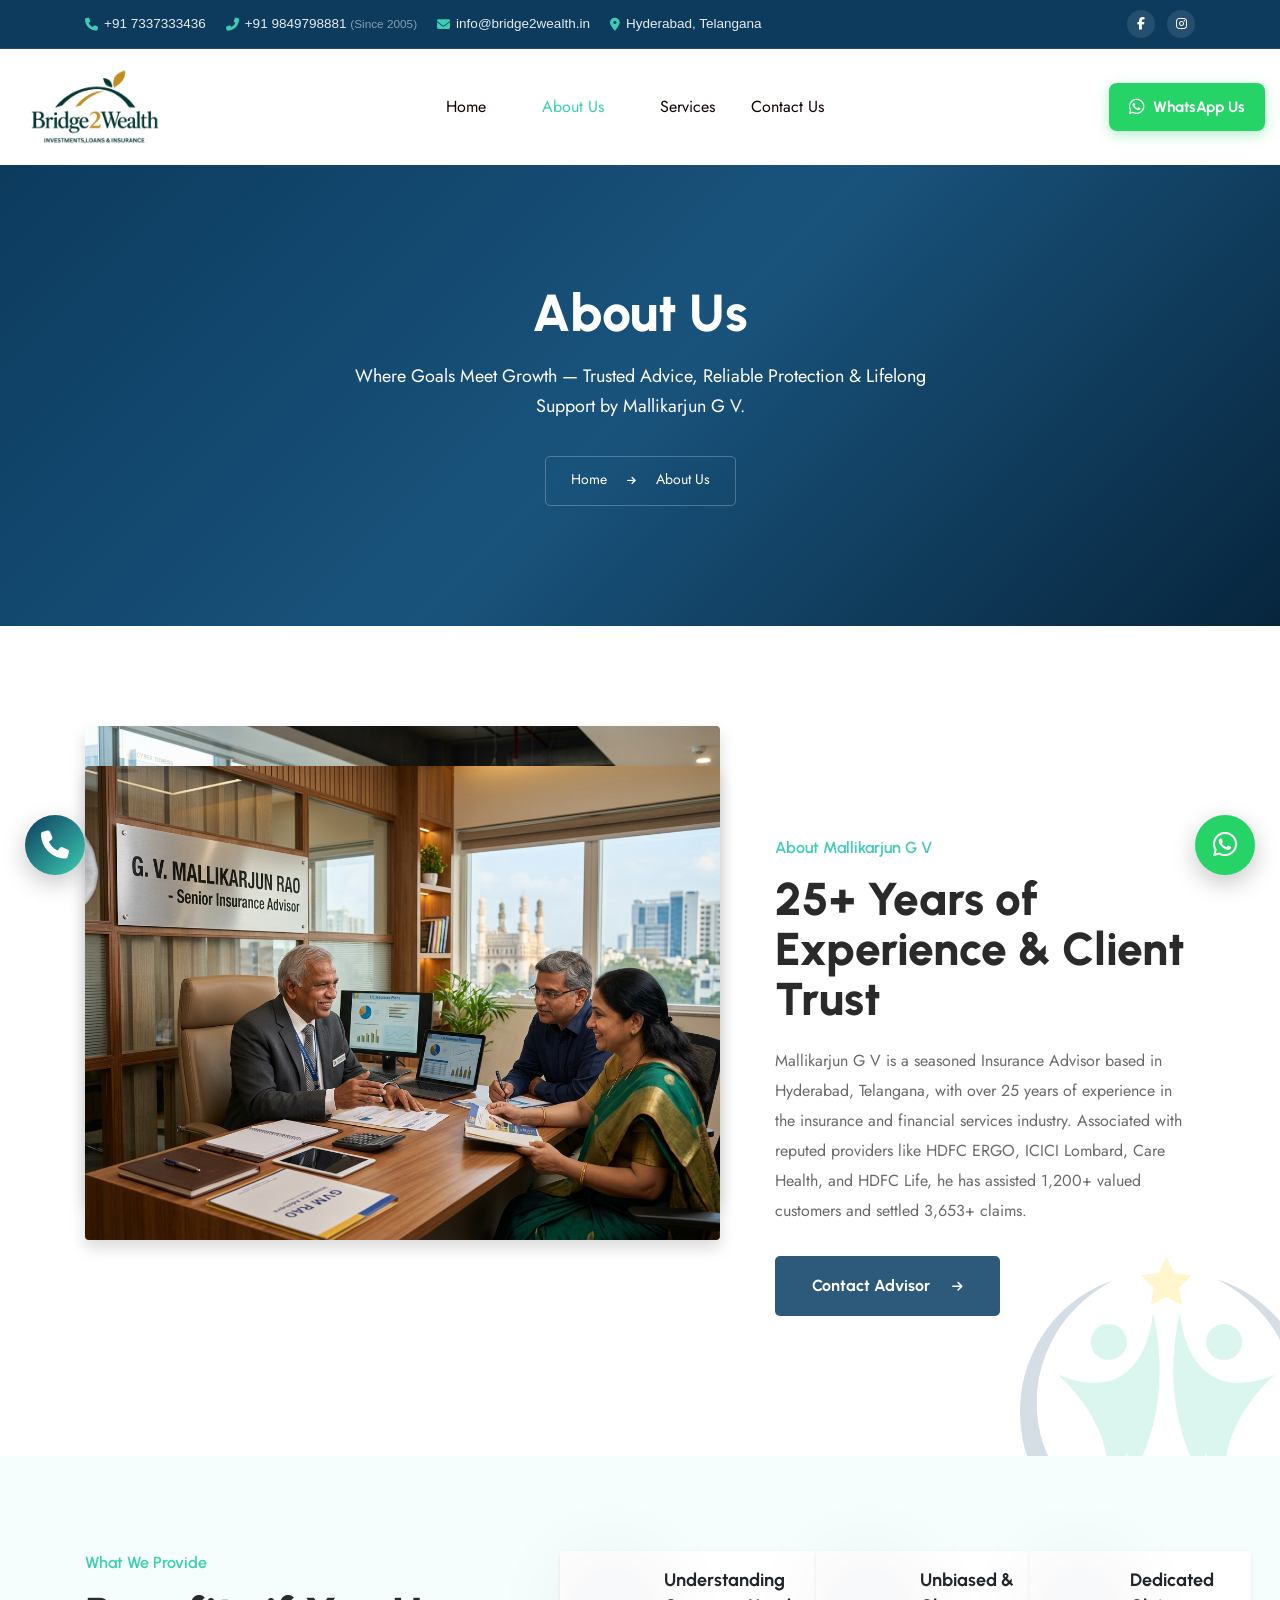
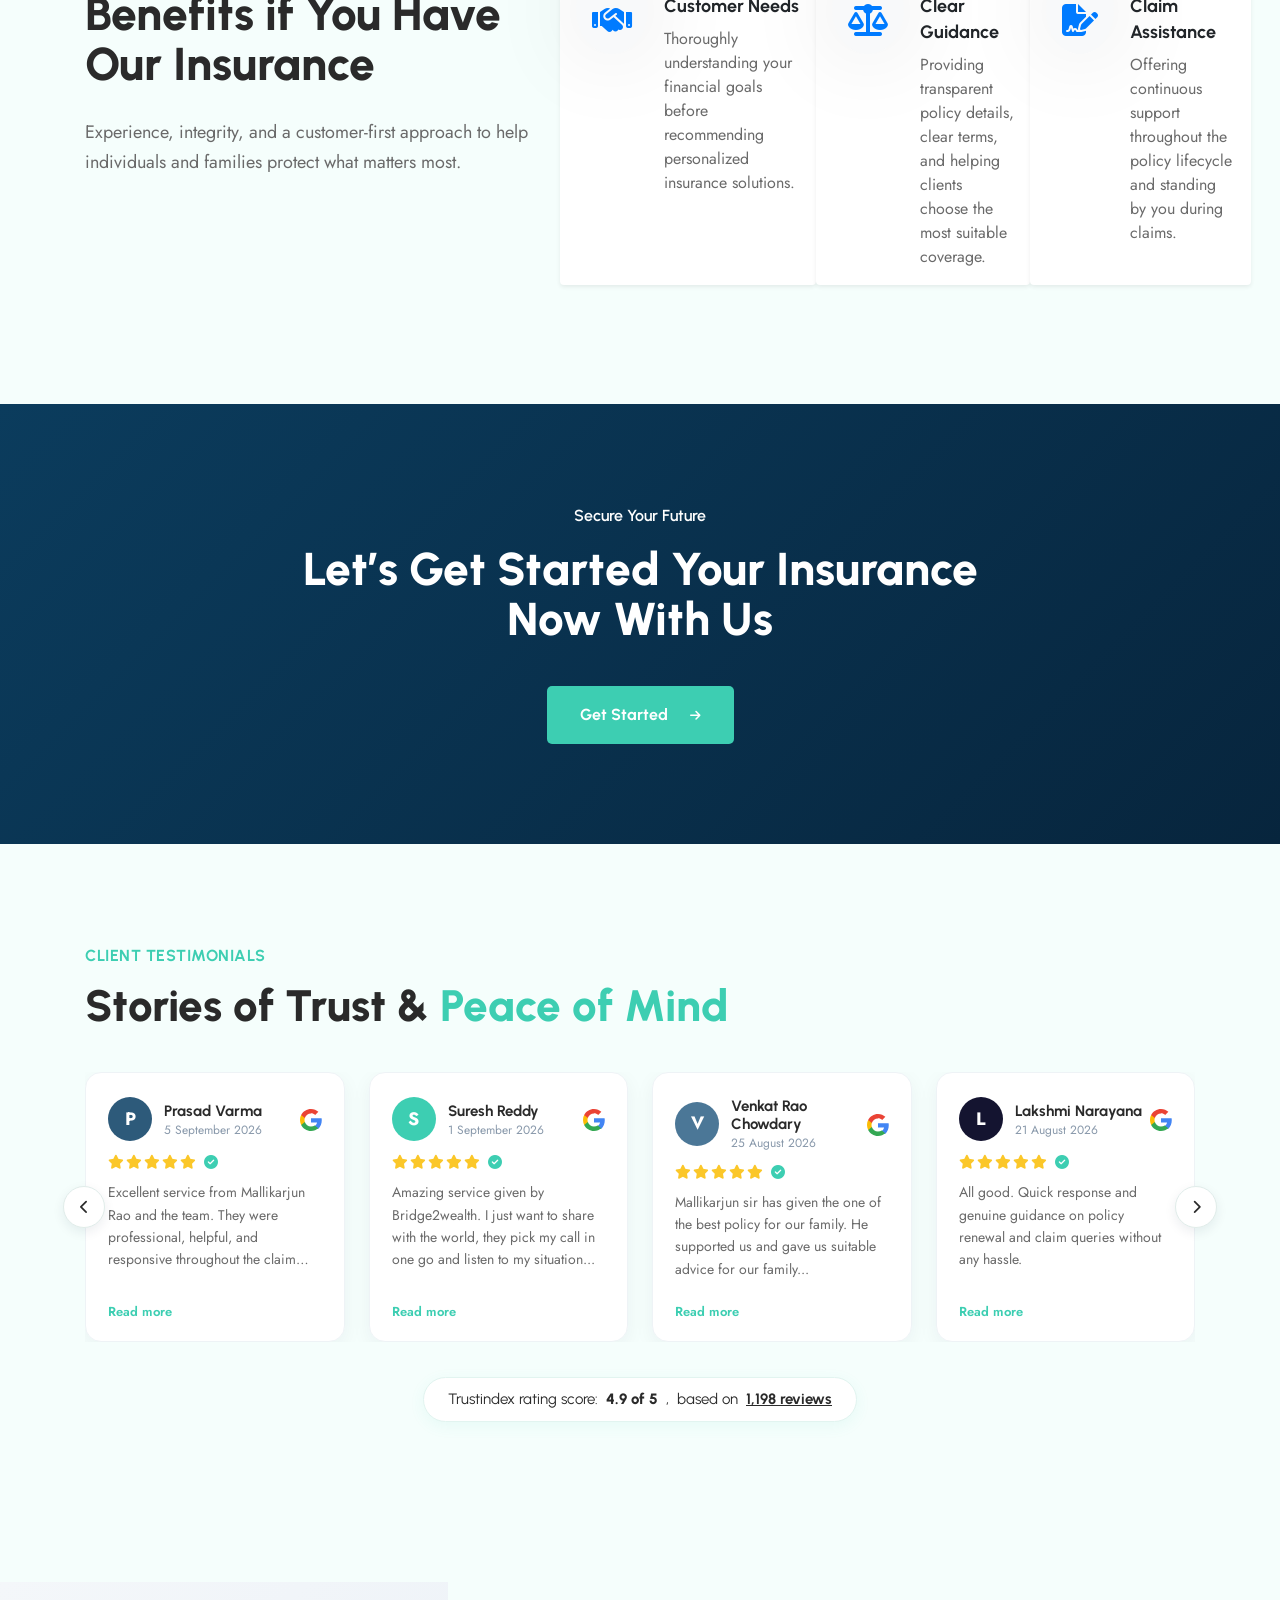
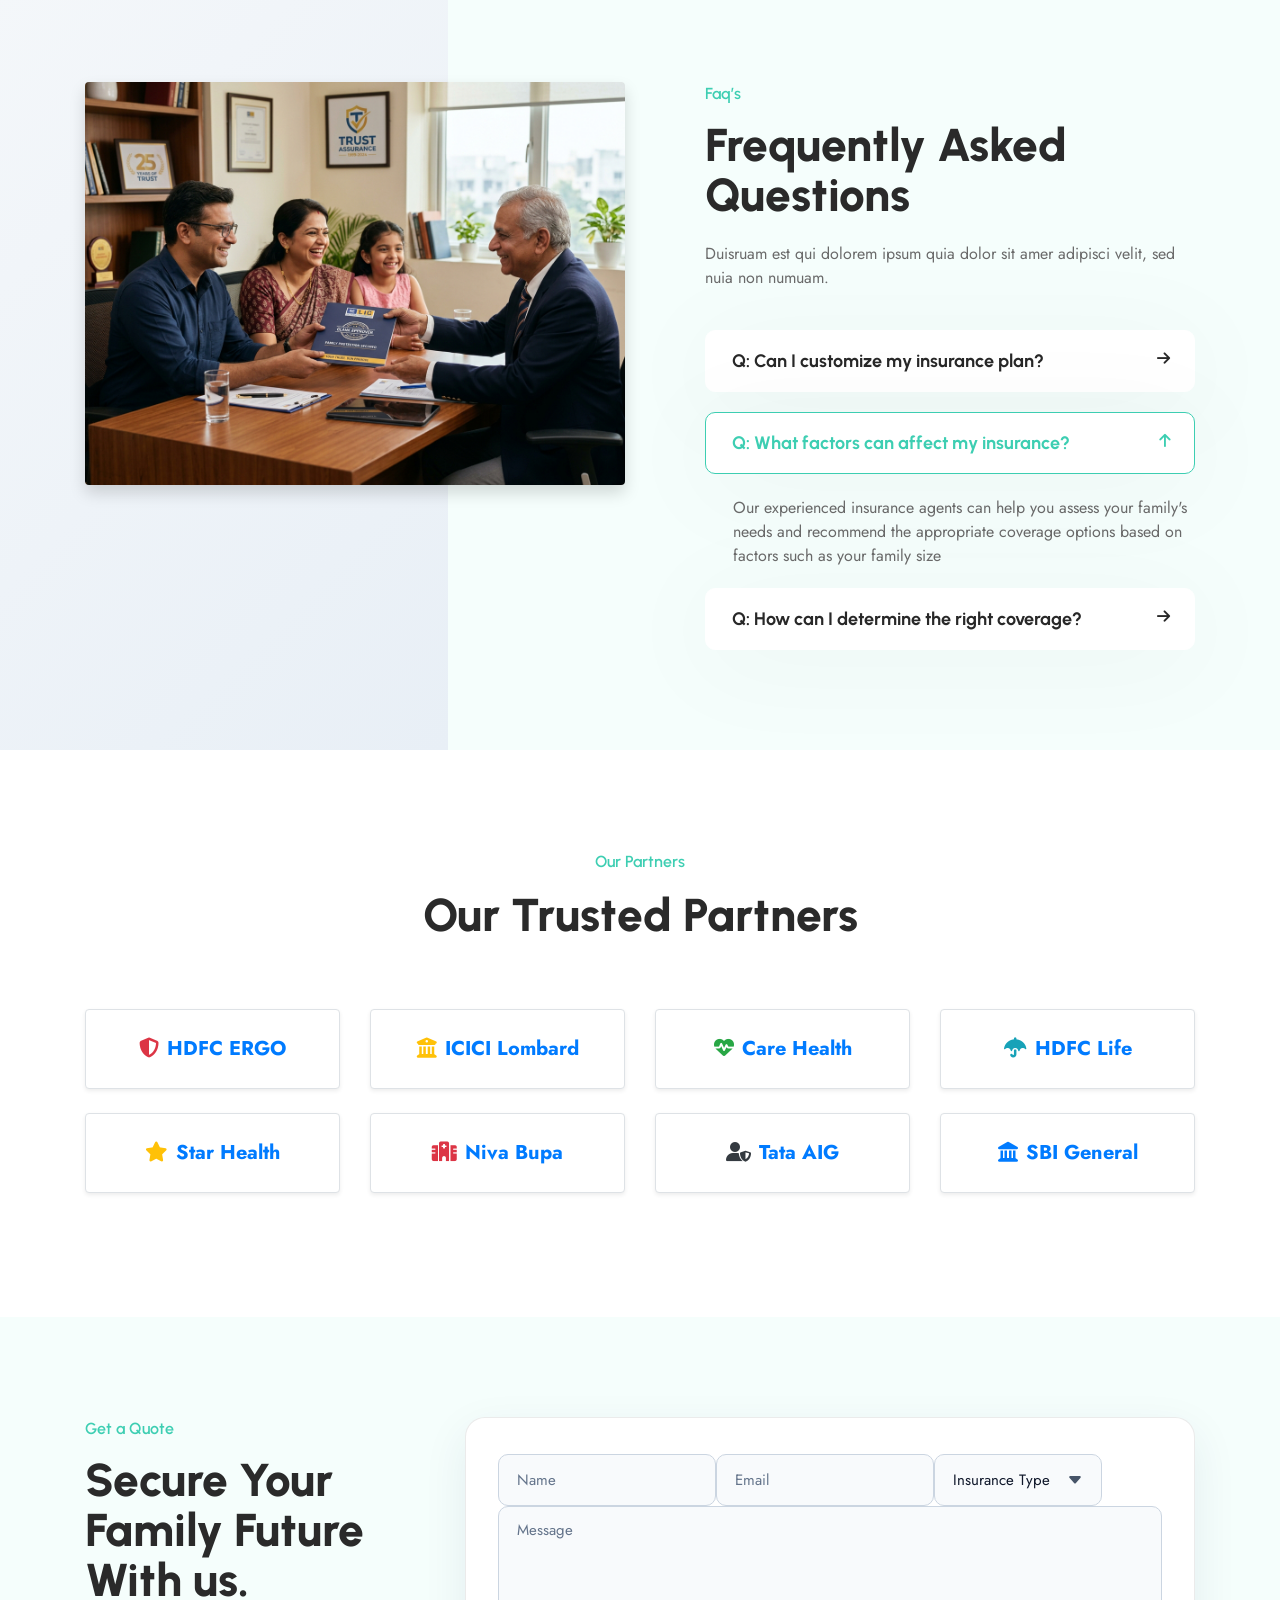
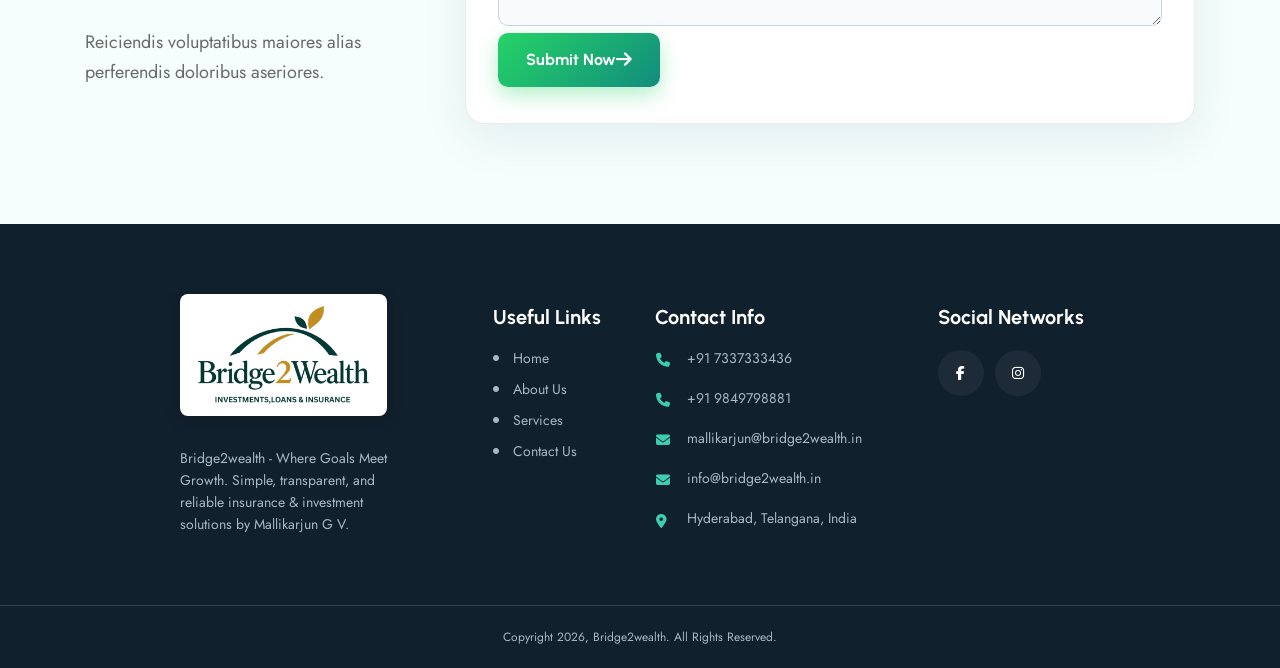
==== about.html @ 8485c3ab "Add tagline 'Where Goals Meet Growth' and update name format to 'Mallikarjun G V'" ====
<!DOCTYPE html>
<html lang="zxx">

<head>
    <title>About Us | Bridge2wealth - Mallikarjun G V</title>
    <!-- /SEO Ultimate -->
    <meta name="viewport" content="width=device-width, initial-scale=1, maximum-scale=1, user-scalable=0">
    <meta charset="utf-8">
    <link rel="apple-touch-icon" sizes="57x57" href="./assets/images/favicon/apple-icon-57x57.png">
    <link rel="apple-touch-icon" sizes="60x60" href="./assets/images/favicon/apple-icon-60x60.png">
    <link rel="apple-touch-icon" sizes="72x72" href="./assets/images/favicon/apple-icon-72x72.png">
    <link rel="apple-touch-icon" sizes="76x76" href="./assets/images/favicon/apple-icon-76x76.png">
    <link rel="apple-touch-icon" sizes="114x114" href="./assets/images/favicon/apple-icon-114x114.png">
    <link rel="apple-touch-icon" sizes="120x120" href="./assets/images/favicon/apple-icon-120x120.png">
    <link rel="apple-touch-icon" sizes="144x144" href="./assets/images/favicon/apple-icon-144x144.png">
    <link rel="apple-touch-icon" sizes="152x152" href="./assets/images/favicon/apple-icon-152x152.png">
    <link rel="apple-touch-icon" sizes="180x180" href="./assets/images/favicon/apple-icon-180x180.png">
    <link rel="icon" type="image/png" sizes="192x192" href="./assets/images/favicon/android-icon-192x192.png">
    <link rel="icon" type="image/png" sizes="32x32" href="./assets/images/favicon/favicon-32x32.png">
    <link rel="icon" type="image/png" sizes="96x96" href="./assets/images/favicon/favicon-96x96.png">
    <link rel="icon" type="image/png" sizes="16x16" href="./assets/images/favicon/favicon-16x16.png">
    <link rel="manifest" href="./assets/images/favicon/manifest.json">
    <meta name="msapplication-TileColor" content="#ffffff">
    <meta name="msapplication-TileImage" content="/ms-icon-144x144.png">
    <meta name="theme-color" content="#ffffff">
    <!-- Latest compiled and minified CSS -->
    <link href="assets/bootstrap/bootstrap.min.css" rel="stylesheet">
    <link rel="stylesheet" href="./assets/js/bootstrap.min.js">
    <!-- Font Awesome link -->
    <link rel="stylesheet" href="https://cdnjs.cloudflare.com/ajax/libs/font-awesome/6.5.1/css/all.min.css">
    <!-- StyleSheet link CSS -->
    <link href="assets/css/style.css" rel="stylesheet" type="text/css">
    <link href="assets/css/responsive.css" rel="stylesheet" type="text/css">
    <link href="assets/css/owl.carousel.min.css" rel="stylesheet" type="text/css">
    <link href="assets/css/owl.theme.default.min.css" rel="stylesheet" type="text/css">
    <link href="assets/css/aos.css" rel="stylesheet">
    <link href="assets/css/magnific-popup.css" rel="stylesheet" type="text/css">
</head>
<body>
<!-- Back to top button -->
<a id="button"></a>
<div class="top-bar py-2 text-white">
    <div class="container d-flex justify-content-between align-items-center">
        <div class="top-bar-left d-flex align-items-center flex-wrap">
            <a href="tel:+917337333436" class="top-bar-item text-white text-decoration-none">
                <i class="fa-solid fa-phone"></i><span>+91 7337333436</span>
            </a>
            <a href="tel:+919849798881" class="top-bar-item text-white text-decoration-none">
                <i class="fa-solid fa-phone-flip"></i><span>+91 9849798881 <small class="text-white-50">(Since 2005)</small></span>
            </a>
            <a href="mailto:info@bridge2wealth.in" class="top-bar-item text-white text-decoration-none">
                <i class="fa-solid fa-envelope"></i><span>info@bridge2wealth.in</span>
            </a>
            <span class="top-bar-item text-white">
                <i class="fa-solid fa-location-dot"></i><span>Hyderabad, Telangana</span>
            </span>
        </div>
        <div class="top-bar-right d-flex align-items-center">
            <a href="https://www.facebook.com/Bridgee2Wealth" target="_blank" rel="noopener noreferrer" class="top-bar-social text-white" aria-label="Facebook">
                <i class="fa-brands fa-facebook-f"></i>
            </a>
            <a href="https://www.instagram.com/bridge_2_wealth" target="_blank" rel="noopener noreferrer" class="top-bar-social text-white" aria-label="Instagram">
                <i class="fa-brands fa-instagram"></i>
            </a>
        </div>
    </div>
</div>
<div class="sub_banner position-relative">
    <header class="header">
        <div class="container">
            <nav class="navbar navbar-expand-lg navbar-light p-0">
                <a class="navbar-brand d-flex align-items-center text-decoration-none" href="index.html">
                    <figure class="logo mb-0"><img src="assets/images/logo.png" alt="Bridge2wealth" class="img-fluid header-brand-logo" style="max-height: 80px; width: 130px;"></figure>
                </a>
                <button class="navbar-toggler collapsed" type="button" data-toggle="collapse" data-target="#navbarSupportedContent" aria-controls="navbarSupportedContent"
                    aria-expanded="false" aria-label="Toggle navigation">
                    <span class="navbar-toggler-icon"></span>
                    <span class="navbar-toggler-icon"></span>
                    <span class="navbar-toggler-icon"></span>
                </button>
                <div class="collapse navbar-collapse" id="navbarSupportedContent">
                    <ul class="navbar-nav mx-auto">
                        <li class="nav-item">
                            <a class="nav-link" href="index.html">Home</a>
                        </li>
                        <li class="nav-item active">
                            <a class="nav-link" href="about.html">About Us</a>
                        </li>
                        <li class="nav-item">
                            <a class="nav-link" href="service.html">Services</a>
                        </li>
                        <li class="nav-item">
                            <a class="nav-link" href="contact.html">Contact Us</a>
                        </li>
                    </ul>
                    <div class="">
                        <a class="whatsapp_btn text-decoration-none" href="https://wa.me/917337333436?text=Hi%20Mallikarjun%20G%20V,%20I%20would%20like%20to%20know%20more%20about%20your%20insurance%20services." target="_blank" rel="noopener noreferrer"><i class="fa-brands fa-whatsapp"></i>WhatsApp Us</a>
                    </div>
                </div>
            </nav>
        </div>
    </header>
    <!-- Sub banner -->
    <section class="sub_banner_con position-relative">
        <div class="container position-relative">
            <div class="row">
                <div class="col-xl-8 col-lg-9 col-12 mx-auto">
                    <div class="sub_banner_content" data-aos="fade-up">
                        <h1 class="text-white">About Us</h1>
                        <p class="text-white text-size-18">Where Goals Meet Growth — Trusted Advice, Reliable Protection & Lifelong Support by Mallikarjun G V.</p>
                        <div class="box">
                            <a href="index.html" class="text-decoration-none">
                                <span class="mb-0">Home</span>
                            </a>
                            <i class="arrow fa-solid fa-arrow-right"></i>
                            <span class="mb-0 box_span">About Us</span>
                        </div>
                    </div>
                </div>
            </div>
        </div>
    </section>
</div>
<!-- About -->
<section class="aboutpage-con position-relative">
    <figure class="about-rightimage mb-0">
        <img src="./assets/images/about-rightimage.png" alt="image" class="img-fluid">
    </figure>
    <div class="container">
        <div class="row">
            <div class="col-lg-7 col-md-12 col-sm-12 col-12 order-lg-1 order-2 text-lg-left text-center">
                <div class="about_wrapper position-relative" data-aos="zoom-in">
                    <figure class="about-image1 image mb-0">
                        <img src="./assets/images/advisor_hero.jpg" alt="Mallikarjun G V" class="img-fluid rounded shadow">
                    </figure>
                    <figure class="about-image2 image mb-0">
                        <img src="./assets/images/about_consultation.jpg" alt="Client Financial Consultation" class="img-fluid rounded shadow">
                    </figure>
                </div>
            </div>
            <div class="col-lg-5 col-md-12 col-sm-12 col-12 order-lg-2 order-1">
                <div class="about_content" data-aos="fade-up">
                    <h6>About Mallikarjun G V</h6>
                    <h2>25+ Years of Experience & Client Trust</h2>
                    <p class="text text-size-16">
                        Mallikarjun G V is a seasoned Insurance Advisor based in Hyderabad, Telangana, with over 25 years of experience in the insurance and financial services industry. Associated with reputed providers like HDFC ERGO, ICICI Lombard, Care Health, and HDFC Life, he has assisted 1,200+ valued customers and settled 3,653+ claims.
                    </p>
                    <a href="./contact.html" class="text-decoration-none all_button">Contact Advisor<i class="fa-solid fa-arrow-right"></i></a>
                </div>
            </div>
        </div>
    </div>
</section>
<!-- Benefit -->
<section class="benefit-con aboutbenefit-con position-relative">
    <div class="container">
        <div class="row">
            <div class="col-lg-5 col-md-12 col-sm-12 col-12">
                <div class="benefit_content" data-aos="fade-up">
                    <h6>What We Provide</h6>
                    <h2>Benefits if You Have Our Insurance</h2>
                    <p class="text text-size-18 mb-0">Experience, integrity, and a customer-first approach to help individuals and families protect what matters most.</p>
                </div>
            </div>
            <div class="col-lg-7 col-md-12 col-sm-12 col-12">
                <div class="benefit_wrapper position-relative" data-aos="fade-up">
                   <ul class="list-unstyled mb-0">
                       <li class="beneft-box d-flex align-items-start mb-4 p-3 bg-white shadow-sm rounded" style="border-radius: 12px;">
                             <div class="icon mr-3 p-3 bg-light rounded-circle text-primary">
                                 <i class="fa-solid fa-handshake fa-2x"></i>
                             </div>
                             <div>
                                 <h5>Understanding Customer Needs</h5>
                                 <p class="text-size-16 mb-0">Thoroughly understanding your financial goals before recommending personalized insurance solutions.</p>
                             </div>
                        </li>
                       <li class="beneft-box d-flex align-items-start mb-4 p-3 bg-white shadow-sm rounded" style="border-radius: 12px;">
                             <div class="icon mr-3 p-3 bg-light rounded-circle text-primary">
                                 <i class="fa-solid fa-scale-balanced fa-2x"></i>
                             </div>
                             <div>
                                 <h5>Unbiased & Clear Guidance</h5>
                                 <p class="text-size-16 mb-0">Providing transparent policy details, clear terms, and helping clients choose the most suitable coverage.</p>
                             </div>
                        </li>
                       <li class="beneft-box d-flex align-items-start mb-4 p-3 bg-white shadow-sm rounded" style="border-radius: 12px;">
                             <div class="icon mr-3 p-3 bg-light rounded-circle text-primary">
                                 <i class="fa-solid fa-file-signature fa-2x"></i>
                             </div>
                             <div>
                                 <h5>Dedicated Claim Assistance</h5>
                                 <p class="text-size-16 mb-0">Offering continuous support throughout the policy lifecycle and standing by you during claims.</p>
                             </div>
                         </li>
                   </ul>
                </div>
            </div>
        </div>
    </div>
</section>
<!-- Secure -->
<section class="secure-con position-relative">
    <figure class="secure-leftimage mb-0">
        <img src="assets/images/choose-leftimage.png" alt="image" class="image-fluid">
    </figure>
    <div class="container">
        <div class="row">
            <div class="col-lg-8 col-md-10 col-12 mx-auto">
                <div class="secure_content text-center" data-aos="fade-up">
                    <h6 class="text-white">Secure Your Future</h6>
                    <h2 class="text-white">Let’s Get Started Your Insurance Now With Us</h2>
                    <a href="./contact.html" class="text-decoration-none all_button get_started">Get Started<i class="fa-solid fa-arrow-right"></i></a>
                </div>
            </div>
        </div>
    </div>
</section>
<!-- Testimonial -->
<section class="testimonial-con position-relative">
    <div class="container">
        <div class="row">
            <div class="col-12">
                <div class="testimonial_content text-left" data-aos="fade-up">
                    <h6>Client Testimonials</h6>
                    <h2>Stories of Trust &amp; <span class="highlight">Peace of Mind</span></h2>
                </div>
            </div>
            <div class="col-12 position-relative">
                <div class="testimonial_cards_wrapper" data-aos="fade-up">
                    <button class="testimonial-nav-btn testimonial-nav-prev" type="button" aria-label="Previous Reviews">
                        <i class="fa-solid fa-chevron-left"></i>
                    </button>
                    <button class="testimonial-nav-btn testimonial-nav-next" type="button" aria-label="Next Reviews">
                        <i class="fa-solid fa-chevron-right"></i>
                    </button>

                    <div class="owl-carousel google-reviews-carousel">
                        <!-- Card 1 -->
                        <div class="item">
                            <div class="testimonial-review-card">
                                <div class="testimonial-card-header">
                                    <div class="testimonial-user-info">
                                        <div class="testimonial-avatar avatar-pink">
                                            <span>P</span>
                                        </div>
                                        <div class="testimonial-meta">
                                            <div class="name">Prasad Varma</div>
                                            <span class="date">5 September 2026</span>
                                        </div>
                                    </div>
                                    <div class="google-icon-wrapper">
                                        <svg class="google-svg-icon" viewBox="0 0 24 24">
                                            <path fill="#4285F4" d="M23.745 12.27c0-.7-.06-1.4-.19-2.07H12v4.51h6.6c-.29 1.52-1.14 2.82-2.4 3.68v3.05h3.88c2.27-2.09 3.665-5.17 3.665-9.17z"/>
                                            <path fill="#34A853" d="M12 24c3.24 0 5.95-1.08 7.93-2.91l-3.88-3.05c-1.08.72-2.45 1.16-4.05 1.16-3.12 0-5.77-2.1-6.72-4.93H1.25v3.15C3.26 21.36 7.33 24 12 24z"/>
                                            <path fill="#FBBC05" d="M5.28 14.27c-.25-.72-.38-1.49-.38-2.27s.13-1.55.38-2.27V6.58H1.25C.45 8.18 0 9.99 0 12s.45 3.82 1.25 5.42l4.03-3.15z"/>
                                            <path fill="#EA4335" d="M12 4.75c1.77 0 3.35.61 4.6 1.8l3.42-3.42C17.95 1.19 15.24 0 12 0 7.33 0 3.26 2.64 1.25 6.58l4.03 3.15c.95-2.83 3.6-4.93 6.72-4.93z"/>
                                        </svg>
                                    </div>
                                </div>
                                <div class="testimonial-rating">
                                    <div class="stars-list">
                                        <i class="fa-solid fa-star"></i>
                                        <i class="fa-solid fa-star"></i>
                                        <i class="fa-solid fa-star"></i>
                                        <i class="fa-solid fa-star"></i>
                                        <i class="fa-solid fa-star"></i>
                                    </div>
                                    <i class="fa-solid fa-circle-check verified-check" title="Verified Review"></i>
                                </div>
                                <div class="testimonial-body">
                                    <p class="testimonial-text">Excellent service from Mallikarjun Rao and the team. They were professional, helpful, and responsive throughout the claim process...</p>
                                    <span class="testimonial-readmore">Read more</span>
                                </div>
                            </div>
                        </div>

                        <!-- Card 2 -->
                        <div class="item">
                            <div class="testimonial-review-card">
                                <div class="testimonial-card-header">
                                    <div class="testimonial-user-info">
                                        <div class="testimonial-avatar avatar-teal">
                                            <span>S</span>
                                        </div>
                                        <div class="testimonial-meta">
                                            <div class="name">Suresh Reddy</div>
                                            <span class="date">1 September 2026</span>
                                        </div>
                                    </div>
                                    <div class="google-icon-wrapper">
                                        <svg class="google-svg-icon" viewBox="0 0 24 24">
                                            <path fill="#4285F4" d="M23.745 12.27c0-.7-.06-1.4-.19-2.07H12v4.51h6.6c-.29 1.52-1.14 2.82-2.4 3.68v3.05h3.88c2.27-2.09 3.665-5.17 3.665-9.17z"/>
                                            <path fill="#34A853" d="M12 24c3.24 0 5.95-1.08 7.93-2.91l-3.88-3.05c-1.08.72-2.45 1.16-4.05 1.16-3.12 0-5.77-2.1-6.72-4.93H1.25v3.15C3.26 21.36 7.33 24 12 24z"/>
                                            <path fill="#FBBC05" d="M5.28 14.27c-.25-.72-.38-1.49-.38-2.27s.13-1.55.38-2.27V6.58H1.25C.45 8.18 0 9.99 0 12s.45 3.82 1.25 5.42l4.03-3.15z"/>
                                            <path fill="#EA4335" d="M12 4.75c1.77 0 3.35.61 4.6 1.8l3.42-3.42C17.95 1.19 15.24 0 12 0 7.33 0 3.26 2.64 1.25 6.58l4.03 3.15c.95-2.83 3.6-4.93 6.72-4.93z"/>
                                        </svg>
                                    </div>
                                </div>
                                <div class="testimonial-rating">
                                    <div class="stars-list">
                                        <i class="fa-solid fa-star"></i>
                                        <i class="fa-solid fa-star"></i>
                                        <i class="fa-solid fa-star"></i>
                                        <i class="fa-solid fa-star"></i>
                                        <i class="fa-solid fa-star"></i>
                                    </div>
                                    <i class="fa-solid fa-circle-check verified-check" title="Verified Review"></i>
                                </div>
                                <div class="testimonial-body">
                                    <p class="testimonial-text">Amazing service given by Bridge2wealth. I just want to share with the world, they pick my call in one go and listen to my situation...</p>
                                    <span class="testimonial-readmore">Read more</span>
                                </div>
                            </div>
                        </div>

                        <!-- Card 3 -->
                        <div class="item">
                            <div class="testimonial-review-card">
                                <div class="testimonial-card-header">
                                    <div class="testimonial-user-info">
                                        <div class="testimonial-avatar avatar-purple">
                                            <span>V</span>
                                        </div>
                                        <div class="testimonial-meta">
                                            <div class="name">Venkat Rao Chowdary</div>
                                            <span class="date">25 August 2026</span>
                                        </div>
                                    </div>
                                    <div class="google-icon-wrapper">
                                        <svg class="google-svg-icon" viewBox="0 0 24 24">
                                            <path fill="#4285F4" d="M23.745 12.27c0-.7-.06-1.4-.19-2.07H12v4.51h6.6c-.29 1.52-1.14 2.82-2.4 3.68v3.05h3.88c2.27-2.09 3.665-5.17 3.665-9.17z"/>
                                            <path fill="#34A853" d="M12 24c3.24 0 5.95-1.08 7.93-2.91l-3.88-3.05c-1.08.72-2.45 1.16-4.05 1.16-3.12 0-5.77-2.1-6.72-4.93H1.25v3.15C3.26 21.36 7.33 24 12 24z"/>
                                            <path fill="#FBBC05" d="M5.28 14.27c-.25-.72-.38-1.49-.38-2.27s.13-1.55.38-2.27V6.58H1.25C.45 8.18 0 9.99 0 12s.45 3.82 1.25 5.42l4.03-3.15z"/>
                                            <path fill="#EA4335" d="M12 4.75c1.77 0 3.35.61 4.6 1.8l3.42-3.42C17.95 1.19 15.24 0 12 0 7.33 0 3.26 2.64 1.25 6.58l4.03 3.15c.95-2.83 3.6-4.93 6.72-4.93z"/>
                                        </svg>
                                    </div>
                                </div>
                                <div class="testimonial-rating">
                                    <div class="stars-list">
                                        <i class="fa-solid fa-star"></i>
                                        <i class="fa-solid fa-star"></i>
                                        <i class="fa-solid fa-star"></i>
                                        <i class="fa-solid fa-star"></i>
                                        <i class="fa-solid fa-star"></i>
                                    </div>
                                    <i class="fa-solid fa-circle-check verified-check" title="Verified Review"></i>
                                </div>
                                <div class="testimonial-body">
                                    <p class="testimonial-text">Mallikarjun sir has given the one of the best policy for our family. He supported us and gave us suitable advice for our family...</p>
                                    <span class="testimonial-readmore">Read more</span>
                                </div>
                            </div>
                        </div>

                        <!-- Card 4 -->
                        <div class="item">
                            <div class="testimonial-review-card">
                                <div class="testimonial-card-header">
                                    <div class="testimonial-user-info">
                                        <div class="testimonial-avatar avatar-blue">
                                            <span>L</span>
                                        </div>
                                        <div class="testimonial-meta">
                                            <div class="name">Lakshmi Narayana</div>
                                            <span class="date">21 August 2026</span>
                                        </div>
                                    </div>
                                    <div class="google-icon-wrapper">
                                        <svg class="google-svg-icon" viewBox="0 0 24 24">
                                            <path fill="#4285F4" d="M23.745 12.27c0-.7-.06-1.4-.19-2.07H12v4.51h6.6c-.29 1.52-1.14 2.82-2.4 3.68v3.05h3.88c2.27-2.09 3.665-5.17 3.665-9.17z"/>
                                            <path fill="#34A853" d="M12 24c3.24 0 5.95-1.08 7.93-2.91l-3.88-3.05c-1.08.72-2.45 1.16-4.05 1.16-3.12 0-5.77-2.1-6.72-4.93H1.25v3.15C3.26 21.36 7.33 24 12 24z"/>
                                            <path fill="#FBBC05" d="M5.28 14.27c-.25-.72-.38-1.49-.38-2.27s.13-1.55.38-2.27V6.58H1.25C.45 8.18 0 9.99 0 12s.45 3.82 1.25 5.42l4.03-3.15z"/>
                                            <path fill="#EA4335" d="M12 4.75c1.77 0 3.35.61 4.6 1.8l3.42-3.42C17.95 1.19 15.24 0 12 0 7.33 0 3.26 2.64 1.25 6.58l4.03 3.15c.95-2.83 3.6-4.93 6.72-4.93z"/>
                                        </svg>
                                    </div>
                                </div>
                                <div class="testimonial-rating">
                                    <div class="stars-list">
                                        <i class="fa-solid fa-star"></i>
                                        <i class="fa-solid fa-star"></i>
                                        <i class="fa-solid fa-star"></i>
                                        <i class="fa-solid fa-star"></i>
                                        <i class="fa-solid fa-star"></i>
                                    </div>
                                    <i class="fa-solid fa-circle-check verified-check" title="Verified Review"></i>
                                </div>
                                <div class="testimonial-body">
                                    <p class="testimonial-text">All good. Quick response and genuine guidance on policy renewal and claim queries without any hassle.</p>
                                    <span class="testimonial-readmore">Read more</span>
                                </div>
                            </div>
                        </div>

                        <!-- Card 5 -->
                        <div class="item">
                            <div class="testimonial-review-card">
                                <div class="testimonial-card-header">
                                    <div class="testimonial-user-info">
                                        <div class="testimonial-avatar avatar-teal">
                                            <span>S</span>
                                        </div>
                                        <div class="testimonial-meta">
                                            <div class="name">Srinivasulu Naidu</div>
                                            <span class="date">14 August 2026</span>
                                        </div>
                                    </div>
                                    <div class="google-icon-wrapper">
                                        <svg class="google-svg-icon" viewBox="0 0 24 24">
                                            <path fill="#4285F4" d="M23.745 12.27c0-.7-.06-1.4-.19-2.07H12v4.51h6.6c-.29 1.52-1.14 2.82-2.4 3.68v3.05h3.88c2.27-2.09 3.665-5.17 3.665-9.17z"/>
                                            <path fill="#34A853" d="M12 24c3.24 0 5.95-1.08 7.93-2.91l-3.88-3.05c-1.08.72-2.45 1.16-4.05 1.16-3.12 0-5.77-2.1-6.72-4.93H1.25v3.15C3.26 21.36 7.33 24 12 24z"/>
                                            <path fill="#FBBC05" d="M5.28 14.27c-.25-.72-.38-1.49-.38-2.27s.13-1.55.38-2.27V6.58H1.25C.45 8.18 0 9.99 0 12s.45 3.82 1.25 5.42l4.03-3.15z"/>
                                            <path fill="#EA4335" d="M12 4.75c1.77 0 3.35.61 4.6 1.8l3.42-3.42C17.95 1.19 15.24 0 12 0 7.33 0 3.26 2.64 1.25 6.58l4.03 3.15c.95-2.83 3.6-4.93 6.72-4.93z"/>
                                        </svg>
                                    </div>
                                </div>
                                <div class="testimonial-rating">
                                    <div class="stars-list">
                                        <i class="fa-solid fa-star"></i>
                                        <i class="fa-solid fa-star"></i>
                                        <i class="fa-solid fa-star"></i>
                                        <i class="fa-solid fa-star"></i>
                                        <i class="fa-solid fa-star"></i>
                                    </div>
                                    <i class="fa-solid fa-circle-check verified-check" title="Verified Review"></i>
                                </div>
                                <div class="testimonial-body">
                                    <p class="testimonial-text">Very transparent and clear advice on health insurance for my parents. Highly recommended for genuine insurance solutions.</p>
                                    <span class="testimonial-readmore">Read more</span>
                                </div>
                            </div>
                        </div>
                    </div>
                </div>

                <!-- Trustindex Rating Footer -->
                <div class="text-center">
                    <div class="trustindex-summary">
                        <span>Trustindex rating score:</span>
                        <span class="score">4.9 of 5</span>,
                        <span>based on</span>
                        <a href="https://www.google.com" target="_blank" rel="noopener noreferrer" class="reviews-link">1,198 reviews</a>
                    </div>
                </div>
            </div>
        </div>
    </div>
</section>
<!-- Faq -->
<section class="faq-con position-relative">
    <div class="container">
        <div class="row">
            <div class="col-lg-6 col-md-12 col-sm-12 col-12">
                <div class="faq_wrapper position-relative" data-aos="zoom-in">
                    <figure class="faq-image mb-0">
                        <img src="./assets/images/why_choose_trust.jpg" alt="Client Support & Consultation" class="img-fluid rounded shadow">
                    </figure>
                </div>
            </div>
            <div class="col-lg-6 col-md-12 col-sm-12 col-12">
                <div class="faq_content" data-aos="fade-up">
                    <h6>Faq’s</h6>
                    <h2>Frequently Asked Questions</h2>
                    <p class="text text-size-16">Duisruam est qui dolorem ipsum quia dolor sit amer adipisci velit, sed nuia non numuam.</p>
                    <div class="accordian-section-inner position-relative">
                        <div class="accordian-inner">
                            <div id="faq_accordion">
                                <div class="accordion-card">
                                    <div class="card-header" id="faqheadingOne">
                                        <a href="#" class="btn btn-link collapsed" data-toggle="collapse" data-target="#faqcollapseOne" aria-expanded="false" aria-controls="faqcollapseOne">
                                            <h5 class="mb-0">Q: Can I customize my insurance plan?</h5>
                                        </a>
                                    </div>
                                    <div id="faqcollapseOne" class="collapse" aria-labelledby="faqheadingOne" data-parent="#faq_accordion">
                                        <div class="card-body">
                                            <p class="text-size-16 text-left mb-0">Our experienced insurance agents can help you assess your family's
                                                needs and recommend the appropriate coverage options based on factors such as your family size
                                            </p>
                                        </div>
                                    </div>
                                </div>
                                <div class="accordion-card">
                                    <div class="card-header" id="faqheadingTwo">
                                        <a href="#" class="btn btn-link collapsed" data-toggle="collapse" data-target="#faqcollapseTwo" aria-expanded="false" aria-controls="faqcollapseTwo">
                                            <h5 class="mb-0">Q: What factors can affect my insurance?</h5>
                                        </a>
                                    </div>
                                    <div id="faqcollapseTwo" class="collapse show" aria-labelledby="faqheadingTwo" data-parent="#faq_accordion">
                                        <div class="card-body">
                                            <p class="text-size-16 text-left mb-0">Our experienced insurance agents can help you assess your family's
                                                needs and recommend the appropriate coverage options based on factors such as your family size
                                            </p>
                                        </div>
                                    </div>
                                </div>
                                <div class="accordion-card">
                                    <div class="card-header" id="faqheadingThree">
                                        <a href="#" class="btn btn-link collapsed" data-toggle="collapse" data-target="#faqcollapseThree" aria-expanded="false" aria-controls="faqcollapseThree">
                                            <h5 class="mb-0">Q: How can I determine the right coverage?</h5>
                                        </a>
                                    </div>
                                    <div id="faqcollapseThree" class="collapse" aria-labelledby="faqheadingThree" data-parent="#faq_accordion">
                                        <div class="card-body">
                                            <p class="text-size-16 text-left mb-0">Our experienced insurance agents can help you assess your family's
                                                needs and recommend the appropriate coverage options based on factors such as your family size
                                            </p>
                                        </div>
                                    </div>
                                </div>
                            </div>
                        </div>
                    </div>
                </div>
            </div>
        </div>
    </div>
</section>
<!-- Partner -->
<section class="partner-con">
    <div class="container">
        <div class="row">
            <div class="col-12">
                <div class="partner_content text-center" data-aos="fade-up">
                    <h6>Our Partners</h6>
                    <h2>Our Trusted Partners</h2>
                </div>
            </div>
            <div class="col-12 mt-4" data-aos="fade-up">
                <div class="row justify-content-center text-center">
                    <div class="col-lg-3 col-md-4 col-sm-6 mb-4">
                        <div class="p-3 bg-white shadow-sm rounded border d-flex align-items-center justify-content-center" style="min-height: 80px; border-radius: 10px;">
                            <span class="font-weight-bold h5 mb-0 text-primary"><i class="fa-solid fa-shield-halved text-danger mr-2"></i>HDFC ERGO</span>
                        </div>
                    </div>
                    <div class="col-lg-3 col-md-4 col-sm-6 mb-4">
                        <div class="p-3 bg-white shadow-sm rounded border d-flex align-items-center justify-content-center" style="min-height: 80px; border-radius: 10px;">
                            <span class="font-weight-bold h5 mb-0 text-primary"><i class="fa-solid fa-building-columns text-warning mr-2"></i>ICICI Lombard</span>
                        </div>
                    </div>
                    <div class="col-lg-3 col-md-4 col-sm-6 mb-4">
                        <div class="p-3 bg-white shadow-sm rounded border d-flex align-items-center justify-content-center" style="min-height: 80px; border-radius: 10px;">
                            <span class="font-weight-bold h5 mb-0 text-primary"><i class="fa-solid fa-heart-pulse text-success mr-2"></i>Care Health</span>
                        </div>
                    </div>
                    <div class="col-lg-3 col-md-4 col-sm-6 mb-4">
                        <div class="p-3 bg-white shadow-sm rounded border d-flex align-items-center justify-content-center" style="min-height: 80px; border-radius: 10px;">
                            <span class="font-weight-bold h5 mb-0 text-primary"><i class="fa-solid fa-umbrella text-info mr-2"></i>HDFC Life</span>
                        </div>
                    </div>
                    <div class="col-lg-3 col-md-4 col-sm-6 mb-4">
                        <div class="p-3 bg-white shadow-sm rounded border d-flex align-items-center justify-content-center" style="min-height: 80px; border-radius: 10px;">
                            <span class="font-weight-bold h5 mb-0 text-primary"><i class="fa-solid fa-star text-warning mr-2"></i>Star Health</span>
                        </div>
                    </div>
                    <div class="col-lg-3 col-md-4 col-sm-6 mb-4">
                        <div class="p-3 bg-white shadow-sm rounded border d-flex align-items-center justify-content-center" style="min-height: 80px; border-radius: 10px;">
                            <span class="font-weight-bold h5 mb-0 text-primary"><i class="fa-solid fa-hospital text-danger mr-2"></i>Niva Bupa</span>
                        </div>
                    </div>
                    <div class="col-lg-3 col-md-4 col-sm-6 mb-4">
                        <div class="p-3 bg-white shadow-sm rounded border d-flex align-items-center justify-content-center" style="min-height: 80px; border-radius: 10px;">
                            <span class="font-weight-bold h5 mb-0 text-primary"><i class="fa-solid fa-user-shield text-dark mr-2"></i>Tata AIG</span>
                        </div>
                    </div>
                    <div class="col-lg-3 col-md-4 col-sm-6 mb-4">
                        <div class="p-3 bg-white shadow-sm rounded border d-flex align-items-center justify-content-center" style="min-height: 80px; border-radius: 10px;">
                            <span class="font-weight-bold h5 mb-0 text-primary"><i class="fa-solid fa-landmark text-primary mr-2"></i>SBI General</span>
                        </div>
                    </div>
                </div>
            </div>
        </div>
    </div>
</section>
<!-- Contact -->
<section class="contact-con">
    <div class="container">
        <div class="row">
            <div class="col-lg-4 col-md-12 col-sm-12 col-12">
                <div class="contact_content" data-aos="fade-up">
                    <h6>Get a Quote</h6>
                    <h2>Secure Your Family Future With us.</h2>
                    <p class="text-size-18 mb-0">Reiciendis voluptatibus maiores alias perferendis doloribus aseriores.</p>
                </div>
            </div>
            <div class="col-lg-8 col-md-12 col-sm-12 col-12">
                <div class="contact_form" data-aos="fade-up">
                    <form id="contactpage" method="POST">
                        <div class="row">
                            <div class="col-12">
                                <ul class="list-unstyled mb-0">
                                    <li class="">
                                        <div class="form-group float-left small_box position-relative">
                                            <input type="text" class="form_style" placeholder="Name" name="fname" id="fname"> 
                                        </div>
                                    </li>
                                    <li class="">
                                        <div class="form-group float-left small_box position-relative">
                                            <input type="email" class="form_style" placeholder="Email" name="email" id="email">
                                        </div>
                                    </li> 
                                    <li class="">
                                        <div class="form-group float-left position-relative">
                                            <select class="form-control" required>
                                                <option value="" disabled selected hidden>Insurance Type</option>
                                                <option value="Insurance Type">Insurance Type</option>
                                                <option value="Healty Insurance">Healty Insurance</option>
                                                <option value="Auto Insurance">Auto Insurance</option>
                                                <option value="Life Insurance">Life Insurance</option>
                                            </select>
                                        </div>
                                    </li>
                                    <li class="">
                                        <div class=" form-group message">
                                            <textarea class="form_style w-100" placeholder="Message" rows="3" name="msg"></textarea>
                                        </div>
                                    </li>
                                    <li class="button">
                                        <div class="manage-button">
                                            <button type="submit" id="submit" class="submit_now text-white text-decoration-none">Submit Now<i class="fa-solid fa-arrow-right"></i></button>
                                        </div>
                                    </li>
                                </ul>
                            </div>
                        </div>            
                    </form>
                </div>
            </div>
        </div>
    </div>
</section>
<!-- Footer -->
<section class="footer-con position-relative">
    <div class="container position-relative">
        <div class="middle_portion">
            <div class="row">
                <div class="col-xl-10 col-12 mx-auto">
                    <div class="row">
                        <div class="col-lg-3 col-md-3 col-sm-12 col-12">
                            <div class="logo-content">
                                <a href="./index.html" class="footer-logo">
                                    <figure class="mb-0"><img src="./assets/images/footer-logo.png" alt="image"></figure>
                                </a>
                                <p class="text-size-14 mb-0">Bridge2wealth - Where Goals Meet Growth. Simple, transparent, and reliable insurance & investment solutions by Mallikarjun G V.</p>
                            </div>
                        </div>
                        <div class="col-lg-3 col-md-3 col-sm-4 col-6">
                            <div class="links">
                                <h4 class="heading">Useful Links</h4>
                                <ul class="list-unstyled mb-0">
                                    <li><i class="fa-solid fa-circle"></i><a href="./index.html" class="text-decoration-none">Home</a></li>
                                    <li><i class="fa-solid fa-circle"></i><a href="./about.html" class="text-decoration-none">About Us</a></li>
                                    <li><i class="fa-solid fa-circle"></i><a href="./service.html" class="text-decoration-none">Services</a></li>
                                    <li><i class="fa-solid fa-circle"></i><a href="./contact.html" class="text-decoration-none">Contact Us</a></li>
                                </ul>
                            </div>
                        </div>
                        <div class="col-lg-3 col-md-3 col-sm-4 col-6">
                            <div class="contact">
                                <h4 class="heading">Contact Info</h4>
                                <ul class="list-unstyled mb-0">
                                    <li class="text">
                                        <i class="fa-solid fa-phone"></i>
                                        <a href="tel:+917337333436" class="text-decoration-none">+91 7337333436</a>
                                    </li>
                                    <li class="text">
                                        <i class="fa-solid fa-phone"></i>
                                        <a href="tel:+919849798881" class="text-decoration-none">+91 9849798881</a>
                                    </li>
                                    <li class="text">
                                        <i class="fa-solid fa-envelope"></i>
                                        <a href="mailto:mallikarjun@bridge2wealth.in" class="text-decoration-none">mallikarjun@bridge2wealth.in</a>
                                    </li>
                                    <li class="text">
                                        <i class="fa-solid fa-envelope"></i>
                                        <a href="mailto:info@bridge2wealth.in" class="text-decoration-none">info@bridge2wealth.in</a>
                                    </li>
                                    <li class="text">
                                        <i class="fa-solid fa-location-dot"></i>
                                        <p class="address mb-0">Hyderabad, Telangana, India</p>
                                    </li>
                                </ul>
                            </div>
                        </div>
                        <div class="col-lg-3 col-md-3 col-sm-4 col-6">
                            <div class="icon">
                                <h4 class="heading">Social Networks</h4>
                                <ul class="list-unstyled mb-0 social-icons">
                                    <li><a href="https://www.facebook.com/Bridgee2Wealth" target="_blank" class="text-decoration-none"><i class="fa-brands fa-facebook-f social-networks"></i></a></li>
                                    <li><a href="https://www.instagram.com/bridge_2_wealth" target="_blank" class="text-decoration-none"><i class="fa-brands fa-instagram social-networks"></i></a></li>
                                </ul>
                            </div>
                        </div>
                    </div>
                </div>
            </div>
        </div>
    </div>
    <div class="copyright">
        <p class="mb-0">Copyright 2026, Bridge2wealth. All Rights Reserved.</p>
    </div>
</section>
<!-- Floating Action Buttons -->
<!-- WhatsApp Float Button (Bottom Right) -->
<a href="https://wa.me/917337333436" target="_blank" rel="noopener noreferrer" class="float-btn float-btn-whatsapp btn-glow" aria-label="Chat on WhatsApp">
    <i class="fa-brands fa-whatsapp"></i>
    <span class="float-tooltip">Chat on WhatsApp</span>
</a>

<!-- Call Float Button (Bottom Left) -->
<a href="tel:+917337333436" class="float-btn float-btn-call btn-glow" aria-label="Call Now">
    <i class="fa-solid fa-phone"></i>
    <span class="float-tooltip">Call Now</span>
</a>

<!-- PRE LOADER -->
<div class="loader-mask">
    <div class="loader">
        <div></div>
        <div></div>
    </div>
</div>
<!-- Latest compiled JavaScript -->
<script src="assets/js/jquery-3.7.1.min.js"></script>
<script src="assets/js/popper.min.js"></script>
<script src="assets/js/bootstrap.min.js"></script>
<script src="assets/js/aos.js"></script>
<script src="assets/js/owl.carousel.js"></script>
<script src="assets/js/carousel.js"></script>
<script src="assets/js/animation.js"></script>
<script src="assets/js/back-to-top-button.js"></script>
<script src="assets/js/preloader.js"></script>
<script src="assets/js/contact-form.js"></script>
<script src="assets/js/contact-validate.js"></script>
<script src="assets/js/counter.js"></script>
</body>
</html>
---- assets/css/style.css ----
/*------------------------------------------------------------------
[Master Stylesheet]

Project:  Insurerity
-------------------------------------------------------------------*/
/*------------------------------------------------------------------
[Table of contents]

1. Body
2. Header  / .header
3. Banner  /.banner-con
4. Benefit  /.benefit-con
5. About  /.about-con
6. Service  /.service-con
7. Choose  /.choose-con
8. Pricing  /.pricing-con
9. Faq  /.faq-con
10. Testimonial  /.testimonial-con
11. Contact  /.contact-con
12. Footer  /.footer-con

*/
/*------------------------------------------------------------------
# [Color Codes]

#    --e-global-color-primary: #141430;
#    --e-global-color-secondary: #2a2a2a;
#    --e-global-color-accent: #3dceb2;
#    --e-global-color-text: #6a6a6a;
#	 --e-global-color-white: #ffffff;
#    --e-global-color-black: #000000;
#    --e-global-color-dark-moderate-blue: #2d5a7a;
#    --e-global-color-very-dark-mostly-black-blue: #10202c;
#    --e-global-color-grayish-blue: #a7b8c5;
#    --e-global-color-light-grayish-cyan: #f5fefc;
#    --e-global-color-very-light-gray: #e2e2e2;
#    --e-global-color-light-moderate-blue: #4b7797;
#    --e-global-color-light-yellow: #ffbf44;
#    --e-global-color-nav-text: #0f0200;
#    --e-global-color-very-dark-gray-mostly-black: #282828;
#    --e-global-color-star-yellow: #fbc729;
#    --e-global-color-pure-red: #ff0000;

*/
/*------------------------------------------------------------------
# [Typography]
 
Body copy: "Jost", sans-serif;
Heading: "Urbanist", sans-serif;;
*/


@import url('https://fonts.googleapis.com/css2?family=Jost:ital,wght@0,100..900;1,100..900&family=Urbanist:ital,wght@0,100..900;1,100..900&display=swap');

body {
    /* font-family: "Urbanist", sans-serif; */
    font-family: "Jost", sans-serif;
}

:root {
    --e-global-color-primary: #141430;
    --e-global-color-secondary: #2a2a2a;
    --e-global-color-accent: #3dceb2;
    --e-global-color-text: #6a6a6a;
    --e-global-color-white: #ffffff;
    --e-global-color-black: #000000;
    --e-global-color-dark-moderate-blue: #2d5a7a;
    --e-global-color-very-dark-mostly-black-blue: #10202c;
    --e-global-color-grayish-blue: #a7b8c5;
    --e-global-color-light-grayish-cyan: #f5fefc;
    --e-global-color-very-light-gray: #e2e2e2;
    --e-global-color-light-moderate-blue: #4b7797;
    --e-global-color-light-yellow: #ffbf44;
    --e-global-color-nav-text: #0f0200;
    --e-global-color-very-dark-gray-mostly-black: #282828;
    --e-global-color-star-yellow: #fbc729;
    --e-global-color-pure-red: #ff0000;
}

h1 {
    font-size: 66px;
    line-height: 70px;
    font-weight: 800;
    font-family: "Urbanist", sans-serif;
}

h2 {
    font-size: 46px;
    line-height: 50px;
    font-weight: 800;
    color: var(--e-global-color-secondary);
    font-family: "Urbanist", sans-serif;
}

h3 {
    font-size: 22px;
    line-height: 26px;
    font-weight: 700;
    font-family: "Urbanist", sans-serif;
}

h4 {
    font-size: 20px;
    line-height: 26px;
    font-weight: 700;
    font-family: "Urbanist", sans-serif;
}

h5 {
    font-size: 18px;
    line-height: 26px;
    font-weight: 700;
    font-family: "Urbanist", sans-serif;
}

h6 {
    font-size: 16px;
    line-height: 24px;
    font-weight: 600;
    color: var(--e-global-color-accent);
    font-family: "Urbanist", sans-serif;
}

p {
    font-size: 20px;
    line-height: 34px;
    font-weight: 400;
    color: var(--e-global-color-text);
}

.text-size-18 {
    font-size: 18px;
    line-height: 30px;
    font-weight: 400;
    color: var(--e-global-color-text);
}

.text-size-16 {
    font-size: 16px;
    line-height: 24px;
    font-weight: 400;
    color: var(--e-global-color-text);
}

.text-size-14 {
    font-size: 14px;
    line-height: 22px;
    font-weight: 400;
    color: var(--e-global-color-text);
}

.all_button {
    font-size: 16px;
    line-height: 16px;
    font-weight: 700;
    text-align: center;
    border-radius: 5px;
    position: relative;
    display: inline-block;
    color: var(--e-global-color-white);
    background: var(--e-global-color-accent);
    font-family: "Urbanist", sans-serif;
    transition: all 0.3s ease-in-out;
}

.all_button:hover {
    color: var(--e-global-color-white);
    background: var(--e-global-color-dark-moderate-blue);
}

.all_button i {
    font-size: 12px;
    margin-left: 22px;
    transition: all 0.3s ease-in-out;
    color: var(--e-global-color-white);
}

.all_button:hover i {
    transform: translateX(4px);
}

html {
    scroll-behavior: smooth;
}

/* Top Bar */
.top-bar {
    background-color: #0c3b5e;
    font-size: 13.5px;
    font-family: 'Poppins', sans-serif;
    border-bottom: 1px solid rgba(255, 255, 255, 0.08);
    position: relative;
    z-index: 10;
}

.top-bar .container {
    padding-top: 2px;
    padding-bottom: 2px;
}

.top-bar-left {
    gap: 8px 20px;
}

.top-bar-item {
    display: inline-flex;
    align-items: center;
    gap: 6px;
    font-size: 13.5px;
    color: rgba(255, 255, 255, 0.9) !important;
    transition: color 0.2s ease;
}

.top-bar-item:hover {
    color: var(--e-global-color-accent) !important;
}

.top-bar-item i {
    font-size: 13px;
    color: var(--e-global-color-accent);
}

.top-bar-right {
    gap: 12px;
}

.top-bar-social {
    display: inline-flex;
    align-items: center;
    justify-content: center;
    width: 28px;
    height: 28px;
    border-radius: 50%;
    background: rgba(255, 255, 255, 0.1);
    color: #ffffff !important;
    font-size: 12.5px;
    transition: all 0.25s ease;
}

.top-bar-social:hover {
    background: var(--e-global-color-accent);
    color: #ffffff !important;
    transform: translateY(-2px);
}

/* Home Page */

.header {
    padding: 22px 0px;
    position: relative;
    z-index: 5;
}

.header .logo img {
    max-height: 80px;
    width: 130px;
    object-fit: contain;
    display: block;
}

.navbar-collapse ul {
    text-align: center;
    align-items: center;
    display: inherit;
}

.navbar-expand-lg {
    position: relative;
    z-index: 1;
}

.navbar-brand {
    margin-left: 0;
    margin-right: 0;
    padding-top: 0;
    padding-bottom: 0;
    padding-left: 15px;
}

.header .logo {
    display: flex;
    align-items: center;
}

.navbar-nav li {
    margin: 0 20px;
    position: relative;
    transition: all 0.3s ease-in-out;
}

.navbar-nav li:first-child {
    margin-left: 0;
}

.navbar-nav .nav-item a {
    font-size: 16px;
    line-height: 16px;
    font-weight: 400;
    color: var(--e-global-color-nav-text) !important;
    transition: all 0.3s ease-in-out;
}

.navbar-nav .nav-item a:hover {
    color: var(--e-global-color-accent) !important;
    background-color: transparent;
}

.navbar-nav .active>a {
    color: var(--e-global-color-accent) !important;
}

.navbar-nav li:last-child {
    margin-right: 0;
    padding-right: 0;
    margin-left: 0;
}

.header .whatsapp_btn {
    font-size: 15px;
    line-height: 16px;
    font-weight: 700;
    min-width: 155px;
    height: 48px;
    padding: 14px 20px;
    border-radius: 8px;
    position: relative;
    text-align: center;
    display: inline-flex;
    align-items: center;
    justify-content: center;
    font-family: "Urbanist", sans-serif;
    color: var(--e-global-color-white) !important;
    background-color: #25D366;
    box-shadow: 0 4px 14px rgba(37, 211, 102, 0.35);
    transition: all 0.3s ease-in-out;
}

.header .whatsapp_btn i {
    font-size: 18px;
    margin-right: 8px;
    color: var(--e-global-color-white);
    transition: all 0.3s ease-in-out;
}

.header .whatsapp_btn:hover {
    color: var(--e-global-color-white) !important;
    background-color: #128C7E;
    box-shadow: 0 6px 20px rgba(18, 140, 126, 0.45);
    transform: translateY(-2px);
}

.header .contact_us {
    font-size: 16px;
    line-height: 16px;
    font-weight: 700;
    min-width: 164px;
    height: 52px;
    padding: 18px;
    border-radius: 5px;
    position: relative;
    text-align: center;
    display: inline-block;
    font-family: "Urbanist", sans-serif;
    color: var(--e-global-color-white) !important;
    background-color: var(--e-global-color-dark-moderate-blue);
    transition: all 0.3s ease-in-out;
}

.header .contact_us i {
    font-size: 12px;
    margin-left: 24px;
    transition: all 0.3s ease-in-out;
    color: var(--e-global-color-white);
}

.header .contact_us:hover {
    color: var(--e-global-color-white) !important;
    background-color: var(--e-global-color-accent);
}

.header .contact_us:hover i {
    transform: translateX(4px);
    color: var(--e-global-color-white);
}

.navbar-collapse .drop-down-pages {
    text-align: left;
    margin-left: 0;
}

.navbar-nav .dropdown-menu {
    position: absolute;
    left: 0;
    top: 62px;
    min-width: 212px;
    padding: 0;
    border: none;
    border-radius: 10px;
    box-shadow: 0px 0px 100px rgb(0 0 0 / 10%);
    background-color: var(--e-global-color-white);
}

.navbar-nav .drop-down-pages li {
    margin: 0;
    border-bottom: 1px solid var(--e-global-color-white);
}

.navbar-nav .drop-down-pages .nav-item a {
    font-size: 16px;
    line-height: 16px;
    font-weight: 400;
    padding: 10px 20px;
    color: var(--e-global-color-nav-text) !important;
    transition: all 0.3s ease-in-out;
}

.navbar-nav .drop-down-pages li:hover::after {
    display: none;
}

.navbar-nav .drop-down-pages li:first-child a::before {
    content: '';
    width: 24px;
    height: 12px;
    position: absolute;
    background-image: url(../images/nav-node.png);
    top: -12px;
    left: 8%;
    transition: all 0.3s ease-in-out;
}

.navbar-nav .drop-down-pages li:first-child a:hover::before {
    background-image: url(../images/nav-node-hover.png);
}

.navbar-nav .drop-down-pages .active:first-child>a::before {
    background-image: url(../images/nav-node-hover.png);
}

.navbar-nav .drop-down-pages li:last-child {
    margin: 0;
    border: none;
    display: block !important;
}

.navbar-nav .nav-item .dropdown-item:hover {
    border-radius: 0;
    color: var(--e-global-color-white) !important;
    background-color: var(--e-global-color-accent) !important;
}

.navbar-nav .drop-down-pages .active>a {
    border-radius: 0;
    color: var(--e-global-color-white) !important;
    background-color: var(--e-global-color-accent) !important;
}

.dropdown-item.active,
.dropdown-item:active {
    border-radius: 0;
    color: var(--e-global-color-white) !important;
    background-color: var(--e-global-color-accent) !important;
}

.navbar-nav .drop-down-pages .active>a:hover {
    border-radius: 0;
    color: var(--e-global-color-white) !important;
    background-color: var(--e-global-color-accent) !important;
}

.navbar-nav .drop-down-pages .nav-item:first-child a:hover {
    border-radius: 10px 10px 0 0;
}

.navbar-nav .drop-down-pages .active:first-child>a {
    border-radius: 10px 10px 0 0;
}

.navbar-nav .drop-down-pages .nav-item:last-child a:hover {
    border-radius: 0 0 10px 10px;
}

.navbar-nav .drop-down-pages .active:last-child>a {
    border-radius: 0 0 10px 10px;
}

.navbar-expand-lg .drop-down-pages .nav-link {
    padding-left: 0;
}

/* Banner */

.family_banner_outer {
    background-color: var(--e-global-color-white);
}

.banner-con {
    background-color: #0b3c5d;
    overflow: hidden;
}

.banner-con::before {
    content: "";
    width: 50%;
    height: 100%;
    left: 0;
    top: 0;
    position: absolute;
    background: linear-gradient(135deg, #092c44 0%, #0d4b75 100%);
    z-index: 0;
}

.banner-con::after {
    content: "";
    width: 52%;
    height: 100%;
    opacity: 100%;
    right: 0;
    top: 0;
    position: absolute;
    background:
        radial-gradient(circle at 75% 25%, rgba(255, 255, 255, 0.45) 0%, rgba(254, 240, 138, 0.3) 25%, rgba(0, 180, 216, 0.2) 60%, transparent 85%),
        linear-gradient(135deg, rgba(9, 44, 68, 0.35) 0%, rgba(2, 132, 199, 0.2) 40%, rgba(255, 255, 255, 0.1) 100%),
        url(../images/hero_bright_bg.svg),
        url(../images/why_choose_trust.jpg);
    background-size: cover;
    background-position: center;
    background-repeat: no-repeat;
    z-index: 0;
    box-shadow: -20px 0 50px rgba(0, 0, 0, 0.15);
}

.banner-con .banner_content {
    width: 100%;
    max-width: 700px;
    padding: 40px 0px 40px 12px;
    margin: 0;
}

.banner-con .banner_wrapper {
    z-index: 2;
    padding: 20px 0;
    transform: translateX(-35px);
}

.banner-con .banner_content h5 {
    padding-left: 84px;
    margin-bottom: 18px;
    font-weight: 600;
    position: relative;
}

.banner-con .banner_content h5::before {
    content: "";
    left: 0;
    top: 0;
    bottom: 0;
    margin: auto 0;
    width: 67px;
    height: 1px;
    position: absolute;
    background-color: var(--e-global-color-accent);
}

.banner-con .banner_content h1 {
    margin-bottom: 25px;
}

.banner-con .banner_content p {
    margin-bottom: 40px;
}

.banner-con .banner_content .all_button {
    width: 184px;
    padding: 21px;
}

.banner-con .banner_content .get_started {
    margin-right: 12px;
    border: 1px solid var(--e-global-color-accent);
}

.banner-con .banner_content .get_started:hover {
    border: 1px solid rgb(255 255 255 / 40%);
    background-color: transparent;
}

.banner-con .banner_content .get_quote {
    border: 1px solid rgb(255 255 255 / 40%);
    background-color: transparent;
}

.banner-con .banner_content .get_quote:hover {
    border: 1px solid var(--e-global-color-accent);
    background-color: var(--e-global-color-accent);
}

.banner-con .banner_wrapper {
    z-index: 1;
}

.banner-con .banner_wrapper .icon {
    width: 115px;
    height: 115px;
    line-height: 115px;
    border-radius: 100%;
    text-align: center;
    background-color: var(--e-global-color-accent);
    transition: all 0.3s ease-in-out;
}

.banner-con .banner_wrapper .icon:hover {
    transform: translateY(-5px);
}

.banner-con .banner_wrapper .banner-icon1 {
    position: relative;
    left: -192px;
    top: 132px;
}

.banner-con .banner_wrapper .banner-icon2 {
    position: absolute;
    right: -158px;
    bottom: -466px;
}

.banner-con .banner_wrapper .box {
    position: relative;
    right: auto;
    bottom: auto;
    width: 100%;
    max-width: 440px;
    height: auto;
    margin: 0 auto;
    padding: 16px;
    border-radius: 24px;
    text-align: center;
    background: rgba(255, 255, 255, 0.96);
    backdrop-filter: blur(12px);
    box-shadow: 0 20px 50px rgba(0, 50, 120, 0.25);
    border: 2px solid rgba(255, 255, 255, 0.9);
}

.banner-con .banner_wrapper .box .value {
    font-size: 32px;
    line-height: 40px;
    font-weight: 800;
    display: block;
    margin-bottom: 5px;
    color: var(--e-global-color-accent);
    font-family: "Urbanist", sans-serif;
}

.banner-con .banner_wrapper .box .review {
    font-size: 14px;
    line-height: 20px;
    font-weight: 400;
    display: block;
    margin-bottom: 14px;
    color: var(--e-global-color-text);
}

.banner-con .banner_wrapper .box figure {
    margin: 0 -12px;
    display: inline-block;
}

.banner-con .banner_wrapper .box figure:first-child {
    margin-left: 0;
}

.banner-con .banner_wrapper .box figure:last-child {
    margin-right: 0;
}

.banner-con .banner_wrapper .box img {
    border-radius: 100%;
    border: 2px solid var(--e-global-color-white);
}

/* Benefit */

.benefit-con {
    padding: 165px 0 120px;
    background-color: var(--e-global-color-light-grayish-cyan);
}

.benefit-con .benefit_content h6 {
    margin-bottom: 14px;
}

.benefit-con .benefit_content h2 {
    margin-bottom: 28px;
}

.benefit-con .benefit_wrapper ul {
    display: flex;
}

.benefit-con .benefit_wrapper ul li {
    padding: 0 35px;
    transition: all 0.3s ease-in-out;
}

.benefit-con .benefit_wrapper ul li:first-child {
    padding-left: 0;
}

.benefit-con .benefit_wrapper ul li:last-child {
    padding-right: 0;
    margin-bottom: 0;
}

.benefit-con .benefit_wrapper ul li .icon {
    width: 87px;
    height: 87px;
    line-height: 87px;
    margin-bottom: 22px;
    border-radius: 100%;
    text-align: center;
    box-shadow: 0 1px 94px 1px rgb(0 0 0 / 10%);
    transition: all 0.3s ease-in-out;
}

.benefit-con .benefit_wrapper ul li:hover .icon {
    transform: translateY(-5px);
}

/* About */

.about-con {
    padding: 140px 0;
}

.about-con .about-rightimage {
    position: absolute;
    right: 0;
    bottom: 0;
}

.about-con .about-rightimage img {
    opacity: 20%;
}

.about-con .about_content {
    padding: 70px 0 0px 25px;
}

.about-con .about_content h6 {
    margin-bottom: 14px;
}

.about-con .about_content h2 {
    margin-bottom: 22px;
}

.about-con .about_content .text {
    line-height: 30px;
    margin-bottom: 30px;
}

.about-con .about_content a {
    padding: 22px 37px;
    background-color: var(--e-global-color-dark-moderate-blue);
}

.about-con .about_content a:hover {
    background-color: var(--e-global-color-accent);
}

.about-con .about_wrapper .image img {
    border-radius: 20px;
}

.about-con .about_wrapper .about-image1 {
    position: relative;
    left: 0;
    top: 0;
}

.about-con .about_wrapper .about-image2 {
    position: absolute;
    right: 0;
    top: 75px;
}

.about-con .about_wrapper .box {
    top: 190px;
    right: 158px;
    width: 193px;
    height: 166px;
    padding: 20px 25px;
    position: absolute;
    border-radius: 20px;
    background-color: var(--e-global-color-accent);
}

.about-con .about_wrapper .box .about-quoteimage {
    margin-bottom: 10px;
}

.about-con .about_wrapper .box h6 {
    line-height: 22px;
    font-weight: 700;
    margin-bottom: 6px;
}

.about-con .about_wrapper .box span {
    font-size: 14px;
    line-height: 20px;
    font-weight: 400;
    padding-left: 28px;
    position: relative;
}

.about-con .about_wrapper .box span::before {
    content: "";
    top: 11px;
    left: 0;
    width: 18px;
    height: 1px;
    position: absolute;
    background-color: var(--e-global-color-white);
}

/* Service */

.service-con {
    padding: 135px 0 110px;
    background-color: var(--e-global-color-light-grayish-cyan);
}

.service-con .service_content h6 {
    margin-bottom: 17px;
}

.service-con .service_content h2 {
    margin-bottom: 52px;
}

.service-con .service-box {
    padding: 42px 40px;
    margin-bottom: 30px;
    background-color: var(--e-global-color-white);
    border: 1px solid var(--e-global-color-white);
    box-shadow: 0 1px 94px 1px rgb(0 0 0 / 2%);
    border-radius: 20px;
    cursor: pointer;
    transition: all 0.3s ease-in-out;
}

.service-con .service-box:hover {
    border: 1px solid var(--e-global-color-accent);
}

.service-con .service-box .icon {
    margin-bottom: 26px;
    display: inline-block;
    transition: all 0.3s ease-in-out;
}

.service-con .service-box:hover .icon {
    transform: translateY(-5px);
}

.service-con .service-box h4 {
    margin-bottom: 14px;
}

.service-con .service-box p {
    margin-bottom: 22px;
}

.service-con .service-box .learn_more {
    font-size: 14px;
    line-height: 14px;
    font-weight: 600;
    text-align: center;
    position: relative;
    display: inline-block;
    font-family: "Urbanist", sans-serif;
    color: var(--e-global-color-accent);
    transition: all 0.3s ease-in-out;
}

.service-con .service-box .learn_more i {
    font-size: 12px;
    margin-left: 14px;
    transition: all 0.3s ease-in-out;
    color: var(--e-global-color-accent);
}

.service-con .service-box .learn_more:hover {
    color: var(--e-global-color-text);
}

.service-con .service-box .learn_more:hover i {
    transform: translateX(4px);
    color: var(--e-global-color-text);
}

/* Choose */

.choose-con {
    padding: 135px 0 140px;
    background-color: var(--e-global-color-black);
}

.choose-con:before {
    content: "";
    position: absolute;
    opacity: 100%;
    width: 100%;
    height: 100%;
    top: 0;
    background: linear-gradient(135deg, #0c3b5e 0%, #072238 100%);
}

.choose-con .choose-leftimage {
    position: absolute;
    left: 0;
    bottom: 102px;
}

.choose-con .choose-leftimage img {
    opacity: 15%;
}

.choose-con .choose_content {
    padding-right: 140px;
}

.choose-con .choose_content h6 {
    margin-bottom: 16px;
}

.choose-con .choose_content h2 {
    margin-bottom: 22px;
}

.choose-con .choose_content p {
    margin-bottom: 44px;
}

.choose-con .choose_content .get_started {
    padding: 21px 33px;
}

.choose-con .choose_wrapper {
    padding-top: 118px;
    text-align: right;
}

.choose-con .choose_wrapper ul li {
    margin: 0 28px;
    display: inline-block;
    text-align: left;
}

.choose-con .choose_wrapper ul li:first-child {
    margin-left: 0;
}

.choose-con .choose_wrapper ul li:last-child {
    margin-right: 0;
}

.choose-con .choose_wrapper span {
    color: var(--e-global-color-white);
}

.choose-con .choose_wrapper .value {
    margin-bottom: 12px;
}

.choose-con .choose_wrapper .value span {
    font-size: 46px;
    line-height: 46px;
    font-weight: 700;
    font-family: "Urbanist", sans-serif;
}

.choose-con .choose_wrapper .text {
    font-size: 16px;
    line-height: 16px;
    font-weight: 400;
}

/* Pricing */

.pricing-con {
    padding: 135px 0 140px;
}

.pricing-con .pricing_content h6 {
    margin-bottom: 16px;
}

.pricing-con .pricing_content h2 {
    margin-bottom: 50px;
}

.pricing-con .pricing-box {
    padding: 45px 40px;
    background-color: var(--e-global-color-white);
    box-shadow: 0 12px 105px 12px rgb(0 0 0 / 3%);
    border-radius: 20px;
    cursor: pointer;
    transition: all 0.3s ease-in-out;
}

.pricing-con .pricing-box .content {
    padding-bottom: 30px;
    margin-bottom: 35px;
    border-bottom: 1px solid var(--e-global-color-very-light-gray);
}

.pricing-con .pricing-box .value {
    margin-bottom: 22px;
}

.pricing-con .pricing-box sup,
.pricing-con .pricing-box span {
    display: inline-block;
    color: var(--e-global-color-secondary);
    font-family: "Urbanist", sans-serif;
    transition: all 0.3s ease-in-out;
}

.pricing-con .pricing-box .dollar {
    font-size: 20px;
    line-height: 20px;
    font-weight: 800;
}

.pricing-con .pricing-box .number {
    font-size: 46px;
    line-height: 46px;
    font-weight: 800;
}

.pricing-con .pricing-box .month {
    font-size: 16px;
    line-height: 16px;
    font-weight: 500;
}

.pricing-con .pricing-box h4 {
    margin-bottom: 12px;
    transition: all 0.3s ease-in-out;
}

.pricing-con .pricing-box p {
    transition: all 0.3s ease-in-out;
}

.pricing-con .pricing-box ul {
    margin-bottom: 32px;
}

.pricing-con .pricing-box ul li {
    position: relative;
    margin-bottom: 16px;
}

.pricing-con .pricing-box ul li:last-child {
    margin-bottom: 0 !important;
}

.pricing-con .pricing-box ul li i {
    font-size: 9px;
    width: 15px;
    height: 15px;
    line-height: 13px;
    top: 6px;
    left: 0;
    text-align: center;
    border-radius: 100%;
    position: absolute;
    color: var(--e-global-color-accent);
    border: 1px solid var(--e-global-color-accent);
}

.pricing-con .pricing-box ul li p {
    padding-left: 30px;
    color: var(--e-global-color-secondary);
}

.pricing-con .pricing-box .get_started {
    padding: 18px;
    display: block;
}

.pricing-con .pricing-box .get_started:hover {
    color: var(--e-global-color-secondary);
    background-color: var(--e-global-color-white);
}

.pricing-con .pricing-box .get_started:hover i {
    color: var(--e-global-color-secondary);
}

.pricing-con .pricing-box:hover {
    background-color: var(--e-global-color-dark-moderate-blue);
}

.pricing-con .pricing-box:hover sup,
.pricing-con .pricing-box:hover span,
.pricing-con .pricing-box:hover h4,
.pricing-con .pricing-box:hover p {
    color: var(--e-global-color-white);
}

.pricing-con .pricing-box:hover .content {
    border-bottom: 1px solid var(--e-global-color-light-moderate-blue);
}

/* Faq */

.faq-con {
    padding: 135px 0 140px;
    background-color: var(--e-global-color-light-grayish-cyan);
}

.faq-con::before {
    content: "";
    position: absolute;
    left: 0;
    top: 0;
    width: 35%;
    height: 100%;
    background: linear-gradient(135deg, #f4f7fa 0%, #e8eff6 100%);
}

.faq-con .faq_wrapper .faq-image {
    position: relative;
    top: 0;
    left: 0;
}

.faq-con .faq_wrapper .faq-image img {
    border-radius: 20px;
}

.faq-con .faq_content {
    padding-left: 50px;
}

.faq-con .faq_content h6 {
    margin-bottom: 14px;
}

.faq-con .faq_content h2 {
    margin-bottom: 22px;
}

.faq-con .faq_content .text {
    margin-bottom: 40px;
}

.faq-con .accordion-card {
    margin-bottom: 20px;
    width: 100%;
}

.faq-con .accordion-card:last-child {
    margin-bottom: 0;
}

.faq-con .accordion-card .btn-link {
    background-color: var(--e-global-color-white);
    border: 1px solid var(--e-global-color-accent);
    box-shadow: 0px 12px 105px 12px rgb(0 0 0 / 3%);
    color: var(--e-global-color-accent);
}

.faq-con .accordion-card .collapsed {
    background-color: var(--e-global-color-white);
    border: 1px solid var(--e-global-color-white);
    color: var(--e-global-color-very-dark-gray-mostly-black);
}

.faq-con .accordion-card:has(.show) .btn-link {
    border: 1px solid var(--e-global-color-accent);
    color: var(--e-global-color-accent) !important;
}

.faq-con .accordian-inner .card-header {
    padding: 0;
    margin-bottom: 0;
    background: none;
    border: none;
}

.faq-con .accordian-inner .card-header a {
    padding: 17px 24px 17px 26px;
}

.faq-con .accordian-inner .card-body {
    padding: 22px 0px 0 28px;
}

.faq-con .accordion-card a.btn.btn-link:focus {
    outline: none;
}

.faq-con .accordian-inner .accordion-card i {
    position: absolute;
    right: 20px;
    margin: -6px 0;
}

.faq-con .accordian-inner .accordion-card .btn {
    text-decoration: none;
    text-align: left;
    display: block;
    border-radius: 10px;
}

.faq-con .accordion-card a.btn.btn-link {
    position: relative;
}

.faq-con .accordion-card .btn-link:before {
    content: "\f062";
    font-size: 15px;
    top: 17px;
    right: 24px;
    position: absolute;
    font-family: 'FontAwesome';
    color: var(--e-global-color-accent);
}

.faq-con .accordion-card .collapsed:before {
    content: "\f061";
    color: var(--e-global-color-very-dark-gray-mostly-black);
}

.faq-con .accordion-card:has(.show) .btn-link:before {
    content: "\f062";
    color: var(--e-global-color-accent);
}

/* Testimonial - Google Reviews Style */

.testimonial-con {
    padding: 110px 0 115px;
    background-color: var(--e-global-color-light-grayish-cyan);
    position: relative;
    overflow: hidden;
}

.testimonial-con .testimonial_content h6 {
    margin-bottom: 12px;
    font-weight: 700;
    letter-spacing: 0.5px;
    text-transform: uppercase;
}

.testimonial-con .testimonial_content h2 {
    font-size: 44px;
    line-height: 52px;
    font-weight: 800;
    color: var(--e-global-color-secondary);
    font-family: "Urbanist", sans-serif;
    margin-bottom: 0;
}

.testimonial-con .testimonial_content h2 .highlight {
    color: var(--e-global-color-accent);
}

/* Trustindex Summary Bar */
.trustindex-summary {
    display: inline-flex;
    align-items: center;
    gap: 8px;
    font-size: 15px;
    color: var(--e-global-color-secondary);
    font-family: "Urbanist", sans-serif;
    background: #ffffff;
    padding: 10px 24px;
    border-radius: 30px;
    border: 1px solid #e2f4f0;
    box-shadow: 0 4px 15px rgba(61, 206, 178, 0.08);
}

.trustindex-summary .score {
    font-weight: 800;
    color: var(--e-global-color-secondary);
}

.trustindex-summary .reviews-link {
    font-weight: 700;
    color: var(--e-global-color-secondary);
    text-decoration: underline;
    transition: color 0.2s ease;
}

.trustindex-summary .reviews-link:hover {
    color: var(--e-global-color-accent);
}

/* Testimonial Cards Carousel - Equal Height Architecture */
.testimonial_cards_wrapper {
    position: relative;
    margin: 40px 0 35px;
}

.google-reviews-carousel.owl-carousel .owl-stage {
    display: flex !important;
    align-items: stretch !important;
}

.google-reviews-carousel.owl-carousel .owl-item {
    display: flex !important;
    flex: 1 0 auto;
    height: auto;
}

.google-reviews-carousel .item {
    display: flex !important;
    flex-direction: column;
    width: 100%;
    height: 100%;
}

.testimonial-review-card {
    background: #ffffff;
    border-radius: 16px;
    padding: 24px 22px 20px;
    box-shadow: 0 6px 20px rgba(18, 38, 63, 0.05);
    border: 1px solid #eef3f6;
    display: flex;
    flex-direction: column;
    justify-content: space-between;
    height: 100%;
    min-height: 270px;
    transition: transform 0.25s ease, box-shadow 0.25s ease, border-color 0.25s ease;
    box-sizing: border-box;
}

.testimonial-review-card:hover {
    transform: translateY(-4px);
    border-color: rgba(61, 206, 178, 0.4);
    box-shadow: 0 12px 30px rgba(61, 206, 178, 0.12);
}

.testimonial-card-header {
    display: flex;
    align-items: center;
    justify-content: space-between;
    margin-bottom: 14px;
}

.testimonial-user-info {
    display: flex;
    align-items: center;
    gap: 12px;
}

.testimonial-avatar {
    width: 44px;
    height: 44px;
    border-radius: 50%;
    display: flex;
    align-items: center;
    justify-content: center;
    font-weight: 700;
    font-size: 18px;
    color: #ffffff;
    flex-shrink: 0;
    overflow: hidden;
}

.testimonial-avatar img {
    width: 100%;
    height: 100%;
    object-fit: cover;
    border-radius: 50%;
}

.avatar-pink {
    background: #2d5a7a;
    /* theme dark-moderate-blue */
}

.avatar-blue {
    background: #141430;
    /* theme primary navy */
}

.avatar-teal {
    background: #3dceb2;
    /* theme accent teal */
}

.avatar-purple {
    background: #4b7797;
    /* theme light-moderate-blue */
}

.testimonial-meta .name {
    font-size: 15px;
    font-weight: 700;
    line-height: 1.2;
    color: var(--e-global-color-secondary);
    font-family: "Urbanist", sans-serif;
    margin-bottom: 3px;
}

.testimonial-meta .date {
    font-size: 12px;
    color: #8898aa;
    display: block;
    line-height: 1.2;
}

.google-icon-wrapper {
    flex-shrink: 0;
    margin-left: 8px;
}

.google-svg-icon {
    width: 22px;
    height: 22px;
}

/* Star Rating */
.testimonial-rating {
    display: flex;
    align-items: center;
    gap: 4px;
    margin-bottom: 12px;
}

.testimonial-rating .stars-list {
    display: flex;
    gap: 2px;
    color: var(--e-global-color-star-yellow);
    font-size: 14px;
}

.verified-check {
    color: var(--e-global-color-accent);
    font-size: 14px;
    margin-left: 4px;
}

/* Review Text - clamped to uniform height */
.testimonial-body {
    flex: 1 1 auto;
    display: flex;
    flex-direction: column;
    justify-content: space-between;
}

.testimonial-text {
    font-size: 14px;
    line-height: 1.6;
    color: var(--e-global-color-text);
    margin-bottom: 12px;
    font-weight: 400;
    font-family: "Jost", sans-serif;
    display: -webkit-box;
    -webkit-line-clamp: 4;
    -webkit-box-orient: vertical;
    overflow: hidden;
    height: 90px;
    /* Fixed consistent height for 4 lines */
}

.testimonial-readmore {
    font-size: 13px;
    color: var(--e-global-color-accent);
    font-weight: 600;
    text-decoration: none;
    cursor: pointer;
    align-self: flex-start;
    transition: color 0.2s;
}

.testimonial-readmore:hover {
    color: var(--e-global-color-primary);
    text-decoration: underline;
}

/* Owl Navigation Buttons */
.testimonial-nav-btn {
    position: absolute;
    top: 50%;
    transform: translateY(-50%);
    width: 42px;
    height: 42px;
    border-radius: 50%;
    background: #ffffff;
    border: 1px solid #e0ece9;
    box-shadow: 0 4px 12px rgba(18, 38, 63, 0.08);
    color: var(--e-global-color-secondary);
    display: flex;
    align-items: center;
    justify-content: center;
    font-size: 14px;
    cursor: pointer;
    z-index: 10;
    transition: all 0.25s ease;
}

.testimonial-nav-btn:hover {
    background: var(--e-global-color-accent);
    color: #ffffff;
    border-color: var(--e-global-color-accent);
    box-shadow: 0 6px 16px rgba(61, 206, 178, 0.35);
}

.testimonial-nav-prev {
    left: -22px;
}

.testimonial-nav-next {
    right: -22px;
}

@media (max-width: 767px) {
    .testimonial-con {
        padding: 60px 0 70px;
    }

    .testimonial-con .testimonial_content h2 {
        font-size: 28px;
        line-height: 36px;
    }

    .testimonial-nav-btn {
        display: none;
    }
}

/* Contact */

.contact-con {
    padding: 140px 0;
    background-color: var(--e-global-color-light-grayish-cyan);
}

.contact-con .contact_content h6 {
    margin-bottom: 14px;
}

.contact-con .contact_content h2 {
    margin-bottom: 22px;
}

.contact-con .contact_form {
    background-color: #ffffff;
    padding: 36px 32px;
    border-radius: 20px;
    box-shadow: 0 15px 45px rgba(0, 45, 90, 0.08);
    border: 1px solid rgba(0, 0, 0, 0.08);
}

.contact-con .contact_form .form-group {
    margin-bottom: 0;
}

.contact-con .contact_form label {
    font-size: 14px;
    color: #1e293b;
    font-weight: 600;
}

.contact-con .contact_form input,
.contact-con .contact_form select,
.contact-con .contact_form textarea {
    font-size: 15px;
    line-height: 22px;
    font-weight: 400;
    width: 100% !important;
    height: 52px;
    margin-bottom: 0;
    padding: 12px 18px;
    color: #0f172a !important;
    background-color: #f8fafc !important;
    border: 1.5px solid #cbd5e1 !important;
    box-shadow: none !important;
    border-radius: 10px;
    outline: none;
    transition: all 0.25s ease-in-out;
}

.contact-con .contact_form select {
    -webkit-appearance: none;
    -moz-appearance: none;
    appearance: none;
    background-repeat: no-repeat !important;
    background-position: right 18px center !important;
    background-image: url("data:image/svg+xml,%3Csvg xmlns='http://www.w3.org/2000/svg' width='16' height='16' fill='%23475569' viewBox='0 0 16 16'%3E%3Cpath d='M7.247 11.14 2.451 5.658C1.885 5.013 2.345 4 3.204 4h9.592a1 1 0 0 1 .753 1.659l-4.796 5.48a1 1 0 0 1-1.506 0z'/%3E%3C/svg%3E") !important;
    padding-right: 42px !important;
}

.contact-con .contact_form textarea {
    height: 120px;
    resize: vertical;
    overflow: auto;
}

.contact-con .contact_form input:focus,
.contact-con .contact_form select:focus,
.contact-con .contact_form textarea:focus {
    background-color: #ffffff !important;
    border-color: #0284c7 !important;
    box-shadow: 0 0 0 3.5px rgba(2, 132, 199, 0.18) !important;
}

.contact-con .contact_form input::placeholder,
.contact-con .contact_form textarea::placeholder {
    color: #64748b !important;
    opacity: 1;
}

.contact-con .contact_form option {
    color: #0f172a;
    background: #ffffff;
}

.contact-con .contact_form .submit_now {
    font-size: 16px;
    font-weight: 700;
    font-family: "Urbanist", sans-serif;
    padding: 16px 28px;
    height: 54px;
    border-radius: 10px;
    color: #ffffff !important;
    background: linear-gradient(135deg, #25D366 0%, #128C7E 100%);
    border: none;
    box-shadow: 0 8px 20px rgba(37, 211, 102, 0.35);
    transition: all 0.3s ease-in-out;
    cursor: pointer;
    display: inline-flex;
    align-items: center;
    justify-content: center;
}

.contact-con .contact_form .submit_now:hover {
    color: #ffffff !important;
    background: linear-gradient(135deg, #20bd5a 0%, #0d6e63 100%);
    box-shadow: 0 12px 28px rgba(37, 211, 102, 0.5);
    transform: translateY(-2px);
}

.contact-con .contact_form .submit_now i {
    font-size: 18px;
    transition: transform 0.3s ease-in-out;
}

.contact-con .contact_form .submit_now:hover i {
    transform: scale(1.15);
}

/* Our Partners Section - Exactly from harepatti.com */
.home-ourPartners {
    padding: 70px 0 85px;
    background-color: #ffffff;
    position: relative;
    overflow: hidden;
    border-top: 1px solid #edf2f7;
}

.home-ourPartners .c1 {
    text-align: center;
    margin-bottom: 45px;
}

.home-ourPartners .c1 h6 {
    font-size: 15px;
    font-weight: 700;
    color: var(--e-global-color-accent);
    text-transform: uppercase;
    letter-spacing: 1px;
    margin-bottom: 8px;
    font-family: "Urbanist", sans-serif;
}

.home-ourPartners .c1 p {
    font-size: 40px;
    font-weight: 800;
    line-height: 48px;
    color: var(--e-global-color-secondary);
    font-family: "Urbanist", sans-serif;
    margin: 0;
}

.home-ourPartners .c2 {
    display: flex;
    overflow: hidden;
    user-select: none;
    gap: 28px;
    position: relative;
    margin-bottom: 24px;
    mask-image: linear-gradient(to right, transparent 0%, black 10%, black 90%, transparent 100%);
    -webkit-mask-image: linear-gradient(to right, transparent 0%, black 10%, black 90%, transparent 100%);
}

.home-ourPartners .c2:last-child {
    margin-bottom: 0;
}

.home-ourPartners .slider-wrapper {
    flex-shrink: 0;
    display: flex;
    align-items: center;
    justify-content: space-around;
    gap: 28px;
    min-width: 100%;
    animation: partnerScroll 35s linear infinite;
}

.home-ourPartners .c2-line2 .slider-wrapper {
    animation: partnerScrollReverse 35s linear infinite;
}

.home-ourPartners:hover .slider-wrapper {
    animation-play-state: paused;
}

.home-ourPartners .slide {
    display: flex;
    align-items: center;
    justify-content: center;
    padding: 12px 28px;
    background: #ffffff;
    border: 1px solid #edf2f7;
    border-radius: 14px;
    height: 82px;
    min-width: 180px;
    box-shadow: 0 4px 15px rgba(18, 38, 63, 0.04);
    transition: transform 0.25s ease, box-shadow 0.25s ease, border-color 0.25s ease;
}

.home-ourPartners .slide:hover {
    transform: translateY(-3px);
    border-color: var(--e-global-color-accent);
    box-shadow: 0 8px 24px rgba(61, 206, 178, 0.15);
}

.home-ourPartners .slide img {
    max-height: 52px;
    max-width: 140px;
    width: auto;
    height: auto;
    object-fit: contain;
    filter: grayscale(15%);
    transition: filter 0.25s ease;
}

.home-ourPartners .slide:hover img {
    filter: grayscale(0%);
}

@keyframes partnerScroll {
    from {
        transform: translateX(0);
    }

    to {
        transform: translateX(calc(-100% - 28px));
    }
}

@keyframes partnerScrollReverse {
    from {
        transform: translateX(calc(-100% - 28px));
    }

    to {
        transform: translateX(0);
    }
}

@media (max-width: 767px) {
    .home-ourPartners {
        padding: 45px 0 55px;
    }

    .home-ourPartners .c1 p {
        font-size: 28px;
        line-height: 36px;
    }

    .home-ourPartners .slide {
        height: 68px;
        min-width: 140px;
        padding: 10px 18px;
    }

    .home-ourPartners .slide img {
        max-height: 42px;
        max-width: 110px;
    }
}

/* Footer */

.footer-con {
    background-color: var(--e-global-color-very-dark-mostly-black-blue);
}

.footer-con .middle_portion {
    padding: 90px 0 75px;
}

.footer-con .middle_portion .logo-content {
    margin-top: -10px;
}

.footer-con .middle_portion .footer-logo {
    margin-bottom: 24px;
    display: inline-block;
    background: #ffffff;
    padding: 10px 16px;
    border-radius: 8px;
    box-shadow: 0 4px 15px rgba(0, 0, 0, 0.15);
    transition: all 0.3s ease;
}

.footer-con .middle_portion .footer-logo:hover {
    transform: translateY(-2px);
    box-shadow: 0 6px 20px rgba(0, 0, 0, 0.25);
}

.footer-con .middle_portion .footer-logo img {
    width: 175px;
    height: auto;
    display: block;
}

.footer-con .middle_portion .logo-content p {
    color: var(--e-global-color-grayish-blue);
}

.footer-con .middle_portion li:last-child {
    margin-bottom: 0 !important;
}

.footer-con .middle_portion p {
    margin-right: -15px;
}

.footer-con .middle_portion h4 {
    margin-bottom: 16px;
    color: var(--e-global-color-white);
}

.footer-con .middle_portion .links {
    padding-left: 75px;
}

.footer-con .middle_portion .links li {
    margin-bottom: 7px;
}

.footer-con .middle_portion .links li i {
    font-size: 6px;
    top: -3px;
    position: relative;
    color: var(--e-global-color-grayish-blue);
}

.footer-con .middle_portion .links li a {
    font-size: 14px;
    line-height: 14px;
    padding-left: 14px;
    font-weight: 400;
    text-decoration: none;
    color: var(--e-global-color-grayish-blue);
    transition: all 0.3s ease-in-out;
}

.footer-con .middle_portion .links li a:hover {
    color: var(--e-global-color-accent);
}

.footer-con .middle_portion .links {
    padding-left: 75px;
}

.footer-con .middle_portion .contact .text {
    position: relative;
    margin-bottom: 16px;
    padding-left: 32px;
    display: inline-block;
}

.footer-con .middle_portion .contact a,
.footer-con .middle_portion .contact p {
    font-size: 14px;
    line-height: 22px;
    font-weight: 400;
    color: var(--e-global-color-grayish-blue);
    transition: all 0.3s ease-in-out;
}

.footer-con .middle_portion .contact i {
    font-size: 14px;
    left: 1px;
    top: 7px;
    position: absolute;
    color: var(--e-global-color-accent);
    transition: all 0.3s ease-in-out;
}

.footer-con .middle_portion .contact li:hover a,
.footer-con .middle_portion .contact li:hover p,
.footer-con .middle_portion .contact li:hover i {
    color: var(--e-global-color-accent);
}

.footer-con .middle_portion .icon {
    padding-left: 45px;
}

.footer-con .middle_portion .icon h4 {
    margin-bottom: 20px;
}

.footer-con .middle_portion .social-icons li {
    display: inline-block;
    margin: 0 3px;
    padding: 0 !important;
    transition: all 0.3s ease-in-out;
}

.footer-con .middle_portion .social-icons li:first-child {
    margin-left: 0;
}

.footer-con .middle_portion .social-icons li:last-child {
    margin-right: 0;
}

.footer-con .middle_portion .social-icons i {
    font-size: 14px;
    height: 46px;
    width: 46px;
    line-height: 46px;
    border-radius: 100%;
    text-align: center;
    color: var(--e-global-color-white);
    background-color: rgb(255 255 255 / 5%);
    transition: all 0.3s ease-in-out;
}

.footer-con .middle_portion .social-icons a:hover i {
    color: var(--e-global-color-white);
    background: var(--e-global-color-accent);
}

.footer-con .copyright p {
    font-size: 12px;
    line-height: 12px;
    font-weight: 400;
    padding: 25px 0;
    text-align: center;
    color: var(--e-global-color-grayish-blue);
    border-top: 1px solid rgb(255 255 255 / 15%);
}

/* Sub banner */

.sub_banner .sub_banner_con {
    padding: 144px 0 154px;
    text-align: center;
    background: var(--e-global-color-black);
}

.sub_banner .sub_banner_con::before {
    content: "";
    left: 0;
    top: 0;
    width: 100%;
    height: 100%;
    opacity: 100%;
    position: absolute;
    background: linear-gradient(135deg, #0c3b5e 0%, #19537c 50%, #07253d 100%);
}

.sub_banner .sub_banner_con h1 {
    margin-bottom: 26px;
}

.sub_banner .sub_banner_con p {
    margin-bottom: 40px;
    padding: 0 75px;
}

.sub_banner .sub_banner_con .box {
    padding: 9px 30px 13px;
    text-align: center;
    border-radius: 5px;
    display: inline-block;
    background: transparent;
    border: 1px solid rgba(250, 250, 255, 25%);
    transition: all 0.3s ease-in-out;
}

.sub_banner .sub_banner_con .box span {
    font-size: 14px;
    line-height: 20px;
    font-weight: 400;
    display: inline-block;
    color: var(--e-global-color-white);
    transition: all 0.3s ease-in-out;
}

.sub_banner .sub_banner_con .box a span:hover {
    color: var(--e-global-color-accent);
}

.sub_banner .sub_banner_con .box .arrow {
    font-size: 10px;
    margin: 0 15px;
    display: inline-block;
    color: var(--e-global-color-white);
}

/* Contact Page */

/* Contact info */

.contactinfo-con {
    padding: 135px 0 130px;
}

.contactinfo-con .contactinfo_content h6 {
    margin-bottom: 17px;
}

.contactinfo-con .contactinfo_content h2 {
    margin-bottom: 52px;
}

.contactinfo-con .contact-box {
    padding: 42px 40px;
    background-color: var(--e-global-color-white);
    border: 1px solid var(--e-global-color-white);
    box-shadow: 0 12px 105px 12px rgb(0 0 0 / 3%);
    border-radius: 20px;
    transition: all 0.3s ease-in-out;
}

.contactinfo-con .contact-box:hover {
    border: 1px solid var(--e-global-color-accent);
}

.contactinfo-con .contact-box .icon {
    margin-bottom: 26px;
    display: inline-block;
    transition: all 0.3s ease-in-out;
}

.contactinfo-con .contact-box:hover .icon {
    transform: translateY(-5px);
}

.contactinfo-con .contact-box h4 {
    margin-bottom: 14px;
}

.contactinfo-con .contact-box p,
.contactinfo-con .contact-box a {
    margin-bottom: 15px;
    display: inline-block;
    transition: all 0.3s ease-in-out;
}

.contactinfo-con .contact-box a:hover {
    color: var(--e-global-color-accent);
}

.contactinfo-con .contact-box .button {
    font-size: 14px;
    line-height: 14px;
    font-weight: 600;
    margin-bottom: 0 !important;
    position: relative;
    font-family: "Urbanist", sans-serif;
    color: var(--e-global-color-accent);
    transition: all 0.3s ease-in-out;
}

.contactinfo-con .contact-box .button i {
    font-size: 12px;
    margin-left: 12px;
    transition: all 0.3s ease-in-out;
    color: var(--e-global-color-accent);
}

.contactinfo-con .contact-box .button:hover {
    color: var(--e-global-color-text);
}

.contactinfo-con .contact-box .button:hover i {
    transform: translateX(4px);
    color: var(--e-global-color-text);
}

/* Faq Page */

/* Faq */

.faqpage-con {
    padding: 135px 0 140px;
}

.faqpage-con .faq_content h6 {
    margin-bottom: 14px;
}

.faqpage-con .faq_content h2 {
    margin-bottom: 50px;
}

.faqpage-con .faq h4 {
    font-size: 16px;
    line-height: 24px;
    margin-bottom: 0;
    text-transform: none;
    display: inline-block;
}

.faqpage-con .accordion-card {
    margin-bottom: 25px;
    width: 100%;
    border-radius: 10px;
    background-color: var(--e-global-color-white);
    box-shadow: 0 12px 105px 12px rgb(0 0 0 / 5%);
}

.faqpage-con .accordion-card:last-child {
    margin-bottom: 0;
}

.faqpage-con .accordion-card .btn-link {
    color: var(--e-global-color-accent);
}

.faqpage-con .accordion-card .collapsed {
    color: var(--e-global-color-very-dark-gray-mostly-black);
}

.faqpage-con .accordion-card:has(.btn-link) {
    border: 1px solid var(--e-global-color-accent);
}

.faqpage-con .accordion-card:has(.collapsed) {
    border: 1px solid var(--e-global-color-white);
}

.faqpage-con .accordian-inner .card-header {
    padding: 0;
    margin-bottom: 0;
    background: none;
    border: none;
}

.faqpage-con .accordian-inner .card-header a {
    padding: 18px 26px;
}

.faqpage-con .accordian-inner .card-body {
    padding: 0 28px 18px;
}

.faqpage-con .accordion-card a.btn.btn-link:focus {
    outline: none;
    box-shadow: none;
}

.faqpage-con .accordian-inner .accordion-card i {
    position: absolute;
    right: 20px;
    margin: -6px 0;
}

.faqpage-con .accordian-inner .accordion-card .btn {
    text-decoration: none;
    text-align: left;
    display: block;
    border-radius: 10px;
}

.faqpage-con .accordion-card a.btn.btn-link {
    position: relative;
}

.faqpage-con .accordion-card .btn-link:before {
    content: "\f062";
    font-size: 15px;
    top: 17px;
    right: 24px;
    position: absolute;
    font-family: 'FontAwesome';
    color: var(--e-global-color-accent);
}

.faqpage-con .accordion-card .collapsed:before {
    content: "\f061";
    color: var(--e-global-color-very-dark-gray-mostly-black);
}

/* Team Page */

/* Team */

.team-con {
    padding: 135px 0 115px;
    background-color: var(--e-global-color-light-grayish-cyan);
}

.team-con .team_content h6 {
    margin-bottom: 14px;
}

.team-con .team_content h2 {
    margin-bottom: 50px;
}

.team-con .team-box {
    padding: 18px 18px 32px;
    margin-bottom: 40px;
    border-radius: 15px;
    position: relative;
    text-align: center;
    background-color: var(--e-global-color-white);
    box-shadow: 0 1px 94px 1px rgb(0 0 0 / 2%);
    transition: all 0.3s ease-in-out;
    cursor: pointer;
}

.team-con .team-box figure {
    margin-bottom: 26px;
    border-radius: 15px;
    overflow: hidden;
}

.team-con .team-box figure img {
    width: 100%;
    border-radius: 15px;
    transition: all 0.3s ease-in-out;
}

.team-con .team-box:hover figure img {
    transform: scale(1.1);
}

.team-con .team-box h4 {
    margin-bottom: 8px;
}

.team-con .team-box span {
    display: block;
    margin-bottom: 22px;
}

.team-con .team-box li {
    margin: 0 3px;
    display: inline-block;
    transition: all 0.3s ease-in-out;
}

.team-con .team-box i {
    font-size: 16px;
    height: 45px;
    width: 45px;
    line-height: 45px;
    text-align: center;
    border-radius: 100%;
    color: var(--e-global-color-white);
    background-color: var(--e-global-color-accent);
    transition: all 0.3s ease-in-out;
}

.team-con .team-box li:hover {
    transform: translateY(-5px);
}

.team-con .team-box li:first-child {
    margin-left: 0;
}

.team-con .team-box li:last-child {
    margin-right: 0;
}

.team-con .team-box:hover i {
    background-color: var(--e-global-color-dark-moderate-blue);
}

/* Pricing Page */

/* About */

.pricingabout-con {
    background-color: var(--e-global-color-dark-moderate-blue);
}

.pricingabout-con::before {
    content: "";
    width: 50%;
    height: 100%;
    left: 0;
    top: 0;
    position: absolute;
    background-image: url(../images/about-leftbackground.jpg);
    background-size: cover;
    background-position: top;
    background-repeat: no-repeat;
}

.pricingabout-con::after {
    content: "";
    width: 50%;
    height: 100%;
    right: 0;
    top: 0;
    position: absolute;
    background-image: url(../images/about-rightbackground.jpg);
}

.pricingabout-con .about_wrapper {
    display: none;
}

.pricingabout-con .about_content {
    padding: 130px 0;
    z-index: 1;
}

.pricingabout-con .content {
    padding: 74px 95px 80px 74px;
    border-radius: 20px;
    background-color: var(--e-global-color-accent);
}

.pricingabout-con .content h6 {
    margin-bottom: 14px;
}

.pricingabout-con .content h2 {
    margin-bottom: 28px;
}

.pricingabout-con .content p {
    line-height: 26px;
    margin-bottom: 24px;
}

.pricingabout-con .content ul {
    margin-bottom: 40px;
}

.pricingabout-con .content ul li {
    position: relative;
    margin-bottom: 13px;
}

.pricingabout-con .content ul li i {
    font-size: 10px;
    height: 18px;
    width: 18px;
    line-height: 14px;
    top: 1px;
    left: 0;
    position: absolute;
    text-align: center;
    border-radius: 100%;
    color: var(--e-global-color-white);
    background-color: transparent;
    border: 2px solid var(--e-global-color-white);
    transition: all 0.3s ease-in-out;
}

.pricingabout-con .content ul li p {
    line-height: 20px;
    font-weight: 500;
    padding-left: 34px;
    color: var(--e-global-color-white);
    transition: all 0.3s ease-in-out;
}

.pricingabout-con .content a {
    padding: 21px 37px;
    color: var(--e-global-color-white);
    background: var(--e-global-color-dark-moderate-blue);
}

.pricingabout-con .content a i {
    color: var(--e-global-color-white);
}

.pricingabout-con .content a:hover {
    background: var(--e-global-color-secondary);
}

/* Service Page */

/* Choose */

.servicechoose-con {
    padding: 135px 0;
}

.servicechoose-con .choose_wrapper {
    display: contents;
}

.servicechoose-con .choose-image {
    position: absolute;
    right: 0;
    top: 10px;
}

.servicechoose-con .choose-image img {
    border-radius: 20px;
}

.servicechoose-con .choose_content {
    padding-right: 90px;
}

.servicechoose-con .choose_content h6 {
    margin-bottom: 15px;
}

.servicechoose-con .choose_content h2 {
    margin-bottom: 25px;
}

.servicechoose-con .choose_content p {
    margin-bottom: 48px;
}

.servicechoose-con .content {
    display: flex;
    align-items: center;
}

.servicechoose-con .content .lower_portion {
    padding-left: 50px;
}

.servicechoose-con .content .choose-box {
    display: flex;
    align-items: center;
    margin-bottom: 45px;
    transition: all 0.3s ease-in-out;
}

.servicechoose-con .content .icon {
    width: 75px;
    height: 75px;
    line-height: 75px;
    border-radius: 10px;
    text-align: center;
    background: var(--e-global-color-accent);
    transition: all 0.3s ease-in-out;
}

.servicechoose-con .content .icon2 {
    background: var(--e-global-color-dark-moderate-blue);
}

.servicechoose-con .content .choose-box:hover .icon {
    transform: translateY(-5px);
}

.servicechoose-con .content .box-content {
    padding-left: 20px;
}

.servicechoose-con .content .value {
    font-size: 36px;
    line-height: 40px;
    font-weight: 800;
    display: inline-block;
    margin-bottom: 10px;
    font-family: "Urbanist", sans-serif;
    color: var(--e-global-color-secondary);
}

.servicechoose-con .content .text {
    font-size: 16px;
    line-height: 16px;
    font-weight: 400;
    display: block;
    color: var(--e-global-color-text);
}

/* Secure */

.secure-con {
    padding: 135px 0 140px;
    background-color: var(--e-global-color-black);
}

.secure-con:before {
    content: "";
    position: absolute;
    opacity: 100%;
    width: 100%;
    height: 100%;
    top: 0;
    background: linear-gradient(135deg, #0b3c5d 0%, #07253d 100%);
}

.secure-con .secure-leftimage {
    position: absolute;
    top: 65px;
    left: 0;
}

.secure-con .secure-leftimage img {
    opacity: 15%;
}

.secure-con .secure_content h6 {
    margin-bottom: 16px;
}

.secure-con .secure_content h2 {
    margin-bottom: 42px;
}

.secure-con .secure_content .get_started {
    padding: 21px 33px;
}

/* About Page */

/* About */

.aboutpage-con {
    padding: 140px 0 180px;
}

.aboutpage-con .about-rightimage {
    position: absolute;
    right: 0;
    bottom: 0;
}

.aboutpage-con .about-rightimage img {
    opacity: 20%;
}

.aboutpage-con .about_content {
    padding: 110px 0 0px 25px;
}

.aboutpage-con .about_content h6 {
    margin-bottom: 14px;
}

.aboutpage-con .about_content h2 {
    margin-bottom: 22px;
}

.aboutpage-con .about_content .text {
    line-height: 30px;
    margin-bottom: 30px;
}

.aboutpage-con .about_content a {
    padding: 22px 37px;
    background-color: var(--e-global-color-dark-moderate-blue);
}

.aboutpage-con .about_content a:hover {
    background-color: var(--e-global-color-accent);
}

.aboutpage-con .about_wrapper .image img {
    border-radius: 20px;
}

.aboutpage-con .about_wrapper .about-image1 {
    position: relative;
    left: 0;
    top: 0;
}

.aboutpage-con .about_wrapper .about-image2 {
    position: absolute;
    right: 0;
    top: 40px;
}

/* Benefit */

.aboutbenefit-con {
    padding: 135px 0 130px;
}

/* Partner */

.partner-con {
    padding: 135px 0 140px;
}

.partner-con .partner_content h6 {
    margin-bottom: 16px;
}

.partner-con .partner_content h2 {
    margin-bottom: 52px;
}

.partner-con ul {
    width: 100%;
    float: left;
}

.partner-con ul li {
    border-right: 1px solid #ebebeb;
    border-bottom: 1px solid #ebebeb;
    width: 25%;
    height: 146px;
    line-height: 146px;
    transition: 0.3s all ease-in-out;
    float: left;
    text-align: center;
}

.partner-con ul li:last-child {
    display: inline-block;
    border-right: none;
    border-bottom: 1px solid #ebebeb;
}

.partner-con .second li {
    display: inline-block;
    border-right: 1px solid #ebebeb;
    border-bottom: none;
}

.partner-con .second li:last-child {
    display: inline-block;
    border-bottom: none;
}

.partner-con ul li:hover {
    background-color: var(--e-global-color-accent);
    box-shadow: 0px 4px 28px 4px rgba(61, 206, 178, 33%);
}

.partner-con ul li:hover figure img {
    filter: brightness(0) invert(1);
}

/* Home 2 */

/* Banner */

.homebanner-con {
    overflow: hidden;
    background-size: cover;
    background-position: center;
    background-repeat: no-repeat;
    background-image: url(../images/banner2-rightbackground.jpg);
}

.homebanner-con::before {
    content: "";
    position: absolute;
    left: 0;
    top: 0;
    width: 100%;
    height: 100%;
    background-image: linear-gradient(to right, rgb(255 255 255 / 80%), transparent);
}

.homebanner-con ul {
    position: absolute;
    left: -170px;
    top: 322px;
    z-index: 1;
}

.homebanner-con ul li {
    margin: 13px 0;
    transition: all 0.3s ease-in-out;
}

.homebanner-con ul li:first-child {
    margin-top: 0;
}

.homebanner-con ul li:last-child {
    margin-bottom: 0;
}

.homebanner-con ul li i {
    font-size: 16px;
    width: 46px;
    height: 46px;
    line-height: 46px;
    border-radius: 100px;
    text-align: center;
    color: var(--e-global-color-accent);
    background-color: var(--e-global-color-white);
    transition: all 0.3s ease-in-out;
}

.homebanner-con ul li a:hover i {
    color: var(--e-global-color-white);
    background-color: var(--e-global-color-accent);
}

.homebanner-con .row {
    align-items: center;
}

.homebanner-con .banner_content {
    width: 675px;
    z-index: 1;
    position: relative;
    padding: 220px 0 226px;
}

.homebanner-con .banner_content h5 {
    padding-left: 84px;
    margin-bottom: 18px;
    font-weight: 600;
    position: relative;
    color: var(--e-global-color-secondary);
}

.homebanner-con .banner_content h5::before {
    content: "";
    left: 0;
    top: 0;
    bottom: 0;
    margin: auto 0;
    width: 67px;
    height: 1px;
    position: absolute;
    background-color: var(--e-global-color-dark-moderate-blue);
}

.homebanner-con .banner_content h1 {
    margin-bottom: 22px;
    color: var(--e-global-color-secondary);
}

.homebanner-con .banner_content h1 span {
    color: var(--e-global-color-dark-moderate-blue);
}

.homebanner-con .banner_content p {
    margin-bottom: 40px;
    color: var(--e-global-color-secondary);
}

.homebanner-con .banner_content .all_button {
    width: 184px;
    padding: 21px;
}

.homebanner-con .banner_content .get_started {
    margin-right: 12px;
}

.homebanner-con .banner_content .get_quote {
    background-color: var(--e-global-color-dark-moderate-blue);
}

.homebanner-con .banner_content .get_quote:hover {
    background-color: var(--e-global-color-accent);
}

.homebanner-con .banner_content ul {
    display: none;
}

.homebanner-con .banner_wrapper {
    position: absolute;
    z-index: 1;
    left: 0;
    text-align: center;
}

.homebanner-con .banner_wrapper::before {
    content: "";
    position: absolute;
    width: 735px;
    height: 735px;
    text-align: center;
    border-radius: 100%;
    border: 76px solid rgb(255 255 255 / 11%);
    left: 0;
    right: 0;
    margin: auto;
    top: 0;
    bottom: 0;
}

.homebanner-con .banner_wrapper::after {
    content: "";
    position: absolute;
    width: 865px;
    height: 865px;
    text-align: center;
    border-radius: 100%;
    border: 66px solid rgb(255 255 255 / 9%);
    left: -65px;
    right: 0;
    margin: auto;
    top: 0;
    bottom: 0;
}

.homebanner-con .banner_wrapper .video-icon {
    height: 96px;
    width: 96px;
    line-height: 96px;
    top: 0;
    left: 310px;
    right: 0;
    bottom: 0;
    margin: auto;
    position: absolute;
    text-align: center;
    background-color: var(--e-global-color-accent);
    border-radius: 100px;
    transition: all 0.3s ease-in-out;
    z-index: 1;
}

.homebanner-con .banner_wrapper .video-icon:hover {
    background-color: var(--e-global-color-dark-moderate-blue);
}

/* Specific styles for Firefox */
@-moz-document url-prefix() {
    .homebanner-con .banner_wrapper::before {
        top: -74px;
    }

    .homebanner-con .banner_wrapper::after {
        top: -64px;
    }
}

/* Service */

.homeservice-con {
    padding: 140px 0 120px;
}

.homeservice-con .service-rightimage {
    position: absolute;
    right: 0;
    bottom: 0;
}

.homeservice-con .service-rightimage img {
    opacity: 20%;
}

.homeservice-con .service_content {
    padding: 170px 0 0px 52px;
}

.homeservice-con .service_content h6 {
    margin-bottom: 14px;
}

.homeservice-con .service_content h2 {
    margin-bottom: 22px;
}

.homeservice-con .service_content .text {
    line-height: 30px;
    margin-bottom: 30px;
}

.homeservice-con .service_content a {
    padding: 21px 33px;
}

.homeservice-con .service_contentbox .box-top {
    padding-top: 35px;
}

.homeservice-con .service-box {
    padding: 42px 40px;
    background-color: var(--e-global-color-white);
    border: 1px solid var(--e-global-color-white);
    box-shadow: 0 12px 105px 12px rgb(0 0 0 / 3%);
    border-radius: 20px;
    cursor: pointer;
    transition: all 0.3s ease-in-out;
}

.homeservice-con .service-box:hover {
    border: 1px solid var(--e-global-color-accent);
}

.homeservice-con .service-box .icon {
    margin-bottom: 26px;
    display: inline-block;
    transition: all 0.3s ease-in-out;
}

.homeservice-con .service-box:hover .icon {
    transform: translateY(-5px);
}

.homeservice-con .service-box h4 {
    margin-bottom: 14px;
}

.homeservice-con .service-box p {
    margin-bottom: 22px;
}

.homeservice-con .service-box .learn_more {
    font-size: 14px;
    line-height: 14px;
    font-weight: 600;
    text-align: center;
    position: relative;
    display: inline-block;
    font-family: "Urbanist", sans-serif;
    color: var(--e-global-color-accent);
    transition: all 0.3s ease-in-out;
}

.homeservice-con .service-box .learn_more i {
    font-size: 12px;
    margin-left: 14px;
    transition: all 0.3s ease-in-out;
    color: var(--e-global-color-accent);
}

.homeservice-con .service-box .learn_more:hover {
    color: var(--e-global-color-text);
}

.homeservice-con .service-box .learn_more:hover i {
    transform: translateX(4px);
    color: var(--e-global-color-text);
}

/* Portfolio */

.portfolio-con {
    padding: 135px 0 205px;
    background-color: var(--e-global-color-light-grayish-cyan);
}

.portfolio-con .portfolio_content {
    position: relative;
    text-align: center;
}

.portfolio-con .portfolio_content h6 {
    margin-bottom: 16px;
}

.portfolio-con .portfolio_content h2 {
    margin-bottom: 52px;
}

.portfolio-con .portfolio-box {
    width: 100%;
    border-radius: 20px;
    background: var(--e-global-color-white);
    transition: all 0.3s ease-in-out;
}

.portfolio-con .upper_portion {
    position: relative;
}

.portfolio-con .upper_portion .portfolio-image {
    overflow: hidden;
    border-radius: 20px 20px 0 0;
}

.portfolio-con .upper_portion .portfolio-image img {
    width: 100% !important;
    border-radius: 20px 20px 0 0;
    transition: all 0.3s ease-in-out;
}

.portfolio-con .portfolio-box:hover .portfolio-image img {
    transform: scale(1.1);
    width: 100%;
}

.portfolio-con .upper_portion span {
    font-size: 14px;
    width: 105px;
    height: 33px;
    line-height: 33px;
    bottom: -16px;
    border-radius: 8px;
    text-align: center;
    display: inline-block;
    left: 0;
    right: 0;
    margin: auto;
    position: absolute;
    color: var(--e-global-color-white);
    background-color: var(--e-global-color-accent);
    transition: all 0.3s ease-in-out;
}

.portfolio-con .lower_portion_wrapper {
    text-align: center;
    padding: 45px 48px 30px;
}

.portfolio-con .lower_portion_wrapper a {
    display: inline-block;
}

.portfolio-con .lower_portion_wrapper h4 {
    margin-bottom: 10px;
    color: var(--e-global-color-secondary);
    transition: all 0.3s ease-in-out;
}

.portfolio-con .lower_portion_wrapper h4:hover {
    color: var(--e-global-color-accent);
}

.portfolio-con .lower_portion_wrapper p {
    line-height: 24px;
    margin-bottom: 10px;
}

.portfolio-con .lower_portion_wrapper .learn_more i {
    font-size: 14px;
    color: var(--e-global-color-secondary);
    transition: all 0.3s ease-in-out;
}

.portfolio-con .lower_portion_wrapper .learn_more:hover i {
    color: var(--e-global-color-accent);
}

.portfolio-con .owl-carousel .owl-dots {
    display: block !important;
    margin-top: 46px !important;
    line-height: 0;
    position: absolute;
    left: 0;
    right: 0;
}

.portfolio-con .owl-carousel .owl-dots .owl-dot span {
    width: 12px;
    height: 12px;
    margin: 0 5px;
    transition: all 0.3s ease-in-out;
    background-color: #d8e6e3;
}

.portfolio-con .owl-carousel .owl-dots .owl-dot:hover span {
    background-color: var(--e-global-color-dark-moderate-blue);
}

.portfolio-con .owl-carousel .owl-dots .owl-dot.active span {
    width: 16px;
    height: 16px;
    top: 3px;
    position: relative;
    background-color: var(--e-global-color-dark-moderate-blue);
}

.portfolio-con .owl-carousel .owl-dots .owl-dot:focus {
    outline: none;
}

/* Testimonial */

.hometestimonial-con {
    padding: 135px 0 205px;
    background-color: var(--e-global-color-light-grayish-cyan);
}

.hometestimonial-con .testimonial_content h6 {
    margin-bottom: 16px;
}

.hometestimonial-con .testimonial_content h2 {
    margin-bottom: 52px;
}

.hometestimonial-con .testimonial-box {
    padding: 43px 40px 40px;
    border-radius: 20px;
    background-color: var(--e-global-color-white);
}

.hometestimonial-con .testimonial-box ul {
    margin-bottom: 14px;
}

.hometestimonial-con .testimonial-box ul li {
    display: inline-block;
}

.hometestimonial-con .testimonial-box ul li i {
    font-size: 13px;
    color: var(--e-global-color-star-yellow);
}

.hometestimonial-con .testimonial-box .text {
    font-weight: 500;
    margin-bottom: 40px;
    color: var(--e-global-color-text);
}

.hometestimonial-con .testimonial-box .user-img {
    float: left;
    margin-right: 17px;
    margin-top: -2px;
}

.hometestimonial-con .testimonial-box .user-img img {
    border-radius: 100%;
}

.hometestimonial-con .testimonial-box .designation-outer {
    padding-top: 2px;
    display: inline-block;
}

.hometestimonial-con .testimonial-box .name {
    font-size: 16px;
    line-height: 22px;
    font-weight: 700;
    display: block;
    margin-bottom: 2px;
    color: var(--e-global-color-secondary);
    font-family: "Urbanist", sans-serif;
}

.hometestimonial-con .testimonial-box .position {
    font-size: 14px;
    line-height: 20px;
    font-weight: 400;
    color: var(--e-global-color-text);
}

.hometestimonial-con .testimonial-box .quote-img {
    top: 0;
    right: -5px;
}

.hometestimonial-con .testimonial-box .quote-img img {
    opacity: 20%;
}

.hometestimonial-con .owl-carousel .owl-dots {
    display: block !important;
    margin-top: 46px !important;
    line-height: 0;
    position: absolute;
    left: 0;
    right: 0;
}

.hometestimonial-con .owl-carousel .owl-dots .owl-dot span {
    width: 12px;
    height: 12px;
    margin: 0 5px;
    transition: all 0.3s ease-in-out;
    background-color: #d8e6e3;
}

.hometestimonial-con .owl-carousel .owl-dots .owl-dot:hover span {
    background-color: var(--e-global-color-dark-moderate-blue);
}

.hometestimonial-con .owl-carousel .owl-dots .owl-dot.active span {
    width: 16px;
    height: 16px;
    top: 3px;
    position: relative;
    background-color: var(--e-global-color-dark-moderate-blue);
}

.hometestimonial-con .owl-carousel .owl-dots .owl-dot:focus {
    outline: none;
}

/* Faq */

.homefaq-con .faq_wrapper .faq-image {
    display: none;
}

.homefaq-con .faq-image {
    position: absolute;
    bottom: 0;
    right: 50%;
    z-index: -1;
}

.homefaq-con .faq_wrapper .faq-logoimage {
    position: absolute;
    top: 270px;
    right: 60px;
    z-index: 1;
}

.homefaq-con .faq_content {
    padding: 185px 0 120px 50px;
}

.homefaq-con .faq_content h6 {
    margin-bottom: 14px;
}

.homefaq-con .faq_content h2 {
    margin-bottom: 36px;
}

.homefaq-con h4 {
    font-size: 16px;
    line-height: 24px;
    margin-bottom: 0;
    text-transform: none;
    display: inline-block;
}

.homefaq-con .accordion-card {
    margin-bottom: 22px;
    width: 100%;
    border-radius: 10px;
    background-color: var(--e-global-color-white);
    box-shadow: 0 12px 105px 12px rgb(0 0 0 / 5%);
}

.homefaq-con .accordion-card:last-child {
    margin-bottom: 0;
}

.homefaq-con .accordion-card .btn-link {
    color: var(--e-global-color-accent);
}

.homefaq-con .accordion-card .collapsed {
    color: var(--e-global-color-very-dark-gray-mostly-black);
}

.homefaq-con .accordion-card:has(.btn-link) {
    border: 1px solid var(--e-global-color-accent);
}

.homefaq-con .accordion-card:has(.collapsed) {
    border: 1px solid var(--e-global-color-white);
}

.homefaq-con .accordian-inner .card-header {
    padding: 0;
    margin-bottom: 0;
    background: none;
    border: none;
}

.homefaq-con .accordian-inner .card-header a {
    padding: 18px 24px;
}

.homefaq-con .accordian-inner .card-body {
    padding: 0 24px 18px;
}

.homefaq-con .accordion-card a.btn.btn-link:focus {
    outline: none;
    box-shadow: none;
}

.homefaq-con .accordian-inner .accordion-card i {
    position: absolute;
    right: 20px;
    margin: -6px 0;
}

.homefaq-con .accordian-inner .accordion-card .btn {
    text-decoration: none;
    text-align: left;
    display: block;
    border-radius: 10px;
}

.homefaq-con .accordion-card a.btn.btn-link {
    position: relative;
}

.homefaq-con .accordion-card .btn-link:before {
    content: "\f062";
    font-size: 15px;
    top: 18px;
    right: 24px;
    position: absolute;
    font-family: 'FontAwesome';
    color: var(--e-global-color-accent);
}

.homefaq-con .accordion-card .collapsed:before {
    content: "\f061";
    color: var(--e-global-color-very-dark-gray-mostly-black);
}

/* Contact */

.homecontact-con {
    background-color: var(--e-global-color-accent);
}

.homecontact-con .contact_form .submit_now {
    background-color: var(--e-global-color-dark-moderate-blue);
}

.homecontact-con .contact_form .submit_now:hover {
    background-color: var(--e-global-color-secondary);
}

/* Home 3 */

/* Banner */

.travelbanner-con {
    padding: 100px 0;
    background-size: cover;
    background-position: center;
    background-repeat: no-repeat;
    background-image: url(../images/banner3-backgroundimage.jpg);
    background-color: var(--e-global-color-light-grayish-cyan);
}

.travelbanner-con .banner_content {
    width: 720px;
}

.travelbanner-con .banner_content h5 {
    padding-left: 84px;
    margin-bottom: 18px;
    font-weight: 600;
    position: relative;
}

.travelbanner-con .banner_content h5::before {
    content: "";
    left: 0;
    top: 0;
    bottom: 0;
    margin: auto 0;
    width: 67px;
    height: 1px;
    position: absolute;
    background-color: var(--e-global-color-accent);
}

.travelbanner-con .banner_content h1 {
    margin-bottom: 25px;
}

.travelbanner-con .banner_content p {
    margin-bottom: 40px;
    padding-right: 20px;
}

.travelbanner-con .banner_content .all_button {
    width: 184px;
    padding: 21px;
}

.travelbanner-con .banner_content .get_started {
    margin-right: 12px;
}

.travelbanner-con .banner_content .get_quote {
    background-color: var(--e-global-color-dark-moderate-blue);
}

.travelbanner-con .banner_content .get_quote:hover {
    background-color: var(--e-global-color-accent);
}

.travelbanner-con .banner_wrapper .banner-image {
    position: relative;
    top: 0;
    right: 0;
}

.travelbanner-con .banner_wrapper .banner-image img {
    border-radius: 30px;
}

.travelbanner-con .banner_wrapper .banner-image::before {
    content: "";
    width: 328px;
    height: 328px;
    right: -95px;
    top: 0;
    bottom: 0;
    margin: auto 0;
    border-radius: 100%;
    position: absolute;
    z-index: -1;
    background-color: var(--e-global-color-accent);
}

.travelbanner-con .banner_wrapper .box {
    left: -100px;
    bottom: 170px;
    width: 248px;
    height: 73px;
    padding: 10px 15px;
    border-radius: 36px;
    display: flex;
    align-items: center;
    position: absolute;
    background-color: var(--e-global-color-white);
    box-shadow: 2px 20px 29px 20px rgb(0 0 0 / 3%);
}

.travelbanner-con .banner_wrapper .box .text {
    padding-left: 10px;
}

.travelbanner-con .banner_wrapper .box .value {
    font-size: 18px;
    line-height: 24px;
    font-weight: 800;
    display: block;
    margin-bottom: -2px;
    color: var(--e-global-color-secondary);
    font-family: "Urbanist", sans-serif;
}

.travelbanner-con .banner_wrapper .box .review {
    font-size: 14px;
    line-height: 20px;
    font-weight: 400;
    color: var(--e-global-color-secondary);
}

.travelbanner-con .banner_wrapper .box figure {
    margin: 0 -17px;
    display: inline-block;
}

.travelbanner-con .banner_wrapper .box figure:first-child {
    margin-left: 0;
}

.travelbanner-con .banner_wrapper .box figure:last-child {
    margin-right: 0;
}

.travelbanner-con .banner_wrapper .box img {
    width: 55px;
    border-radius: 100%;
    border: 2px solid var(--e-global-color-white);
}

/* Feature */

.feature-con {
    padding: 135px 0 145px;
}

.feature-con .feature_content h6 {
    margin-bottom: 14px;
}

.feature-con .feature_content h2 {
    margin-bottom: 50px;
}

.feature-con .feature-box {
    padding: 45px 40px 40px;
    border-radius: 20px;
    position: relative;
    text-align: center;
    background-color: var(--e-global-color-white);
    border: 1px solid var(--e-global-color-white);
    box-shadow: 0 12px 105px 12px rgb(0 0 0 / 3%);
    transition: all 0.3s ease-in-out;
}

.feature-con .feature-box:hover {
    border: 1px solid var(--e-global-color-accent);
}

.feature-con .feature-box .icon {
    width: 94px;
    height: 94px;
    line-height: 94px;
    margin-bottom: 26px;
    text-align: center;
    border-radius: 100%;
    display: inline-block;
    background-color: var(--e-global-color-accent);
    transition: all 0.3s ease-in-out;
}

.feature-con .feature-box:hover .icon {
    transform: translateY(-5px)
}

.feature-con .feature-box h4 {
    margin-bottom: 22px;
}

/* About */

.travelabout-con {
    padding: 130px 0;
    background-size: cover;
    background-position: center;
    background-repeat: no-repeat;
    background-image: url(../images/about3-backgroundimage.jpg);
    background-color: var(--e-global-color-dark-moderate-blue);
}

.travelabout-con .about_wrapper .about-image {
    position: relative;
    left: 0;
    top: 0;
}

.travelabout-con .about_wrapper .about-image img {
    border-radius: 30px;
}

.travelabout-con .about_wrapper .about-image::before {
    content: "";
    top: 40px;
    left: -35px;
    width: 540px;
    height: 563px;
    z-index: -1;
    border-radius: 30px;
    position: absolute;
    background-color: rgb(255 255 255 / 8%);
}

.travelabout-con .about_content {
    padding-left: 50px;
}

.travelabout-con .about_content h6 {
    margin-bottom: 14px;
}

.travelabout-con .about_content h2 {
    margin-bottom: 28px;
}

.travelabout-con .about_content .text {
    line-height: 26px;
    margin-bottom: 24px;
    padding-right: 60px;
}

.travelabout-con .about_content .propertise {
    margin-bottom: 28px;
}

.travelabout-con .about_content ul {
    display: inline-block;
}

.travelabout-con .about_content .list1 {
    padding-right: 30px;
}

.travelabout-con .about_content ul li {
    position: relative;
    margin-bottom: 13px;
}

.travelabout-con .about_content ul li i {
    font-size: 9px;
    height: 17px;
    width: 17px;
    line-height: 13px;
    top: 1px;
    left: 0;
    position: absolute;
    text-align: center;
    border-radius: 100%;
    color: var(--e-global-color-white);
    background-color: transparent;
    border: 2px solid var(--e-global-color-white);
    transition: all 0.3s ease-in-out;
}

.travelabout-con .about_content ul li p {
    line-height: 20px;
    font-weight: 500;
    padding-left: 34px;
    color: var(--e-global-color-white);
    transition: all 0.3s ease-in-out;
}

.travelabout-con .about_content a {
    padding: 21px 37px;
}

.travelabout-con .about_content a:hover {
    background: var(--e-global-color-secondary);
}

/* Statistic */

.statistic-con {
    padding: 135px 0 140px;
}

.statistic-con .statistic_content h6 {
    margin-bottom: 16px;
}

.statistic-con .statistic_content h2 {
    margin-bottom: 50px;
}

.statistic-con .statistic-box {
    padding: 42px 40px;
    text-align: center;
    border-radius: 20px;
    background-color: var(--e-global-color-white);
    border: 1px solid var(--e-global-color-white);
    box-shadow: 0 12px 105px 12px rgb(0 0 0 / 3%);
    transition: all 0.3s ease-in-out;
}

.statistic-con .statistic-box:hover {
    border: 1px solid var(--e-global-color-accent);
}

.statistic-con .statistic-box .icon {
    min-height: 42px;
    margin-bottom: 24px;
    display: inline-block;
    transition: all 0.3s ease-in-out;
}

.statistic-con .statistic-box .icon4 {
    position: relative;
    top: 12px;
}

.statistic-con .statistic-box:hover .icon {
    transform: translateY(-5px);
}

.statistic-con .statistic-box .value {
    font-size: 36px;
    line-height: 36px;
    font-weight: 800;
    display: block;
    margin-bottom: 6px;
    color: var(--e-global-color-secondary);
    font-family: "Urbanist", sans-serif;
}

.statistic-con .statistic-box .text {
    font-size: 16px;
    line-height: 16px;
    font-weight: 400;
    color: var(--e-global-color-text);
}

/* Type */

.type-con .type-box {
    border-right: 1px solid var(--e-global-color-white);
    transition: all 0.3s ease-in-out;
}

.type-con .type-box figure {
    background-color: var(--e-global-color-black);
}

.type-con .type-box figure img {
    width: 100%;
}

.type-con .type-box:hover figure img {
    opacity: 40%;
}

.type-con .type-box .number {
    top: 32px;
    left: 40px;
    position: relative;
    z-index: 1;
    transition: all 0.3s ease-in-out;
}

.type-con .type-box .number span {
    font-size: 24px;
    line-height: 24px;
    font-weight: 500;
    font-family: "Urbanist", sans-serif;
}

.type-con .type-box .content {
    bottom: 26px;
    left: 40px;
    transition: all 0.3s ease-in-out;
}

.type-con .type-box .content h3 {
    margin-bottom: 6px;
}

.type-con .type-box .content i {
    font-size: 16px;
    line-height: 16px;
    color: var(--e-global-color-white);
    transition: all 0.3s ease-in-out;
    display: none;
}

.type-con .type-box:hover i {
    display: block;
}

.type-con .type-box:hover i:hover {
    color: var(--e-global-color-accent);
}

.type-con .type-box:hover .content {
    bottom: 33px;
}

.type-con .type-box:hover .content p {
    margin-bottom: 30px;
}

/* Testimonial */

.traveltestimonial-con {
    background-color: var(--e-global-color-white);
}

.traveltestimonial-con .testimonial-box {
    box-shadow: 0px 12px 105px 12px rgb(0 0 0 / 3%)inset;
}

/* Insurance */

.insurance-con {
    padding: 135px 0 130px;
    background-color: var(--e-global-color-black);
}

.insurance-con:before {
    content: "";
    position: absolute;
    opacity: 100%;
    width: 100%;
    height: 100%;
    top: 0;
    background: linear-gradient(135deg, #0f4c75 0%, #0b3c5d 100%);
}

.insurance-con .insurance-leftimage {
    position: absolute;
    left: 0;
    bottom: 60px;
}

.insurance-con .insurance-leftimage img {
    opacity: 15%;
    width: 230px;
}

.insurance-con .insurance_content {
    padding-right: 40px;
}

.insurance-con .insurance_content h6 {
    margin-bottom: 16px;
}

.insurance-con .insurance_content h2 {
    margin-bottom: 22px;
}

.insurance-con .insurance_content p {
    line-height: 30px;
}

.insurance-con .insurance_wrapper {
    text-align: right;
}

.insurance-con .insurance_wrapper .get_started {
    padding: 21px 33px;
}

/* Porfolio */

/* Project PopUp Style */

.project_modal .modal {
    position: fixed;
    top: 0;
    right: 0;
    bottom: 0;
    left: 0;
    z-index: 1050;
    overflow: hidden;
    outline: 0;
}

.project_modal .fade {
    opacity: 0;
    transition: opacity .15s linear;
}

.modal-open .modal {
    overflow-x: hidden;
    overflow-y: auto;
}

.project_modal .fade.show {
    opacity: 1;
    background-color: transparent;
}

[tabindex="-1"]:focus {
    outline: 0 !important;
}

.project_modal .modal.fade .modal-dialog {
    transition: transform .3s ease-out, -webkit-transform .3s ease-out;
    transform: translate(0, -25%);
}

.project_modal .modal-dialog {
    max-width: 48%;
    margin: 1.75rem auto;
    position: relative;
    width: auto;
    pointer-events: none;
}

.project_modal .modal.show .modal-dialog {
    transform: translate(0, 0);
}

.project_modal .modal.fade .modal-dialog {
    transition: transform .3s ease-out, -webkit-transform .3s ease-out;
}

.project_modal .modal-content {
    position: relative;
    display: flex;
    -webkit-box-orient: vertical;
    -webkit-box-direction: normal;
    flex-direction: column;
    width: 100%;
    pointer-events: auto;
    background-clip: padding-box;
    outline: 0;
    background-color: var(--e-global-color-white);
    box-shadow: 1px 21px 46px rgb(0 0 100 / 25%);
    border-radius: 0;
    border: none;
}

.project_modal .modal-header {
    display: flex;
    -webkit-box-align: start;
    align-items: flex-start;
    -webkit-box-pack: justify;
    justify-content: space-between;
    padding: 16px;
    border-bottom: none;
}

.project_modal .btn-close:not(:disabled):not(.disabled) {
    cursor: pointer;
    opacity: 1 !important;
}

.project_modal .modal-header .btn-close {
    padding: 1rem;
    margin: -1rem -1rem -1rem auto;
}

.project_modal .modal-header button {
    background: var(--e-global-color-accent);
    opacity: 1;
    position: absolute;
    right: 7px;
    top: 0;
    width: 45px;
    height: 45px;
    display: flex;
    align-items: center;
    border-radius: 50%;
    justify-content: center;
    outline: none;
}

.project_modal .btn-close {
    float: right;
    font-size: 1.5rem;
    font-weight: 700;
    line-height: 1;
    color: #000;
    text-shadow: 0 1px 0 #fff;
}

.project_modal button.btn-close {
    border: 0;
    -webkit-appearance: none;
}

.project_modal button {
    text-transform: none;
    overflow: visible;
}

.project_modal .modal-header button i {
    color: var(--e-global-color-white);
    font-size: 18px;
    line-height: 18px;
    padding: 5px 5px;
    outline: none;
}

.project_modal .fa-x:before {
    content: "\58";
}

.project_modal .blog-model-con .modal-body {
    overflow-y: auto;
    padding-top: 0;
}

.project_modal .modal-body {
    position: relative;
    -webkit-box-flex: 1;
    flex: 1 1 auto;
    padding: 1rem;
    padding-left: 30px;
    padding-right: 30px;
}

.project_modal .modal-body .blog-box-item {
    display: flex;
    align-items: center;
    border-radius: 0;
}

.project_modal .blog-box-item {
    background: var(--white-color);
    overflow: hidden;
}

.project_modal .modal-body .blog-img {
    float: left;
    width: 100%;
}

.project_modal .modal-body .blog-img figure {
    position: relative;
}

.project_modal .img-fluid {
    max-width: 100%;
    height: auto;
    border-radius: 20px;
}

.project_modal .modal-content .project_content {
    padding: 40px 0 40px 20px;
}

.project_modal .modal-content .project_content h4 {
    margin-bottom: 12px;
    color: var(--e-global-color-secondary);
}

.project_modal .modal-content .project_content .text {
    font-size: 16px;
    line-height: 24px;
    font-weight: 400;
    display: block;
    margin-bottom: 20px;
    color: var(--e-global-color-text);
}

.project_modal .modal-content .project_content .properties {
    margin-bottom: 20px;
}

.project_modal .modal-content .project_content .properties ul {
    padding-left: 25px;
}

.project_modal .modal-content .project_content .properties li {
    margin-bottom: 8px;
    position: relative;
    color: var(--e-global-color-text);
}

.project_modal .modal-content .project_content .properties li:last-child {
    margin-bottom: 0;
}

.project_modal .modal-content .project_content .properties ul li .circle {
    font-size: 9px;
    width: 17px;
    height: 17px;
    line-height: 17px;
    top: 4px;
    left: -25px;
    text-align: center;
    border-radius: 100%;
    position: absolute;
    color: var(--e-global-color-white);
    background-color: var(--e-global-color-accent);
    transition: all 0.3s ease-in-out;
}

.project_modal .modal-content .project_content .all_button {
    padding: 20px 30px;
}

/* Service Detail */

.service_detail {
    padding: 130px 0 120px;
}

.service_detail .main-box {
    position: relative;
}

.service_detail .main-box .image {
    margin-bottom: 30px;
}

.service_detail .main-box .image img {
    width: 100%;
    border-radius: 30px;
}

.service_detail .main-box h3 {
    font-size: 24px;
    line-height: 30px;
}

.service_detail .main-box p {
    margin-bottom: 10px;
}

.service_detail .main-box .text2 {
    margin-bottom: 20px;
}

.service_detail .main-box .list {
    margin-bottom: 20px;
}

.service_detail .main-box .list li {
    margin-bottom: 6px;
    padding-left: 28px;
    line-height: 20px;
    font-weight: 500;
    position: relative;
    color: var(--e-global-color-text);
}

.service_detail .main-box .list li i {
    font-size: 9px;
    height: 16px;
    width: 16px;
    line-height: 17px;
    top: 2PX;
    left: 0;
    border-radius: 100px;
    position: absolute;
    text-align: center;
    display: inline-block;
    background-color: var(--e-global-color-accent);
    color: var(--e-global-color-white);
}

/* 404 Page */

.error_page {
    height: 100vh;
    display: flex;
    flex-grow: 1;
    flex-direction: column;
    justify-content: center;
    position: relative;
    background-color: var(--e-global-color-light-grayish-cyan);
}

.error_page .error_content h1 {
    font-size: 140px;
    line-height: 140px;
    margin-bottom: 40px;
    color: var(--e-global-color-secondary);
}

.error_page .error_content .text {
    font-size: 36px;
    line-height: 40px;
    font-weight: 500;
    margin-bottom: 20px;
    color: var(--e-global-color-secondary);
}

.error_page .error_content .text2 {
    font-size: 20px;
    line-height: 28px;
    font-weight: 400;
    margin-bottom: 30px;
    color: var(--e-global-color-text);
}

.error_page .error_content .back_home {
    font-size: 16px;
    line-height: 15px;
    font-weight: 700;
    padding: 21px 30px;
    text-align: center;
    border-radius: 5px;
    display: inline-block;
    position: relative;
    color: var(--e-global-color-white);
    background: var(--e-global-color-accent);
    transition: all 0.3s ease-in-out;
}

.error_page .error_content .back_home:hover {
    color: var(--e-global-color-white);
    background: var(--e-global-color-dark-moderate-blue);
}

.error_page .error_content .back_home i {
    font-size: 12px;
    margin-left: 24px;
    transition: all 0.3s ease-in-out;
    color: var(--e-global-color-white);
}

.error_page .error_content .back_home:hover i {
    transform: translateX(4px);
}

/* Coming Soon */

.comingsoon_outer {
    display: flex;
    flex-direction: column;
    flex-grow: 1;
    min-height: 100vh;
    text-align: center;
    position: relative;
    background-color: var(--e-global-color-light-grayish-cyan);
}

.comingsoon_outer .logo_outer {
    margin-bottom: 70px;
}

.comingsoon_outer .logo_outer img {
    width: 167px;
}

.comingsoon_outer .comingsoon_section {
    display: flex;
    flex-direction: column;
    flex-grow: 1;
    justify-content: center;
}

.comingsoon_outer .sub_banner_content h1 {
    font-size: 90px;
    line-height: 92px;
    margin-bottom: 30px;
    color: var(--e-global-color-secondary);
}

.comingsoon_outer .sub_banner_content p {
    font-weight: 500;
    margin-bottom: 12px;
    color: var(--e-global-color-text);
}

.comingsoon_outer .sub_banner_content form {
    display: flex;
    align-items: center;
    justify-content: center;
}

.comingsoon_outer .sub_banner_content .form-group {
    margin-bottom: 30px;
}

.comingsoon_outer .sub_banner_content input {
    font-size: 16px;
    line-height: 16px;
    font-weight: 400;
    padding: 14px 16px 16px;
    width: 540px;
    position: relative;
    color: var(--e-global-color-text);
    background-color: var(--e-global-color-white);
    box-shadow: 0 12px 105px 12px rgb(0 0 0 / 3%);
    border: 1px solid transparent;
    border-radius: 5px;
    overflow: visible;
    outline: none;
}

.comingsoon_outer .sub_banner_content button {
    font-size: 18px;
    line-height: 18px;
    font-weight: 400;
    padding: 15px 30px 18px;
    height: 100%;
    top: 0;
    right: -5px;
    border-radius: 0 5px 5px 0;
    position: absolute;
    color: var(--e-global-color-white);
    background: var(--e-global-color-accent);
    border: 1px solid var(--e-global-color-accent);
    overflow: visible;
    outline: none;
    transition: all 0.3s ease-in-out;
}

.comingsoon_outer .sub_banner_content input:focus {
    border: 1px solid var(--e-global-color-accent);
}

.comingsoon_outer .sub_banner_content button:hover {
    color: var(--e-global-color-white);
    background: var(--e-global-color-secondary);
    border: 1px solid var(--e-global-color-secondary);
}

.comingsoon_outer .sub_banner_content .social-icon li {
    display: inline-block;
    margin: 0 4px;
}

.comingsoon_outer .sub_banner_content .social-icon li:first-child {
    margin-left: 0;
}

.comingsoon_outer .sub_banner_content .social-icon li:last-child {
    margin-right: 0;
}

.comingsoon_outer .sub_banner_content .social-icon a {
    transition: all 0.3s ease-in-out;
}

.comingsoon_outer .sub_banner_content .social-icon i {
    font-size: 16px;
    height: 38px;
    width: 38px;
    line-height: 36px;
    border-radius: 100px;
    text-align: center;
    color: var(--e-global-color-accent);
    background-color: transparent;
    border: 1px solid var(--e-global-color-accent);
    transition: all 0.3s ease-in-out;
}

.comingsoon_outer .sub_banner_content .social-icon a:hover i {
    color: var(--e-global-color-white);
    background: var(--e-global-color-accent);
    border: 1px solid var(--e-global-color-accent);
}

/* Back to top button */

#button {
    display: inline-block;
    background-color: var(--e-global-color-accent);
    width: 50px;
    height: 50px;
    text-align: center;
    border-radius: 100%;
    position: fixed;
    bottom: 96px;
    right: 30px;
    transition: background-color .3s, opacity .5s, visibility .5s;
    opacity: 0;
    visibility: hidden;
    z-index: 99;
    display: flex;
    align-items: center;
    justify-content: center;
    -webkit-animation: spineer 2s infinite;
    animation: spineer 2s infinite;
    text-decoration: none;
    cursor: pointer;
    transition: all 0.3s ease-in-out;
}

#button::after {
    content: "\f062";
    font-family: "Font Awesome 5 free";
    font-size: 20px;
    line-height: 20px;
    color: #fff;
    font-weight: 600;
}

#button.show {
    opacity: 1;
    visibility: visible;
}

#button:hover {
    transform: translateY(-5px);
}

@-webkit-keyframes spineer {
    from {
        box-shadow: 0 0 0 0 rgb(42 42 42 / 40%)
    }

    to {
        box-shadow: 0 0 0 35px rgba(250, 87, 51, .01)
    }
}

@keyframes spineer {
    from {
        box-shadow: 0 0 0 0 rgb(42 42 42 / 40%)
    }

    to {
        box-shadow: 0 0 0 35px rgba(250, 87, 51, .01)
    }
}

/* Preloader -------------------------------------------------------*/

/* Loader Styles start here */
.loader-mask {
    position: fixed;
    top: 0;
    left: 0;
    right: 0;
    bottom: 0;
    background-color: #fff;
    z-index: 99999;
}

.loader {
    position: absolute;
    left: 50%;
    top: 50%;
    width: 50px;
    height: 50px;
    font-size: 0;
    color: var(--e-global-color-accent);
    display: inline-block;
    margin: -25px 0 0 -25px;
    text-indent: -9999em;
    -webkit-transform: translateZ(0);
    -ms-transform: translateZ(0);
    transform: translateZ(0);
}

.lead {
    font-size: 13px;
}

.loader div {
    background-color: var(--e-global-color-accent);
    display: inline-block;
    float: none;
    position: absolute;
    top: 0;
    left: 0;
    width: 50px;
    height: 50px;
    opacity: .5;
    border-radius: 50%;
    -webkit-animation: ballPulseDouble 2s ease-in-out infinite;
    animation: ballPulseDouble 2s ease-in-out infinite;
}

.loader div:last-child {
    -webkit-animation-delay: -1s;
    animation-delay: -1s;
}

@-webkit-keyframes ballPulseDouble {

    0%,
    100% {
        -webkit-transform: scale(0);
        transform: scale(0);
    }

    50% {
        -webkit-transform: scale(1);
        transform: scale(1);
    }
}

@keyframes ballPulseDouble {

    0%,
    100% {
        -webkit-transform: scale(0);
        transform: scale(0);
    }

    50% {
        -webkit-transform: scale(1);
        transform: scale(1);
    }
}

/* Preloader -------------------------------------------------------*/

/* Floating Action Buttons (WhatsApp & Phone) ------------------------*/
.float-btn {
    position: fixed;
    bottom: 25px;
    width: 60px;
    height: 60px;
    border-radius: 50%;
    display: flex;
    align-items: center;
    justify-content: center;
    z-index: 999;
    box-shadow: 0 8px 24px rgba(0, 0, 0, 0.22);
    text-decoration: none;
    color: #ffffff !important;
    transition: all 0.3s cubic-bezier(0.175, 0.885, 0.32, 1.275);
    cursor: pointer;
}

.float-btn:hover {
    transform: scale(1.12);
    box-shadow: 0 12px 30px rgba(0, 0, 0, 0.35);
    color: #ffffff !important;
}

.float-btn i {
    font-size: 28px;
    line-height: 1;
    transition: transform 0.3s ease;
}

.float-btn:hover i {
    transform: rotate(5deg) scale(1.05);
}

/* WhatsApp Button (Bottom Right) */
.float-btn-whatsapp {
    right: 25px;
    background-color: #25d366;
    color: #ffffff;
}

/* Call Button (Bottom Left) */
.float-btn-call {
    left: 25px;
    background: linear-gradient(135deg, #0c3b5e 0%, #3dceb2 100%);
    color: #ffffff;
}

/* Glowing Animated Outer Ring */
.btn-glow {
    position: fixed;
}

.btn-glow::before {
    content: '';
    position: absolute;
    border-radius: 50%;
    top: -7px;
    left: -7px;
    right: -7px;
    bottom: -7px;
    border: 3px solid currentColor;
    opacity: 0;
    animation: glowRing 2s ease-out infinite;
    pointer-events: none;
}

.btn-glow:hover {
    animation: glowPulse 1.5s infinite;
}

@keyframes glowRing {
    0% {
        transform: scale(0.92);
        opacity: 0.85;
    }

    50% {
        opacity: 0.5;
    }

    100% {
        transform: scale(1.35);
        opacity: 0;
    }
}

@keyframes glowPulse {

    0%,
    100% {
        box-shadow: 0 0 0 0 rgba(61, 206, 178, 0.7);
    }

    50% {
        box-shadow: 0 0 0 16px rgba(61, 206, 178, 0);
    }
}

.float-btn-whatsapp.btn-glow:hover {
    animation: glowPulseWhatsApp 1.5s infinite;
}

@keyframes glowPulseWhatsApp {

    0%,
    100% {
        box-shadow: 0 0 0 0 rgba(37, 211, 102, 0.7);
    }

    50% {
        box-shadow: 0 0 0 16px rgba(37, 211, 102, 0);
    }
}

/* Tooltip on Hover */
.float-tooltip {
    position: absolute;
    background: #141430;
    color: #ffffff;
    padding: 6px 14px;
    border-radius: 20px;
    font-size: 13px;
    font-weight: 600;
    letter-spacing: 0.3px;
    white-space: nowrap;
    opacity: 0;
    visibility: hidden;
    transition: opacity 0.3s ease, transform 0.3s ease;
    pointer-events: none;
    box-shadow: 0 6px 18px rgba(0, 0, 0, 0.25);
    font-family: "Urbanist", "Jost", sans-serif;
}

.float-btn-whatsapp .float-tooltip {
    right: 72px;
    transform: translateX(10px);
}

.float-btn-call .float-tooltip {
    left: 72px;
    transform: translateX(-10px);
}

.float-btn:hover .float-tooltip {
    opacity: 1;
    visibility: visible;
    transform: translateX(0);
}

/* Responsive adjustment for small mobile screens */
@media (max-width: 575px) {
    .float-btn {
        width: 52px;
        height: 52px;
        bottom: 20px;
    }

    .float-btn i {
        font-size: 24px;
    }

    .float-btn-whatsapp {
        right: 18px;
    }

    .float-btn-call {
        left: 18px;
    }

    .float-tooltip {
        display: none;
        /* Hide tooltips on touch/mobile screens */
    }
}
---- assets/css/responsive.css ----
@media screen and (min-width:1200px){
/* Home1 */
.family_banner_outer .container {max-width: 1447px; margin: auto;}
/* Home2 */
.home_banner_outer .container {max-width: 1447px; margin: auto;}
/* Home3 */
.travel_banner_outer .container {max-width: 1447px; margin: auto;}
/* Sub banner */
.sub_banner .header .container {max-width: 1447px; margin: auto;}
/* Portfolio */
.project_modal .modal-dialog {max-width: 920px;}
}
@media screen and (min-width: 1800px) and (max-width: 1880px){
/* Home 2 */
.homebanner-con ul {left: -130px;}
}
@media screen and (min-width: 1700px) and (max-width: 1799px){
/* Home 2 */
.homebanner-con ul {left: -80px;}
}
@media screen and (min-width: 1600px) and (max-width: 1730px){
/* Home */
.banner-con .banner_wrapper .banner-icon2 {right: -80px;}
/* Home 2 */
.homebanner-con ul {left: -60px;}
.homebanner-con .banner_wrapper {left: -65px;}
/* Home 3 */
.travelbanner-con .banner_wrapper .banner-image::before {right: -80px;}
/* Portfolio pop */
.project_modal .modal-dialog {max-width: 58%;}
}
@media screen and (min-width: 1441px) and (max-width: 1599px){
/* Home */
.banner-con .banner_wrapper .banner-icon2 {right: 0;}
.about-con .about-rightimage img {width: 330px;}
.choose-con .choose-leftimage {bottom: 145px;}
.choose-con .choose-leftimage img {width: 155px;}
/* Service Page */
.secure-con .secure-leftimage {top: 125px;}
.secure-con .secure-leftimage img {width: 185px;}
/* About Page */
.aboutpage-con .about-rightimage img {width: 330px;}
/* Home 2 */
.homebanner-con ul {display: none;}
.homebanner-con .banner_content {padding: 150px 0;}
.homebanner-con .banner_content .button_wrapper {margin-bottom: 30px;}
.homebanner-con .banner_content ul {display: block; position: relative; left: 0; top: 0;}
.homebanner-con .banner_content ul li {margin: 0 5px; display: inline-block;}
.homebanner-con .banner_content ul li:first-child {margin-left: 0;}
.homebanner-con .banner_content ul li:last-child {margin-right: 0;}
.homebanner-con .banner_content ul li i {font-size: 15px; width: 42px; height: 42px; line-height: 42px;}
.homebanner-con .banner_content ul li:hover{transform: translateY(-5px);}
.homebanner-con .banner_wrapper {left: -100px;}
.homeservice-con .service-rightimage img {width: 330px;}
/* Home 3 */
.travelbanner-con .banner_wrapper .banner-image {right: 50px;}
.travelbanner-con .banner_wrapper .banner-image::before {right: -55px;}
.insurance-con .insurance-leftimage {bottom: 110px;}
.insurance-con .insurance-leftimage img {width: 155px;}
/* Project pop */
.project_modal .modal-dialog {max-width: 58%;}
}
@media screen and (max-width: 1440px){
h1 {font-size: 52px; line-height: 56px;}
h3 {font-size: 18px; line-height: 24px;}
.header {padding: 20px 0;}
.navbar-nav .dropdown-menu {top: 60px;}
.banner-con .banner_content {width: 560px; padding: 100px 0;}
.banner-con .banner_content h5 {padding-left: 68px; margin-bottom: 14px;}
.banner-con .banner_content h5::before {width: 54px;}
.banner-con .banner_content h1 {margin-bottom: 15px;}
.banner-con .banner_content p {margin-bottom: 25px;}
.banner-con .banner_wrapper .icon {width: 90px; height: 90px; line-height: 90px;}
.banner-con .banner_wrapper .banner-icon1 {left: -160px; top: 35px;}
.banner-con .banner_wrapper .banner-icon1 img{width: 42px;}
.banner-con .banner_wrapper .banner-icon2 {right: 15px; bottom: -290px;}
.banner-con .banner_wrapper .banner-icon2 img{width: 32px;}
.banner-con .banner_wrapper .box {position: relative; right: auto; bottom: auto; width: 100%; max-width: 420px; height: auto; margin: 0 auto; padding: 16px;}
.banner-con .banner_wrapper .box .value {font-size: 30px; line-height: 38px; margin-bottom: 2px;}
.banner-con .banner_wrapper .box .review {margin-bottom: 10px;}
.banner-con .banner_wrapper .box figure {margin: 0 -10px;}
.banner-con .banner_wrapper .box img {width: 50px;}
.benefit-con {padding: 95px 0;}
.about-con {padding: 100px 0;}
.about-con .about-rightimage img {width: 260px;}
.service-con {padding: 100px 0 70px;}
.service-con .service_content h2 {margin-bottom: 45px;}
.choose-con {padding: 100px 0;}
.choose-con .choose-leftimage {display: none;}
.choose-con .row {align-items: center;}
.choose-con .choose_wrapper {padding-top: 0;} 
.pricing-con {padding: 100px 0;}
.pricing-con .pricing_content h2 {margin-bottom: 45px;}
.faq-con {padding: 100px 0;}
.testimonial-con {padding: 100px 0 160px;}
.testimonial-con .carousel-indicators li figure {line-height: 69px;}
.testimonial-con .carousel-indicators li img {position: relative; right: 1px;}
.contact-con {padding: 100px 0;}
.footer-con .middle_portion {padding: 80px 0 70px;}
/* Sub banner */
.sub_banner .sub_banner_con {padding: 120px 0;}
.sub_banner .sub_banner_con h1 {margin-bottom: 20px;}
.sub_banner .sub_banner_con p {margin-bottom: 35px;}
.sub_banner .sub_banner_con .box {padding: 10px 25px 14px;}
/* Contact Page */
.contactinfo-con {padding: 100px 0;}
.contactinfo-con .contactinfo_content h2 {margin-bottom: 45px;}
/* Faq Page */
.faqpage-con {padding: 100px 0;}
.faqpage-con .faq_content h2 {margin-bottom: 45px;}
/* Team Page */
.team-con {padding: 100px 0 70px;}
.team-con .team_content h2 {margin-bottom: 45px;}
.team-con .team-box {margin-bottom: 30px;}
/* Pricing Page */
.pricingabout-con .about_content {padding: 100px 0;}
/* Service Page */
.servicechoose-con {padding: 95px 0;}
.secure-con {padding: 100px 0;}
.secure-con .secure-leftimage {display: none;}
/* About Page */
.aboutpage-con {padding: 100px 0 140px;}
.aboutpage-con .about-rightimage img {width: 260px;}
.partner-con {padding: 100px 0;}
.partner-con .partner_content h2 {margin-bottom: 45px;}
/* Home 2 */
.homebanner-con ul {display: none;}
.homebanner-con .banner_content {width: 560px; padding: 100px 0;}
.homebanner-con .banner_content h5 {padding-left: 68px; margin-bottom: 14px;}
.homebanner-con .banner_content h5::before {width: 54px;}
.homebanner-con .banner_content h1 {margin-bottom: 15px;}
.homebanner-con .banner_content p {margin-bottom: 25px;}
.homebanner-con .banner_content .button_wrapper {margin-bottom: 30px;}
.homebanner-con .banner_content ul {display: block; position: relative; left: 0; top: 0;}
.homebanner-con .banner_content ul li {margin: 0 5px; display: inline-block;}
.homebanner-con .banner_content ul li:first-child {margin-left: 0;}
.homebanner-con .banner_content ul li:last-child {margin-right: 0;}
.homebanner-con .banner_content ul li i {font-size: 15px; width: 42px; height: 42px; line-height: 42px;}
.homebanner-con .banner_content ul li:hover{transform: translateY(-5px);}
.homebanner-con .banner_wrapper {left: -130px;}
.homebanner-con .banner_wrapper::before {width: 560px; height: 560px; border: 50px solid rgb(255 255 255 / 11%);}
.homebanner-con .banner_wrapper::after {width: 690px; height: 690px;}
/* Firefox-specific CSS */
@-moz-document url-prefix() {
    .homebanner-con .banner_wrapper::before {
        top: -50px;
    }
    .homebanner-con .banner_wrapper::after {
        top: -66px;
    }
}
.homebanner-con .banner_wrapper .video-icon {height: 85px; width: 85px; line-height: 85px; left: 240px;}
.homeservice-con {padding: 100px 0;}
.homeservice-con .service-rightimage img {width: 260px;}
.portfolio-con {padding: 100px 0 175px;}
.portfolio-con .portfolio_content h2 {margin-bottom: 45px;}
.hometestimonial-con {padding: 100px 0 175px;}
.hometestimonial-con .testimonial_content h2 {margin-bottom: 45px;}
.homefaq-con .faq_content {padding: 100px 0;}
.homefaq-con .faq-image{right: 51%;}
.homefaq-con .faq-image img {width: 545px;}
.homefaq-con .faq_wrapper .faq-logoimage {top: 165px; right: 40px;}
.homefaq-con .faq_wrapper .faq-logoimage img {width: 130px;}
/* Home 3 */
.travelbanner-con .banner_content {width: 580px;}
.travelbanner-con .banner_content h5 {padding-left: 68px; margin-bottom: 14px;}
.travelbanner-con .banner_content h5::before {width: 54px;}
.travelbanner-con .banner_content h1 {margin-bottom: 15px;}
.travelbanner-con .banner_content p {margin-bottom: 25px;}
.travelbanner-con .banner_wrapper .banner-image {right: 45px;}
.travelbanner-con .banner_wrapper .banner-image::before {width: 300px; height: 300px; right: -50px;}
.travelbanner-con .banner_wrapper .box figure {margin: 0 -12px;}
.travelbanner-con .banner_wrapper .box img {width: 50px;}
.feature-con {padding: 100px 0;}
.feature-con .feature_content h2 {margin-bottom: 45px;}
.feature-con .feature-box {padding: 35px 40px;}
.travelabout-con {padding: 100px 0 130px;}
.travelabout-con .about_wrapper .about-image::before {top: 30px; left: -30px;}
.travelabout-con .about_content {padding-left: 30px;}
.statistic-con {padding: 100px 0;}
.statistic-con .statistic_content h2 {margin-bottom: 45px;}
.type-con .type-box .number {top: 20px; left: 20px;}
.type-con .type-box .number span {font-size: 20px; line-height: 20px;}
.type-con .type-box .content {bottom: 15px; left: 20px;}
.type-con .type-box .content h3 {margin-bottom: 4px;}
.type-con .type-box .content p {font-size: 15px; line-height: 22px;}
.type-con .type-box:hover .content p {margin-bottom: 16px;}
.insurance-con {padding: 100px 0;}
.insurance-con .insurance-leftimage {display: none;}
/* Portfolio popup */
.project_modal .modal-dialog {max-width: 60%;}
.project_modal .modal-content .project_content {padding: 20px 0 20px 20px;}
.project_modal .modal-content .project_content h3 {font-size: 26px; line-height: 34px;}
.project_modal .modal-content .project_content .text {font-size: 16px; line-height: 24px; margin-bottom: 15px;}
.project_modal .modal-content .project_content .properties {margin-bottom: 12px;}
.project_modal .modal-content .project_content .properties li {margin-bottom: 4px;}
.project_modal .modal-content .project_content .properties ul li .circle {width: 16px; height: 16px; line-height: 16px; top: 3px;}
.project_modal .modal-content .project_content .all_button {padding: 18px 30px;}
/* Service Detail */
.service_detail{padding: 100px 0;}
/* 404 Page */
.error_page .error_content .back_home {padding: 18px 26px 20px;}
/* Back to top button */
#button {right: 30px;}
}

@media screen and (max-width: 1199px){
h1 {font-size: 46px; line-height: 50px;}
h2 {font-size: 40px; line-height: 46px;}
.text-size-18 {font-size: 18px; line-height: 26px;}
.navbar-nav li {margin: 0 12px;}
.navbar-nav .dropdown-menu {top: 59px;}
.navbar-nav .nav-item a {font-size: 15px !important; line-height: 15px !important;}
.header .contact_us i {margin-left: 20px;}
.banner-con .banner_content {width: 480px; padding: 60px 15px 60px 12px; margin: 0;}
.banner-con .banner_content h5 {font-size: 16px; line-height: 24px; padding-left: 55px; margin-bottom: 12px;}
.banner-con .banner_content h5::before {width: 45px;}
.banner-con .banner_content h1 {margin-bottom: 18px;}
.banner-con .banner_content .all_button {width: 170px; padding: 17px;}
.banner-con .banner_content .get_started {margin-right: 5px;}
.banner-con .banner_wrapper .icon {width: 75px; height: 75px; line-height: 75px;}
.banner-con .banner_wrapper .banner-icon1 {left: -130px; top: 30px;}
.banner-con .banner_wrapper .banner-icon1 img{width: 38px;}
.banner-con .banner_wrapper .banner-icon2 {right: 10px; bottom: -230px;}
.banner-con .banner_wrapper .banner-icon2 img{width: 28px;}
.banner-con .banner_wrapper .box {position: relative; right: auto; bottom: auto; width: 100%; max-width: 380px; height: auto; margin: 0 auto; padding: 14px;}
.banner-con .banner_wrapper .box .value {font-size: 26px; line-height: 36px;}
.banner-con .banner_wrapper .box .review {margin-bottom: 8px;}
.banner-con .banner_wrapper .box img {width: 45px;}
.benefit-con {padding: 75px 0;}
.benefit-con .row {align-items: center;}
.benefit-con .benefit_content h6 {margin-bottom: 10px;}
.benefit-con .benefit_content h2 {margin-bottom: 15px;}
.benefit-con .benefit_wrapper ul li {padding: 0 12px;}
.benefit-con .benefit_wrapper ul li .icon {width: 82px; height: 82px; line-height: 82px; margin-bottom: 18px;}
.benefit-con .benefit_wrapper ul li h5 {line-height: 24px; margin-bottom: 6px;}
.about-con {padding: 80px 0;}
.about-con .about-rightimage {display: none;}
.about-con .row {align-items: center;}
.about-con .about_content {padding: 0;}
.about-con .about_content h6 {margin-bottom: 10px;}
.about-con .about_content h2 {margin-bottom: 15px;}
.about-con .about_content .text {line-height: 24px; margin-bottom: 25px;}
.about-con .about_content a {padding: 18px 30px;}
.about-con .about_wrapper .about-image1 img{width: 310px;}
.about-con .about_wrapper .about-image2 {top: 62px;}
.about-con .about_wrapper .about-image2 img{width: 195px;}
.about-con .about_wrapper .box {top: 165px; right: 130px; width: 180px; height: 160px; padding: 18px;}
.service-con {padding: 80px 0 50px;}
.service-con .service_content h6{margin-bottom: 10px;}
.service-con .service_content h2{margin-bottom: 40px;}
.service-con .service-box {padding: 30px 25px;}
.service-con .service-box .icon {margin-bottom: 22px;}
.service-con .service-box h4 {margin-bottom: 10px;}
.service-con .service-box p {margin-bottom: 12px; min-height: 96px;}
.choose-con{padding: 80px 0;}
.choose-con .choose_content{padding-right: 50px;}
.choose-con .choose_content h6 {margin-bottom: 14px;}
.choose-con .choose_content h2 {margin-bottom: 18px;}
.choose-con .choose_content p {margin-bottom: 25px;}
.choose-con .choose_content .get_started {padding: 18px 26px;}
.choose-con .choose_wrapper .value {margin-bottom: 8px;}
.choose-con .choose_wrapper .value span {font-size: 38px; line-height: 38px;}
.choose-con .choose_wrapper ul li {margin: 0 18px;}
.pricing-con {padding: 80px 0;}
.pricing-con .pricing_content h6 {margin-bottom: 14px;}
.pricing-con .pricing_content h2 {margin-bottom: 40px;}
.pricing-con .pricing-box {padding: 30px 20px 35px;}
.pricing-con .pricing-box .content {padding-bottom: 22px; margin-bottom: 25px;}
.pricing-con .pricing-box .value {margin-bottom: 16px;}
.pricing-con .pricing-box .number {font-size: 40px; line-height: 40px;}
.pricing-con .pricing-box ul li {margin-bottom: 10px;}
.pricing-con .pricing-box ul li i {top: 4px;}
.pricing-con .pricing-box ul li p {font-size: 15px; line-height: 22px; padding-left: 25px;}
.pricing-con .pricing-box .get_started {padding: 16px;}
.faq-con {padding: 80px 0;}
.faq-con .faq_content {padding-left: 0;}
.faq-con .faq_content h6 {margin-bottom: 10px;}
.faq-con .faq_content h2 {margin-bottom: 12px;}
.faq-con .faq_content .text {margin-bottom: 20px;}
.faq-con .accordion-card {margin-bottom: 15px;}
.faq-con .accordion-card .btn-link::before {top: 14px; right: 20px;}
.faq-con .accordian-inner .card-header a {padding: 12px 40px 12px 20px;;}
.faq-con .accordian-inner .card-body {padding: 10px 20px 0;}
.testimonial-con {padding: 80px 0 140px;}
.testimonial-con .testimonial_content h6 {margin-bottom: 12px;}
.testimonial-con .testimonial_content h2 {margin-bottom: 25px;}
.testimonial-con .testimonial-box ul {margin-bottom: 10px;}
.testimonial-con .testimonial-box p {margin-bottom: 20px;}
.testimonial-con .testimonial-sideimage {left: 0;}
.testimonial-con .testimonial-sideimage img{width: 55px;}
.testimonial-con .carousel-indicators li {margin: 0 6px;}
.testimonial-con .carousel-indicators li figure {width: 70px; height: 70px; line-height: 65px;}
.testimonial-con .carousel-indicators li img {width: 56px;}
.contact-con {padding: 80px 0;}
.contact-con .contact_content h6 {margin-bottom: 10px;}
.contact-con .contact_content h2 {margin-bottom: 14px;}
.contact-con .contact_form input,
.contact-con .contact_form select,
.contact-con .contact_form textarea {font-size: 13px; width: 193px; height: 50px; padding: 12px;}
.contact-con .contact_form textarea {height: 100px;}
.contact-con .contact_form select {background-position: 92.3% 22px !important;}
.contact-con .contact_form .submit_now {font-size: 15px; line-height: 15px; padding: 18px 28px;}
.contact-con .contact_form .submit_now i {padding-left: 14px;}
.footer-con .middle_portion {padding: 65px 0 55px;}
.footer-con .middle_portion .footer-logo {margin-bottom: 20px;}
.footer-con .middle_portion h4 {margin-bottom: 20px;}
.footer-con .middle_portion .links li {margin-bottom: 5px;}
.footer-con .middle_portion .contact .text {margin-bottom: 10px; padding-left: 28px;}
.footer-con .copyright p {padding: 15px 0}
/* Sub banner */
.sub_banner .sub_banner_con {padding: 100px 0;}
.sub_banner .sub_banner_con h1 {margin-bottom: 15px;}
.sub_banner .sub_banner_con p {margin-bottom: 30px; padding: 0 55px;}
.sub_banner .sub_banner_con .box {padding: 8px 20px 12px;}
.sub_banner .sub_banner_con .box .arrow {margin: 0 10px;}
/* Contact Page */
.contactinfo-con {padding: 80px 0;}
.contactinfo-con .contactinfo_content h6 {margin-bottom: 10px;}
.contactinfo-con .contactinfo_content h2 {margin-bottom: 40px;}
.contactinfo-con .contact-box .icon {margin-bottom: 22px;}
.contactinfo-con .contact-box h4 {margin-bottom: 10px;}
.contactinfo-con .contact-box p,
.contactinfo-con .contact-box a {margin-bottom: 12px;}
/* Faq Page */
.faqpage-con {padding: 80px 0;}
.faqpage-con .faq_content h6 {margin-bottom: 10px;}
.faqpage-con .faq_content h2 {margin-bottom: 40px;}
.faqpage-con .accordion-card .btn-link::before {top: 13px; right: 20px;}
.faqpage-con .accordian-inner .card-header a {padding: 12px 40px 12px 20px;;}
.faqpage-con .accordian-inner .card-body {padding: 0 20px 12px;}
.faqpage-con .accordian-inner .card-body p {line-height: 20px;}
/* Team Page */
.team-con {padding: 80px 0 50px;}
.team-con .team_content h6 {margin-bottom: 10px;}
.team-con .team_content h2 {margin-bottom: 40px;}
.team-con .team-box {padding: 15px 15px 30px;}
.team-con .team-box figure {margin-bottom: 18px;}
.team-con .team-box h4 {margin-bottom: 5px;}
.team-con .team-box span {margin-bottom: 15px;}
.team-con .team-box i {font-size: 14px; height: 40px; width: 40px; line-height: 40px;}
/* Pricing Page */
.pricingabout-con .about_content {padding: 80px 0;}
.pricingabout-con .content {padding: 50px 50px 65px;}
.pricingabout-con .content h6 {margin-bottom: 10px;}
.pricingabout-con .content h2 {margin-bottom: 24px;}
.pricingabout-con .content p {margin-bottom: 24px;}
.pricingabout-con .content ul {margin-bottom: 35px;}
.pricingabout-con .content ul li {margin-bottom: 11px;}
.pricingabout-con .content ul li i {font-size: 8px; height: 16px; width: 16px; line-height: 12px; top: 2px;}
.pricingabout-con .content ul li p {font-size: 16px; padding-left: 30px;}
.pricingabout-con .content a {padding: 18px 30px;}
/* Service Page */
.servicechoose-con {padding: 75px 0;}
.servicechoose-con .choose_content h6 {margin-bottom: 10px;}
.servicechoose-con .choose_content h2 {margin-bottom: 15px;}
.servicechoose-con .choose_content p {margin-bottom: 30px;}
.servicechoose-con .content .icon {width: 65px; height: 65px; line-height: 65px;}
.servicechoose-con .content .box-content {padding-left: 15px;}
.servicechoose-con .content .value {font-size: 28px; line-height: 28px; margin-bottom: 6px;}
.servicechoose-con .content .text {font-size: 15px; line-height: 15px;}
.servicechoose-con .choose-image {top: 14px;}
.servicechoose-con .choose-image img {width: 465px;}
.secure-con {padding: 80px 0;}
.secure-con .secure_content h6 {margin-bottom: 10px;}
.secure-con .secure_content h2 {margin-bottom: 40px;}
.secure-con .secure_content .get_started {padding: 18px 26px;}
/* About Page */
.aboutpage-con {padding: 80px 0 120px;}
.aboutpage-con .about-rightimage {display: none;}
.aboutpage-con .row {align-items: center;}
.aboutpage-con .about_content {padding: 75px 0 0;}
.aboutpage-con .about_content h6 {margin-bottom: 10px;}
.aboutpage-con .about_content h2 {margin-bottom: 15px;}
.aboutpage-con .about_content .text {line-height: 24px; margin-bottom: 25px;}
.aboutpage-con .about_content a {padding: 18px 30px;}
.aboutpage-con .about_wrapper .image img{width: 250px;}
.partner-con {padding: 80px 0;}
.partner-con .partner_content h6 {margin-bottom: 10px;}
.partner-con .partner_content h2 {margin-bottom: 40px;}
.partner-con ul li {height: 140px; line-height: 140px;}
/* Home 2 */
.homebanner-con .banner_content {width: 100%; padding: 80px 0;}
.homebanner-con .banner_content h5 {font-size: 16px; line-height: 24px; padding-left: 55px; margin-bottom: 12px;}
.homebanner-con .banner_content h5::before {width: 45px;}
.homebanner-con .banner_content h1 {margin-bottom: 18px;}
.homebanner-con .banner_content .button_wrapper {margin-bottom: 25px;}
.homebanner-con .banner_content .all_button {width: 170px; padding: 17px;}
.homebanner-con .banner_content .get_started {margin-right: 5px;}
.homebanner-con .banner_wrapper {left: 0; right: 0; margin: 0 auto;}
.homebanner-con .banner_wrapper::before {display: none;}
.homebanner-con .banner_wrapper::after {display: none;}
.homebanner-con .banner_wrapper .video-icon {height: 70px; width: 70px; line-height: 70px; left: 0;}
.homeservice-con {padding: 80px 0;}
.homeservice-con .service-rightimage {display: none;}
.homeservice-con .row {align-items: center;}
.homeservice-con .service_content {padding: 0;}
.homeservice-con .service_content h6 {margin-bottom: 10px;}
.homeservice-con .service_content h2 {margin-bottom: 15px;}
.homeservice-con .service_content .text {line-height: 24px; margin-bottom: 25px;}
.homeservice-con .service_content a {padding: 18px 26px;}
.homeservice-con .service-box {padding: 30px 25px;}
.homeservice-con .service-box .icon {margin-bottom: 22px;}
.homeservice-con .service-box h4 {margin-bottom: 10px;}
.homeservice-con .service-box p {margin-bottom: 12px; min-height: 96px;}
.portfolio-con {padding: 80px 0 135px;}
.portfolio-con .portfolio_content h6 {margin-bottom: 10px;}
.portfolio-con .portfolio_content h2 {margin-bottom: 40px;}
.portfolio-con .lower_portion_wrapper {padding: 30px 20px;}
.portfolio-con .lower_portion_wrapper h4 {margin-bottom: 6px;}
.portfolio-con .owl-carousel .owl-dots {margin-top: 35px !important;}
.hometestimonial-con {padding: 80px 0 135px;}
.hometestimonial-con .testimonial_content h6 {margin-bottom: 10px;}
.hometestimonial-con .testimonial_content h2 {margin-bottom: 40px;}
.hometestimonial-con .testimonial-box {padding: 35px 35px 40px;}
.hometestimonial-con .testimonial-box ul {margin-bottom: 10px;}
.hometestimonial-con .testimonial-box .text {margin-bottom: 25px;}
.hometestimonial-con .testimonial-box .quote-img {top: 6px;}
.hometestimonial-con .owl-carousel .owl-dots {margin-top: 35px !important;}
.homefaq-con .faq_content {padding: 80px 0;}
.homefaq-con .faq-image img {width: 455px;}
.homefaq-con .faq_wrapper .faq-logoimage {top: 130px; right: 10px;}
.homefaq-con .faq_wrapper .faq-logoimage img {width: 100px;}
.homefaq-con .faq_content h6 {margin-bottom: 10px;}
.homefaq-con .faq_content h2 {margin-bottom: 20px;}
.homefaq-con .accordion-card .btn-link::before {top: 13px; right: 20px;}
.homefaq-con .accordian-inner .card-header a {padding: 12px 40px 12px 20px;}
.homefaq-con .accordian-inner .card-body {padding: 0 20px 12px;}
.homefaq-con .accordian-inner .card-body p {line-height: 20px;}
/* Home 3 */
.travelbanner-con {padding: 80px 0;}
.travelbanner-con .banner_content {width: 450px;}
.travelbanner-con .banner_content h5 {font-size: 16px; line-height: 24px; padding-left: 55px; margin-bottom: 10px;}
.travelbanner-con .banner_content h5::before {width: 45px;}
.travelbanner-con .banner_content h1 {margin-bottom: 14px;}
.travelbanner-con .banner_content .all_button {width: 170px; padding: 17px;}
.travelbanner-con .banner_content .get_started {margin-right: 5px;}
.travelbanner-con .banner_wrapper .banner-image {right: 40px;}
.travelbanner-con .banner_wrapper .banner-image::before {width: 250px; height: 250px; right: -45px;}
.travelbanner-con .banner_wrapper .box {bottom: 90px; width: 230px; height: 60px; padding: 8px 10px;}
.travelbanner-con .banner_wrapper .box img {width: 45px;}
.travelbanner-con .banner_wrapper .box .text {padding-left: 6px;}
.feature-con {padding: 80px 0;}
.feature-con .feature_content h6 {margin-bottom: 6px;}
.feature-con .feature_content h2 {margin-bottom: 40px;}
.feature-con .feature-box {padding: 25px 15px;}
.feature-con .feature-box .icon {width: 82px; height: 82px; line-height: 80px; margin-bottom: 15px;}
.feature-con .feature-box h4 {margin-bottom: 10px;}
.travelabout-con {padding: 80px 0 110px;}
.travelabout-con .about_wrapper .about-image {left: 20px;}
.travelabout-con .about_wrapper .about-image::before {top: 25px; left: -25px; width: 450px; height: 469px;}
.travelabout-con .about_content {padding-left: 20px;}
.travelabout-con .about_content h6 {margin-bottom: 10px;}
.travelabout-con .about_content h2 {margin-bottom: 20px;}
.travelabout-con .about_content .text {margin-bottom: 20px; padding-right: 0;}
.travelabout-con .about_content .propertise {margin-bottom: 20px;}
.travelabout-con .about_content ul li {margin-bottom: 11px;}
.travelabout-con .about_content ul li i {font-size: 8px; height: 16px; width: 16px; line-height: 12px; top: 3px;}
.travelabout-con .about_content ul li p {font-size: 16px; padding-left: 30px;}
.travelabout-con .about_content a {padding: 18px 30px;}
.statistic-con {padding: 80px 0;}
.statistic-con .statistic_content h6 {margin-bottom: 6px;}
.statistic-con .statistic_content h2 {margin-bottom: 40px;}
.statistic-con .statistic-box {padding: 30px 20px;}
.statistic-con .statistic-box .icon {margin-bottom: 18px;}
.statistic-con .statistic-box .value {font-size: 32px; line-height: 32px;}
.insurance-con {padding: 80px 0;}
.insurance-con .insurance_content {padding-right: 0;}
.insurance-con .insurance_content h2 {margin-bottom: 18px;}
.insurance-con .insurance_content .get_started {padding: 18px 26px;}
/* Portfolio popup */
.project_modal .modal-dialog {max-width: 70%;}
.project_modal .modal-header {padding: 15px;}
.project_modal .modal-header button {right: 2px; top: 3px; width: 40px; height: 40px;}
.project_modal .modal-header button i {font-size: 16px; line-height: 16px;}
.project_modal .modal-body {padding-left: 24px; padding-right: 24px;}
.project_modal .modal-content .project_content h3 {font-size: 22px; line-height: 28px; margin-bottom: 10px;}
.project_modal .modal-content .project_content .text {font-size: 16px; line-height: 22px; margin-bottom: 10px;}
.project_modal .modal-content .project_content .properties ul li .circle {font-size: 9px; width: 15px; height: 15px; line-height: 15px; top: 4px;}
.project_modal .modal-content .project_content .all_button {padding: 16px 20px;}
/* Service Detail */
.service_detail {padding: 80px 0;}
.service_detail .main-box .image {margin-bottom: 20px;}
.service_detail .main-box .text1 {margin-bottom: 8px;}
.service_detail .main-box .text2 {margin-bottom: 14px;}
.service_detail .main-box .list {margin-bottom: 14px;}
.service_detail .main-box .list li {margin-bottom: 5px; padding-left: 24px;}
.service_detail .main-box .list li i {height: 16px; width: 16px; line-height: 16px; top: 8px; font-size: 10px;}
.servicedetail-page h2 {margin-bottom: 40px !important;}
.projectdetail-page h2 {margin-bottom: 40px;}
/* 404 Page */
.error_page .error_content h1 {font-size: 130px; line-height: 130px; margin-bottom: 30px;}
.error_page .error_content .text {font-size: 34px; line-height: 38px; margin-bottom: 18px;}
.error_page .error_content .text2 {font-size: 18px; line-height: 26px; margin-bottom: 25px;}
.error_page .error_content .back_home {font-size: 18px; line-height: 18px; padding: 15px 25px 17px;}
.error_page .error_content .back_home i {margin-left: 14px;}
/* Coming Soon */
.comingsoon_outer .sub_banner_content h1 {font-size: 80px; line-height: 86px; margin-bottom: 26px;}
.comingsoon_outer .sub_banner_content input {width: 500px;}
/* Back to top button */
#button {width: 60px; height: 60px; bottom: 55px;}
}

@media screen and (max-width: 991px) {
h1 {font-size: 40px; line-height: 46px;}
h2 {font-size: 36px; line-height: 44px;}
h4 {font-size: 18px; line-height: 24px;}
h6 {font-size: 14px; line-height: 22px;}
.text-size-18 {font-size: 16px; line-height: 24px;}
.text-size-16 {font-size: 16px; line-height: 22px;}
.all_button {min-width: 154px; height: 48px;}
.all_button i {margin-left: 16px;}
.header .logo img {width: 160px;}
.navbar-toggler {margin-left: auto; border: none !important; padding: 0; width: 30px; height: 22px;}
.navbar-light .navbar-toggler-icon {background: var(--e-global-color-secondary); height: 2px; margin: 7px 0 0 0; width: 100%; float: right;}
.navbar-toggler.collapsed span:nth-child(1) {transform: rotate(0deg);}
.navbar-toggler span.navbar-toggler-icon:first-child {margin-top: 0;}
.navbar-toggler span:nth-child(1) {transform: rotate(45deg); transform-origin: 0% 80%;}
.navbar-toggler span.navbar-toggler-icon {transition: all 0.15s}
.navbar-toggler.collapsed span:nth-child(2) {opacity: 1;}
.navbar-toggler span:nth-child(2) {opacity: 0;}
.navbar-toggler.collapsed span:nth-child(3) {transform: rotate(0deg);}
.navbar-toggler span:nth-child(3) {transform: rotate(-45deg); transform-origin: 15% 100%;}
.collapse:not(.show) {display: none;}
button:focus {outline: none;}

/* Fullscreen Modern Mobile Navigation Overlay */
.navbar-collapse {
    position: fixed !important;
    top: 0 !important;
    left: 0 !important;
    right: 0 !important;
    bottom: 0 !important;
    width: 100vw !important;
    height: 100vh !important;
    height: 100dvh !important;
    background: linear-gradient(160deg, #071927 0%, #0d283e 60%, #0f3552 100%) !important;
    z-index: 99999 !important;
    padding: 30px 24px 40px !important;
    overflow-y: auto !important;
    box-shadow: none !important;
    border-radius: 0 !important;
    display: flex !important;
    flex-direction: column !important;
    justify-content: space-between !important;
    align-items: stretch !important;
    opacity: 0;
    visibility: hidden;
    transform: translateY(-10px);
    transition: opacity 0.3s cubic-bezier(0.4, 0, 0.2, 1), transform 0.3s cubic-bezier(0.4, 0, 0.2, 1), visibility 0.3s;
}

.navbar-collapse.show {
    opacity: 1 !important;
    visibility: visible !important;
    transform: translateY(0) !important;
}

.navbar-collapse .navbar-nav {
    display: flex !important;
    flex-direction: column !important;
    align-items: center !important;
    justify-content: center !important;
    text-align: center !important;
    width: 100% !important;
    margin: auto 0 !important;
    padding: 20px 0 !important;
}

.navbar-collapse .navbar-nav li {
    margin: 8px 0 !important;
    width: 100% !important;
    max-width: 320px !important;
    border: none !important;
    list-style: none !important;
}

.navbar-collapse .navbar-nav .nav-item a {
    font-family: 'Poppins', sans-serif !important;
    font-size: 22px !important;
    line-height: 28px !important;
    font-weight: 600 !important;
    letter-spacing: 0.5px !important;
    padding: 14px 24px !important;
    color: rgba(255, 255, 255, 0.85) !important;
    background: transparent !important;
    border-radius: 12px !important;
    display: block !important;
    transition: all 0.25s ease !important;
}

.navbar-collapse .navbar-nav .nav-item a:hover {
    color: #ffffff !important;
    background: rgba(61, 206, 178, 0.18) !important;
    transform: translateY(-2px);
}

.navbar-collapse .navbar-nav .active > a {
    color: #ffffff !important;
    background: linear-gradient(135deg, var(--e-global-color-accent) 0%, #20b89b 100%) !important;
    box-shadow: 0 8px 22px rgba(61, 206, 178, 0.35) !important;
}

.navbar-collapse .whatsapp_btn {
    display: flex !important;
    align-items: center !important;
    justify-content: center !important;
    width: 100% !important;
    max-width: 320px !important;
    margin: 15px auto 0 !important;
    font-size: 16px !important;
    padding: 15px 24px !important;
    border-radius: 12px !important;
    box-shadow: 0 10px 25px rgba(37, 211, 102, 0.4) !important;
}

/* Prevent scrolling when mobile menu is active */
body.mobile-menu-open {
    overflow: hidden !important;
    touch-action: none !important;
}

/* Close button and active state for navbar toggler */
.navbar-toggler {
    position: relative;
    z-index: 100001 !important;
    padding: 8px !important;
    border-radius: 8px !important;
    transition: all 0.25s ease !important;
}

.navbar-toggler:not(.collapsed) {
    position: fixed !important;
    top: 22px !important;
    right: 20px !important;
    background: rgba(255, 255, 255, 0.12) !important;
    backdrop-filter: blur(8px) !important;
    -webkit-backdrop-filter: blur(8px) !important;
}

.navbar-toggler:not(.collapsed) .navbar-toggler-icon,
.navbar-toggler[aria-expanded="true"] .navbar-toggler-icon,
.navbar-toggler:not(.collapsed) span.navbar-toggler-icon,
.navbar-toggler[aria-expanded="true"] span.navbar-toggler-icon {
    background: #ffffff !important;
}

.header .contact_us{display: none;}
.banner-con::after {width: 100%; opacity: 20%; background-position: center;}
.banner-con .banner_content {width: 100%; padding: 60px 65px; text-align: center; position: relative; z-index: 1;}
.banner-con .banner_content h5 {font-size: 14px; line-height: 22px; padding-left: 0; margin-bottom: 4px;}
.banner-con .banner_content h5::before {display: none;}
.banner-con .banner_content h1 {margin-bottom: 10px;}
.banner-con .banner_content .all_button {width: 154px; padding: 15px;}
.banner-con .banner_wrapper {display: none;}
.benefit-con {padding: 55px 0;}
.benefit-con .benefit_content {text-align: center; margin-bottom: 12px;}
.benefit-con .benefit_content h6 {margin-bottom: 4px;}
.benefit-con .benefit_content h2 {margin-bottom: 8px;}
.benefit-con .benefit_wrapper {text-align: center;}
.benefit-con .benefit_wrapper ul li .icon {width: 78px; height: 78px; line-height: 78px; margin-bottom: 15px; display: inline-block;}
.benefit-con .benefit_wrapper ul li h5 {line-height: 22px; margin-bottom: 5px;}
.about-con {padding: 60px 0;}
.about-con .about_content {text-align: center; margin-bottom: 30px;}
.about-con .about_content h6 {margin-bottom: 4px;}
.about-con .about_content h2 {margin-bottom: 8px;}
.about-con .about_content .text {line-height: 22px; margin-bottom: 20px;}
.about-con .about_content a {padding: 15px 20px;}
.about-con .about_wrapper {text-align: center; display: inline-block;}
.about-con .about_wrapper .about-image1 {left: -105px;}
.about-con .about_wrapper .about-image1 img{width: 290px;}
.about-con .about_wrapper .about-image2 {top: 56px; right: -100px;}
.about-con .about_wrapper .about-image2 img{width: 180px;}
.about-con .about_wrapper .box {top: 165px; right: 130px; width: 180px; height: 160px; padding: 18px;}
.about-con .about_wrapper .box .about-quoteimage {margin-bottom: 8px;}
.about-con .about_wrapper .box h6 {line-height: 20px; margin-bottom: 4px;}
.about-con .about_wrapper .box {top: 145px; right: 20px; width: 170px; height: 145px; padding: 15px; text-align: left;}
.service-con {padding: 60px 0 30px;}
.service-con .service_content h6 {margin-bottom: 4px;}
.service-con .service_content h2{margin-bottom: 30px;}
.service-con .service-box {text-align: center;}
.service-con .service-box .icon {margin-bottom: 20px;}
.service-con .service-box h4 {margin-bottom: 8px;}
.service-con .service-box p {margin-bottom: 10px; min-height: auto;}
.choose-con {padding: 60px 0;}
.choose-con .choose_content {text-align: center; margin-bottom: 30px; padding: 0;}
.choose-con .choose_content h6 {margin-bottom: 4px;}
.choose-con .choose_content h2 {margin-bottom: 8px;}
.choose-con .choose_content p {margin-bottom: 20px;}
.choose-con .choose_content .get_started {padding: 15px 20px;}
.choose-con .choose_wrapper {text-align: center;}
.choose-con .choose_wrapper .value span {font-size: 32px; line-height: 32px;}
.choose-con .choose_wrapper ul li {text-align: center; margin: 0 25px;}
.pricing-con {padding: 60px 0;}
.pricing-con .pricing_content h6 {margin-bottom: 4px;}
.pricing-con .pricing_content h2 {margin-bottom: 30px;}
.pricing-con .pricing-box {padding: 20px 25px 25px;}
.pricing-con .pricing-box .text {font-size: 14px; line-height: 20px;}
.pricing-con .pricing-box .content {padding-bottom: 16px; margin-bottom: 16px;}
.pricing-con .pricing-box .value {margin-bottom: 10px;}
.pricing-con .pricing-box .dollar {font-size: 16px; line-height: 16px;}
.pricing-con .pricing-box .number {font-size: 32px; line-height: 32px;}
.pricing-con .pricing-box .month {font-size: 14px; line-height: 14px;}
.pricing-con .pricing-box ul {margin-bottom: 18px;}
.pricing-con .pricing-box ul li {margin-bottom: 2px;}
.pricing-con .pricing-box ul li i {font-size: 8px; width: 13px; height: 13px; line-height: 12px; top: 4px;}
.pricing-con .pricing-box ul li p {font-size: 14px; line-height: 20px; padding-left: 20px;}
.pricing-con .pricing-box .get_started {font-size: 14px; line-height: 14px; padding: 18px;}
.faq-con {padding: 60px 0;}
.faq-con::before {display: none;}
.faq-con .faq_wrapper {text-align: center; margin-bottom: 30px;}
.faq-con .faq_wrapper .faq-image img{width: 380px;}
.faq-con .faq_content {text-align: center;}
.faq-con .faq_content h6 {margin-bottom: 4px;}
.faq-con .faq_content h2 {margin-bottom: 8px;}
.faq-con .faq_content .text {margin-bottom: 20px;}
.faq-con .accordion-card {margin-bottom: 20px;}
.testimonial-con {padding: 60px 0 120px;}
.testimonial-con .testimonial_content h6 {margin-bottom: 4px;}
.testimonial-con .testimonial_content h2 {margin-bottom: 15px;}
.testimonial-con .testimonial-sideimage {display: none;}
.testimonial-con .testimonial-box ul {margin-bottom: 4px;}
.testimonial-con .testimonial-box ul li i {font-size: 14px; line-height: 14px;}
.testimonial-con .testimonial-box p {margin-bottom: 15px; padding: 0 20px;}
.testimonial-con .testimonial-box .lower_content {margin-bottom: 28px;}
.testimonial-con .testimonial-box .name {margin-bottom: 3px;}
.testimonial-con .carousel-indicators li figure {line-height: 64px;}
.testimonial-con .carousel-inner {width: 100%;}
.testimonial-con .carousel-control-prev i,
.testimonial-con .carousel-control-next i {top: 16px;}
.testimonial-con .carousel-control-prev i {left: 170px;}
.testimonial-con .carousel-control-next i {right: 160px;}
.contact-con {padding: 60px 0;}
.contact-con .contact_content {text-align: center; margin-bottom: 25px;}
.contact-con .contact_content h6 {margin-bottom: 4px;}
.contact-con .contact_content h2 {margin-bottom: 8px;}
.contact-con .contact_form {text-align: center;}
.contact-con .contact_form .form-group {float: none !important;}
.contact-con .contact_form .small_box{margin-right: 0;}
.contact-con .contact_form input,
.contact-con .contact_form select,
.contact-con .contact_form textarea {font-size: 14px; width: 100%; height: 45px; padding: 12px; margin-bottom: 15px;}
.contact-con .contact_form textarea {height: 90px;}
.contact-con .contact_form .message {margin-bottom: 15px;}
.contact-con .contact_form select {background-position: 96.3% 20px !important;}
.contact-con .contact_form span {text-align: left; bottom: 8px; position: relative;}
.contact-con .contact_form .submit_now {font-size: 14px; line-height: 16px; padding: 16px 23px 14px;}
.contact-con .contact_form .submit_now i {padding-left: 12px;}
.footer-con .middle_portion .footer-logo img {width: 160px;}
.footer-con .middle_portion .links{padding-left: 28px;}
.footer-con .middle_portion .contact{padding-left: 0; margin-left: -20px;}
.footer-con .middle_portion .icon{padding-left: 0;}
.footer-con .middle_portion .social-icons i {font-size: 12px; height: 40px; width: 40px; line-height: 40px;}
/* Sub banner */
.sub_banner .sub_banner_con {padding: 60px 0;}
.sub_banner .sub_banner_con h1 {margin-bottom: 10px;}
.sub_banner .sub_banner_con p {margin-bottom: 25px;}
.sub_banner .sub_banner_con .box {padding: 6px 18px 10px;}
.sub_banner .sub_banner_con .box .arrow {margin: 0 8px;}
/* Contact Page */
.contactinfo-con {padding: 60px 0;}
.contactinfo-con .contactinfo_content h6 {margin-bottom: 4px;}
.contactinfo-con .contactinfo_content h2 {margin-bottom: 30px;}
.contactinfo-con .contact-box {padding: 20px;}
.contactinfo-con .contact-box .icon {margin-bottom: 20px;}
.contactinfo-con .contact-box h4 {margin-bottom: 8px;}
.contactinfo-con .contact-box p,
.contactinfo-con .contact-box a {font-size: 14px; line-height: 20px; margin-bottom: 10px;}
/* Faq Page */
.faqpage-con {padding: 60px 0 40px;}
.faqpage-con .faq_content h6 {margin-bottom: 4px;}
.faqpage-con .faq_content h2 {margin-bottom: 30px;}
.faqpage-con .accordion-card {margin-bottom: 20px !important;}
/* Team Page */
.team-con {padding: 60px 0 30px;}
.team-con .team_content h6 {margin-bottom: 4px;}
.team-con .team_content h2 {margin-bottom: 30px;}
.team-con .team-box {padding: 15px 15px 30px;}
.team-con .team-box figure {margin-bottom: 15px;}
.team-con .team-box figure img {width: 70%;}
.team-con .team-box h4 {margin-bottom: 3px;}
.team-con .team-box span {margin-bottom: 12px;}
.team-con .team-box i {height: 35px; width: 35px; line-height: 35px;}
/* Pricing Page */
.pricingabout-con {padding: 60px 0;}
.pricingabout-con::before {display: none;}
.pricingabout-con::after {display: none;}
.pricingabout-con .about_wrapper {display: block; text-align: center; margin-bottom: 30px;}
.pricingabout-con .about-image {position: relative;}
.pricingabout-con .about-image img {width: 75%; border-radius: 20px;}
.pricingabout-con .about_content {padding: 0;}
.pricingabout-con .content {padding: 40px 40px 50px; text-align: center;}
.pricingabout-con .content h6 {margin-bottom: 4px;}
.pricingabout-con .content h2 {margin-bottom: 15px;}
.pricingabout-con .content p {line-height: 24px; margin-bottom: 20px;}
.pricingabout-con .content ul {width: 415px; margin: 0 auto 30px; text-align: left;}
.pricingabout-con .content ul li {margin-bottom: 10px;}
.pricingabout-con .content ul li i {height: 15px; width: 15px; line-height: 12px; top: 3px;}
.pricingabout-con .content ul li p {padding-left: 26px;}
.pricingabout-con .content a {padding: 15px 20px;}
/* Service Page */
.servicechoose-con {padding: 55px 0;}
.servicechoose-con .choose_content {text-align: center; padding: 0;}
.servicechoose-con .choose_content h6 {margin-bottom: 4px;}
.servicechoose-con .choose_content h2 {margin-bottom: 10px;}
.servicechoose-con .choose_content p {margin-bottom: 25px;}
.servicechoose-con .content {width: 430px; text-align: left; margin: 0 auto;}
.servicechoose-con .content .lower_portion {padding-left: 40px;}
.servicechoose-con .choose-image {position: relative; text-align: center; top: 0; margin-bottom: 30px !important;}
.servicechoose-con .choose-image img{width: 72%;}
.secure-con {padding: 60px 0;}
.secure-con .secure_content h6 {margin-bottom: 4px;}
.secure-con .secure_content h2 {margin-bottom: 30px;}
.secure-con .secure_content .get_started {padding: 15px 20px;}
/* About Page */
.aboutpage-con {padding: 60px 0;}
.aboutpage-con .about_content {text-align: center; margin-bottom: 30px; padding: 0;}
.aboutpage-con .about_content h6 {margin-bottom: 4px;}
.aboutpage-con .about_content h2 {margin-bottom: 8px;}
.aboutpage-con .about_content .text {line-height: 22px; margin-bottom: 20px;}
.aboutpage-con .about_content a {padding: 15px 20px;}
.aboutpage-con .about_wrapper {text-align: center; display: inline-block;}
.aboutpage-con .about_wrapper .image img{width: 225px;}
.aboutpage-con .about_wrapper .about-image1 {left: -125px;}
.aboutpage-con .about_wrapper .about-image2 {top: 0; right: -125px;}
.partner-con {padding: 60px 0;}
.partner-con .partner_content h6 {margin-bottom: 4px;}
.partner-con .partner_content h2 {margin-bottom: 30px;}
.partner-con ul li {height: 110px; line-height: 110px;}
.partner-con ul li figure img {width: 85px;}
.partner-con ul li .haus img {width: 60px;}
.partner-con ul li .logoipsum img {width: 145px;}
/* Home 2 */
.homebanner-con {padding: 60px 0 90px;}
.homebanner-con::before {background-color: rgba(0, 0, 0, 20%); background-image: none;}
.homebanner-con .banner_content {padding: 0 65px; margin-bottom: 60px; text-align: center; position: relative;}
.homebanner-con .banner_content h5 {font-size: 14px; line-height: 22px; padding-left: 0; margin-bottom: 4px; color: var(--e-global-color-white);}
.homebanner-con .banner_content h5::before {display: none;}
.homebanner-con .banner_content h1 {margin-bottom: 10px; color: var(--e-global-color-white);}
.homebanner-con .banner_content p {color: var(--e-global-color-white);}
.homebanner-con .banner_content .all_button {width: 154px; padding: 15px;}
.homeservice-con {padding: 60px 0;}
.homeservice-con .service_content {text-align: center; margin-bottom: 30px; padding: 0;}
.homeservice-con .service_content h6 {margin-bottom: 4px;}
.homeservice-con .service_content h2 {margin-bottom: 8px;}
.homeservice-con .service_content .text {line-height: 22px; margin-bottom: 20px;}
.homeservice-con .service_content a {padding: 15px 20px;}
.homeservice-con .service_contentbox .box-top {padding-top: 0;}
.homeservice-con .service-box {text-align: center;}
.homeservice-con .box-mb {margin-bottom: 30px;}
.homeservice-con .service-box .icon {margin-bottom: 20px;}
.homeservice-con .service-box h4 {margin-bottom: 8px;}
.homeservice-con .service-box p {margin-bottom: 10px; min-height: 66px;}
.portfolio-con {padding: 60px 0 110px;}
.portfolio-con .portfolio_content h6 {margin-bottom: 4px;}
.portfolio-con .portfolio_content h2 {margin-bottom: 30px;}
.portfolio-con .lower_portion_wrapper {padding: 30px 20px 20px;}
.portfolio-con .owl-carousel .owl-dots {margin-top: 30px !important;}
.portfolio-con .owl-carousel .owl-dots .owl-dot span {width: 9px; height: 9px; margin: 0 3px;}
.portfolio-con .owl-carousel .owl-dots .owl-dot.active span {width: 14px; height: 14px;}
.hometestimonial-con {padding: 60px 0 110px;}
.hometestimonial-con .testimonial_content h6 {margin-bottom: 4px;}
.hometestimonial-con .testimonial_content h2 {margin-bottom: 30px;}
.hometestimonial-con .testimonial-box {padding: 20px 15px 30px;}
.hometestimonial-con .testimonial-box ul {margin-bottom: 8px;}
.hometestimonial-con .testimonial-box ul li i {font-size: 12px;}
.hometestimonial-con .testimonial-box .text {font-size: 15px; margin-bottom: 20px;}
.hometestimonial-con .testimonial-box .quote-img {right: 0;}
.hometestimonial-con .testimonial-box .quote-img img {width: 48px;}
.hometestimonial-con .testimonial-box .name {margin-bottom: 0;}
.hometestimonial-con .testimonial-box .position {font-size: 13px;}
.hometestimonial-con .owl-carousel .owl-dots {margin-top: 30px !important;}
.hometestimonial-con .owl-carousel .owl-dots .owl-dot span {width: 9px; height: 9px; margin: 0 3px;}
.hometestimonial-con .owl-carousel .owl-dots .owl-dot.active span {width: 14px; height: 14px;}
.homefaq-con {padding: 60px 0 0;}
.homefaq-con .faq_wrapper {text-align: center; display: inline-block;}
.homefaq-con .faq-image {display: none;}
.homefaq-con .faq_wrapper .faq-image {display: block; position: relative; right: 0;}
.homefaq-con .faq_wrapper .faq-image img {width: 410px;}
.homefaq-con .faq_wrapper .faq-logoimage {top: 20px; right: 10px;}
.homefaq-con .faq_wrapper .faq-logoimage img {width: 95px;}
.homefaq-con .faq_content {padding: 0; text-align: center; margin-bottom: 30px;}
.homefaq-con .faq_content h6 {margin-bottom: 4px;}
.homefaq-con .faq_content h2 {margin-bottom: 30px;}
.homefaq-con .accordion-card {margin-bottom: 20px !important;}
/* Home 3 */
.travelbanner-con {padding: 60px 0; background-image: none;}
.travelbanner-con .banner_content {width: 100%; padding: 0 65px; margin-bottom: 30px; text-align: center; position: relative; z-index: 1;}
.travelbanner-con .banner_content h5 {font-size: 14px; line-height: 22px; padding-left: 0; margin-bottom: 4px;}
.travelbanner-con .banner_content h5::before {display: none;}
.travelbanner-con .banner_content h1 {margin-bottom: 10px;}
.travelbanner-con .banner_content .all_button {width: 154px; padding: 15px;}
.travelbanner-con .banner_wrapper {text-align: center; display: inline-block;}
.travelbanner-con .banner_wrapper .banner-image {right: 0;}
.travelbanner-con .banner_wrapper .banner-image img {width: 55%;}
.travelbanner-con .banner_wrapper .banner-image::before {width: 200px; height: 200px; right: 45px;}
.travelbanner-con .banner_wrapper .box {left: 50px; text-align: left;}
.feature-con {padding: 60px 0;}
.feature-con .feature_content h6 {margin-bottom: 4px;}
.feature-con .feature_content h2 {margin-bottom: 30px;}
.feature-con .feature-box {padding: 20px 15px;}
.feature-con .feature-box .icon {width: 75px; height: 75px; line-height: 73px; margin-bottom: 12px;}
.feature-con .feature-box .icon img {width: 40px;}
.feature-con .feature-box .icon1 img {width: 35px;}
.feature-con .feature-box h4 {margin-bottom: 6px;}
.feature-con .feature-box p {font-size: 15px;}
.travelabout-con {padding: 60px 0; background-image: none;}
.travelabout-con .about_wrapper {display: inline-block; text-align: center; margin-bottom: 45px;}
.travelabout-con .about_wrapper .about-image {left: 0;}
.travelabout-con .about_wrapper .about-image img {width: 440px; height: 440px; border-radius: 20px;}
.travelabout-con .about_wrapper .about-image::before {top: 20px; left: -20px; width: 440px; height: 440px; border-radius: 20px;}
.travelabout-con .about_content {padding: 0; text-align: center;}
.travelabout-con .about_content h6 {margin-bottom: 4px;}
.travelabout-con .about_content h2 {margin-bottom: 15px;}
.travelabout-con .about_content .text {line-height: 24px; margin-bottom: 20px;}
.travelabout-con .about_content .propertise {width: 415px; margin: 0 auto 15px; text-align: left;}
.travelabout-con .about_content ul li {margin-bottom: 10px;}
.travelabout-con .about_content ul li i {font-size: 7px; height: 15px; width: 15px; line-height: 11px; top: 3px;}
.travelabout-con .about_content ul li p {padding-left: 26px;}
.travelabout-con .about_content a {padding: 15px 20px;}
.travelteam-con .team-box figure img {width: 100% !important;}
.statistic-con {padding: 60px 0;}
.statistic-con .statistic_content h6 {margin-bottom: 4px;}
.statistic-con .statistic_content h2 {margin-bottom: 30px;}
.statistic-con .statistic-box {padding: 25px 10px;}
.statistic-con .statistic-box .icon {margin-bottom: 14px;}
.statistic-con .statistic-box .value {font-size: 28px; line-height: 28px;}
.statistic-con .statistic-box .text {font-size: 15px; line-height: 15px;}
.type-con .box1 {border-bottom: 1px solid var(--e-global-color-white);}
.insurance-con {padding: 60px 0;}
.insurance-con .insurance_content {text-align: center; padding: 0 35px;}
.insurance-con .insurance_content h2 {margin-bottom: 8px;}
.insurance-con .insurance_content p {line-height: 22px; margin-bottom: 20px !important;}
.insurance-con .insurance_wrapper {text-align: center;}
.insurance-con .insurance_wrapper .get_started {padding: 15px 20px;}
/* Portfolio popup */
.project_modal .modal-dialog {max-width: 75%;}
.project_modal .modal-header {padding: 12px;}
.project_modal .modal-body .blog-box-item {display: block;}
.project_modal .modal-body .blog-img figure {text-align: center;}
.project_modal .modal-body .blog-img {float: none;}
.project_modal .modal-header button {right: -2px; top: 2px; width: 35px; height: 35px;}
.project_modal .modal-header button i {font-size: 14px; line-height: 22px;}
.project_modal .modal-body {padding-left: 20px; padding-right: 20px;}
.project_modal .modal-content .project_content {padding: 15px 0 20px;}
.project_modal .modal-body img {width: 60%;}
.project_modal .modal-content .project_content h3 {font-size: 22px; line-height: 26px; margin-bottom: 12px;}
.project_modal .modal-content .project_content .text {font-size: 16px; line-height: 24px; margin-bottom: 14px;}
.project_modal .modal-content .project_content .properties li {margin-bottom: 5px;}
.project_modal .modal-content .project_content .properties ul li .circle {top: 3px;}
.project_modal .modal-content .project_content .all_button {padding: 15px 20px;}
/* Service Detail */
.service_detail {padding: 60px 0;}
.service_detail .main-box .image {margin-bottom: 15px; text-align: center;}
.service_detail .main-box h3 {margin-bottom: 5px;}
.service_detail .main-box .list li {font-size: 16px; line-height: 24px;}
.service_detail .main-box .list li i {font-size: 11px; height: 15px; width: 15px; line-height: 15px; top: 6px;}
.servicedetail-page h2 {margin-bottom: 35px !important;}
.projectdetail-page h2 {margin-bottom: 35px;}
/* 404 Page */
.error_page .error_content h1 {font-size: 112px; line-height: 116px; margin-bottom: 25px;}
.error_page .error_content .text {font-size: 26px; line-height: 34px; margin-bottom: 12px;}
.error_page .error_content .text2 {font-size: 16px; line-height: 24px; margin-bottom: 20px;}
.error_page .error_content .back_home {font-size: 16px; line-height: 16px; padding: 15px 22px 16px;}
.error_page .error_content .back_home i {margin-left: 12px;}
/* Coming Soon */
.comingsoon_outer .logo_outer {margin-bottom: 55px;}
.comingsoon_outer .sub_banner_content h1 {font-size: 76px; line-height: 80px; margin-bottom: 22px;}
.comingsoon_outer .sub_banner_content input {font-size: 16px; line-height: 16px; padding : 12px 20px 14px; width: 480px;}
.comingsoon_outer .sub_banner_content button {font-size: 16px; line-height: 16px; padding: 14px 24px 16px;}
/* Back to top button */
#button {width: 55px; height: 55px; bottom: 50px; right: 20px;}
#button::after {font-size: 18px; line-height: 18px;}
}

@media screen and (max-width: 767px){
h1 {font-size: 36px; line-height: 42px;}
h2 {font-size: 30px; line-height: 38px;}
h4 {font-size: 16px; line-height: 22px;}
h5 {font-size: 16px; line-height: 24px;}
.all_button {font-size: 14px; line-height: 16px; min-width: 130px; height: 42px;}
.header {padding: 15px 0;}
.navbar-collapse {top: 60px;}
.banner-con .banner_content {padding: 40px 20px;}
.banner-con .banner_content h1 {margin-bottom: 8px;}
.banner-con .banner_content .all_button {width: 130px; padding: 12px;}
.benefit-con {padding: 35px 0;}
.benefit-con .benefit_content h2 {margin-bottom: 6px;}
.benefit-con .benefit_wrapper ul li .icon {width: 78px; height: 78px; line-height: 78px; margin-bottom: 10px; display: inline-block;}
.benefit-con .benefit_wrapper ul li h5 {line-height: 22px; margin-bottom: 5px;}
.benefit-con .benefit_wrapper ul li p{font-size: 15px; line-height: 20px;}
.about-con {padding: 40px 0;}
.about-con .about_content {margin-bottom: 25px;}
.about-con .about_content h2 {margin-bottom: 6px;}
.about-con .about_content .text {margin-bottom: 15px;}
.about-con .about_content a {padding: 13px 20px;}
.about-con .about_wrapper .about-image1 {left: -85px;}
.about-con .about_wrapper .about-image1 img{width: 250px;}
.about-con .about_wrapper .about-image2 {top: 50px; right: -80px;}
.about-con .about_wrapper .about-image2 img{width: 150px;}
.about-con .about_wrapper .box {top: 165px; right: 130px; width: 180px; height: 160px; padding: 18px;}
.about-con .about_wrapper .box .about-quoteimage {margin-bottom: 6px;}
.about-con .about_wrapper .box h6 {margin-bottom: 2px;}
.about-con .about_wrapper .box {top: 110px; right: 40px; width: 150px; height: 140px; padding: 12px;}
.service-con {padding: 40px 0 10px;}
.service-con .service_content h2{margin-bottom: 25px;}
.service-con .service-box {padding: 25px 15px;}
.service-con .service-box .icon {margin-bottom: 16px;}
.service-con .service-box .icon img {width: 44px; height: 44px;}
.service-con .service-box h4 {font-size: 17px; margin-bottom: 4px;}
.service-con .service-box p {font-size: 14px; line-height: 20px; min-height: 80px;}
.choose-con{padding: 40px 0;}
.choose-con .choose_content h2 {margin-bottom: 6px;}
.choose-con .choose_content p {margin-bottom: 15px;}
.choose-con .choose_content .get_started {padding: 13px 20px;}
.choose-con .choose_wrapper .value {margin-bottom: 2px;}
.choose-con .choose_wrapper .value span {font-size: 28px; line-height: 28px;}
.choose-con .choose_wrapper .text {font-size: 14px; line-height: 14px;}
.choose-con .choose_wrapper ul li {margin: 0 20px;}
.pricing-con {padding: 40px 0;}
.pricing-con .pricing_content h2 {margin-bottom: 25px;}
.pricing-con .pricing-box {padding: 25px 18px 30px; margin-bottom: 20px;}
.pricing-con .pricing-box .value {margin-bottom: 8px;}
.pricing-con .pricing-box h4 {margin-bottom: 6px;}
.pricing-con .pricing-box ul li p {font-size: 14px; line-height: 20px; padding-left: 20px;}
.pricing-con .pricing-box .get_started {padding: 15px;}
.faq-con {padding: 40px 0;}
.faq-con .faq_wrapper {margin-bottom: 22px;}
.faq-con .faq_wrapper .faq-image img{width: 335px;}
.faq-con .faq_content h2 {margin-bottom: 6px;}
.faq-con .faq_content .text {padding: 0 30px;}
.faq-con .accordian-inner .card-header a {padding: 12px 45px 12px 20px;}
.faq-con .accordian-inner .card-body p {font-size: 15px;}
.faq-con .accordion-card .btn-link::before {top: 13px;}
.testimonial-con {padding: 40px 0 100px;}
.testimonial-con .testimonial_content h2 {margin-bottom: 10px;}
.testimonial-con .testimonial-box ul {margin-bottom: 2px;}
.testimonial-con .testimonial-box ul li i {font-size: 13px; line-height: 13px;}
.testimonial-con .testimonial-box p {margin-bottom: 10px; padding: 0;}
.testimonial-con .testimonial-box .lower_content {margin-bottom: 28px;}
.testimonial-con .testimonial-box .name {font-size: 17px; line-height: 22px; margin-bottom: 0;}
.testimonial-con .carousel-indicators li {margin: 0 3px;}
.testimonial-con .carousel-indicators li figure {width: 64px; height: 64px; line-height: 59px;}
.testimonial-con .carousel-indicators li img {width: 52px;}
.testimonial-con .carousel-control-prev i,
.testimonial-con .carousel-control-next i {font-size: 15px; top: 12px;}
.testimonial-con .carousel-control-prev i {left: 90px;}
.testimonial-con .carousel-control-next i {right: 85px;}
.contact-con {padding: 40px 0;}
.contact-con .contact_content {margin-bottom: 20px;}
.contact-con .contact_content h2 {margin-bottom: 6px;}
.contact-con .contact_form textarea {height: 80px; padding: 8px 12px;}
.contact-con .contact_form .submit_now {font-size: 14px; line-height: 15px; padding: 13px 20px;}
.footer-con .middle_portion {padding: 40px 0;}
.footer-con .middle_portion .logo-content {text-align: center; margin-top: 0; margin-bottom: 25px;}
.footer-con .middle_portion .logo-content p {padding: 0 30px;}
.footer-con .middle_portion p {margin-right: 0;}
.footer-con .middle_portion h4 {margin-bottom: 16px;}
.footer-con .middle_portion .links{padding-left: 0;}
.footer-con .middle_portion .links li i {font-size: 5px;}
.footer-con .middle_portion .links li a {padding-left: 12px;}
.footer-con .middle_portion .contact{margin-left: -10px;}
.footer-con .middle_portion .contact i {font-size: 12px; left: 0;top: 6px;}
.footer-con .middle_portion .contact .text {margin-bottom: 8px; padding-left: 22px;}
/* Sub banner */
.sub_banner .sub_banner_con {padding: 50px 0;}
.sub_banner .sub_banner_con p {margin-bottom: 20px; padding: 0;}
/* Contact Page */
.contactinfo-con {padding: 40px 0;}
.contactinfo-con .contactinfo_content h2 {margin-bottom: 25px;}
.contactinfo-con .contact-box {padding: 25px 45px; width: 330px; margin: 0 auto 30px; text-align: center;}
.contactinfo-con .contact-box .icon {margin-bottom: 16px;}
.contactinfo-con .contact-box h4 {margin-bottom: 4px;}
/* Faq Page */
.faqpage-con {padding: 40px 0 25px;}
.faqpage-con .faq_content h2 {margin-bottom: 25px;}
.faqpage-con .accordion-card {margin-bottom: 15px !important;}
/* Team Page */
.team-con {padding: 40px 0 10px;}
.team-con .team_content h2 {margin-bottom: 25px;}
.team-con .team-box {padding: 10px 10px 25px;}
.team-con .team-box figure {margin-bottom: 10px;}
.team-con .team-box figure img {width: 80% !important;}
.team-con .team-box li {margin: 0 1px;}
.team-con .team-box span {margin-bottom: 10px;}
/* Pricing Page */
.pricingabout-con {padding: 40px 0;}
.pricingabout-con .about_wrapper {margin-bottom: 0;}
.pricingabout-con .about-image img {width: 100%; border-radius: 20px 20px 0 0;}
.pricingabout-con .content {padding: 35px 50px 40px; border-radius: 0 0 20px 20px;}
.pricingabout-con .content h2 {margin-bottom: 10px;}
.pricingabout-con .content p {line-height: 22px; margin-bottom: 15px;}
.pricingabout-con .content ul {width: 365px; margin-bottom: 25px;}
.pricingabout-con .content ul li {margin-bottom: 8px;}
.pricingabout-con .content ul li i { font-size: 7px; line-height: 11px; top: 2px;}
.pricingabout-con .content ul li p {padding-left: 26px;}
.pricingabout-con .content a {padding: 13px 20px;}
/* Service Page */
.servicechoose-con {padding: 35px 0;}
.servicechoose-con .choose_content h2 {margin-bottom: 6px;}
.servicechoose-con .choose_content p {margin-bottom: 20px;}
.servicechoose-con .content {width: 386px;}
.servicechoose-con .content .choose-box {margin-bottom: 30px;}
.servicechoose-con .content .icon {width: 60px; height: 60px; line-height: 60px;}
.servicechoose-con .content .box-content {padding-left: 12px;}
.servicechoose-con .content .value {font-size: 24px; line-height: 24px; margin-bottom: 3px;}
.servicechoose-con .content .text {font-size: 14px; line-height: 14px;}
.servicechoose-con .content .lower_portion {padding-left: 30px;}
.servicechoose-con .choose-image {margin-bottom: 20px !important;}
.servicechoose-con .choose-image img{width: 70%;}
.secure-con {padding: 40px 0;}
.secure-con .secure_content {padding: 0 15px;}
.secure-con .secure_content h2 {margin-bottom: 25px;}
.secure-con .secure_content .get_started {padding: 13px 20px;}
/* About Page */
.aboutpage-con {padding: 40px 0;}
.aboutpage-con .about_content {margin-bottom: 25px;}
.aboutpage-con .about_content h2 {margin-bottom: 6px;}
.aboutpage-con .about_content .text {margin-bottom: 15px;}
.aboutpage-con .about_content a {padding: 13px 20px;}
.aboutpage-con .about_wrapper .image img{width: 200px;}
.aboutpage-con .about_wrapper .about-image1 {left: -115px;}
.aboutpage-con .about_wrapper .about-image2 {right: -115px;}
.partner-con {padding: 40px 0;}
.partner-con .partner_content h2 {margin-bottom: 25px;}
.partner-con ul li {height: 90px; line-height: 90px; border: 1px solid #ebebeb !important; width: 49%; margin: 0 2% 10px 0; border-radius: 10px;}
.partner-con ul li figure img {width: 85px;}
.partner-con ul li .haus img {width: 55px;}
.partner-con ul li .logoipsum img {width: 130px;}
.partner-con ul li:nth-child(odd) {margin-left: 0;}
.partner-con ul li:nth-child(even) {margin-right: 0;}
/* Home 2 */
.homebanner-con {padding: 40px 0 70px;}
.homebanner-con .banner_content {padding: 0; margin-bottom: 50px;}
.homebanner-con .banner_content h1 {margin-bottom: 8px;}
.homebanner-con .banner_content .all_button {width: 130px; padding: 13px;}
.homebanner-con .banner_wrapper .video-icon {height: 60px; width: 60px; line-height: 60px;}
.homebanner-con .banner_wrapper .video-icon img {width: 12px;}
.homeservice-con {padding: 40px 0;}
.homeservice-con .service_content {margin-bottom: 25px;}
.homeservice-con .service_content h2 {margin-bottom: 6px;}
.homeservice-con .service_content .text {margin-bottom: 15px;}
.homeservice-con .service_content a {padding: 13px 20px;}
.homeservice-con .service-box {padding: 25px 15px;}
.homeservice-con .service-box .icon {margin-bottom: 16px;}
.homeservice-con .service-box .icon img {width: 44px; height: 44px;}
.homeservice-con .service-box h4 {font-size: 17px; margin-bottom: 4px;}
.homeservice-con .service-box p {font-size: 14px; line-height: 20px; min-height: auto;}
.portfolio-con {padding: 40px 0 80px;}
.portfolio-con .portfolio_content h2 {margin-bottom: 25px;}
.portfolio-con .upper_portion span {font-size: 14px; width: 95px; height: 30px; line-height: 30px; bottom: -15px;}
.portfolio-con .lower_portion_wrapper h4 {font-size: 18px; margin-bottom: 4px;}
.portfolio-con .lower_portion_wrapper p {font-size: 15px; line-height: 22px; margin-bottom: 8px;}
.portfolio-con .owl-carousel .owl-dots {margin-top: 25px !important;}
.hometestimonial-con {padding: 40px 0 80px;}
.hometestimonial-con .testimonial_content h2 {margin-bottom: 25px;}
.hometestimonial-con .testimonial-box {padding: 20px 30px 30px;}
.hometestimonial-con .testimonial-box .text {font-size: 14px;}
.hometestimonial-con .testimonial-box .quote-img {top: 10px;}
.hometestimonial-con .testimonial-box .quote-img img {width: 42px;}
.hometestimonial-con .testimonial-box .name {font-size: 15px; line-height: 20px;}
.hometestimonial-con .testimonial-box .position {font-size: 12px;}
.hometestimonial-con .owl-carousel .owl-dots {margin-top: 25px !important;}
.homefaq-con {padding-top: 35px;}
.homefaq-con .faq_content h2 {margin-bottom: 25px;}
.homefaq-con .faq_wrapper .faq-image img {width: 340px;}
.homefaq-con .faq_wrapper .faq-logoimage {top: 25px; right: 15px;}
.homefaq-con .faq_wrapper .faq-logoimage img {width: 85px;}
.homefaq-con .faq_content {margin-bottom: 25px;}
.homefaq-con .accordion-card {margin-bottom: 15px !important;}
.homefaq-con .accordian-inner .card-header a {padding: 12px 45px 12px 20px;}
.homefaq-con .accordian-inner .card-body p {font-size: 15px;}
.homefaq-con .accordion-card .btn-link::before {top: 14px;}
/* Home 3 */
.travelbanner-con {padding: 40px 0;}
.travelbanner-con .banner_content {padding: 0; margin-bottom: 25px;}
.travelbanner-con .banner_content h1 {margin-bottom: 8px;}
.travelbanner-con .banner_content .all_button {width: 130px; padding: 13px;}
.travelbanner-con .banner_wrapper .banner-image img {width: 50%;}
.travelbanner-con .banner_wrapper .banner-image::before {width: 160px; height: 160px; right: 80px;}
.travelbanner-con .banner_wrapper .box {left: 60px; bottom: 80px; width: 210px; height: 52px; padding: 6px 8px;}
.travelbanner-con .banner_wrapper .box img {width: 40px;}
.travelbanner-con .banner_wrapper .box .text {padding-left: 5px;}
.feature-con {padding: 40px 0;}
.feature-con .feature_content h2 {margin-bottom: 25px;}
.feature-con .feature-box {margin-bottom: 20px;}
.feature-con .feature-box h4 {margin-bottom: 4px;}
.travelabout-con {padding: 40px 0;}
.travelabout-con .about_wrapper {margin-bottom: 40px;}
.travelabout-con .about_wrapper .about-image img {width: 395px; height: 395px;}
.travelabout-con .about_wrapper .about-image::before {width: 395px; height: 395px;}
.travelabout-con .about_content h2 {margin-bottom: 10px;}
.travelabout-con .about_content .text {line-height: 22px; margin-bottom: 15px;}
.travelabout-con .about_content .propertise {width: 380px; margin-bottom: 15px;}
.travelabout-con .about_content .list1 {padding-right: 15px;}
.travelabout-con .about_content ul li {margin-bottom: 8px;}
.travelabout-con .about_content ul li i {height: 14px; width: 14px; line-height: 11px; top: 4px;}
.travelabout-con .about_content ul li p {padding-left: 26px;}
.travelabout-con .about_content a {padding: 13px 20px;}
.statistic-con {padding: 40px 0 10px;}
.statistic-con .statistic_content h2 {margin-bottom: 25px;}
.statistic-con .statistic-box {padding: 20px; margin-bottom: 30px;}
.statistic-con .statistic-box .value {font-size: 24px; line-height: 24px;}
.insurance-con{padding: 40px 0;}
.insurance-con .insurance_content {padding: 0;}
.insurance-con .insurance_content h2 {margin-bottom: 6px;}
.insurance-con .insurance_content p {margin-bottom: 15px;}
.insurance-con .insurance_wrapper .get_started {padding: 13px 20px;}
/* Portfolio popup */
.project_modal .modal-dialog {max-width: 460px;}
.project_modal .modal-header {padding: 10px;}
.project_modal .modal-header button {right: 0; top: 4px; width: 30px; height: 30px;}
.project_modal .modal-header button i {position: relative; top: -3px; line-height: 14px;}
.project_modal .modal-content .project_content {padding: 18px 0 20px;}
.project_modal .modal-content .project_content h3 {font-size: 20px; line-height: 26px; margin-bottom: 6px;}
.project_modal .modal-content .project_content .text {font-size: 14px; line-height: 22px; margin-bottom: 10px;}
.project_modal .modal-content .project_content .properties ul {padding-left: 24px;}
.project_modal .modal-content .project_content .properties ul li .circle {left: -24px; top: 3px;}
.project_modal .modal-content .project_content .all_button {padding: 12px 18px;}
/* Service Detail */
.service_detail {padding: 40px 0;}
.service_detail .main-box .image img {border-radius: 20px;}
.service_detail .main-box h3 {margin-bottom: 8px;}
.service_detail .main-box .text1 {margin-bottom: 6px;}
.service_detail .main-box .text2 {margin-bottom: 10px;}
.service_detail .main-box .list {margin-bottom: 10px;}
.service_detail .main-box .list li {font-size: 15px; line-height: 22px; margin-bottom: 3px; padding-left: 22px;}
.service_detail .main-box .list li i {height: 14px; width: 14px; line-height: 14px; font-size: 8px; top: 4px;}
.servicedetail-page h2 {margin-bottom: 30px !important;}
.projectdetail-page h2 {margin-bottom: 30px;}
/* 404 Page */
.error_page .error_content h1 {font-size: 100px; line-height: 110px; margin-bottom: 20px;}
.error_page .error_content .text {font-size: 26px; line-height: 34px; margin-bottom: 10px;}
.error_page .error_content .text2 {margin-bottom: 15px;}
.error_page .error_content .back_home {font-size: 14px; line-height: 14px; padding: 13px 20px 14px; min-width: 140px;}
/* Coming Soon */
.comingsoon_outer .sub_banner_content h1 {font-size: 66px; line-height: 76px; margin-bottom: 18px;}
.comingsoon_outer .sub_banner_content .social-icon i {font-size: 14px; height: 35px; width: 35px; line-height: 33px;}
/* Back to top button */
#button {width: 50px; height: 50px; right: 15px;}
}

@media screen and (max-width: 575px){
h1 {font-size: 30px; line-height: 38px;}
h2 {font-size: 26px; line-height: 34px;}
h5 {font-size: 16px; line-height: 20px;}
.text-size-18 {font-size: 14px; line-height: 20px;}
.text-size-16 {font-size: 14px; line-height: 20px;}
.header .logo img {width: 156px;}
.navbar-nav .nav-item a {padding: 10px 20px !important;}
.navbar-nav .drop-down-pages .nav-item a {padding: 10px 30px !important;}
.banner-con .banner_content p {margin-bottom: 15px;}
.banner-con .banner_content .all_button {padding: 12px;}
.benefit-con .benefit_wrapper ul {display: block;}
.benefit-con .benefit_wrapper ul li {padding: 0; margin-bottom: 15px;}
.benefit-con .benefit_wrapper ul li h5 {line-height: 20px; margin-bottom: 2px;}
.benefit-con .benefit_wrapper ul li p{font-size: 14px; line-height: 20px;}
.about-con .about_content {margin-bottom: 20px;}
.about-con .about_wrapper .about-image1 {left: -40px;}
.about-con .about_wrapper .about-image1 img{width: 180px; border-radius: 15px;}
.about-con .about_wrapper .about-image2 {display: none;}
.about-con .about_wrapper .box {top: 165px; right: 130px; width: 180px; height: 160px; padding: 18px;}
.about-con .about_wrapper .box .about-quoteimage {margin-bottom: 6px;}
.about-con .about_wrapper .box h6 {margin-bottom: 2px;}
.about-con .about_wrapper .box {top: 50px; right: -40px; width: 155px; height: 145px; padding: 15px; border-radius: 15px;}
.service-con {padding: 40px 0 25px;}
.service-con .service-box {width: 320px; margin: 0 auto 15px;}
.service-con .service-box .icon {margin-bottom: 15px;}
.service-con .service-box p {min-height: auto;}
.choose-con .choose_content {margin-bottom: 25px;}
.choose-con .choose_wrapper .value span {font-size: 24px; line-height: 24px;}
.choose-con .choose_wrapper .text {font-size: 12px; line-height: 12px;}
.choose-con .choose_wrapper ul li {margin: 0 10px;}
.pricing-con .pricing-box{padding: 25px 25px 30px; width: 330px; margin: 0 auto 15px;}
.faq-con .faq_wrapper .faq-image img{width: 245px;}
.faq-con .faq_content .text {padding: 0;}
.faq-con .accordion-card {margin-bottom: 15px;}
.faq-con .accordion-card .btn-link::before {font-size: 13px; right: 16px; top: 13px;}
.faq-con .accordian-inner .card-header a {padding: 12px 40px 12px 16px;}
.faq-con .accordian-inner .card-body {padding: 12px 16px 0;}
.faq-con .accordian-inner .card-body p {font-size: 14px; line-height: 20px;}
.testimonial-con {padding: 40px 0 90px;}
.testimonial-con .testimonial-box .lower_content {margin-bottom: 25px;}
.testimonial-con .testimonial-box .name {font-size: 16px; line-height: 22px;}
.testimonial-con .carousel-indicators li {margin: 0;}
.testimonial-con .carousel-indicators li figure {width: 58px; height: 58px; line-height: 52px;}
.testimonial-con .carousel-indicators li img {width: 44px;}
.testimonial-con .pagination_outer {display: none;}
.contact-con .contact_content {padding: 0 15px;}
.footer-con .middle_portion .footer-logo {margin-bottom: 15px;}
.footer-con .middle_portion .footer-logo img {width: 156px;}
.footer-con .middle_portion .logo-content p {padding: 0 15px;}
.footer-con .middle_portion .links {margin-bottom: 20px;}
.footer-con .middle_portion .contact {margin-left: -28px; margin-bottom: 20px;}
.footer-con .middle_portion .contact .text {display: block;}
/* Sub banner */
.sub_banner .sub_banner_con p {margin-bottom: 15px;}
/* Contact Page */
.contactinfo-con .contact-box {width: 320px; margin: 0 auto 15px;}
.contactinfo-con .contact-box .icon {margin-bottom: 15px;}
/* Faq Page */
.faqpage-con .faq h4 {line-height: 20px;}
.faqpage-con .accordion-card .btn-link::before {font-size: 13px; right: 16px; top: 14px;}
.faqpage-con .accordian-inner .card-header a {padding: 12px 40px 12px 14px;}
.faqpage-con .accordian-inner .card-body {padding: 0 14px 12px;}
/* Team Page */
.team-con {padding: 40px 0 25px;}
.team-con .team_content h2 {margin-bottom: 20px;}
.team-con .team-box {padding: 15px 15px 30px; width: 280px; margin: 0 auto 15px;}
.team-con .team-box figure img {width: 100%;}
.team-con .team-box li {margin: 0 1px;}
.team-con .team-box span {margin-bottom: 10px;}
/* Pricing Page */
.pricingabout-con .content {padding: 25px 15px 30px;}
.pricingabout-con .content h6 {margin-bottom: 2px;}
.pricingabout-con .content h2 {margin-bottom: 8px;}
.pricingabout-con .content p {line-height: 20px; margin-bottom: 10px;}
.pricingabout-con .content ul {width: 300px; margin-bottom: 22px;}
.pricingabout-con .content ul li {margin-bottom: 6px;}
.pricingabout-con .content ul li i {top: 3px;}
.pricingabout-con .content ul li p {font-size: 14px; padding-left: 22px;}
/* Service Page */
.servicechoose-con .content {width: 325px;}
.servicechoose-con .content .choose-box {margin-bottom: 25px;}
.servicechoose-con .content .icon {width: 52px; height: 52px; line-height: 52px;}
.servicechoose-con .content .icon img {width: 24px;}
.servicechoose-con .content .value {font-size: 22px; line-height: 22px; margin-bottom: 2px;}
.servicechoose-con .content .text {font-size: 12px; line-height: 12px;}
.servicechoose-con .content .lower_portion {padding-left: 15px;}
.servicechoose-con .choose-image {margin-bottom: 15px !important;}
.servicechoose-con .choose-image img{width: 75%; border-radius: 15px;}
.secure-con .secure_content {padding: 0;}
.secure-con .secure_content h2 {margin-bottom: 20px;}
/* About Page */
.aboutpage-con .about_content {margin-bottom: 20px;}
.aboutpage-con .about_wrapper .image img{width: 140px; border-radius: 15px;}
.aboutpage-con .about_wrapper .about-image1 {left: -80px;}
.aboutpage-con .about_wrapper .about-image2 {right: -80px;}
.partner-con {padding: 40px 10px;}
.partner-con .partner_content h2 {margin-bottom: 20px;}
.partner-con ul li {width: 48.5%; margin: 0 3% 10px 0;}
.partner-con ul li figure img {width: 75px;}
.partner-con ul li .haus img {width: 45px;}
.partner-con ul li .logoipsum img {width: 110px;}
/* Home 2 */
.homebanner-con .banner_content .button_wrapper {margin-bottom: 20px;}
.homeservice-con {padding: 40px 0 25px;}
.homeservice-con .service_content {margin-bottom: 20px;}
.homeservice-con .service-box {width: 320px; margin: 0 auto 15px;}
.homeservice-con .service-box .icon {margin-bottom: 15px;}
.portfolio-con {padding: 40px 15px 80px;}
.portfolio-con .portfolio_content h2 {margin-bottom: 20px;}
.portfolio-con .lower_portion_wrapper h4 {font-size: 17px; margin-bottom: 4px;}
.portfolio-con .lower_portion_wrapper p {font-size: 14px; line-height: 20px;}
.portfolio-con .owl-carousel .owl-dots {margin-top: 20px !important;}
.portfolio-con .owl-carousel .owl-dots .owl-dot span {width: 8px; height: 8px; margin: 0 3px;}
.portfolio-con .owl-carousel .owl-dots .owl-dot.active span {width: 13px; height: 13px;}
.hometestimonial-con .testimonial_content h2 {margin-bottom: 20px;}
.hometestimonial-con .testimonial-box {padding: 20px;}
.hometestimonial-con .owl-carousel .owl-dots {margin-top: 20px !important;}
.hometestimonial-con .owl-carousel .owl-dots .owl-dot span {width: 8px; height: 8px; margin: 0 3px;}
.hometestimonial-con .owl-carousel .owl-dots .owl-dot.active span {width: 13px; height: 13px;}
.homefaq-con .faq_content {margin-bottom: 20px;}
.homefaq-con .faq_content h2 {margin-bottom: 20px;}
.homefaq-con .faq_wrapper .faq-image img{width: 245px;}
.homefaq-con .faq_wrapper .faq-logoimage img {width: 65px;}
.homefaq-con h4 {line-height: 20px;}
.homefaq-con .accordion-card {margin-bottom: 15px;}
.homefaq-con .accordion-card .btn-link::before {font-size: 13px; right: 16px; top: 13px;}
.homefaq-con .accordian-inner .card-header a {padding: 12px 40px 12px 16px;}
.homefaq-con .accordian-inner .card-body {padding: 0 16px 12px;}
.homefaq-con .accordian-inner .card-body p {font-size: 14px; line-height: 20px;}
/* Home 3 */
.travelbanner-con .banner_content p {margin-bottom: 15px;}
.travelbanner-con .banner_wrapper .banner-image img {width: 230px;}
.travelbanner-con .banner_wrapper .banner-image::before {width: 140px; height: 140px; right: -40px;}
.travelbanner-con .banner_wrapper .box {left: -45px;}
.feature-con .featurepartner_content h2 {margin-bottom: 20px;}
.feature-con .feature-box {padding: 20px; width: 300px; margin: 0 auto 15px;}
.feature-con .feature-box .icon {width: 70px; height: 70px; line-height: 68px; margin-bottom: 10px;}
.feature-con .feature-box .icon img {width: 35px;}
.feature-con .feature-box .icon1 img {width: 30px;}
.feature-con .feature-box p {font-size: 14px;}
.travelabout-con .about_wrapper {margin-bottom: 35px;}
.travelabout-con .about_wrapper .about-image img {width: 300px; height: 300px;}
.travelabout-con .about_wrapper .about-image::before {left: -15px; top: 15px; width: 300px; height: 300px;}
.travelabout-con .about_content h6 {margin-bottom: 2px;}
.travelabout-con .about_content h2 {margin-bottom: 8px;}
.travelabout-con .about_content .text {line-height: 20px; margin-bottom: 10px;}
.travelabout-con .about_content .propertise {width: 330px; margin-bottom: 12px;}
.travelabout-con .about_content .list1 {padding-right: 10px;}
.travelabout-con .about_content ul li i {height: 15px; width: 15px; line-height: 11px; top: 3px;}
.travelabout-con .about_content ul li p {font-size: 14px; padding-left: 22px;}
.statistic-con {padding: 40px 0 25px;}
.statistic-con .statistic_content h2 {margin-bottom: 20px;}
.statistic-con .statistic-box {padding: 20px 10px; margin-bottom: 15px;}
.statistic-con .statistic-box .icon {margin-bottom: 12px;}
.statistic-con .statistic-box .value {font-size: 22px; line-height: 22px;}
.statistic-con .statistic-box .text {font-size: 14px; line-height: 14px;}
.type-con .type-box {border-bottom: 1px solid var(--e-global-color-white); border-right: none;}
.insurance-con .insurance_content p {line-height: 20px;}
/* Portfolio popup */
.project_modal .modal-dialog {max-width: 300px;}
.project_modal .modal-header {padding: 10px;}
.project_modal .modal-body {padding: 0 15px;}
.project_modal .modal-body img {height: 100%;}
.project_modal .modal-content .project_content {padding: 15px 0px;}
.project_modal .modal-content .project_content h3 {font-size: 18px; line-height: 24px; margin-bottom: 6px;}
.project_modal .modal-header button {right: 0; top: 0; width: 3px; height: 3px;}
.project_modal .modal-header button i {font-size: 12px; line-height: 12px;}
.project_modal .modal-content .project_content {padding: 20px 0px 25px;}
.project_modal .modal-content .project_content .text {font-size: 14px; line-height: 20px;}
.project_modal .modal-content .project_content .properties {margin-bottom: 15px;}
/* Service Detail */
.service_detail .main-box h3 {font-size: 22px; line-height: 30px;}
.service_detail .main-box .list li {font-size: 14px;}
.servicedetail-page h2 {margin-bottom: 25px !important;}
.projectdetail-page h2 {margin-bottom: 25px;}
/* 404 Page */
.error_page .error_content h1 {font-size: 90px; line-height: 100px;}
.error_page .error_content .text {font-size: 22px; line-height: 30px;}
.error_page .error_content .text2 {font-size: 14px; line-height: 20px; margin-bottom: 12px;}
/* Coming Soon */
.comingsoon_outer .logo_outer {margin-bottom: 38px;}
.comingsoon_outer .sub_banner_content h1 {font-size: 44px; line-height: 52px;}
.comingsoon_outer .sub_banner_content p {font-size: 14px; line-height: 20px;}
.comingsoon_outer .sub_banner_content input {font-size: 14px; line-height: 14px; padding: 8px 14px 10px; width: 330px;}
.comingsoon_outer .sub_banner_content button {font-size: 14px; line-height: 14px; padding: 10px 20px 14px;}
.comingsoon_outer .sub_banner_content .social-icon li {margin: 0 2px;}
.comingsoon_outer .sub_banner_content .social-icon i {height: 33px; width: 33px; line-height: 32px;}
/* Back to top button */
#button {width: 45px; height: 45px; right: 35px; bottom: 35px;}
#button::after {font-size: 16px; line-height: 16px;}
}

/* Mobile Top Bar Optimizations */
@media screen and (max-width: 767px) {
    .top-bar {
        padding: 8px 0 !important;
        font-size: 12.5px !important;
    }

    .top-bar .container {
        display: flex !important;
        flex-direction: row !important;
        align-items: center !important;
        justify-content: space-between !important;
        padding-left: 14px !important;
        padding-right: 14px !important;
        gap: 8px !important;
    }

    .top-bar-left {
        display: flex !important;
        flex-direction: column !important;
        align-items: flex-start !important;
        gap: 4px !important;
        flex: 1 !important;
    }

    .top-bar-item {
        font-size: 12px !important;
        line-height: 16px !important;
        gap: 6px !important;
    }

    .top-bar-item i {
        font-size: 11.5px !important;
        width: 14px;
        text-align: center;
    }

    .top-bar-right {
        display: flex !important;
        flex-direction: column !important;
        align-items: center !important;
        justify-content: center !important;
        gap: 8px !important;
        padding-left: 10px !important;
        border-left: 1px solid rgba(255, 255, 255, 0.15) !important;
    }

    .top-bar-social {
        width: 28px !important;
        height: 28px !important;
        font-size: 12px !important;
    }
}
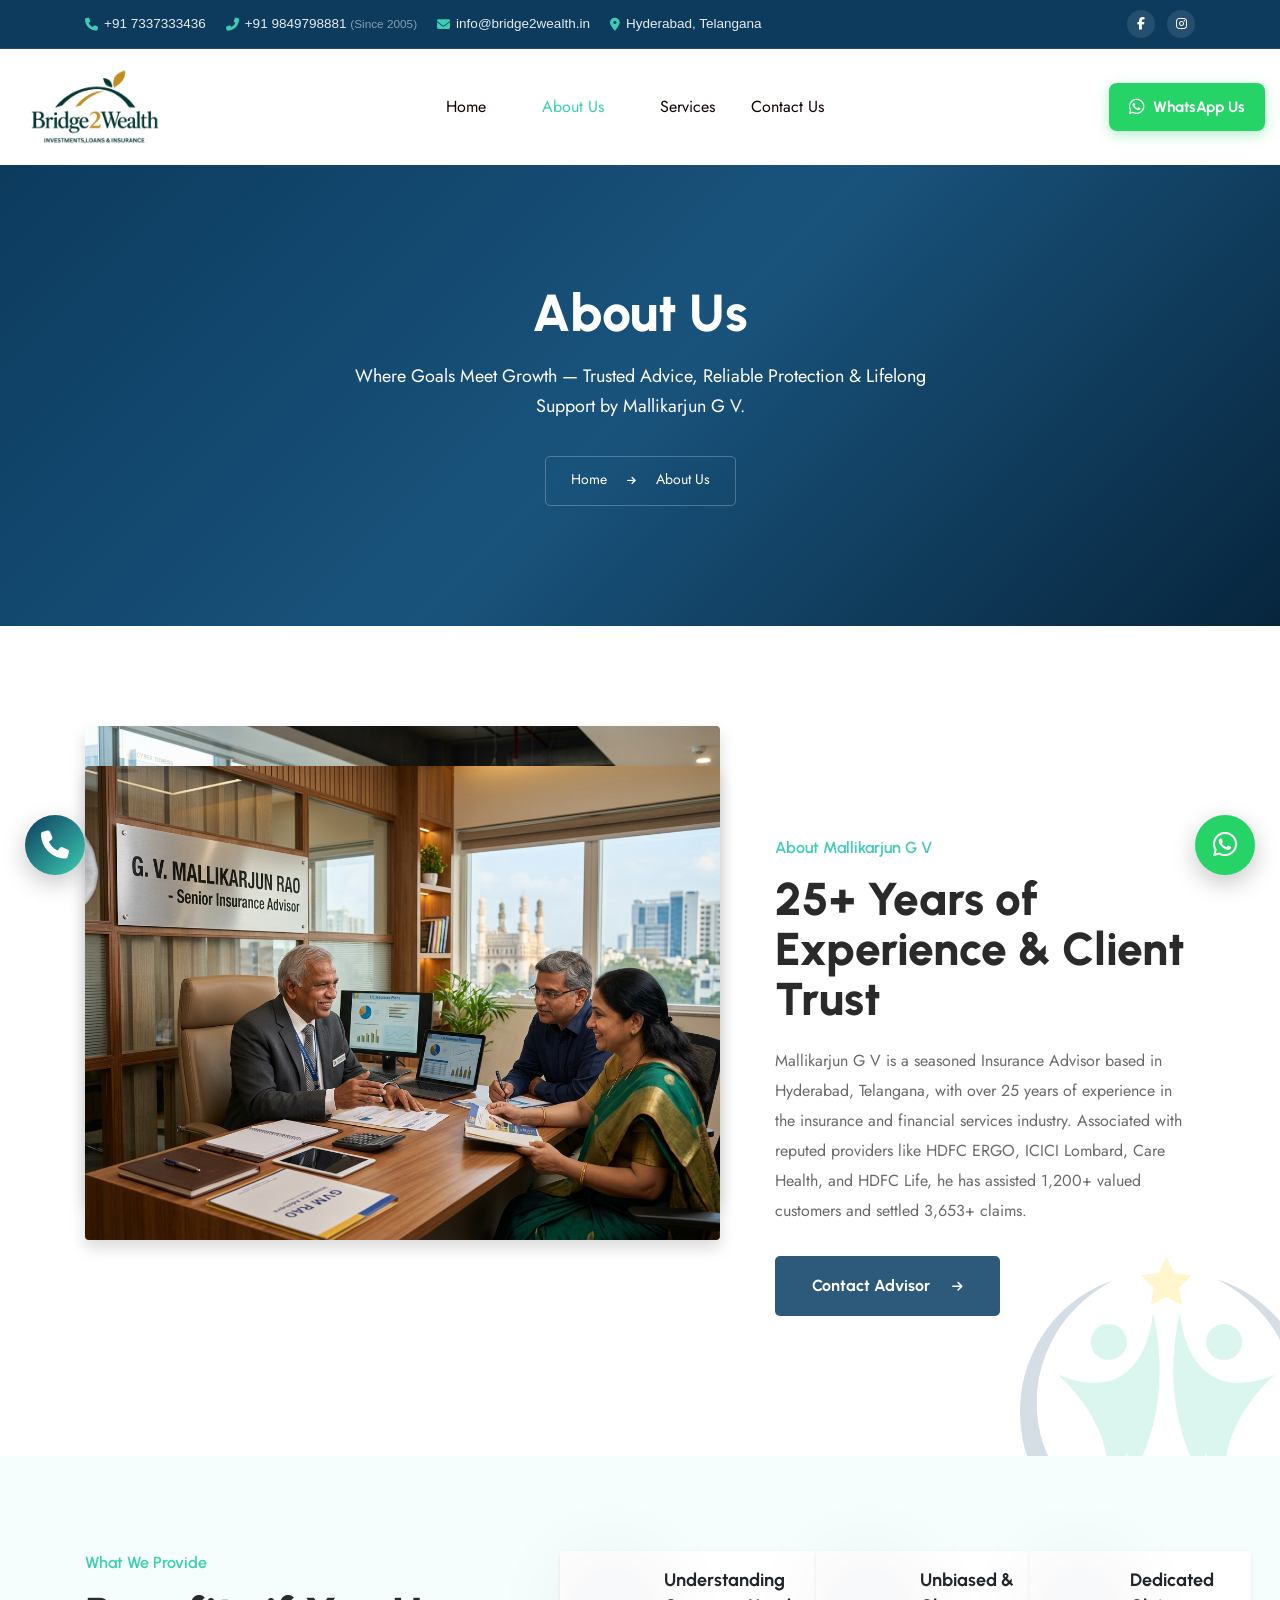
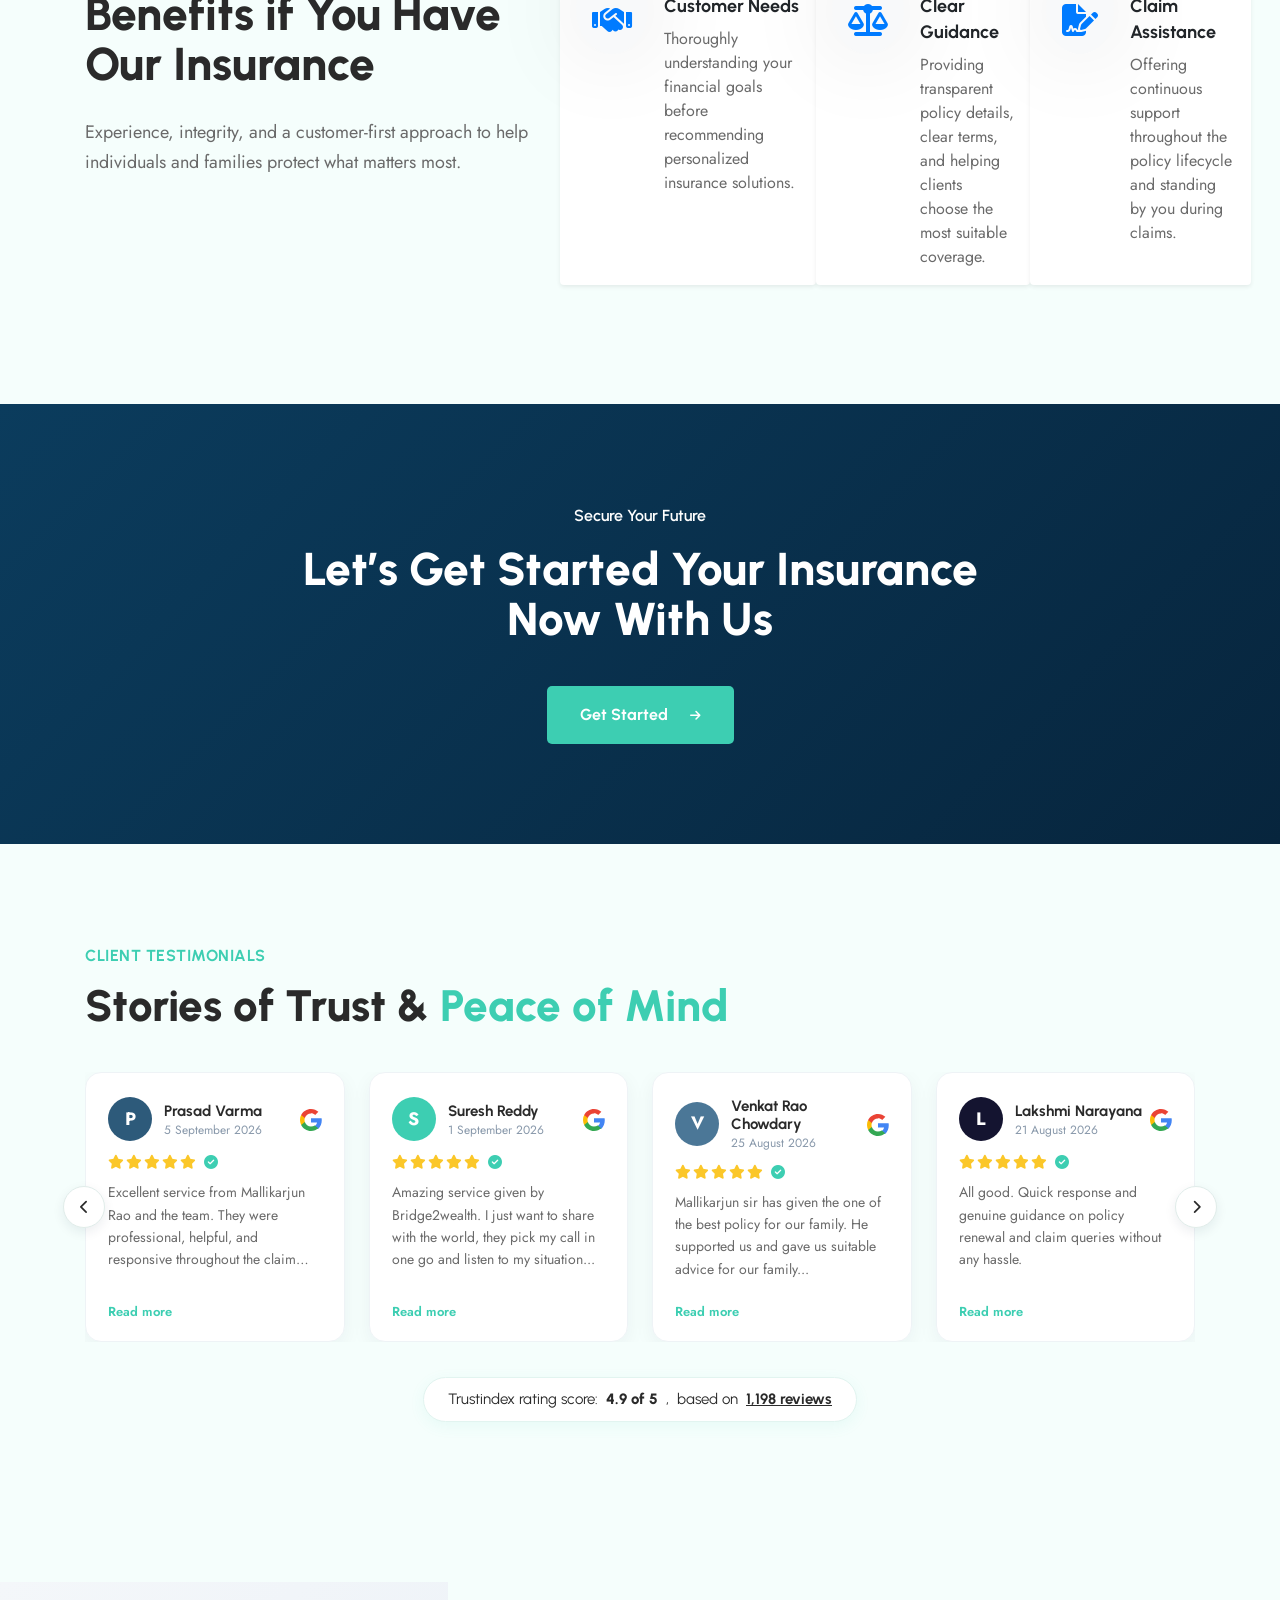
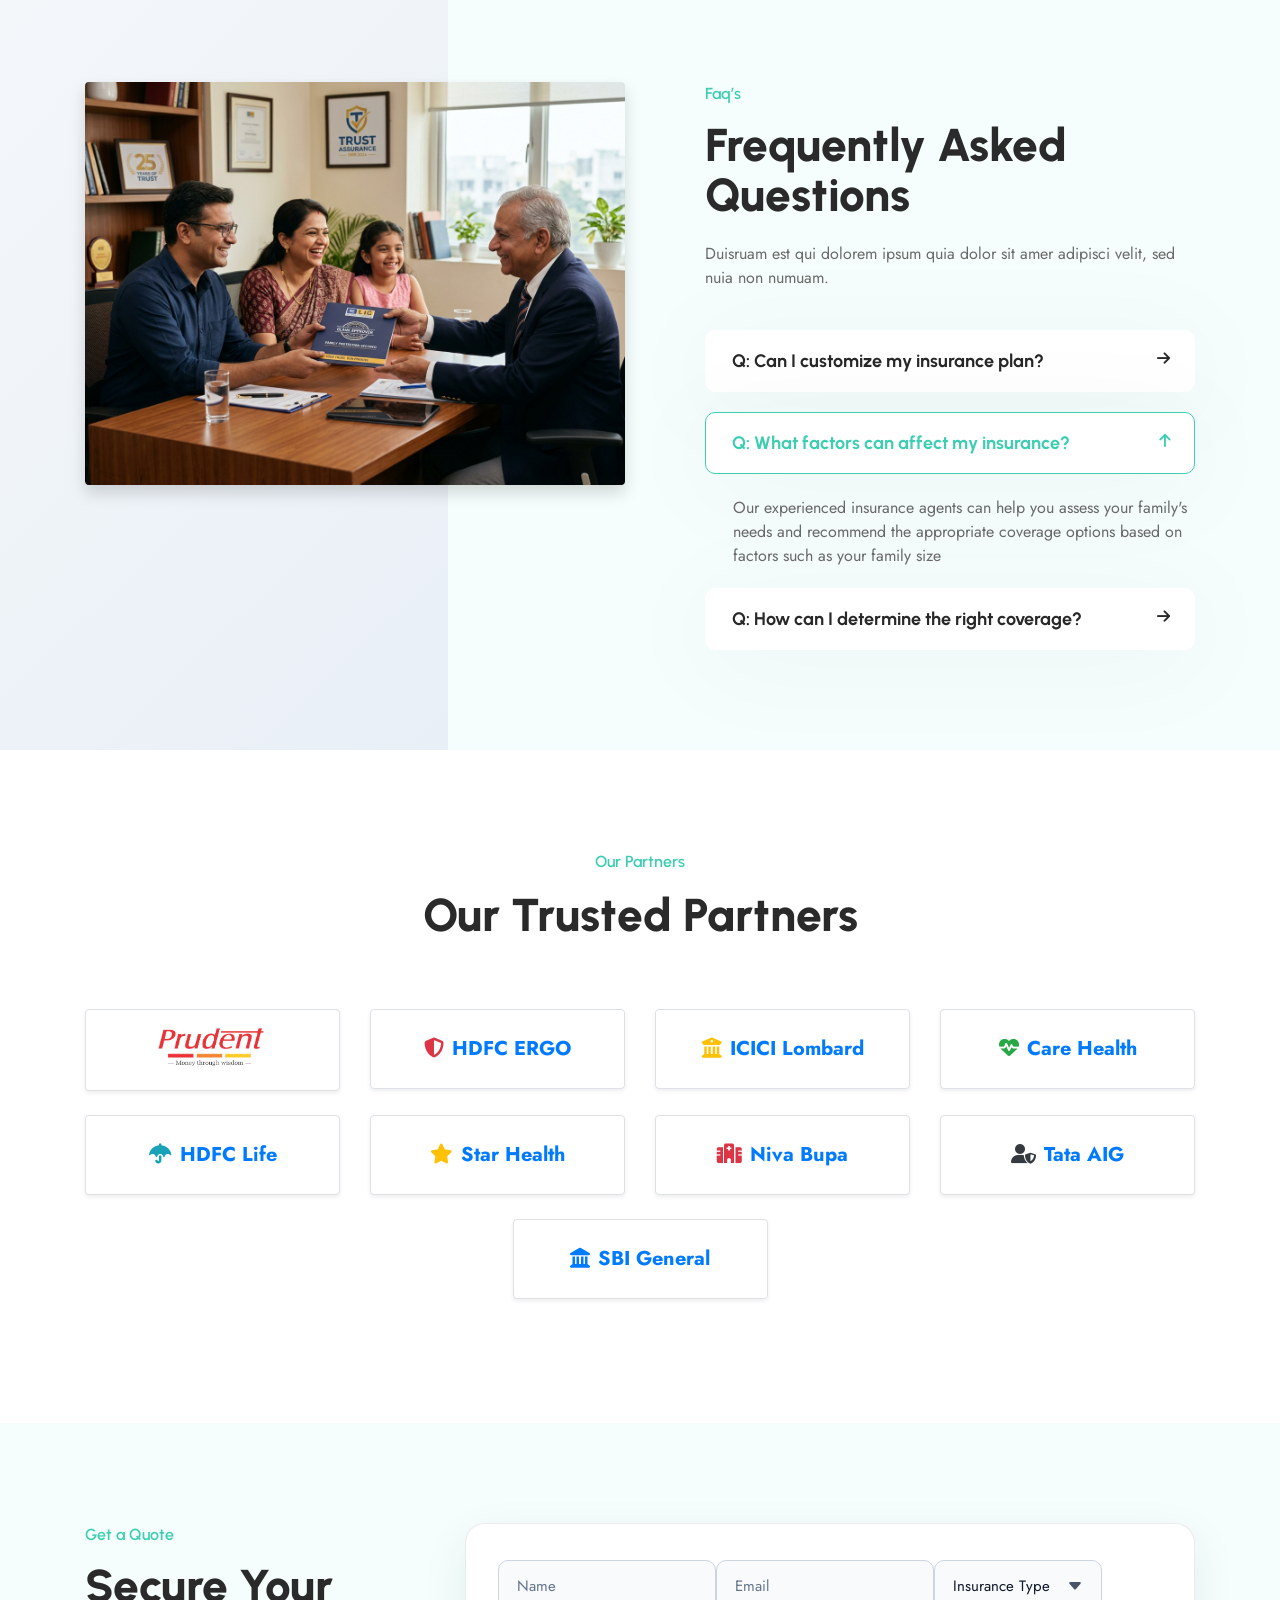
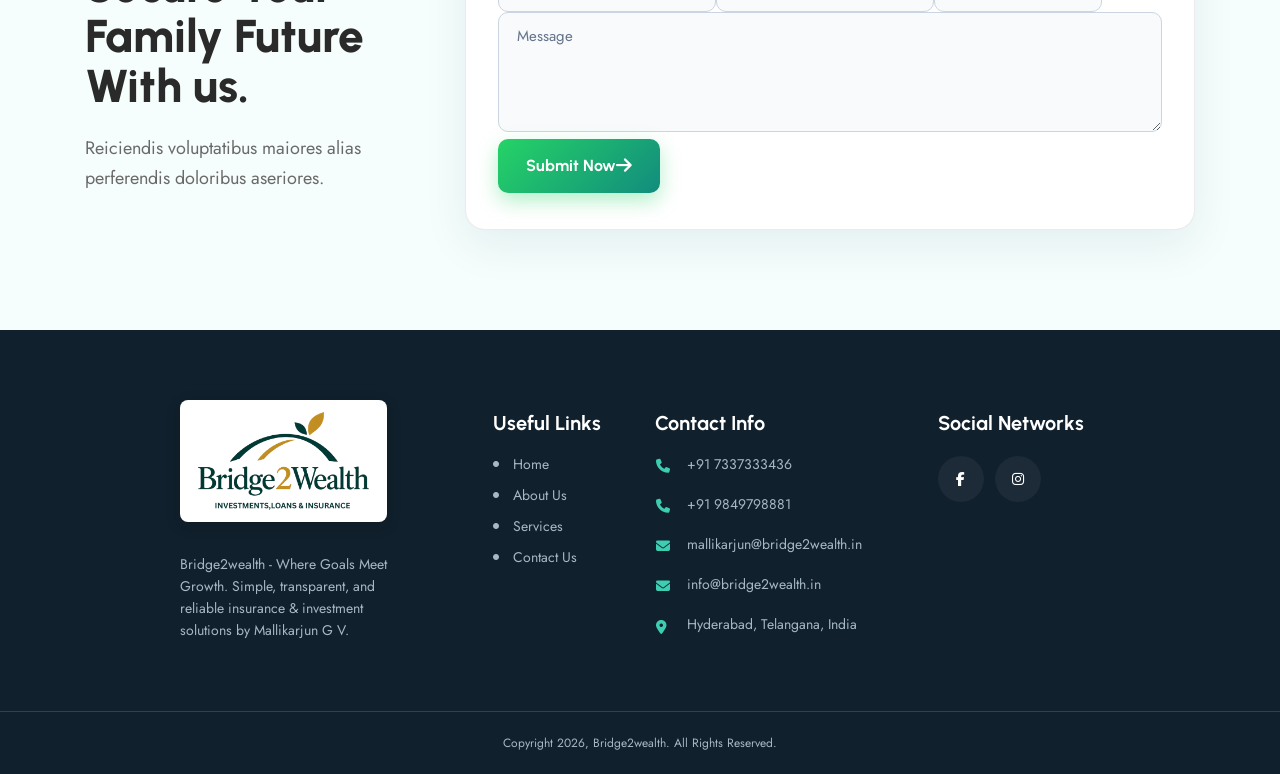
==== commit 68e44d7a: "Add Prudent to Our Partners section" ====
--- a/about.html
+++ b/about.html
@@ -528,6 +528,11 @@
                 <div class="row justify-content-center text-center">
                     <div class="col-lg-3 col-md-4 col-sm-6 mb-4">
                         <div class="p-3 bg-white shadow-sm rounded border d-flex align-items-center justify-content-center" style="min-height: 80px; border-radius: 10px;">
+                            <img src="./assets/images/prudent-logo.png" alt="Prudent" class="img-fluid" style="max-height: 48px; width: auto; object-fit: contain;">
+                        </div>
+                    </div>
+                    <div class="col-lg-3 col-md-4 col-sm-6 mb-4">
+                        <div class="p-3 bg-white shadow-sm rounded border d-flex align-items-center justify-content-center" style="min-height: 80px; border-radius: 10px;">
                             <span class="font-weight-bold h5 mb-0 text-primary"><i class="fa-solid fa-shield-halved text-danger mr-2"></i>HDFC ERGO</span>
                         </div>
                     </div>
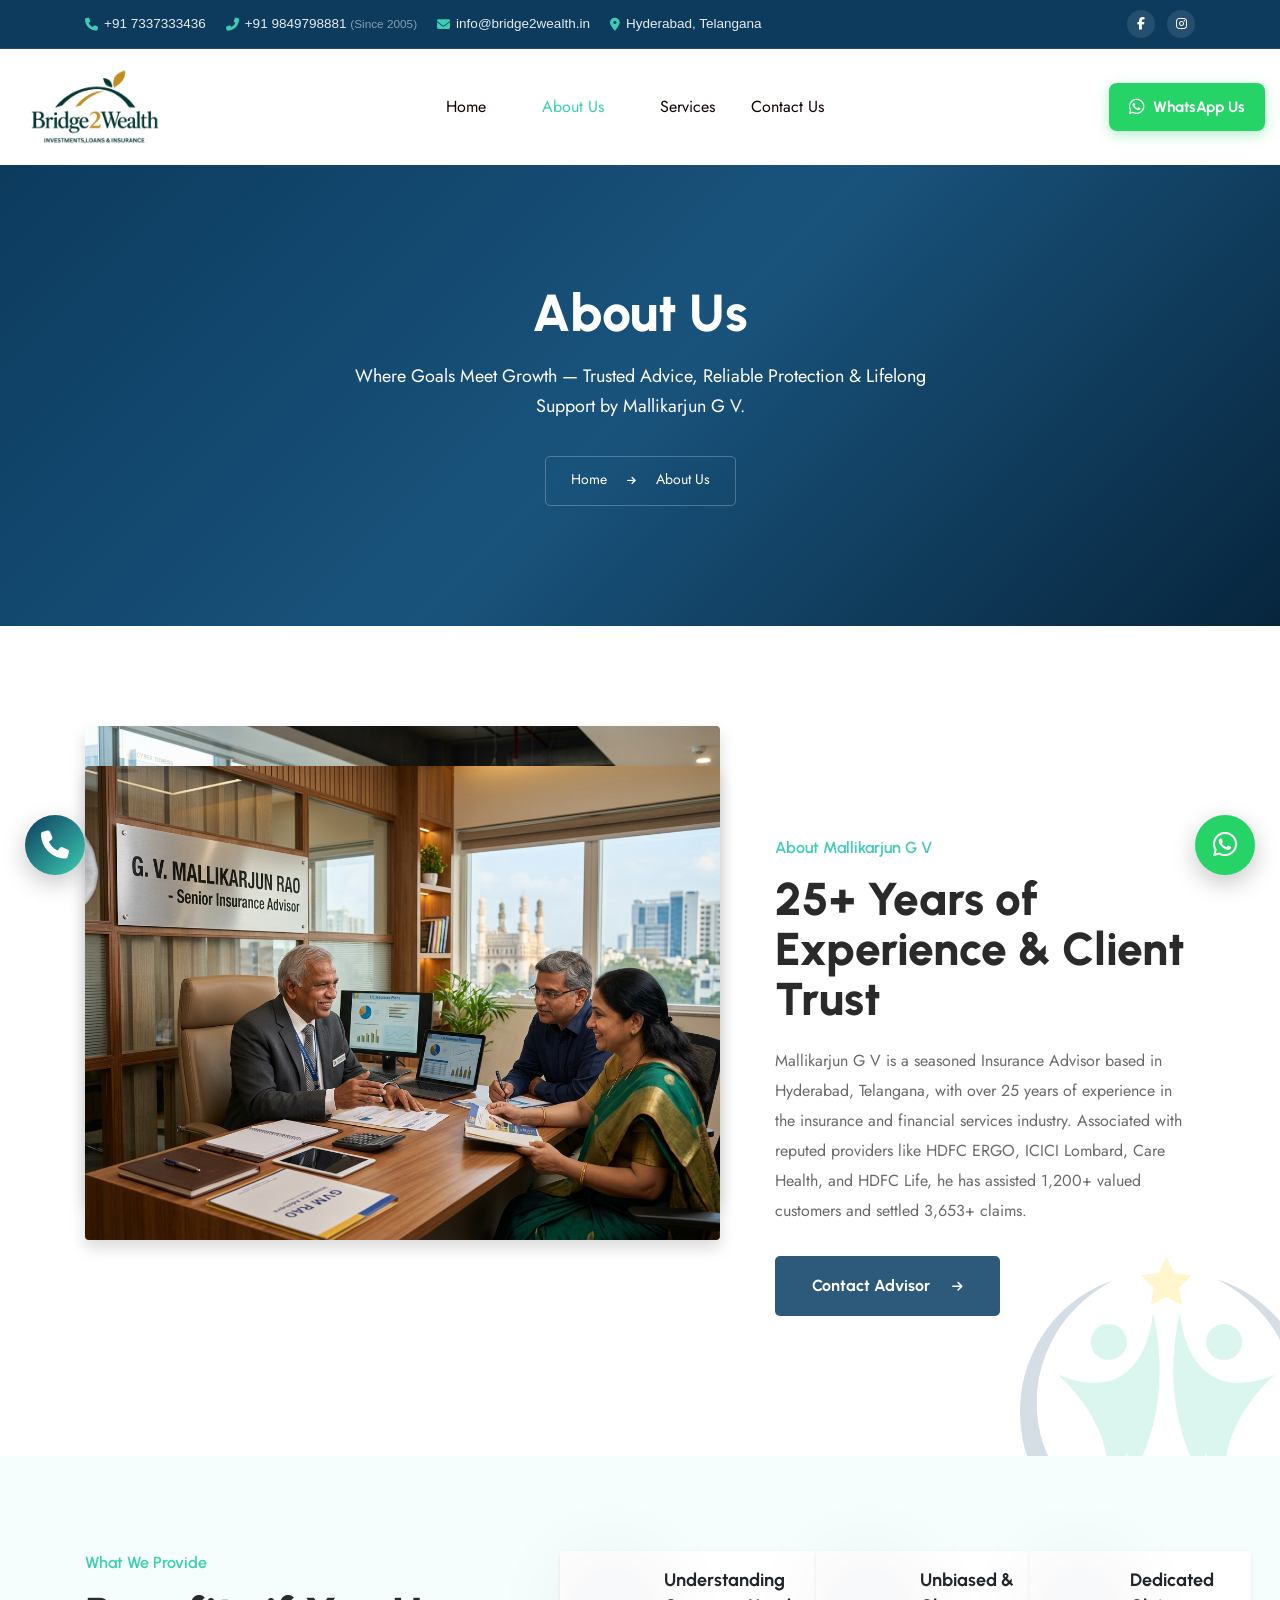
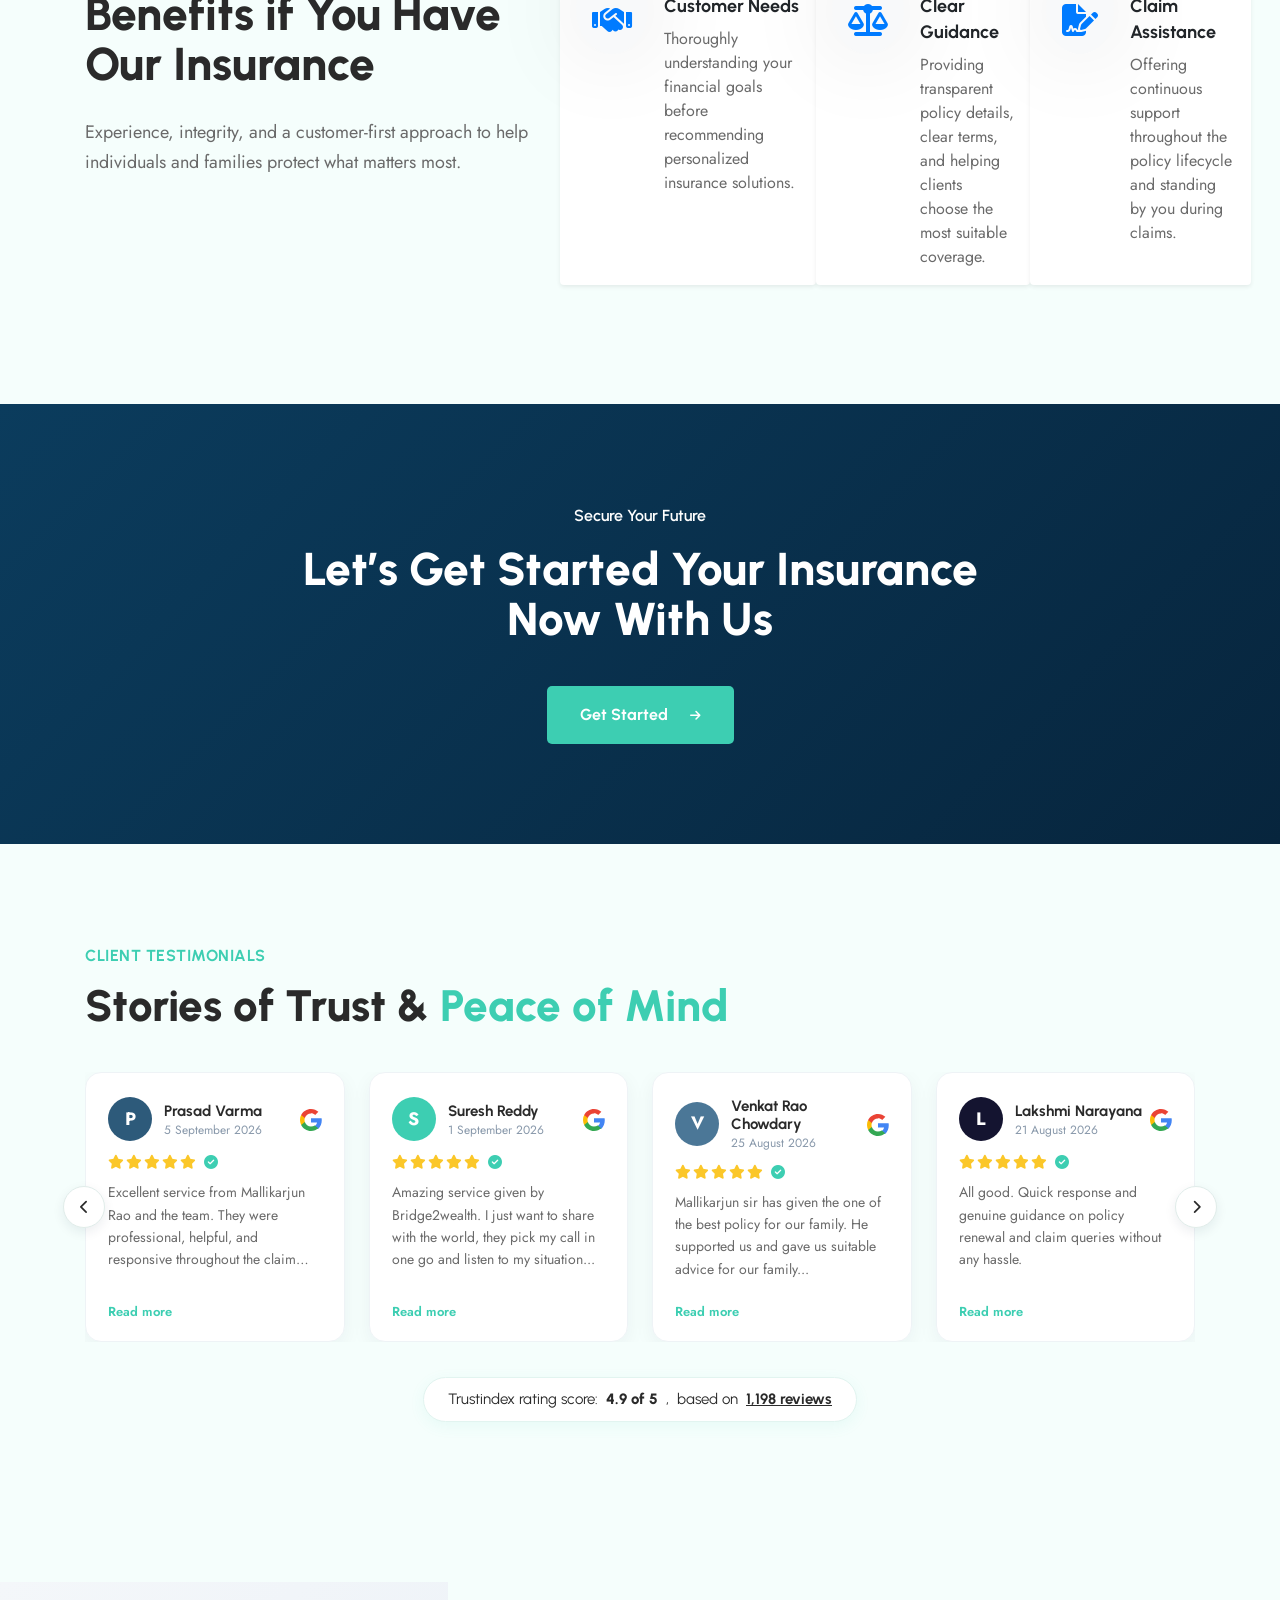
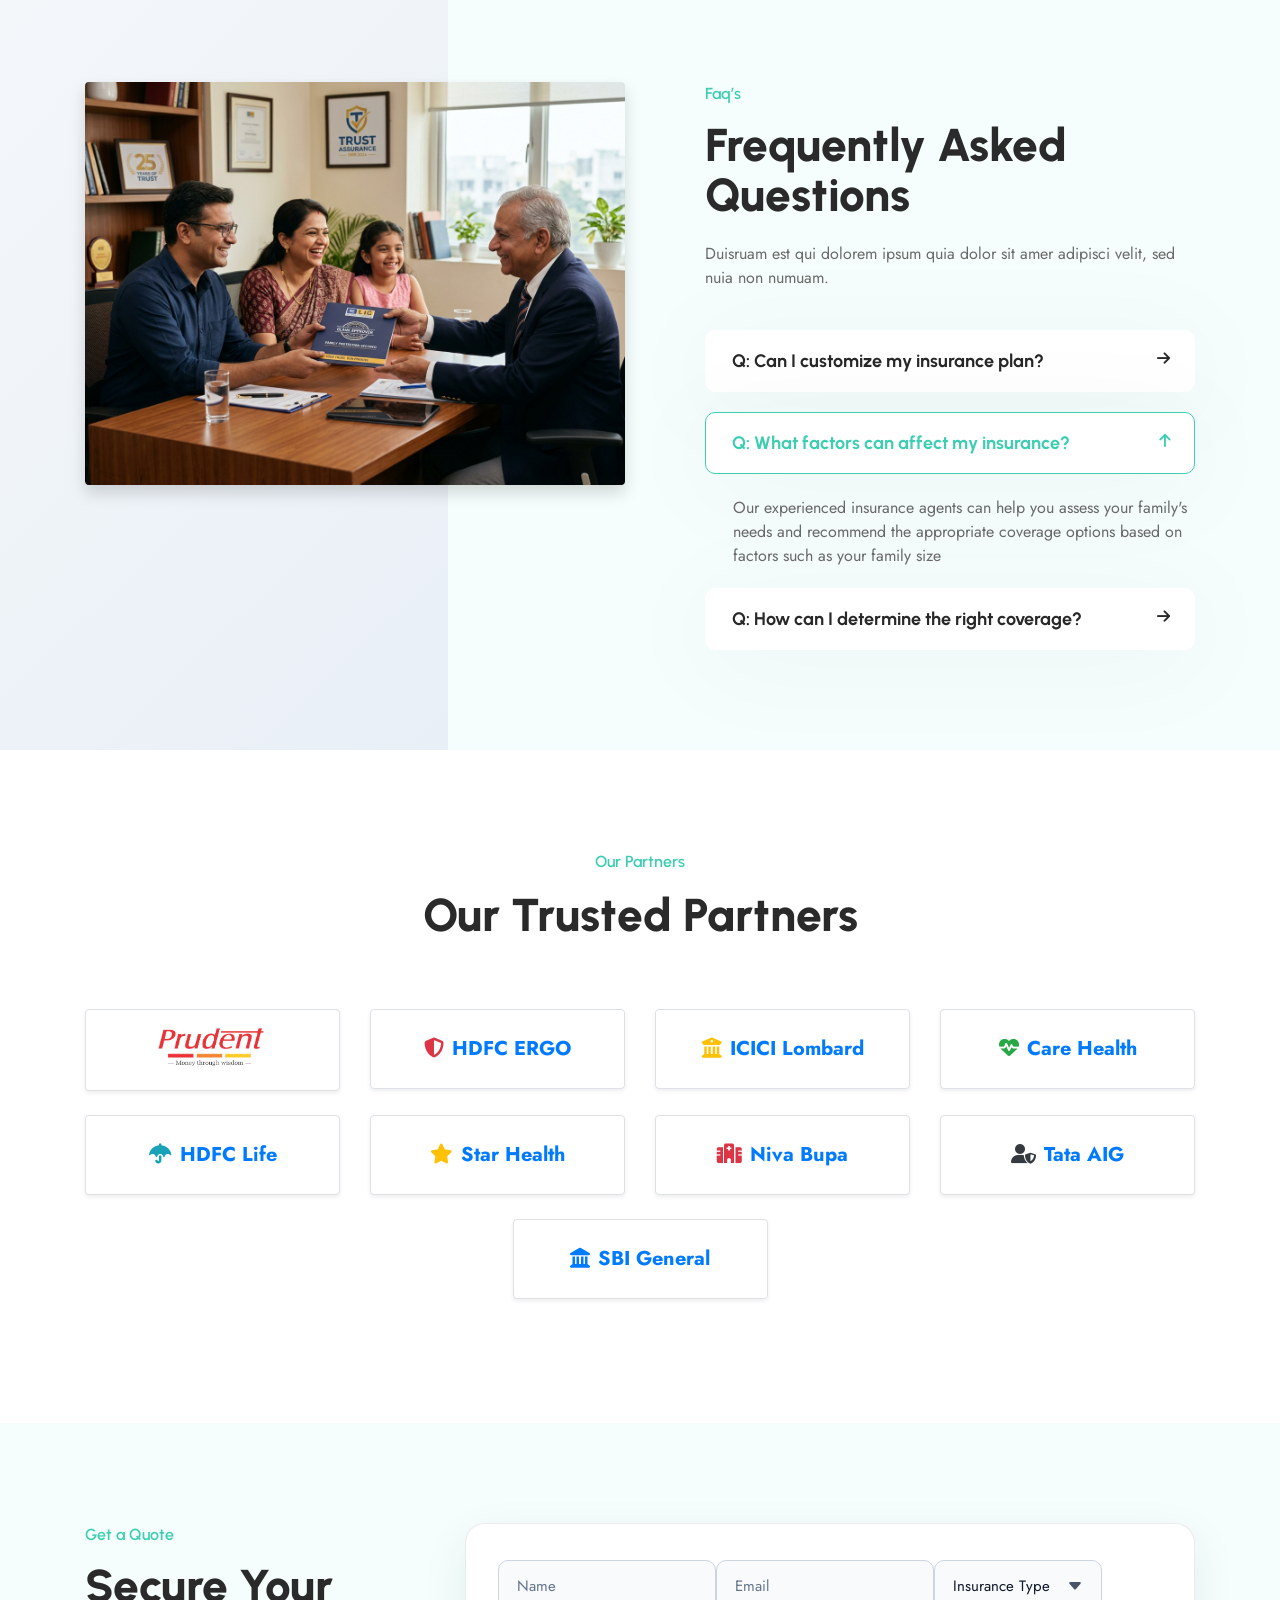
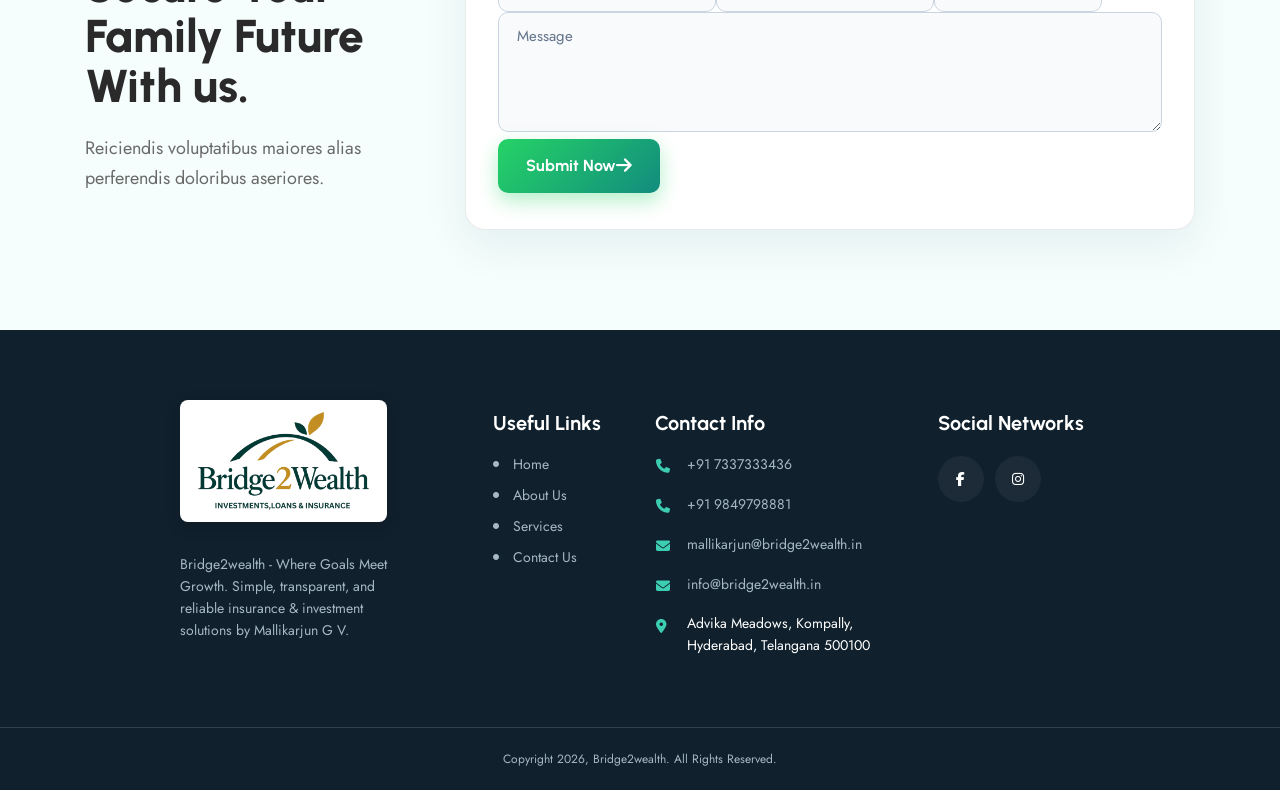
==== commit a056ca67: "Add Google Maps location and Advika Meadows address to contact and footer" ====
--- a/about.html
+++ b/about.html
@@ -681,7 +681,11 @@
                                     </li>
                                     <li class="text">
                                         <i class="fa-solid fa-location-dot"></i>
-                                        <p class="address mb-0">Hyderabad, Telangana, India</p>
+                                        <p class="address mb-0">
+                                            <a href="https://maps.app.goo.gl/uxG6dQk66AHizL2d6" target="_blank" rel="noopener noreferrer" class="text-white text-decoration-none">
+                                                Advika Meadows, Kompally, Hyderabad, Telangana 500100
+                                            </a>
+                                        </p>
                                     </li>
                                 </ul>
                             </div>
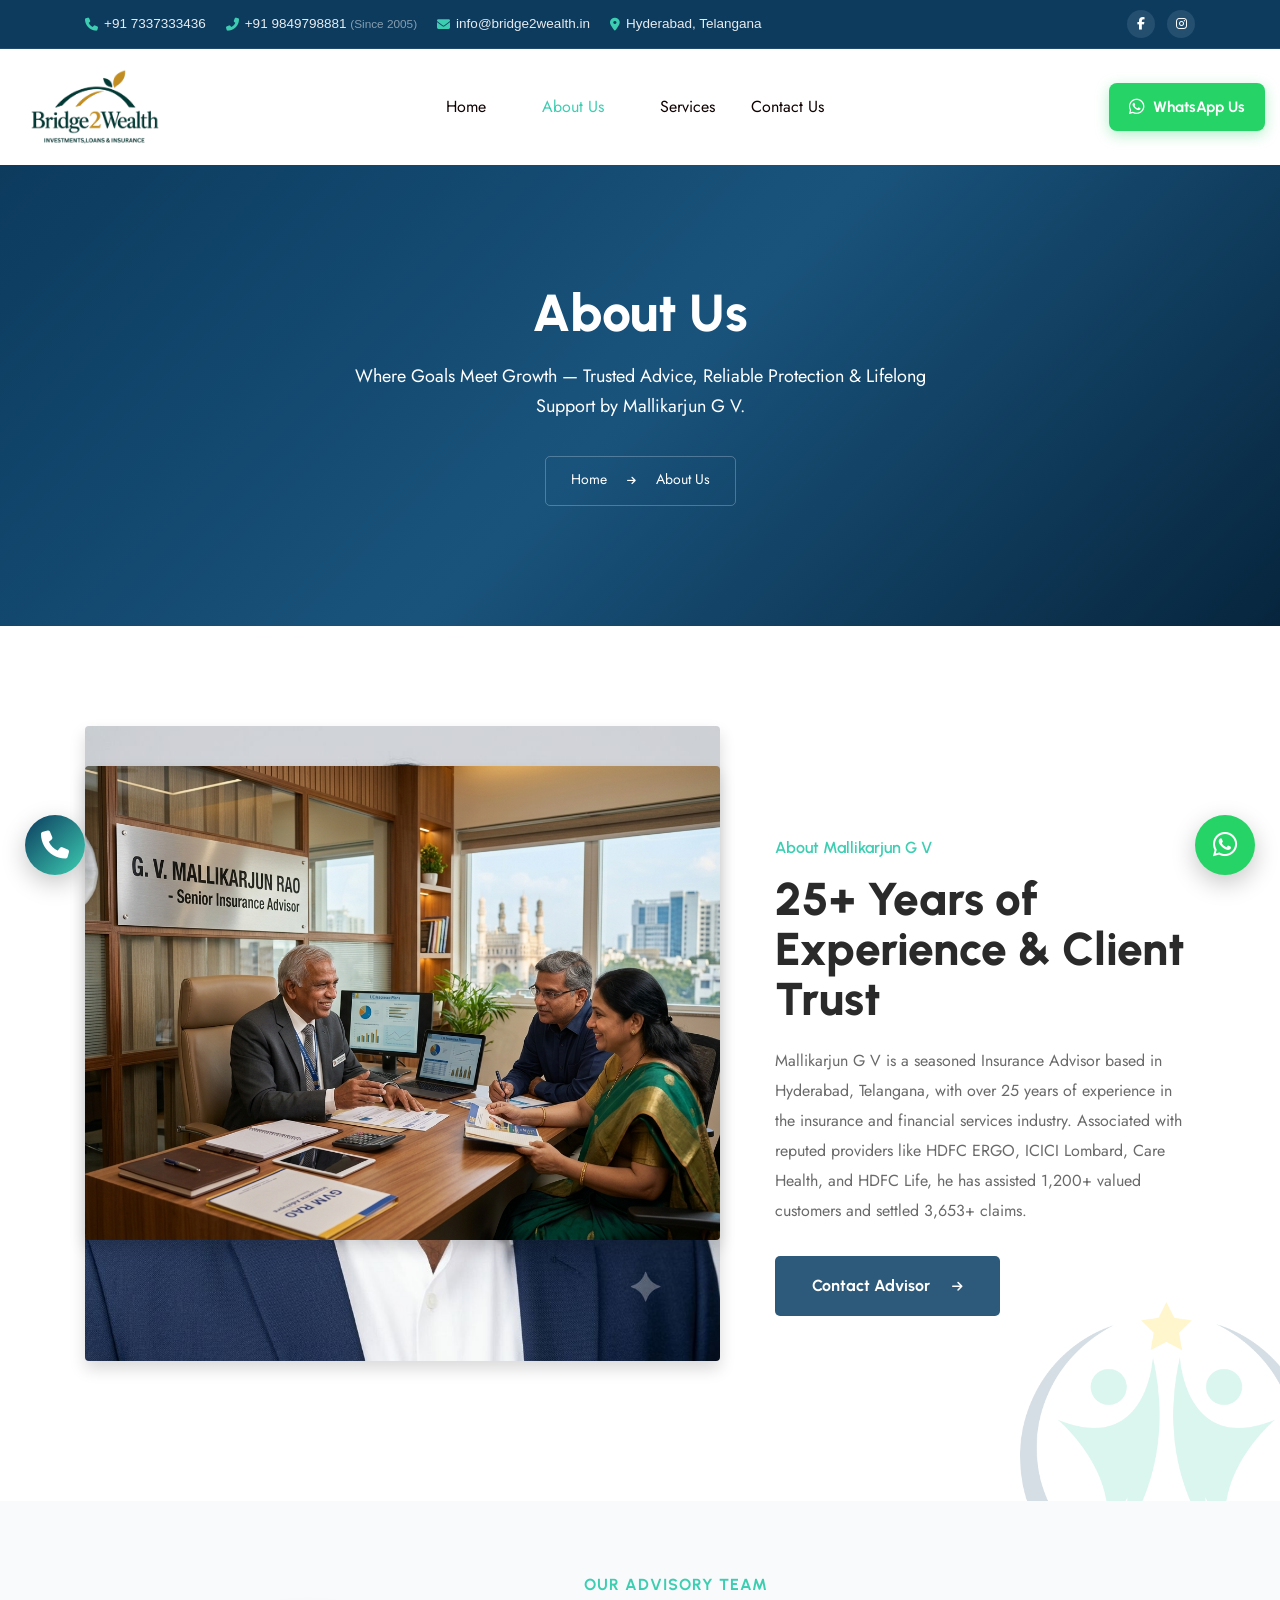
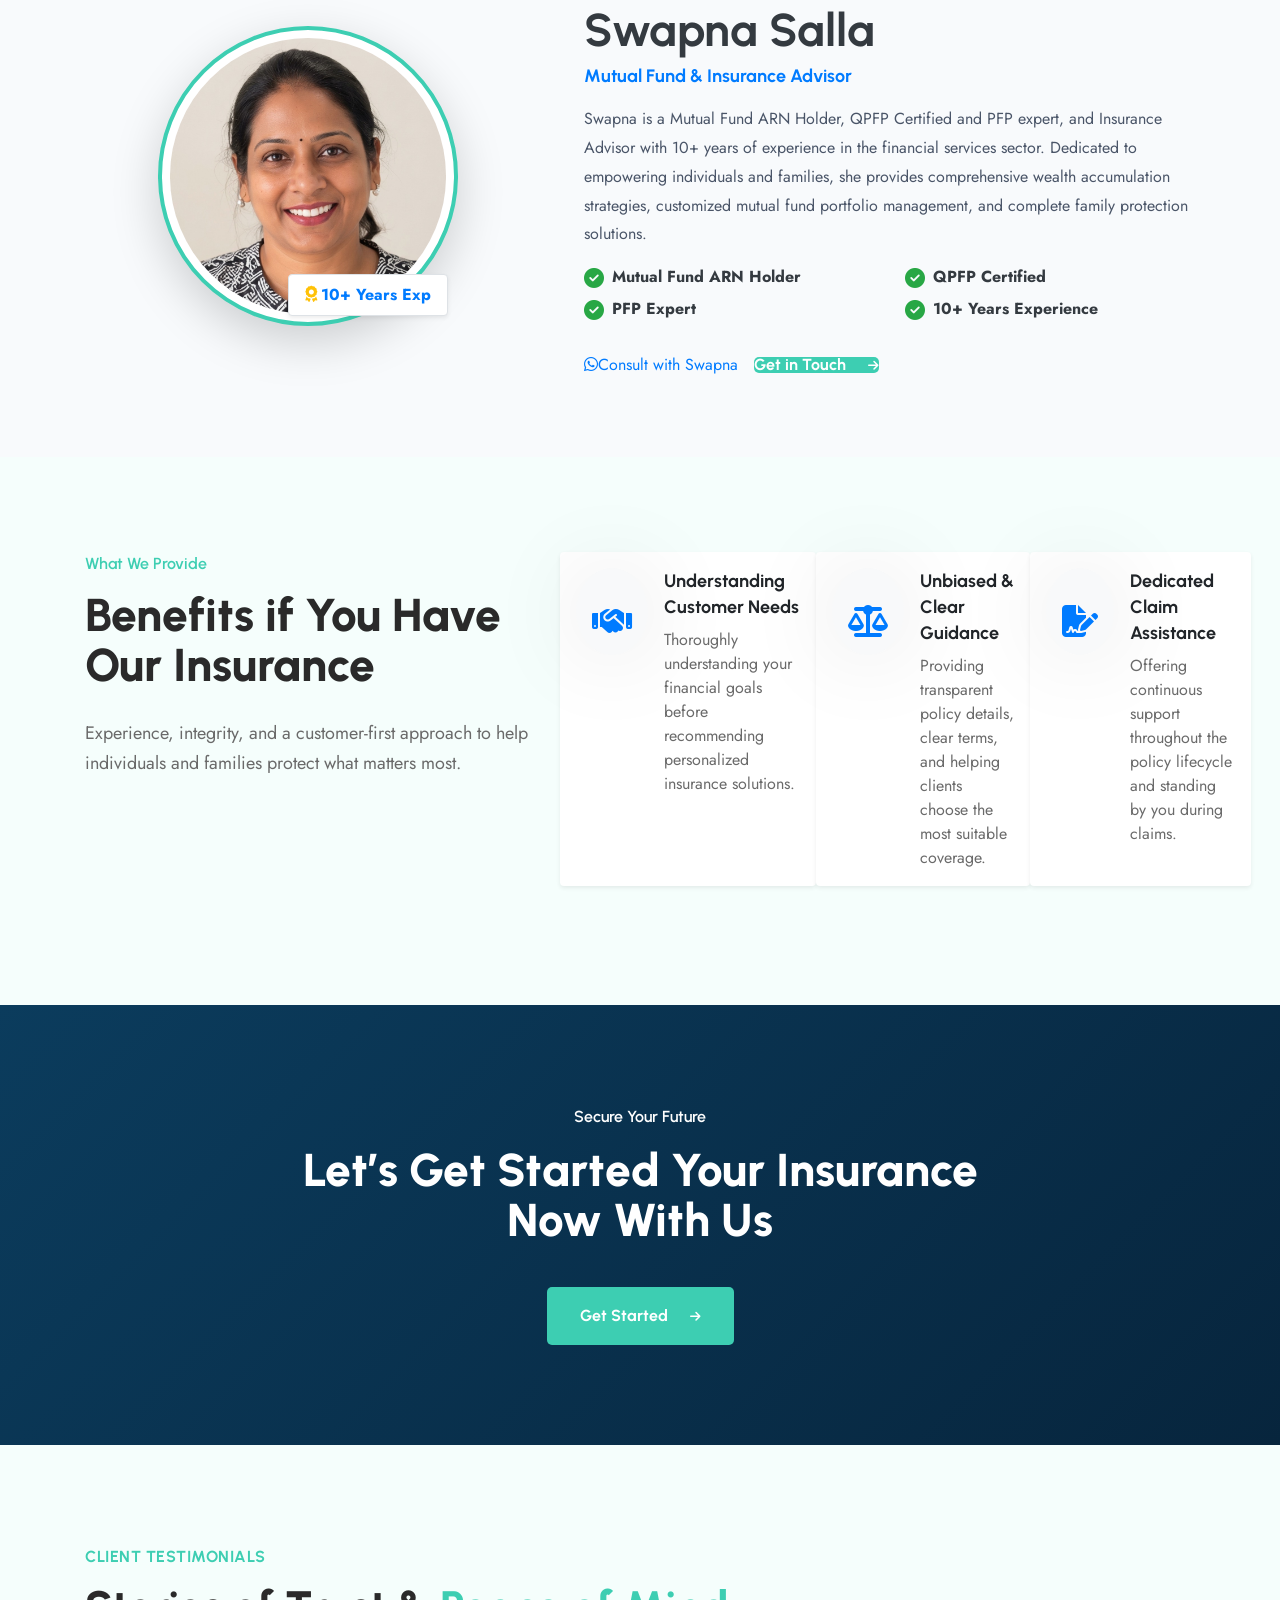
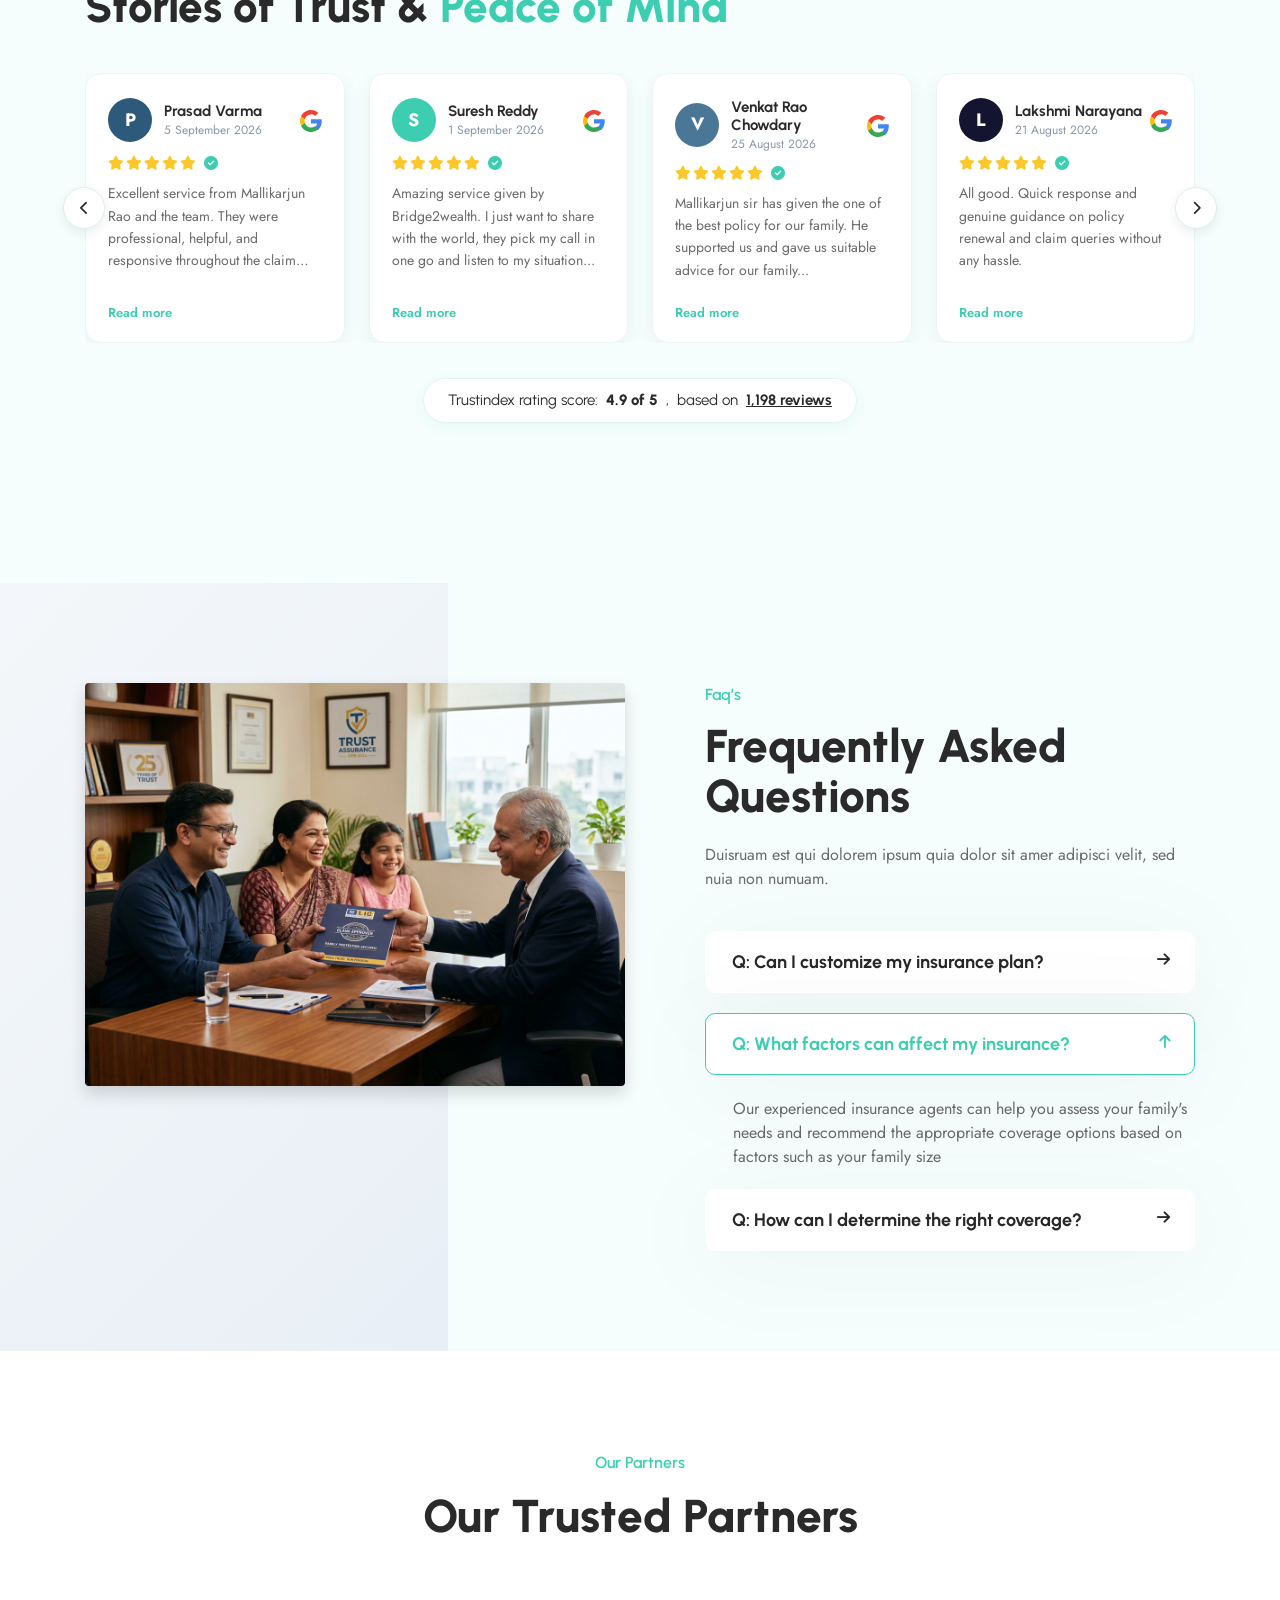
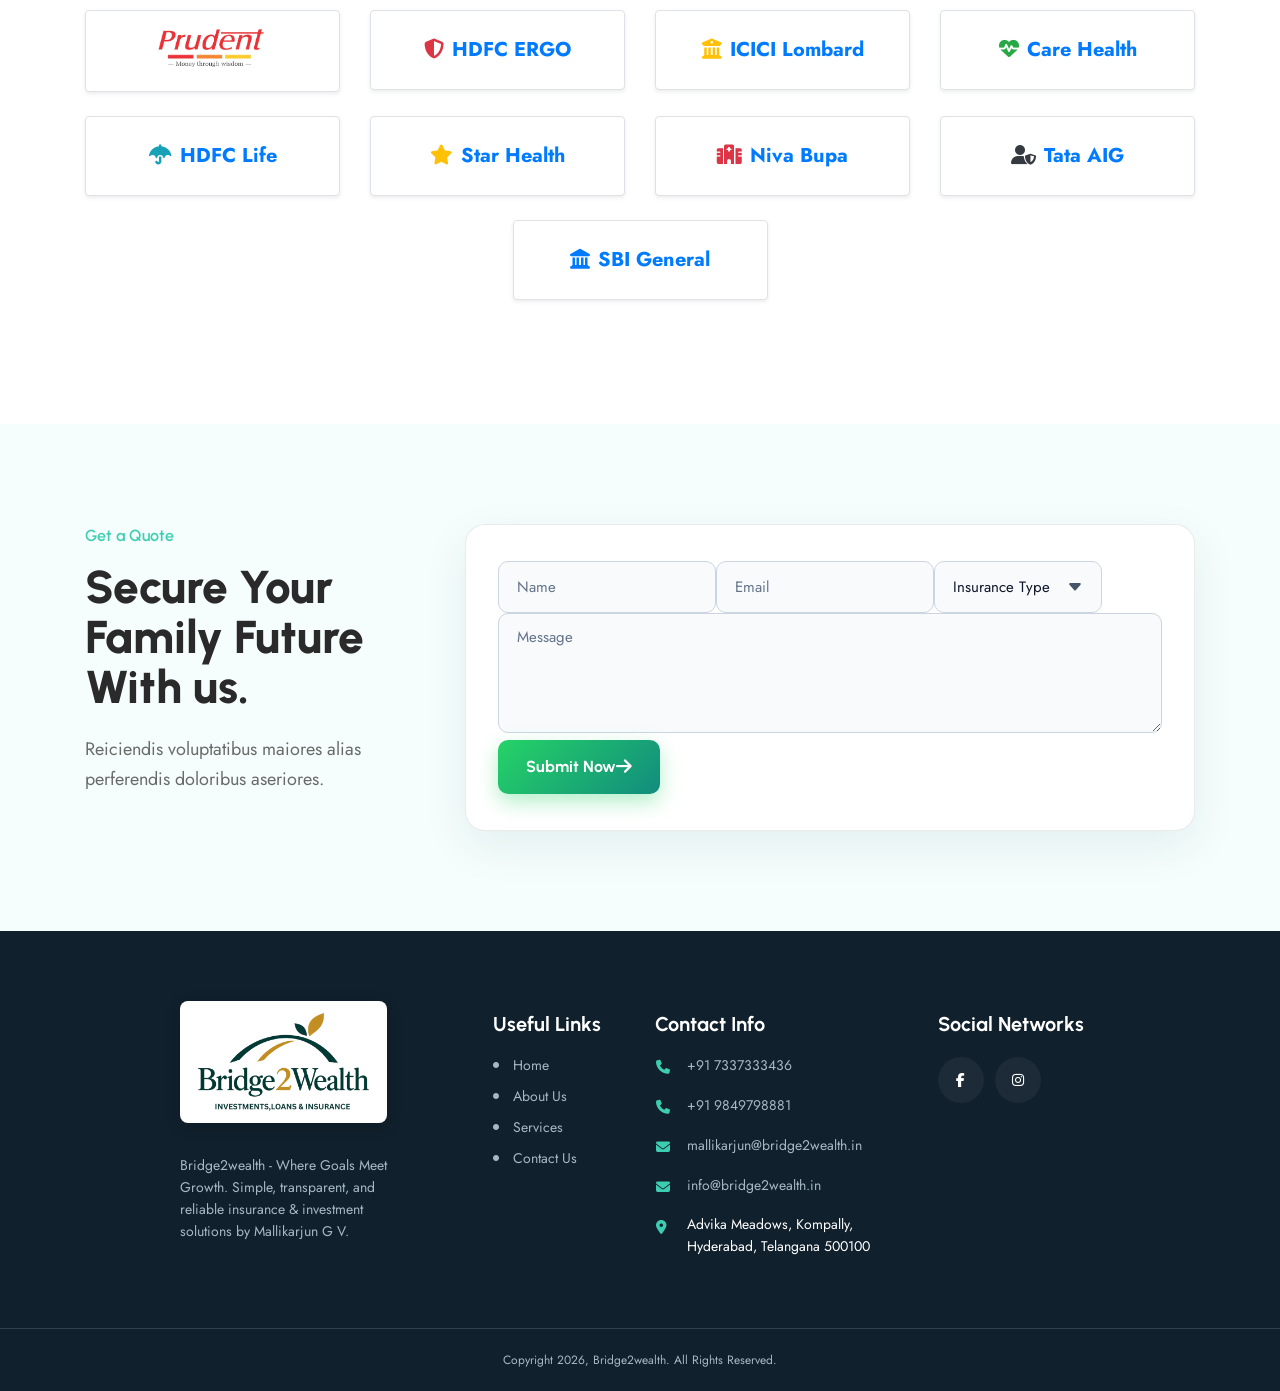
==== commit 7c761227: "Add Swapna Salla - Mutual Fund & Insurance Advisor to About page" ====
--- a/about.html
+++ b/about.html
@@ -151,6 +151,67 @@
         </div>
     </div>
 </section>
+<!-- Partner Advisor Section: Swapna Salla -->
+<section class="advisor-partner-con position-relative py-5" style="background: #f8fafc;">
+    <div class="container py-lg-4">
+        <div class="row align-items-center">
+            <div class="col-lg-5 col-md-12 col-sm-12 col-12 mb-4 mb-lg-0 text-center">
+                <div class="position-relative d-inline-block" data-aos="zoom-in">
+                    <div class="shadow-lg rounded-circle overflow-hidden p-2 bg-white" style="border: 4px solid var(--e-global-color-accent); width: 300px; height: 300px; margin: 0 auto;">
+                        <img src="./assets/images/swapna_salla.jpg" alt="Swapna Salla – Mutual Fund & Insurance Advisor" class="img-fluid rounded-circle" style="width: 100%; height: 100%; object-fit: cover; object-position: top;">
+                    </div>
+                    <div class="position-absolute bg-white px-3 py-2 rounded shadow-sm border" style="bottom: 10px; right: 10px; border-radius: 20px;">
+                        <span class="font-weight-bold text-primary"><i class="fa-solid fa-award text-warning mr-1"></i>10+ Years Exp</span>
+                    </div>
+                </div>
+            </div>
+            <div class="col-lg-7 col-md-12 col-sm-12 col-12">
+                <div class="about_content pl-lg-4" data-aos="fade-up">
+                    <h6 style="color: var(--e-global-color-accent); text-transform: uppercase; font-weight: 700; letter-spacing: 1px; margin-bottom: 8px;">Our Advisory Team</h6>
+                    <h2 class="font-weight-bold mb-2 text-dark">Swapna Salla</h2>
+                    <h5 class="text-primary font-weight-bold mb-3">Mutual Fund &amp; Insurance Advisor</h5>
+                    <p class="text text-size-16 mb-3" style="color: #4a5568; line-height: 1.8;">
+                        Swapna is a Mutual Fund ARN Holder, QPFP Certified and PFP expert, and Insurance Advisor with 10+ years of experience in the financial services sector. Dedicated to empowering individuals and families, she provides comprehensive wealth accumulation strategies, customized mutual fund portfolio management, and complete family protection solutions.
+                    </p>
+                    <div class="row mb-4">
+                        <div class="col-sm-6 mb-2">
+                            <div class="d-flex align-items-center">
+                                <i class="fa-solid fa-circle-check text-success mr-2 fa-lg"></i>
+                                <span class="font-weight-bold text-dark">Mutual Fund ARN Holder</span>
+                            </div>
+                        </div>
+                        <div class="col-sm-6 mb-2">
+                            <div class="d-flex align-items-center">
+                                <i class="fa-solid fa-circle-check text-success mr-2 fa-lg"></i>
+                                <span class="font-weight-bold text-dark">QPFP Certified</span>
+                            </div>
+                        </div>
+                        <div class="col-sm-6 mb-2">
+                            <div class="d-flex align-items-center">
+                                <i class="fa-solid fa-circle-check text-success mr-2 fa-lg"></i>
+                                <span class="font-weight-bold text-dark">PFP Expert</span>
+                            </div>
+                        </div>
+                        <div class="col-sm-6 mb-2">
+                            <div class="d-flex align-items-center">
+                                <i class="fa-solid fa-circle-check text-success mr-2 fa-lg"></i>
+                                <span class="font-weight-bold text-dark">10+ Years Experience</span>
+                            </div>
+                        </div>
+                    </div>
+                    <div class="d-flex flex-wrap align-items-center">
+                        <a href="https://wa.me/917337333436?text=Hi%20Swapna%20Salla,%20I%20would%20like%20to%20know%20more%20about%20your%20Mutual%20Fund%20and%20Insurance%20Advisory%20services." target="_blank" rel="noopener noreferrer" class="whatsapp_btn text-decoration-none mr-3 mb-2">
+                            <i class="fa-brands fa-whatsapp"></i>Consult with Swapna
+                        </a>
+                        <a href="./contact.html" class="text-decoration-none all_button mb-2">
+                            Get in Touch<i class="fa-solid fa-arrow-right"></i>
+                        </a>
+                    </div>
+                </div>
+            </div>
+        </div>
+    </div>
+</section>
 <!-- Benefit -->
 <section class="benefit-con aboutbenefit-con position-relative">
     <div class="container">
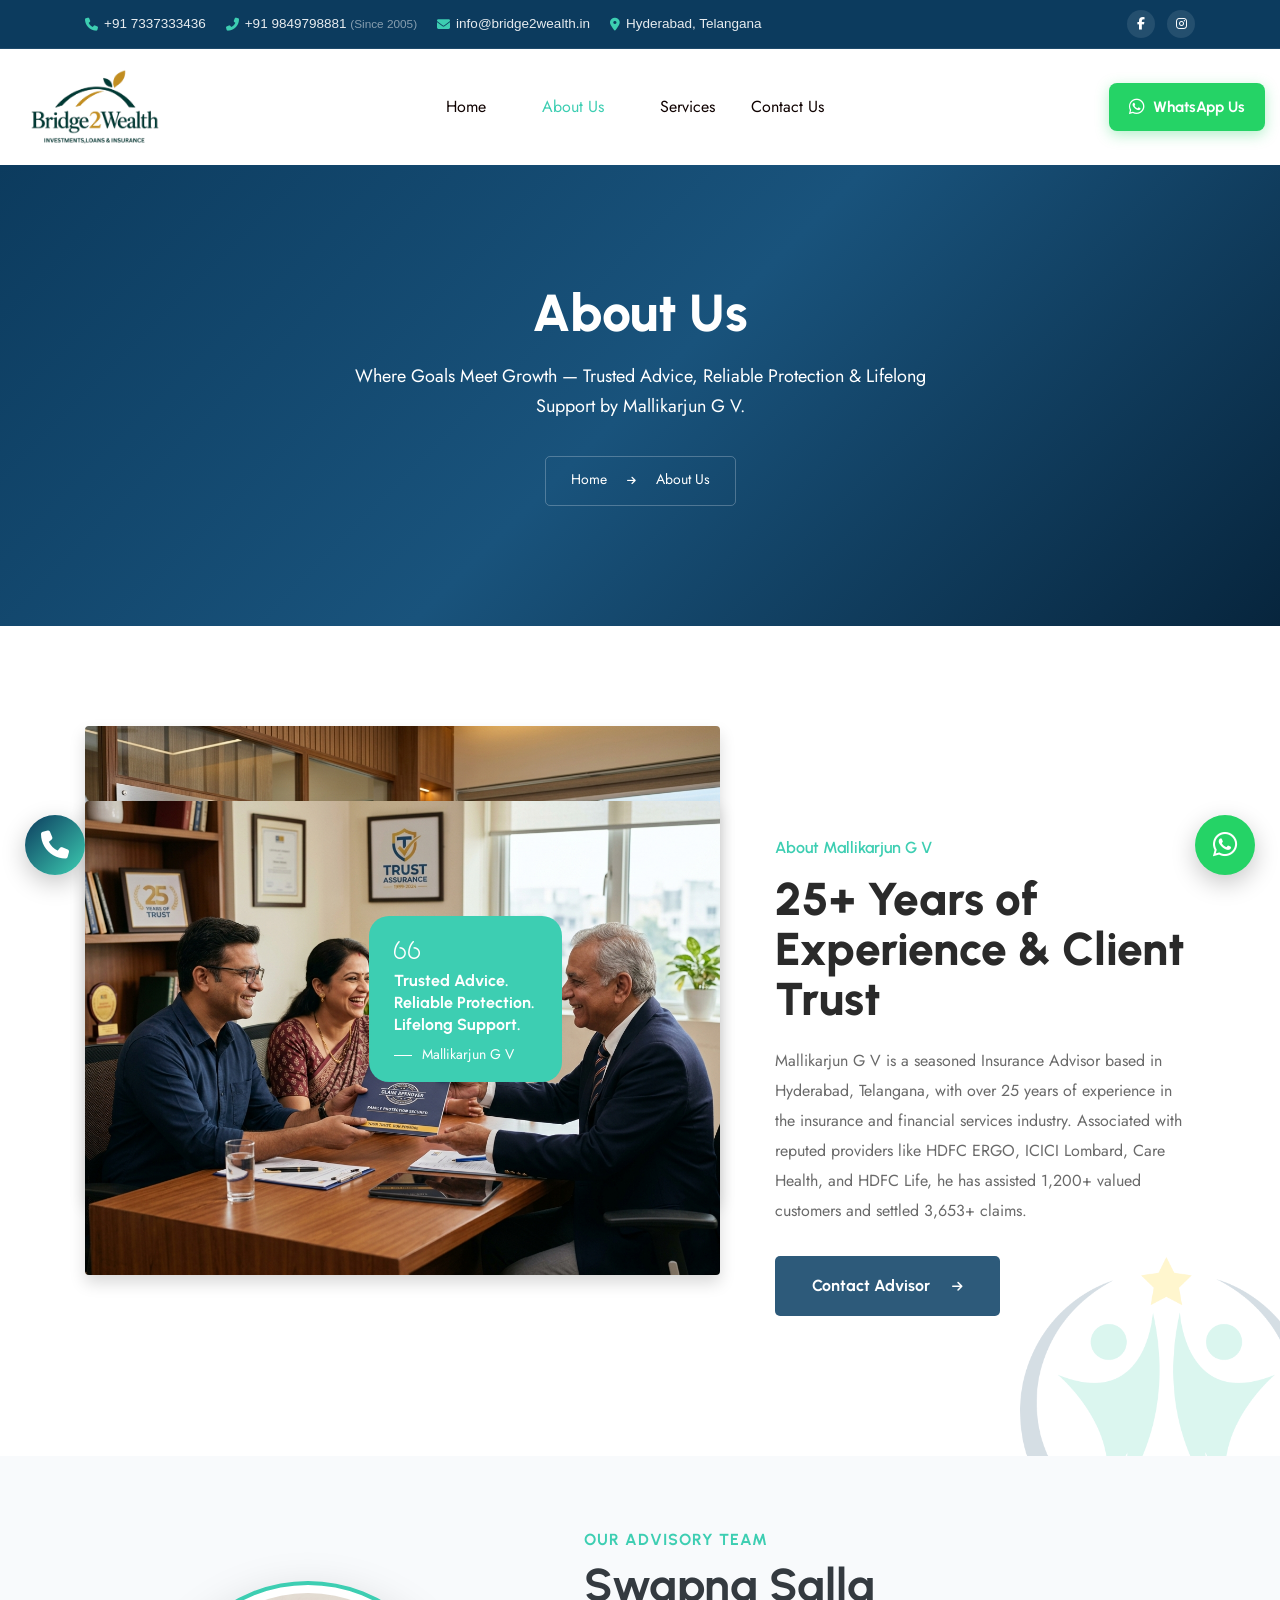
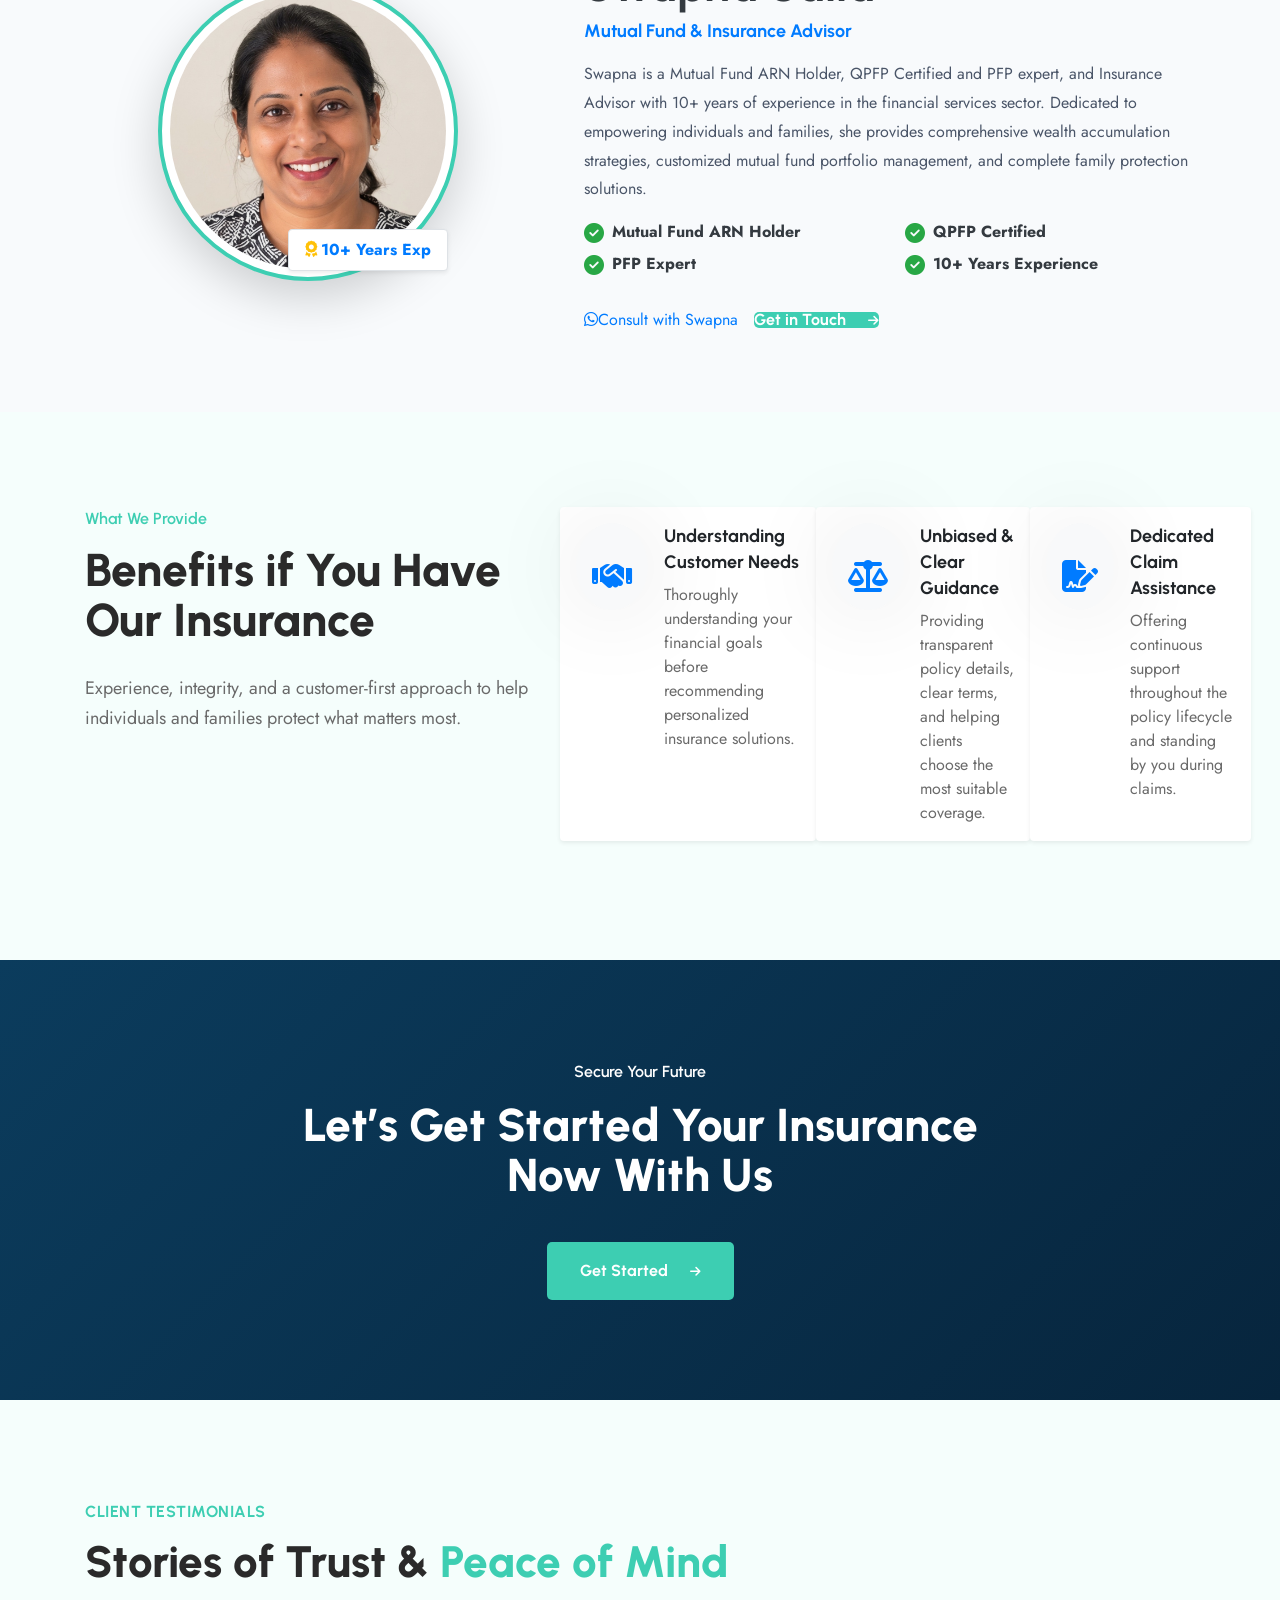
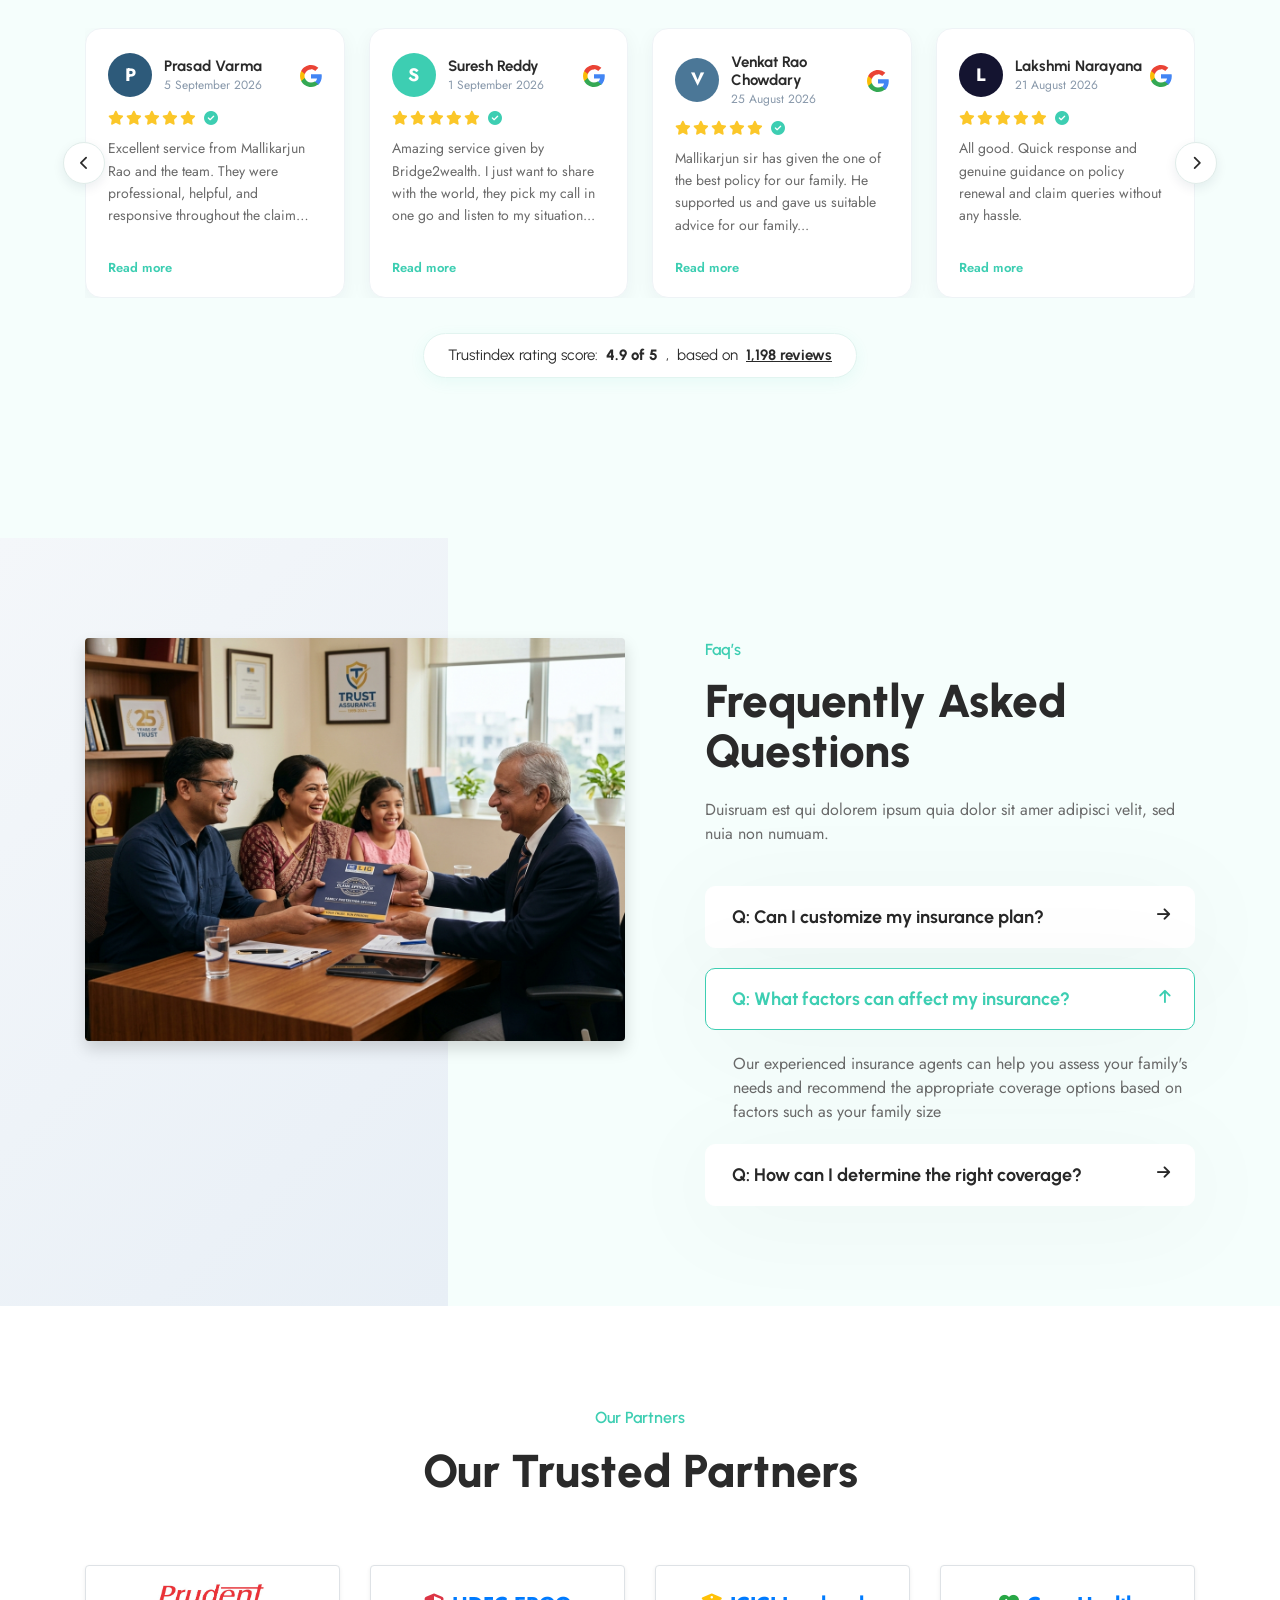
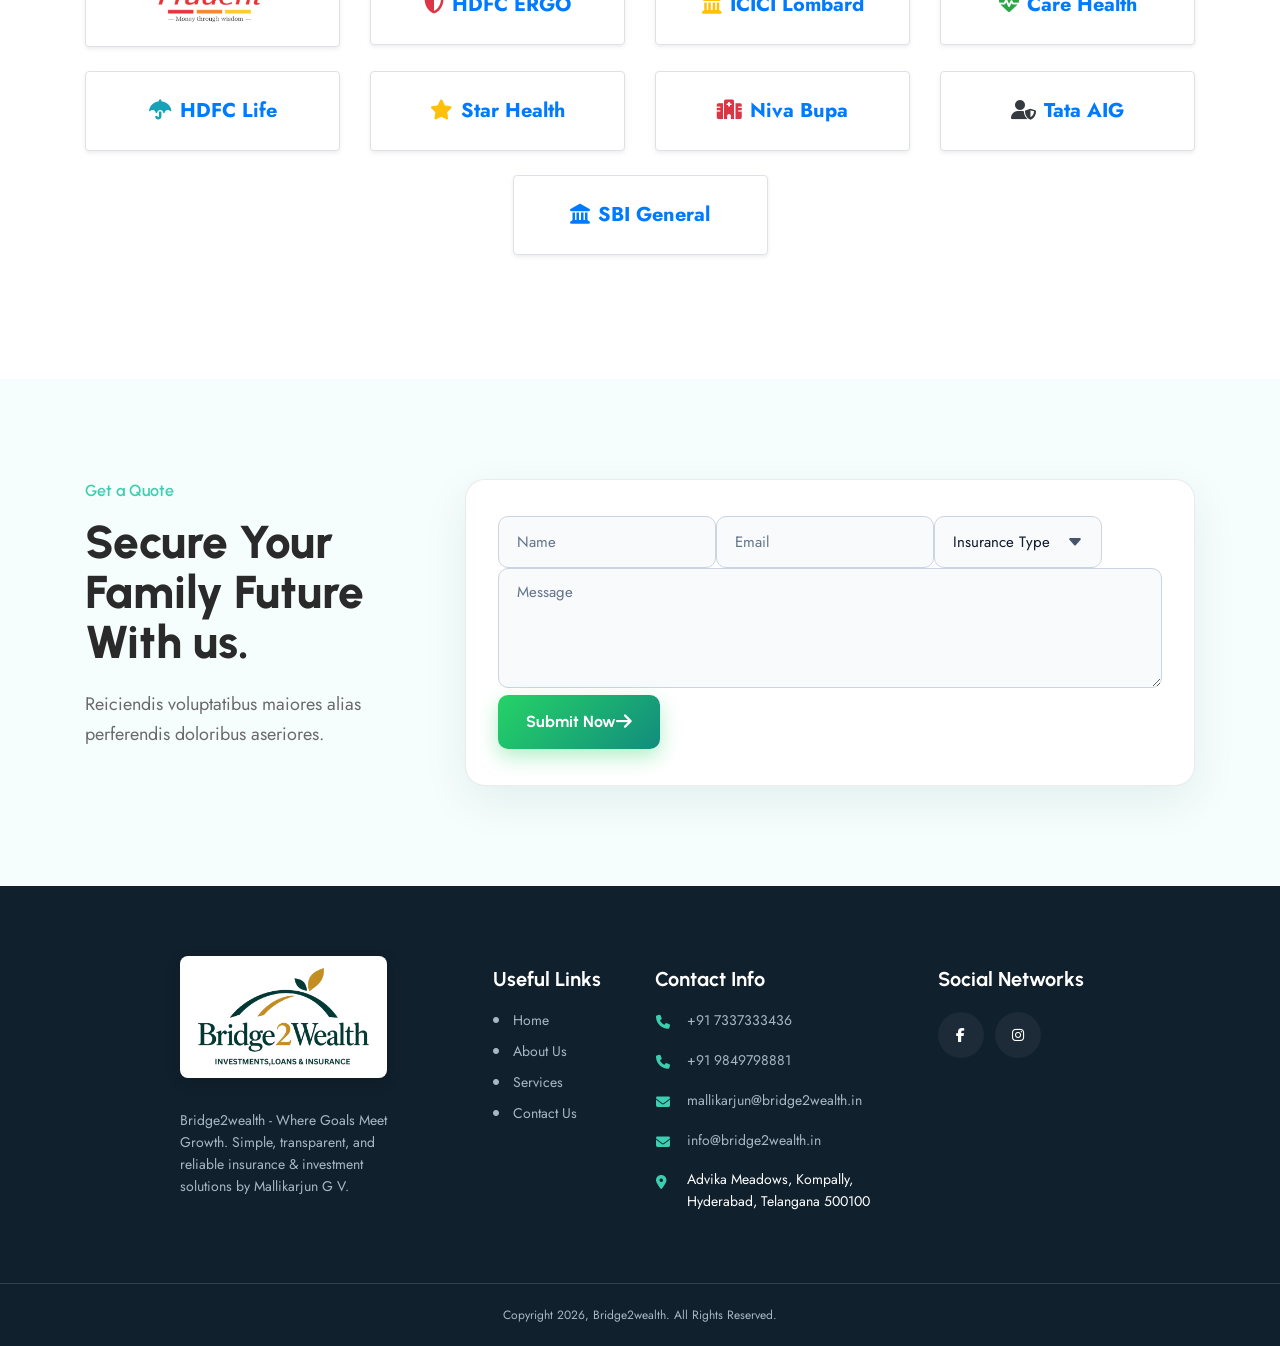
==== commit 43187e0b: "Fix overlapping image on About page with balanced dual-image layout" ====
--- a/about.html
+++ b/about.html
@@ -131,11 +131,18 @@
             <div class="col-lg-7 col-md-12 col-sm-12 col-12 order-lg-1 order-2 text-lg-left text-center">
                 <div class="about_wrapper position-relative" data-aos="zoom-in">
                     <figure class="about-image1 image mb-0">
-                        <img src="./assets/images/advisor_hero.jpg" alt="Mallikarjun G V" class="img-fluid rounded shadow">
+                        <img src="./assets/images/about_consultation.jpg" alt="Client Financial Consultation" class="img-fluid rounded shadow">
                     </figure>
                     <figure class="about-image2 image mb-0">
-                        <img src="./assets/images/about_consultation.jpg" alt="Client Financial Consultation" class="img-fluid rounded shadow">
+                        <img src="./assets/images/why_choose_trust.jpg" alt="Client Trust & Claim Settlements" class="img-fluid rounded shadow">
                     </figure>
+                    <div class="box">
+                        <figure class="about-quoteimage">
+                            <img src="./assets/images/about-quoteimage.png" alt="image" class="img-fluid">
+                        </figure>
+                        <h6 class="text-white">Trusted Advice. Reliable Protection. Lifelong Support.</h6>
+                        <span class="text-white">Mallikarjun G V</span>
+                    </div>
                 </div>
             </div>
             <div class="col-lg-5 col-md-12 col-sm-12 col-12 order-lg-2 order-1">
--- a/assets/css/style.css
+++ b/assets/css/style.css
@@ -2593,7 +2593,46 @@
 .aboutpage-con .about_wrapper .about-image2 {
     position: absolute;
     right: 0;
-    top: 40px;
+    top: 75px;
+}
+
+.aboutpage-con .about_wrapper .box {
+    top: 190px;
+    right: 158px;
+    width: 193px;
+    height: 166px;
+    padding: 20px 25px;
+    position: absolute;
+    border-radius: 20px;
+    background-color: var(--e-global-color-accent);
+}
+
+.aboutpage-con .about_wrapper .box .about-quoteimage {
+    margin-bottom: 10px;
+}
+
+.aboutpage-con .about_wrapper .box h6 {
+    line-height: 22px;
+    font-weight: 700;
+    margin-bottom: 6px;
+}
+
+.aboutpage-con .about_wrapper .box span {
+    font-size: 14px;
+    line-height: 20px;
+    font-weight: 400;
+    padding-left: 28px;
+    position: relative;
+}
+
+.aboutpage-con .about_wrapper .box span::before {
+    content: "";
+    top: 11px;
+    left: 0;
+    width: 18px;
+    height: 1px;
+    position: absolute;
+    background-color: var(--e-global-color-white);
 }
 
 /* Benefit */
--- a/assets/css/responsive.css
+++ b/assets/css/responsive.css
@@ -821,8 +821,11 @@
 .aboutpage-con .about_content a {padding: 15px 20px;}
 .aboutpage-con .about_wrapper {text-align: center; display: inline-block;}
 .aboutpage-con .about_wrapper .image img{width: 225px;}
-.aboutpage-con .about_wrapper .about-image1 {left: -125px;}
-.aboutpage-con .about_wrapper .about-image2 {top: 0; right: -125px;}
+.aboutpage-con .about_wrapper .about-image1 {left: -105px;}
+.aboutpage-con .about_wrapper .about-image2 {top: 56px; right: -100px;}
+.aboutpage-con .about_wrapper .box {top: 145px; right: 20px; width: 170px; height: 145px; padding: 15px; text-align: left;}
+.aboutpage-con .about_wrapper .box .about-quoteimage {margin-bottom: 8px;}
+.aboutpage-con .about_wrapper .box h6 {line-height: 20px; margin-bottom: 4px;}
 .partner-con {padding: 60px 0;}
 .partner-con .partner_content h6 {margin-bottom: 4px;}
 .partner-con .partner_content h2 {margin-bottom: 30px;}
@@ -1119,8 +1122,11 @@
 .aboutpage-con .about_content .text {margin-bottom: 15px;}
 .aboutpage-con .about_content a {padding: 13px 20px;}
 .aboutpage-con .about_wrapper .image img{width: 200px;}
-.aboutpage-con .about_wrapper .about-image1 {left: -115px;}
-.aboutpage-con .about_wrapper .about-image2 {right: -115px;}
+.aboutpage-con .about_wrapper .about-image1 {left: -85px;}
+.aboutpage-con .about_wrapper .about-image2 {top: 50px; right: -80px;}
+.aboutpage-con .about_wrapper .box {top: 110px; right: 40px; width: 150px; height: 140px; padding: 12px;}
+.aboutpage-con .about_wrapper .box .about-quoteimage {margin-bottom: 6px;}
+.aboutpage-con .about_wrapper .box h6 {margin-bottom: 2px;}
 .partner-con {padding: 40px 0;}
 .partner-con .partner_content h2 {margin-bottom: 25px;}
 .partner-con ul li {height: 90px; line-height: 90px; border: 1px solid #ebebeb !important; width: 49%; margin: 0 2% 10px 0; border-radius: 10px;}
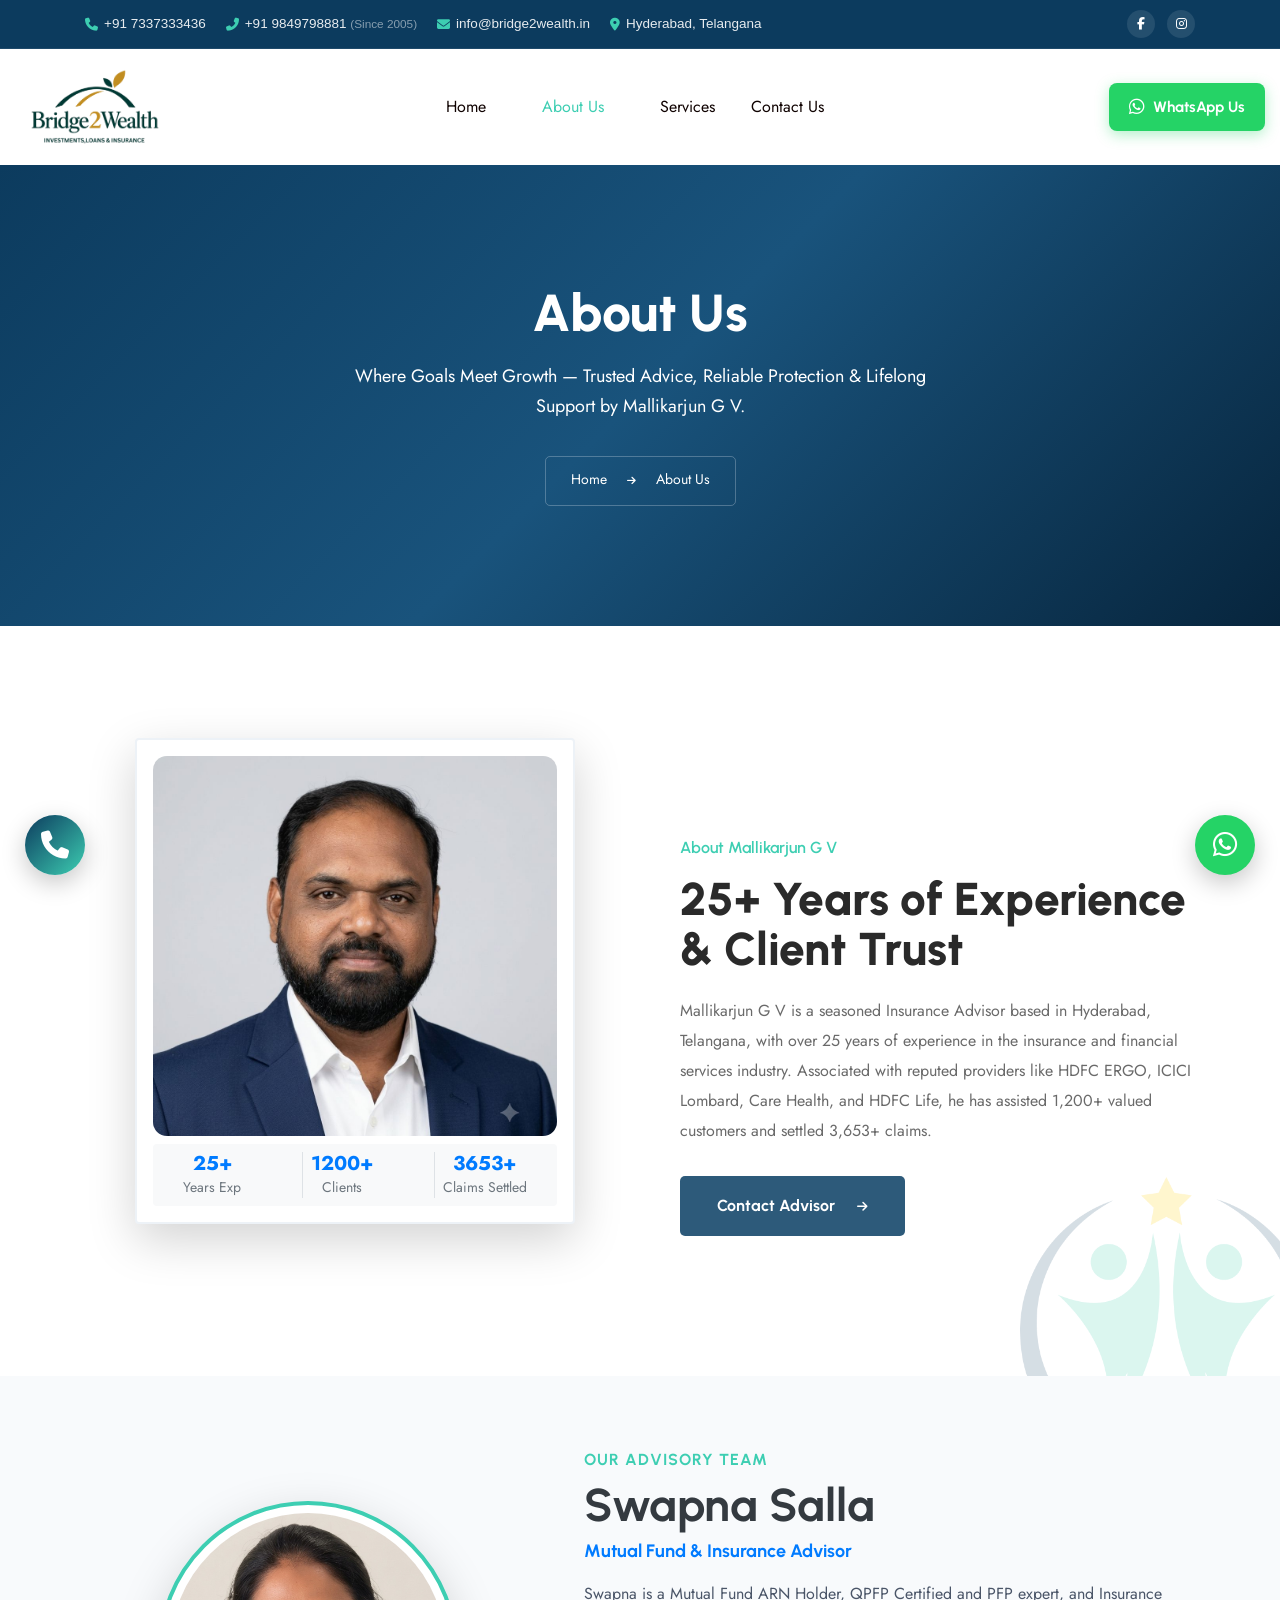
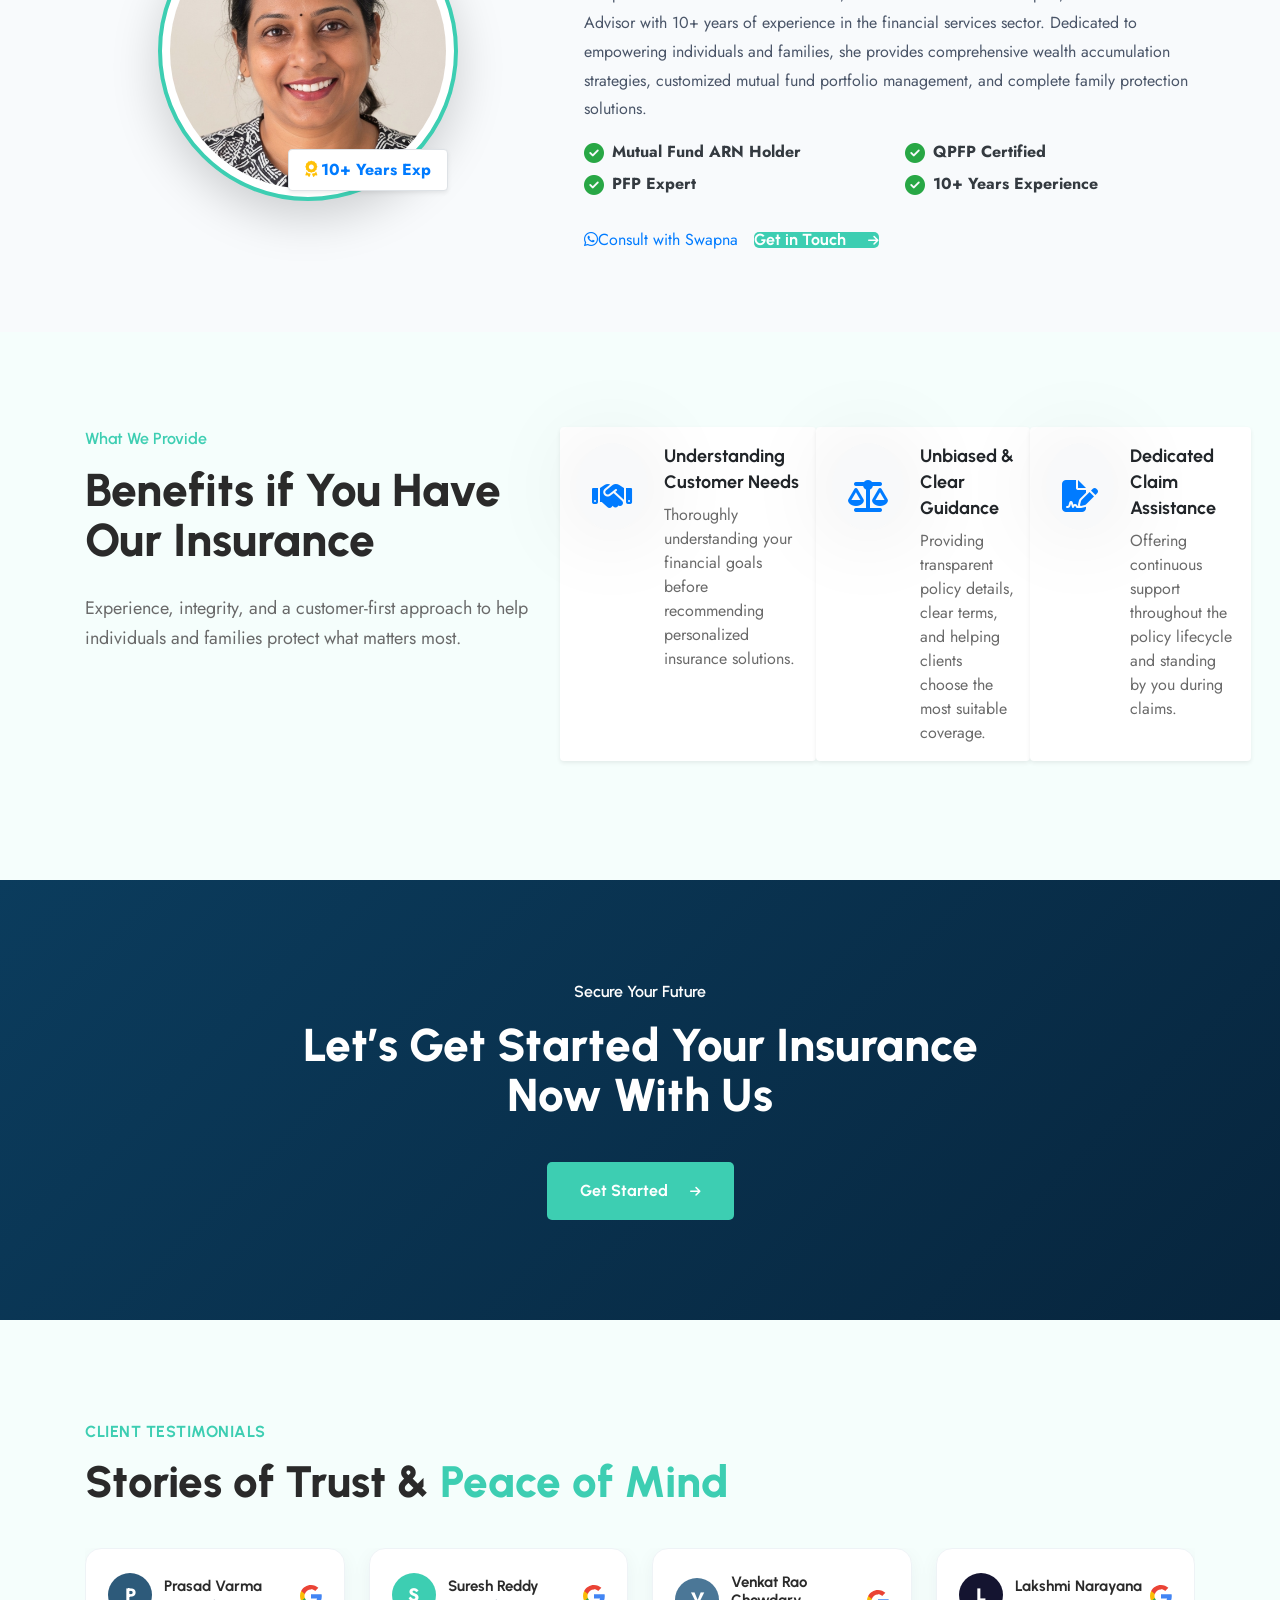
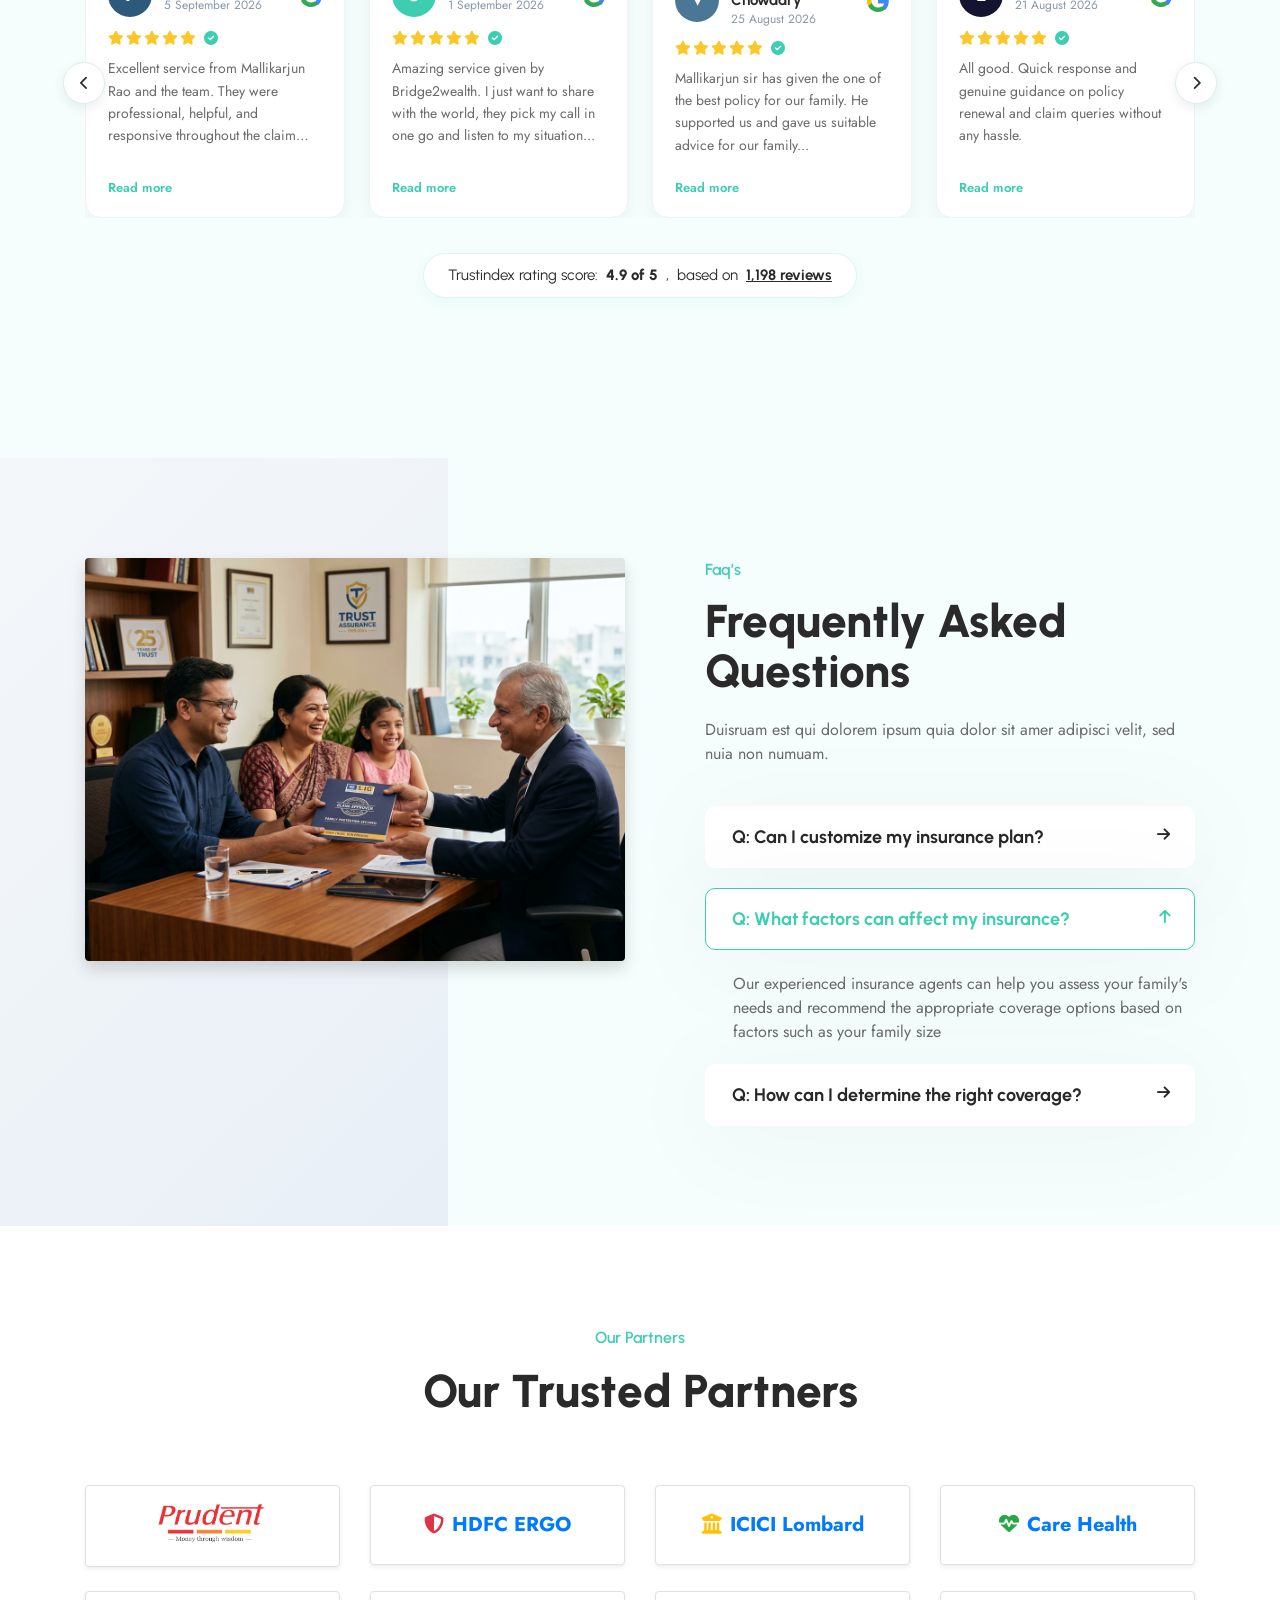
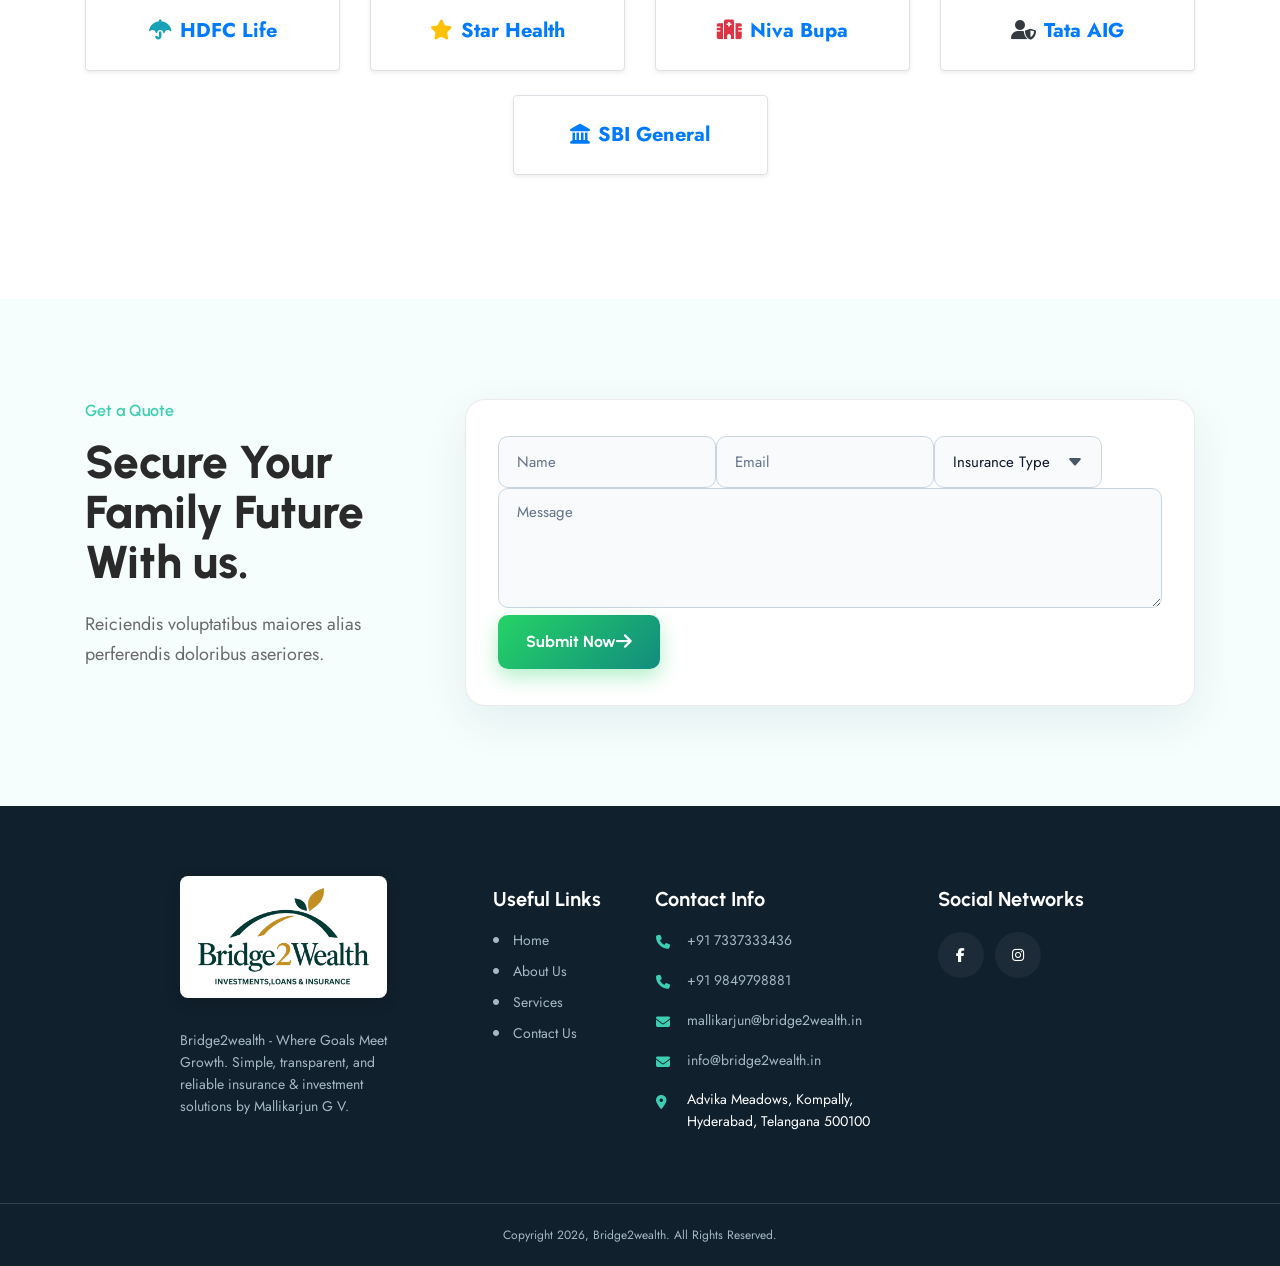
==== commit e64a4102: "Set Mallikarjun G V photo card in About page advisor section" ====
--- a/about.html
+++ b/about.html
@@ -127,25 +127,31 @@
         <img src="./assets/images/about-rightimage.png" alt="image" class="img-fluid">
     </figure>
     <div class="container">
-        <div class="row">
-            <div class="col-lg-7 col-md-12 col-sm-12 col-12 order-lg-1 order-2 text-lg-left text-center">
-                <div class="about_wrapper position-relative" data-aos="zoom-in">
-                    <figure class="about-image1 image mb-0">
-                        <img src="./assets/images/about_consultation.jpg" alt="Client Financial Consultation" class="img-fluid rounded shadow">
-                    </figure>
-                    <figure class="about-image2 image mb-0">
-                        <img src="./assets/images/why_choose_trust.jpg" alt="Client Trust & Claim Settlements" class="img-fluid rounded shadow">
-                    </figure>
-                    <div class="box">
-                        <figure class="about-quoteimage">
-                            <img src="./assets/images/about-quoteimage.png" alt="image" class="img-fluid">
+        <div class="row align-items-center">
+            <div class="col-lg-6 col-md-12 col-sm-12 col-12 order-lg-1 order-2 text-center mb-4 mb-lg-0">
+                <div class="position-relative d-inline-block mx-auto" data-aos="zoom-in" style="max-width: 440px; width: 100%;">
+                    <div class="p-3 bg-white shadow-lg rounded" style="border-radius: 20px; border: 2px solid #edf2f7;">
+                        <figure class="mb-2 overflow-hidden rounded" style="border-radius: 14px;">
+                            <img src="./assets/images/advisor_hero.jpg" alt="Mallikarjun G V - Insurance & Financial Advisor" class="img-fluid w-100" style="max-height: 380px; object-fit: cover; object-position: top; border-radius: 14px;">
                         </figure>
-                        <h6 class="text-white">Trusted Advice. Reliable Protection. Lifelong Support.</h6>
-                        <span class="text-white">Mallikarjun G V</span>
-                    </div>
-                </div>
-            </div>
-            <div class="col-lg-5 col-md-12 col-sm-12 col-12 order-lg-2 order-1">
+                        <div class="d-flex justify-content-around align-items-center py-2 bg-light rounded mt-2">
+                            <div>
+                                <span class="font-weight-bold h5 mb-0 text-primary">25+</span>
+                                <small class="d-block text-muted">Years Exp</small>
+                            </div>
+                            <div class="border-left pl-2">
+                                <span class="font-weight-bold h5 mb-0 text-primary">1200+</span>
+                                <small class="d-block text-muted">Clients</small>
+                            </div>
+                            <div class="border-left pl-2">
+                                <span class="font-weight-bold h5 mb-0 text-primary">3653+</span>
+                                <small class="d-block text-muted">Claims Settled</small>
+                            </div>
+                        </div>
+                    </div>
+                </div>
+            </div>
+            <div class="col-lg-6 col-md-12 col-sm-12 col-12 order-lg-2 order-1">
                 <div class="about_content" data-aos="fade-up">
                     <h6>About Mallikarjun G V</h6>
                     <h2>25+ Years of Experience & Client Trust</h2>
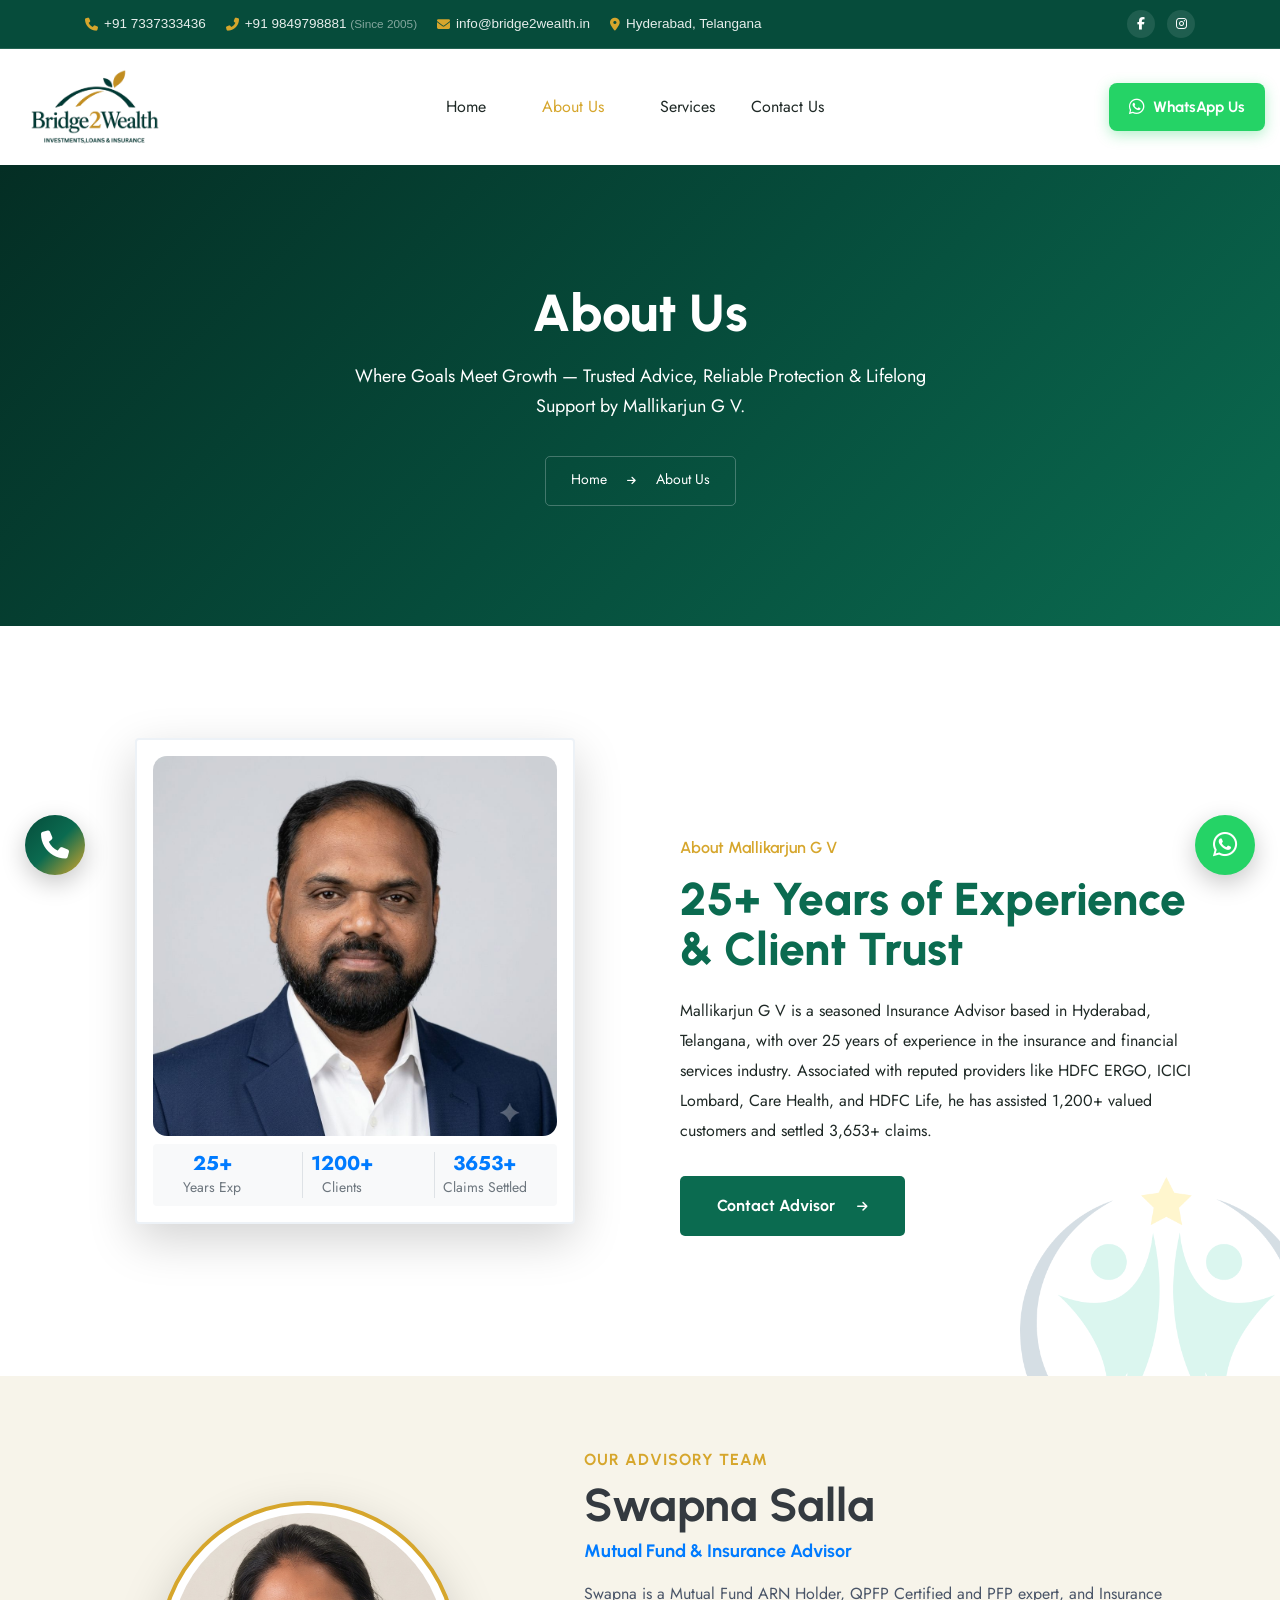
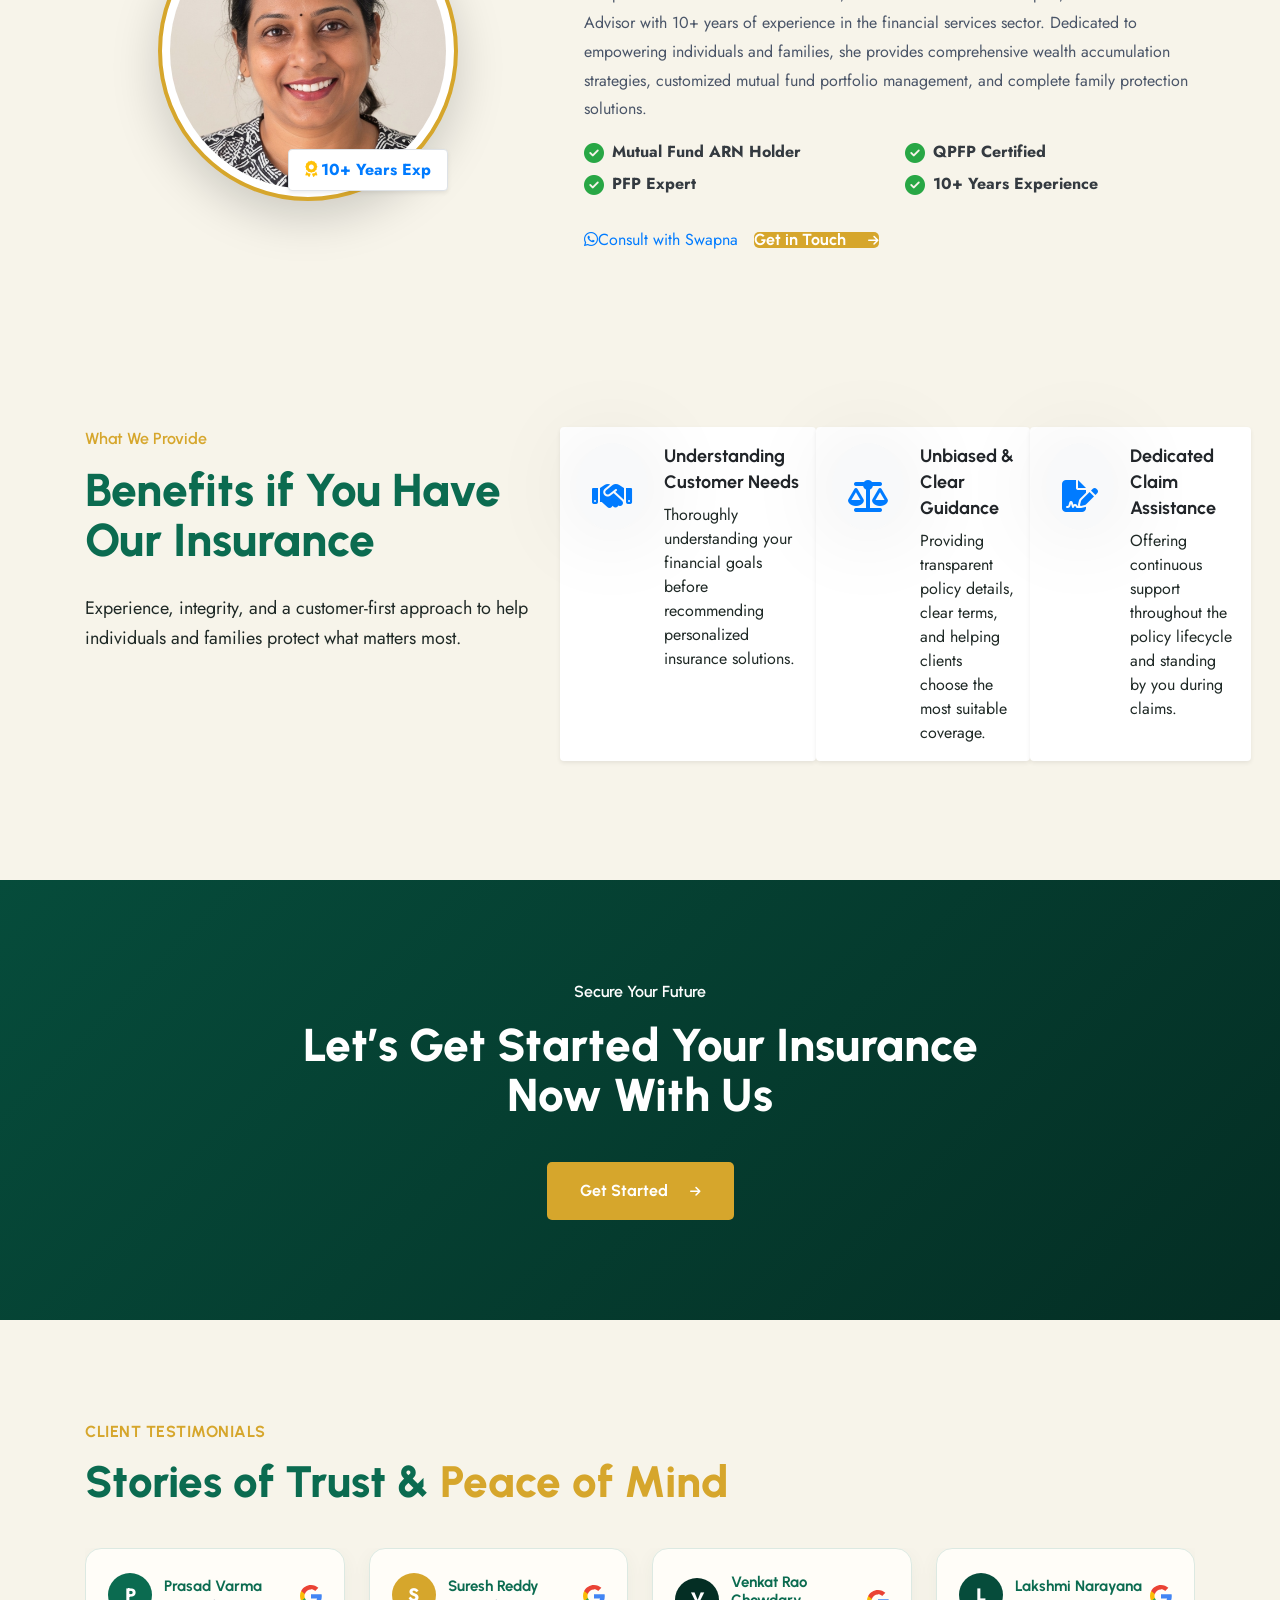
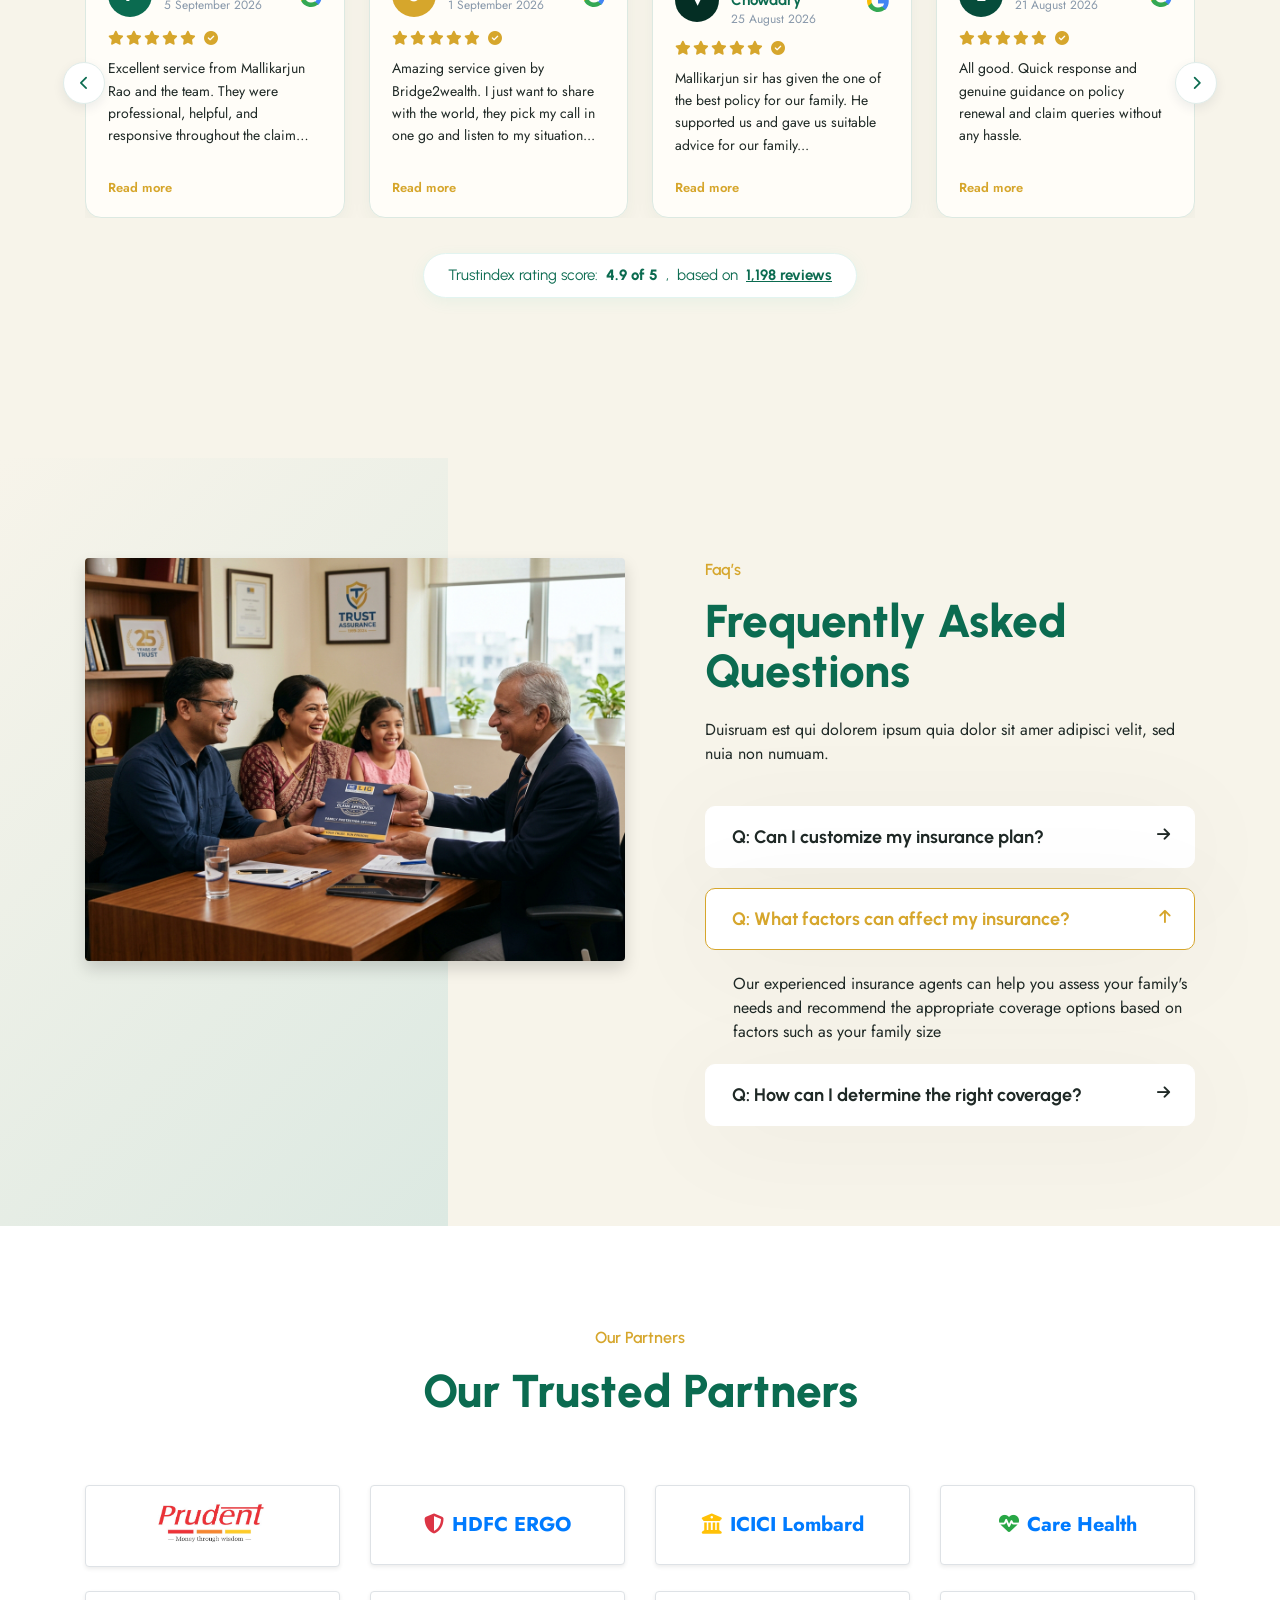
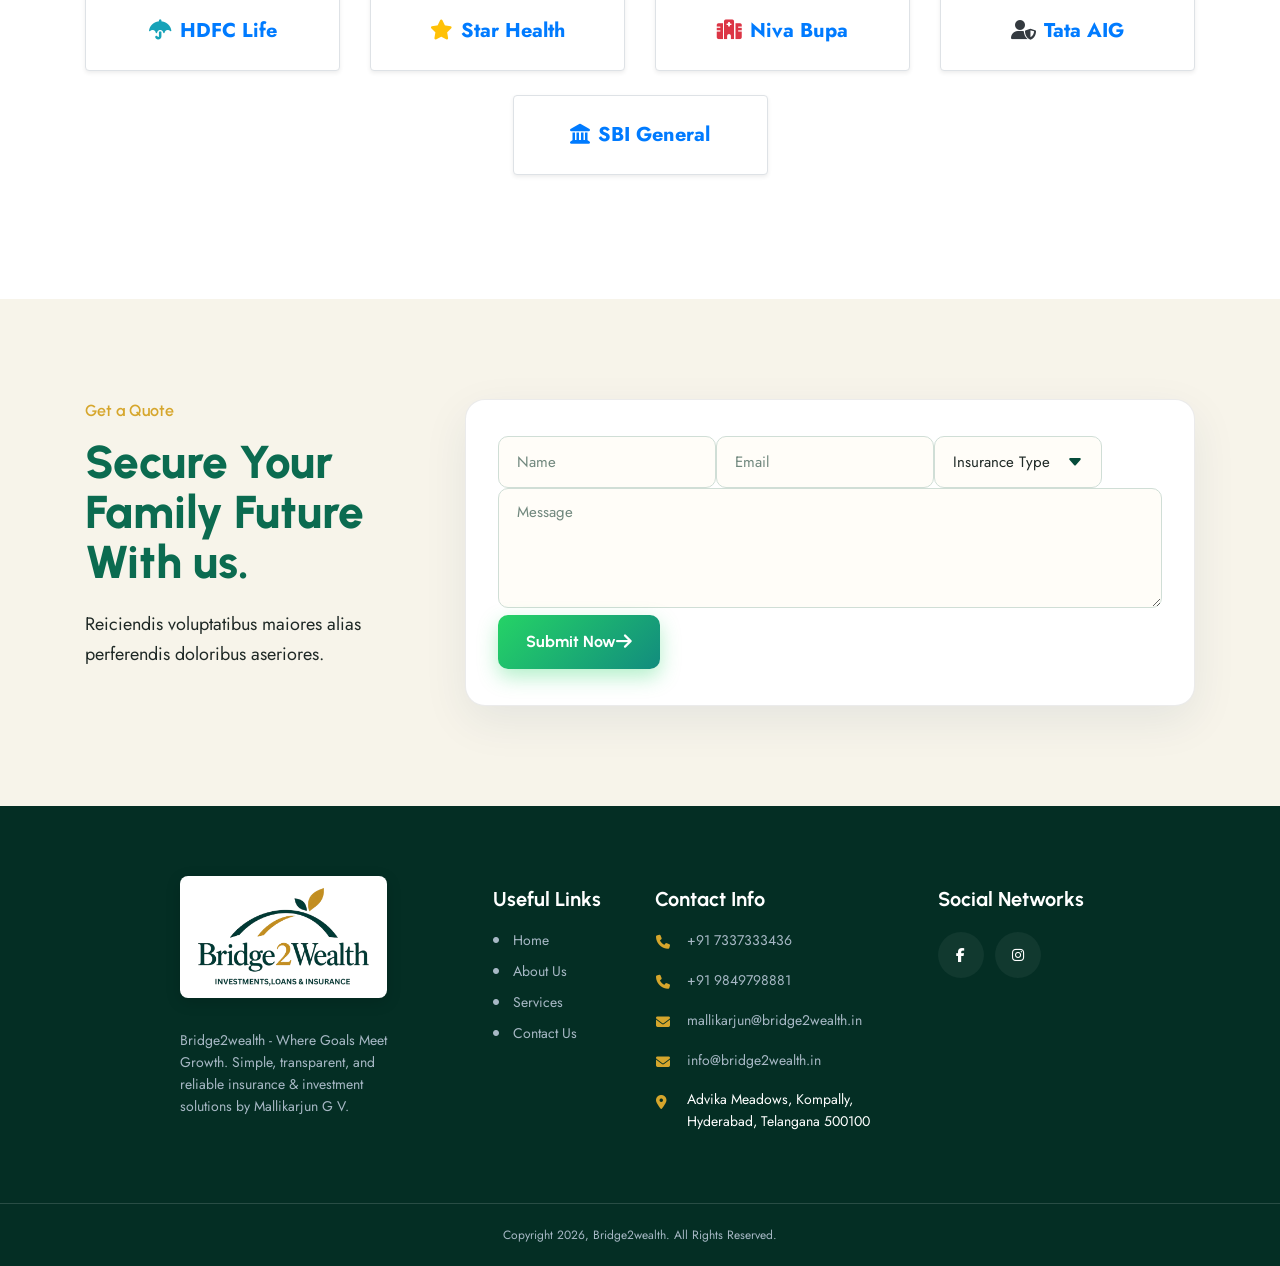
==== commit 0132791f: "Apply Deep Emerald and Premium Gold brand color theme across website" ====
--- a/about.html
+++ b/about.html
@@ -165,7 +165,7 @@
     </div>
 </section>
 <!-- Partner Advisor Section: Swapna Salla -->
-<section class="advisor-partner-con position-relative py-5" style="background: #f8fafc;">
+<section class="advisor-partner-con position-relative py-5" style="background: #F7F4EA;">
     <div class="container py-lg-4">
         <div class="row align-items-center">
             <div class="col-lg-5 col-md-12 col-sm-12 col-12 mb-4 mb-lg-0 text-center">
--- a/assets/css/style.css
+++ b/assets/css/style.css
@@ -58,22 +58,26 @@
 }
 
 :root {
-    --e-global-color-primary: #141430;
-    --e-global-color-secondary: #2a2a2a;
-    --e-global-color-accent: #3dceb2;
-    --e-global-color-text: #6a6a6a;
+    --e-global-color-primary: #064C3B;
+    --e-global-color-secondary: #0B6B50;
+    --e-global-color-accent: #D6A62C;
+    --e-global-color-cta: #E5B93F;
+    --e-global-color-text: #1F2926;
     --e-global-color-white: #ffffff;
     --e-global-color-black: #000000;
-    --e-global-color-dark-moderate-blue: #2d5a7a;
-    --e-global-color-very-dark-mostly-black-blue: #10202c;
+    --e-global-color-cards: #FFFDF8;
+    --e-global-color-cream: #F7F4EA;
+    --e-global-color-sage: #DCE9E2;
+    --e-global-color-dark-moderate-blue: #0B6B50;
+    --e-global-color-very-dark-mostly-black-blue: #042E24;
     --e-global-color-grayish-blue: #a7b8c5;
-    --e-global-color-light-grayish-cyan: #f5fefc;
+    --e-global-color-light-grayish-cyan: #F7F4EA;
     --e-global-color-very-light-gray: #e2e2e2;
-    --e-global-color-light-moderate-blue: #4b7797;
-    --e-global-color-light-yellow: #ffbf44;
-    --e-global-color-nav-text: #0f0200;
-    --e-global-color-very-dark-gray-mostly-black: #282828;
-    --e-global-color-star-yellow: #fbc729;
+    --e-global-color-light-moderate-blue: #0B6B50;
+    --e-global-color-light-yellow: #E5B93F;
+    --e-global-color-nav-text: #1F2926;
+    --e-global-color-very-dark-gray-mostly-black: #1F2926;
+    --e-global-color-star-yellow: #D6A62C;
     --e-global-color-pure-red: #ff0000;
 }
 
@@ -185,10 +189,10 @@
 
 /* Top Bar */
 .top-bar {
-    background-color: #0c3b5e;
+    background-color: #064C3B;
     font-size: 13.5px;
     font-family: 'Poppins', sans-serif;
-    border-bottom: 1px solid rgba(255, 255, 255, 0.08);
+    border-bottom: 1px solid rgba(220, 233, 226, 0.15);
     position: relative;
     z-index: 10;
 }
@@ -495,7 +499,7 @@
 }
 
 .banner-con {
-    background-color: #0b3c5d;
+    background-color: #042E24;
     overflow: hidden;
 }
 
@@ -506,7 +510,7 @@
     left: 0;
     top: 0;
     position: absolute;
-    background: linear-gradient(135deg, #092c44 0%, #0d4b75 100%);
+    background: linear-gradient(135deg, #042E24 0%, #064C3B 100%);
     z-index: 0;
 }
 
@@ -519,8 +523,8 @@
     top: 0;
     position: absolute;
     background:
-        radial-gradient(circle at 75% 25%, rgba(255, 255, 255, 0.45) 0%, rgba(254, 240, 138, 0.3) 25%, rgba(0, 180, 216, 0.2) 60%, transparent 85%),
-        linear-gradient(135deg, rgba(9, 44, 68, 0.35) 0%, rgba(2, 132, 199, 0.2) 40%, rgba(255, 255, 255, 0.1) 100%),
+        radial-gradient(circle at 75% 25%, rgba(255, 255, 255, 0.45) 0%, rgba(229, 185, 63, 0.25) 25%, rgba(11, 107, 80, 0.2) 60%, transparent 85%),
+        linear-gradient(135deg, rgba(4, 46, 36, 0.38) 0%, rgba(6, 76, 59, 0.22) 40%, rgba(255, 255, 255, 0.1) 100%),
         url(../images/hero_bright_bg.svg),
         url(../images/why_choose_trust.jpg);
     background-size: cover;
@@ -914,7 +918,7 @@
     width: 100%;
     height: 100%;
     top: 0;
-    background: linear-gradient(135deg, #0c3b5e 0%, #072238 100%);
+    background: linear-gradient(135deg, #064C3B 0%, #042E24 100%);
 }
 
 .choose-con .choose-leftimage {
@@ -1130,7 +1134,7 @@
     top: 0;
     width: 35%;
     height: 100%;
-    background: linear-gradient(135deg, #f4f7fa 0%, #e8eff6 100%);
+    background: linear-gradient(135deg, #F7F4EA 0%, #DCE9E2 100%);
 }
 
 .faq-con .faq_wrapper .faq-image {
@@ -1327,11 +1331,11 @@
 }
 
 .testimonial-review-card {
-    background: #ffffff;
+    background: var(--e-global-color-cards);
     border-radius: 16px;
     padding: 24px 22px 20px;
-    box-shadow: 0 6px 20px rgba(18, 38, 63, 0.05);
-    border: 1px solid #eef3f6;
+    box-shadow: 0 6px 20px rgba(6, 76, 59, 0.05);
+    border: 1px solid var(--e-global-color-sage);
     display: flex;
     flex-direction: column;
     justify-content: space-between;
@@ -1343,8 +1347,8 @@
 
 .testimonial-review-card:hover {
     transform: translateY(-4px);
-    border-color: rgba(61, 206, 178, 0.4);
-    box-shadow: 0 12px 30px rgba(61, 206, 178, 0.12);
+    border-color: rgba(214, 166, 44, 0.5);
+    box-shadow: 0 12px 30px rgba(6, 76, 59, 0.12);
 }
 
 .testimonial-card-header {
@@ -1382,23 +1386,23 @@
 }
 
 .avatar-pink {
-    background: #2d5a7a;
-    /* theme dark-moderate-blue */
+    background: #0B6B50;
+    /* theme secondary Forest Green */
 }
 
 .avatar-blue {
-    background: #141430;
-    /* theme primary navy */
+    background: #064C3B;
+    /* theme primary Deep Emerald */
 }
 
 .avatar-teal {
-    background: #3dceb2;
-    /* theme accent teal */
+    background: #D6A62C;
+    /* theme accent Premium Gold */
 }
 
 .avatar-purple {
-    background: #4b7797;
-    /* theme light-moderate-blue */
+    background: #042E24;
+    /* theme dark emerald */
 }
 
 .testimonial-meta .name {
@@ -1511,7 +1515,7 @@
     background: var(--e-global-color-accent);
     color: #ffffff;
     border-color: var(--e-global-color-accent);
-    box-shadow: 0 6px 16px rgba(61, 206, 178, 0.35);
+    box-shadow: 0 6px 16px rgba(214, 166, 44, 0.4);
 }
 
 .testimonial-nav-prev {
@@ -1580,9 +1584,9 @@
     height: 52px;
     margin-bottom: 0;
     padding: 12px 18px;
-    color: #0f172a !important;
-    background-color: #f8fafc !important;
-    border: 1.5px solid #cbd5e1 !important;
+    color: #1F2926 !important;
+    background-color: var(--e-global-color-cards) !important;
+    border: 1.5px solid #d0ded6 !important;
     box-shadow: none !important;
     border-radius: 10px;
     outline: none;
@@ -1595,7 +1599,7 @@
     appearance: none;
     background-repeat: no-repeat !important;
     background-position: right 18px center !important;
-    background-image: url("data:image/svg+xml,%3Csvg xmlns='http://www.w3.org/2000/svg' width='16' height='16' fill='%23475569' viewBox='0 0 16 16'%3E%3Cpath d='M7.247 11.14 2.451 5.658C1.885 5.013 2.345 4 3.204 4h9.592a1 1 0 0 1 .753 1.659l-4.796 5.48a1 1 0 0 1-1.506 0z'/%3E%3C/svg%3E") !important;
+    background-image: url("data:image/svg+xml,%3Csvg xmlns='http://www.w3.org/2000/svg' width='16' height='16' fill='%23064C3B' viewBox='0 0 16 16'%3E%3Cpath d='M7.247 11.14 2.451 5.658C1.885 5.013 2.345 4 3.204 4h9.592a1 1 0 0 1 .753 1.659l-4.796 5.48a1 1 0 0 1-1.506 0z'/%3E%3C/svg%3E") !important;
     padding-right: 42px !important;
 }
 
@@ -1609,13 +1613,13 @@
 .contact-con .contact_form select:focus,
 .contact-con .contact_form textarea:focus {
     background-color: #ffffff !important;
-    border-color: #0284c7 !important;
-    box-shadow: 0 0 0 3.5px rgba(2, 132, 199, 0.18) !important;
+    border-color: #0B6B50 !important;
+    box-shadow: 0 0 0 3.5px rgba(11, 107, 80, 0.18) !important;
 }
 
 .contact-con .contact_form input::placeholder,
 .contact-con .contact_form textarea::placeholder {
-    color: #64748b !important;
+    color: #71887e !important;
     opacity: 1;
 }
 
@@ -1982,7 +1986,7 @@
     height: 100%;
     opacity: 100%;
     position: absolute;
-    background: linear-gradient(135deg, #0c3b5e 0%, #19537c 50%, #07253d 100%);
+    background: linear-gradient(135deg, #042E24 0%, #064C3B 50%, #0B6B50 100%);
 }
 
 .sub_banner .sub_banner_con h1 {
@@ -2511,7 +2515,7 @@
     width: 100%;
     height: 100%;
     top: 0;
-    background: linear-gradient(135deg, #0b3c5d 0%, #07253d 100%);
+    background: linear-gradient(135deg, #064C3B 0%, #042E24 100%);
 }
 
 .secure-con .secure-leftimage {
@@ -3814,7 +3818,7 @@
     width: 100%;
     height: 100%;
     top: 0;
-    background: linear-gradient(135deg, #0f4c75 0%, #0b3c5d 100%);
+    background: linear-gradient(135deg, #064C3B 0%, #042E24 100%);
 }
 
 .insurance-con .insurance-leftimage {
@@ -4530,7 +4534,7 @@
 /* Call Button (Bottom Left) */
 .float-btn-call {
     left: 25px;
-    background: linear-gradient(135deg, #0c3b5e 0%, #3dceb2 100%);
+    background: linear-gradient(135deg, #064C3B 0%, #0B6B50 50%, #D6A62C 100%);
     color: #ffffff;
 }
 
@@ -4577,11 +4581,11 @@
 
     0%,
     100% {
-        box-shadow: 0 0 0 0 rgba(61, 206, 178, 0.7);
+        box-shadow: 0 0 0 0 rgba(214, 166, 44, 0.7);
     }
 
     50% {
-        box-shadow: 0 0 0 16px rgba(61, 206, 178, 0);
+        box-shadow: 0 0 0 16px rgba(214, 166, 44, 0);
     }
 }
 
@@ -4604,7 +4608,7 @@
 /* Tooltip on Hover */
 .float-tooltip {
     position: absolute;
-    background: #141430;
+    background: #042E24;
     color: #ffffff;
     padding: 6px 14px;
     border-radius: 20px;
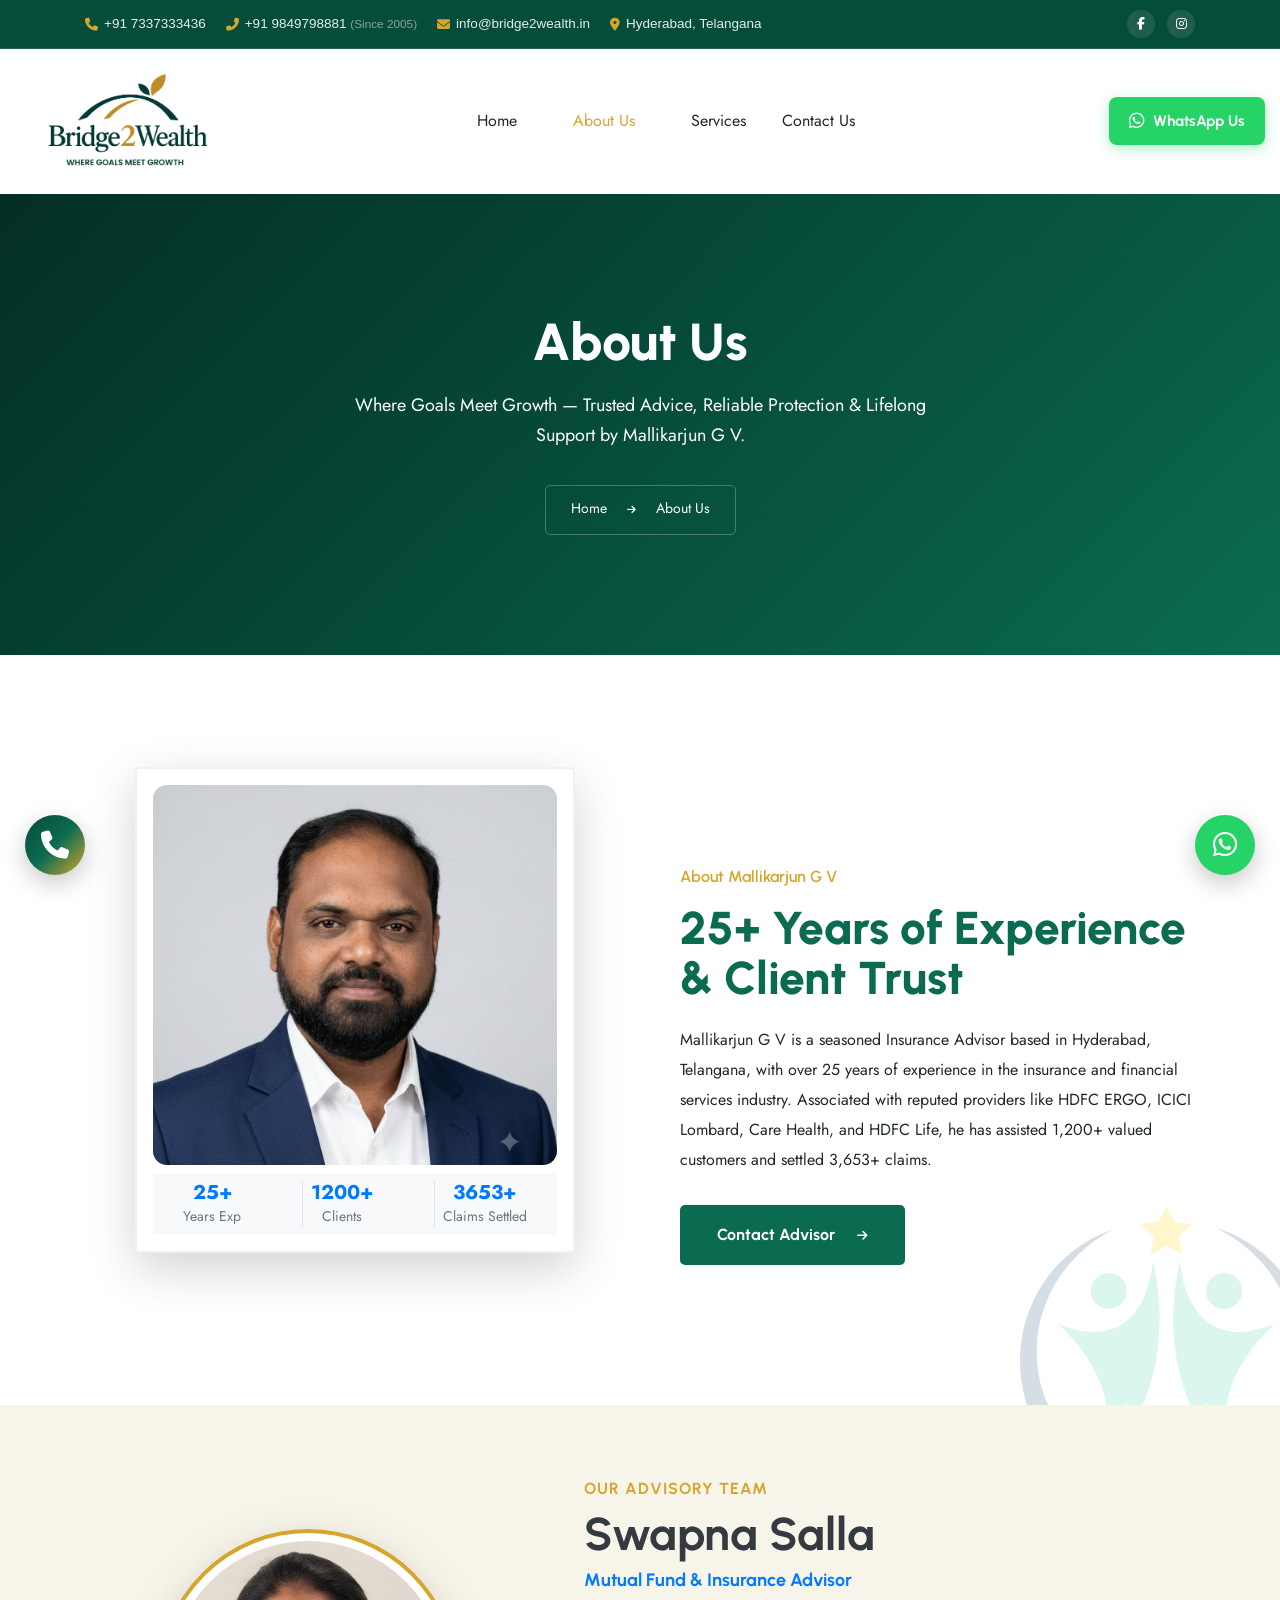
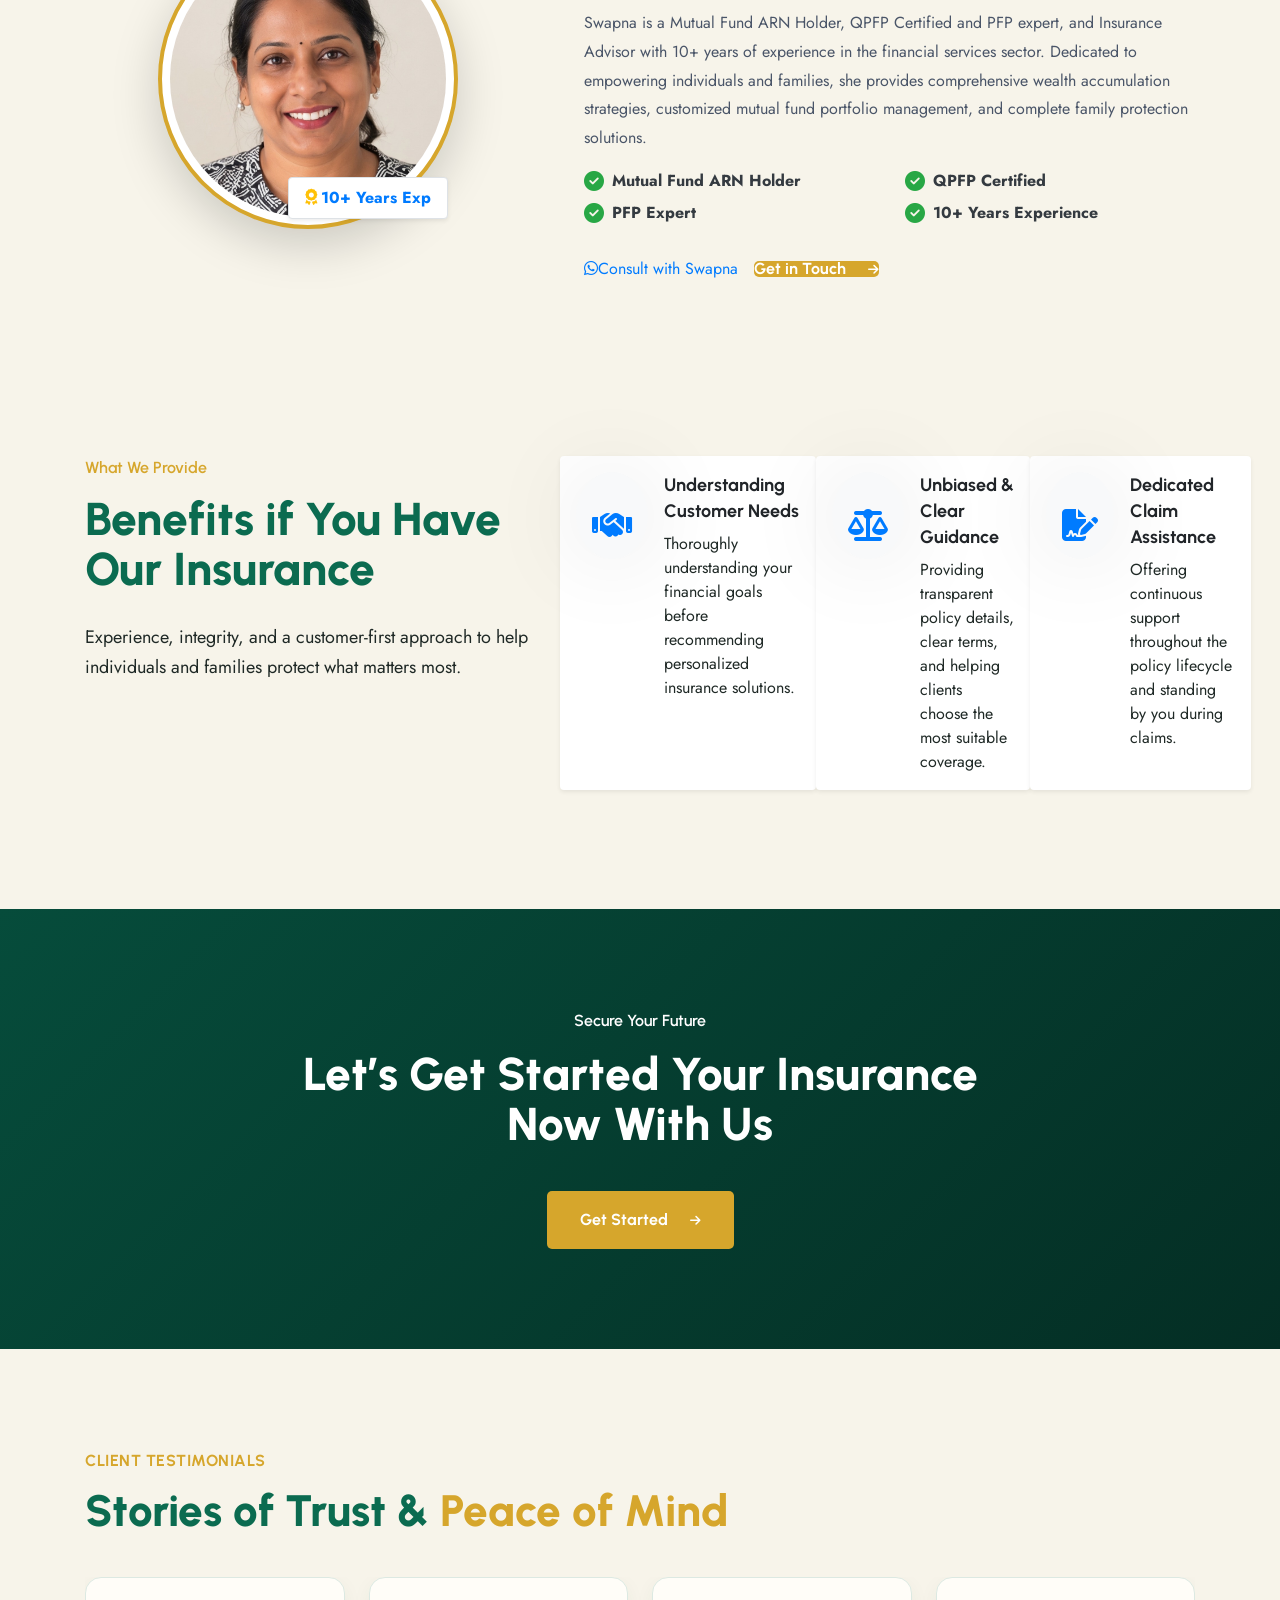
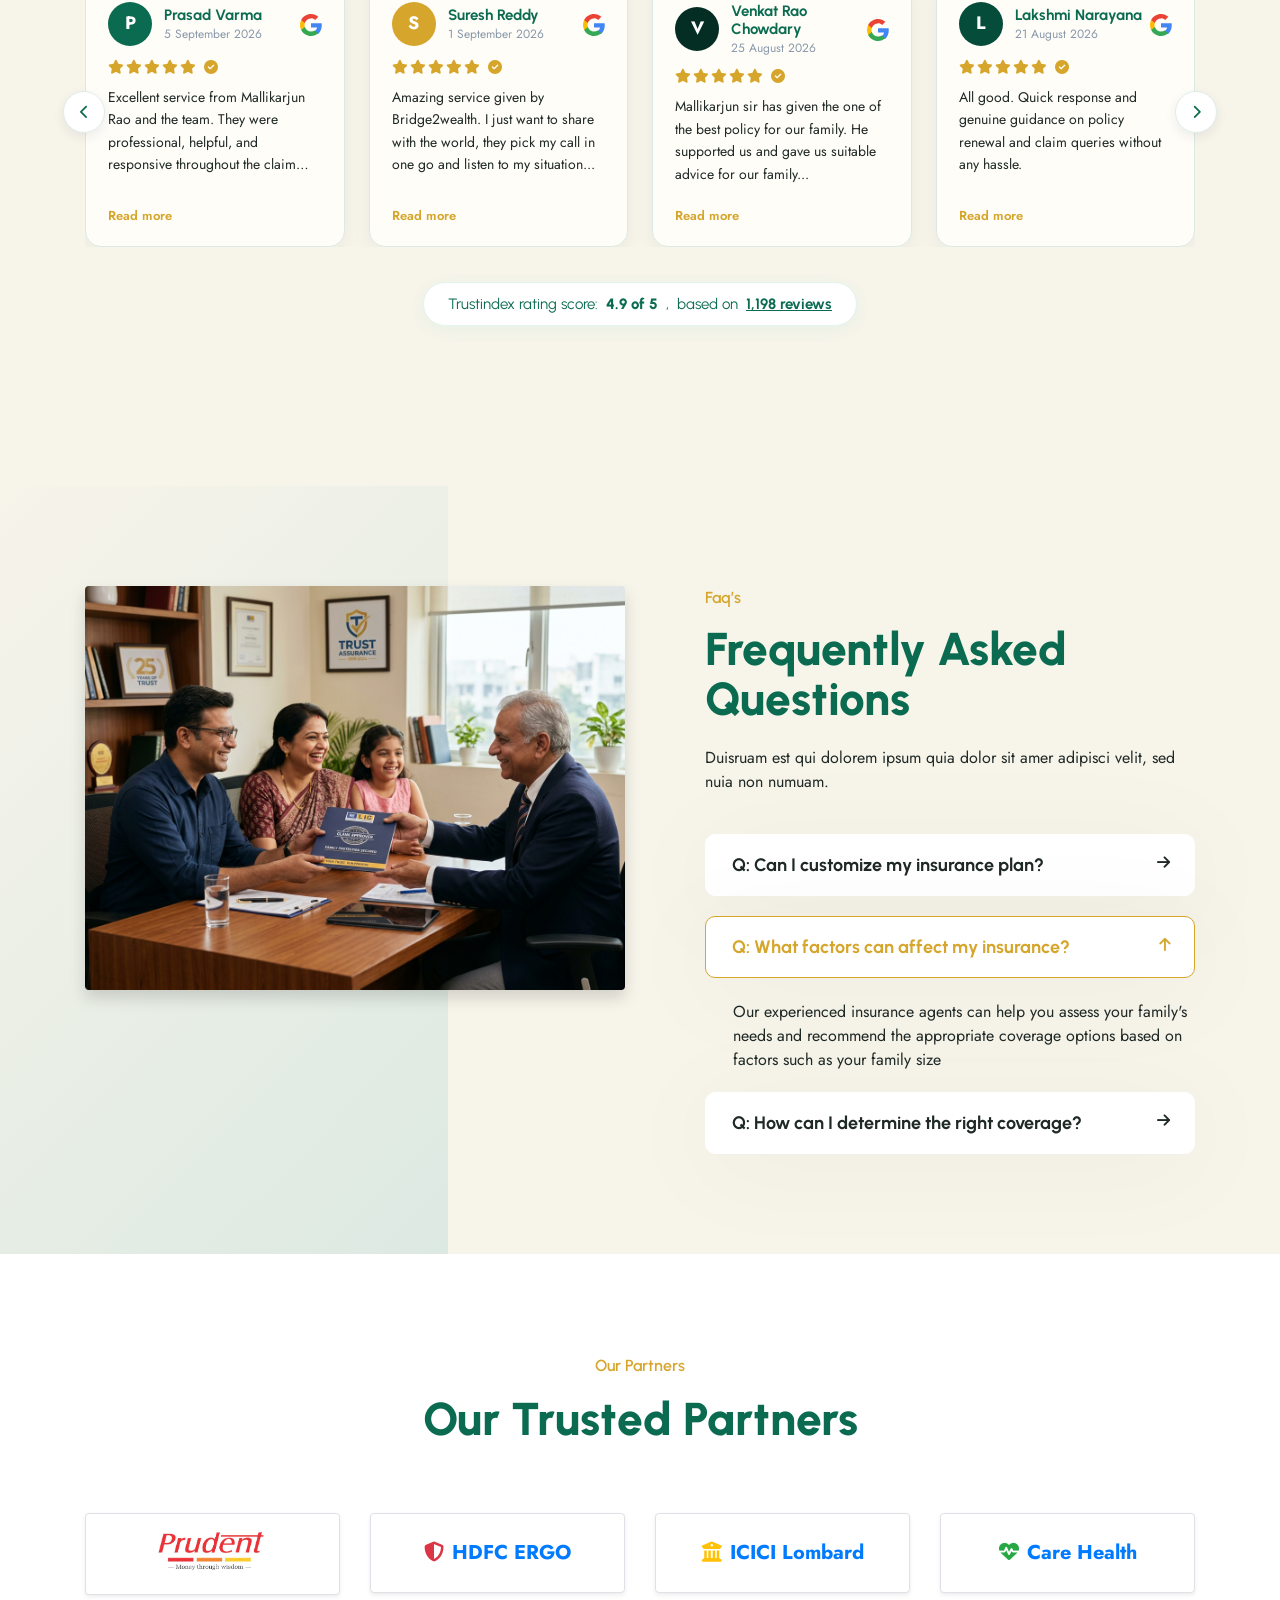
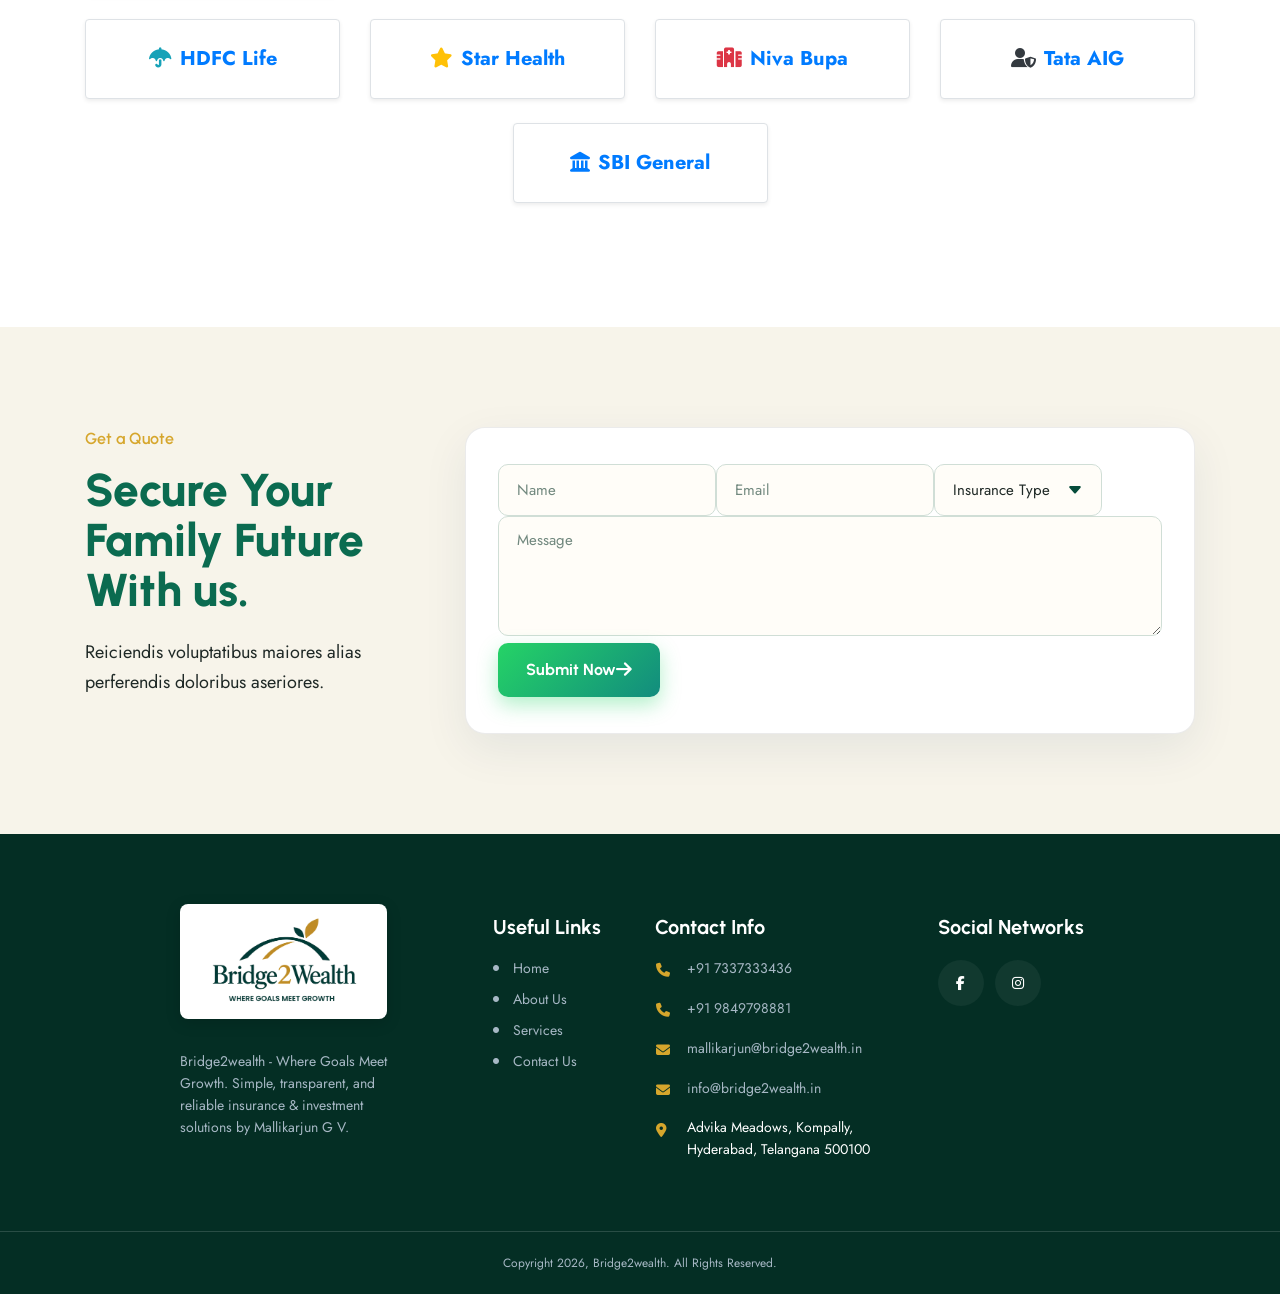
==== commit f7d981e0: "Increase header logo size and remove restrictive inline dimensions" ====
--- a/about.html
+++ b/about.html
@@ -70,7 +70,7 @@
         <div class="container">
             <nav class="navbar navbar-expand-lg navbar-light p-0">
                 <a class="navbar-brand d-flex align-items-center text-decoration-none" href="index.html">
-                    <figure class="logo mb-0"><img src="assets/images/logo.png" alt="Bridge2wealth" class="img-fluid header-brand-logo" style="max-height: 80px; width: 130px;"></figure>
+                    <figure class="logo mb-0"><img src="assets/images/logo.png" alt="Bridge2wealth" class="img-fluid header-brand-logo"></figure>
                 </a>
                 <button class="navbar-toggler collapsed" type="button" data-toggle="collapse" data-target="#navbarSupportedContent" aria-controls="navbarSupportedContent"
                     aria-expanded="false" aria-label="Toggle navigation">
--- a/assets/css/style.css
+++ b/assets/css/style.css
@@ -250,16 +250,18 @@
 /* Home Page */
 
 .header {
-    padding: 22px 0px;
+    padding: 14px 0px;
     position: relative;
     z-index: 5;
 }
 
 .header .logo img {
-    max-height: 80px;
-    width: 130px;
+    max-height: 105px;
+    width: auto;
+    max-width: 240px;
     object-fit: contain;
     display: block;
+    transition: transform 0.25s ease;
 }
 
 .navbar-collapse ul {
@@ -499,39 +501,39 @@
 }
 
 .banner-con {
-    background-color: #042E24;
+    background-color: #03261e;
     overflow: hidden;
+    position: relative;
+}
+
+.banner-con .container {
+    position: relative;
+    z-index: 2;
 }
 
 .banner-con::before {
+    content: "";
+    width: 60%;
+    height: 100%;
+    left: 0;
+    top: 0;
+    position: absolute;
+    background: linear-gradient(135deg, #03261e 0%, #064C3B 65%, #0B6B50 100%);
+    clip-path: polygon(0 0, 100% 0, 84% 100%, 0% 100%);
+    z-index: 0;
+}
+
+.banner-con::after {
     content: "";
     width: 50%;
     height: 100%;
-    left: 0;
-    top: 0;
-    position: absolute;
-    background: linear-gradient(135deg, #042E24 0%, #064C3B 100%);
-    z-index: 0;
-}
-
-.banner-con::after {
-    content: "";
-    width: 52%;
-    height: 100%;
-    opacity: 100%;
     right: 0;
     top: 0;
     position: absolute;
     background:
-        radial-gradient(circle at 75% 25%, rgba(255, 255, 255, 0.45) 0%, rgba(229, 185, 63, 0.25) 25%, rgba(11, 107, 80, 0.2) 60%, transparent 85%),
-        linear-gradient(135deg, rgba(4, 46, 36, 0.38) 0%, rgba(6, 76, 59, 0.22) 40%, rgba(255, 255, 255, 0.1) 100%),
-        url(../images/hero_bright_bg.svg),
-        url(../images/why_choose_trust.jpg);
-    background-size: cover;
-    background-position: center;
-    background-repeat: no-repeat;
+        radial-gradient(circle at 80% 20%, rgba(229, 185, 63, 0.18) 0%, rgba(247, 244, 234, 0.5) 35%, transparent 75%),
+        linear-gradient(135deg, #F7F4EA 0%, #edf3ef 55%, #dce9e2 100%);
     z-index: 0;
-    box-shadow: -20px 0 50px rgba(0, 0, 0, 0.15);
 }
 
 .banner-con .banner_content {
@@ -539,18 +541,24 @@
     max-width: 700px;
     padding: 40px 0px 40px 12px;
     margin: 0;
+    position: relative;
+    z-index: 3;
 }
 
 .banner-con .banner_wrapper {
-    z-index: 2;
+    z-index: 3;
     padding: 20px 0;
     transform: translateX(-35px);
+    position: relative;
 }
 
 .banner-con .banner_content h5 {
     padding-left: 84px;
     margin-bottom: 18px;
-    font-weight: 600;
+    font-size: 24px;
+    line-height: 32px;
+    font-weight: 700;
+    letter-spacing: 0.5px;
     position: relative;
 }
 
@@ -561,7 +569,7 @@
     bottom: 0;
     margin: auto 0;
     width: 67px;
-    height: 1px;
+    height: 2px;
     position: absolute;
     background-color: var(--e-global-color-accent);
 }
--- a/assets/css/responsive.css
+++ b/assets/css/responsive.css
@@ -213,7 +213,7 @@
 .navbar-nav .nav-item a {font-size: 15px !important; line-height: 15px !important;}
 .header .contact_us i {margin-left: 20px;}
 .banner-con .banner_content {width: 480px; padding: 60px 15px 60px 12px; margin: 0;}
-.banner-con .banner_content h5 {font-size: 16px; line-height: 24px; padding-left: 55px; margin-bottom: 12px;}
+.banner-con .banner_content h5 {font-size: 20px; line-height: 28px; padding-left: 55px; margin-bottom: 12px; font-weight: 700;}
 .banner-con .banner_content h5::before {width: 45px;}
 .banner-con .banner_content h1 {margin-bottom: 18px;}
 .banner-con .banner_content .all_button {width: 170px; padding: 17px;}
@@ -646,9 +646,10 @@
 }
 
 .header .contact_us{display: none;}
-.banner-con::after {width: 100%; opacity: 20%; background-position: center;}
+.banner-con::before {width: 100%; clip-path: none;}
+.banner-con::after {display: none;}
 .banner-con .banner_content {width: 100%; padding: 60px 65px; text-align: center; position: relative; z-index: 1;}
-.banner-con .banner_content h5 {font-size: 14px; line-height: 22px; padding-left: 0; margin-bottom: 4px;}
+.banner-con .banner_content h5 {font-size: 17px; line-height: 24px; padding-left: 0; margin-bottom: 8px; font-weight: 700;}
 .banner-con .banner_content h5::before {display: none;}
 .banner-con .banner_content h1 {margin-bottom: 10px;}
 .banner-con .banner_content .all_button {width: 154px; padding: 15px;}
